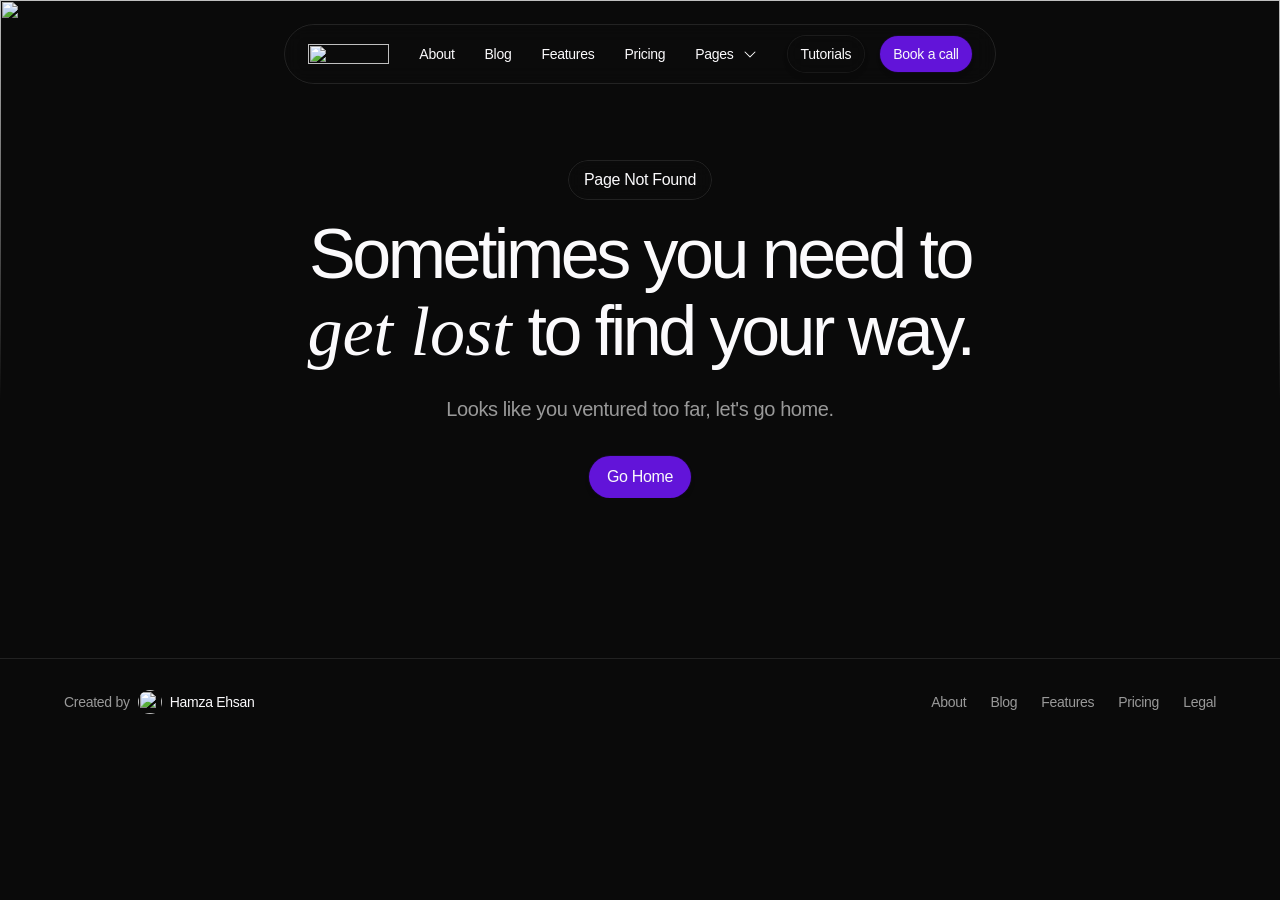
==== website-export/404/index.html @ 0feccca8 "Add files via upload" ====
<!DOCTYPE html><html lang="en" class="lenis lenis-smooth"><head>
	<meta charset="utf-8">
	
	
	
	<!-- Start of headStart -->
    
    <!-- End of headStart -->
	<meta name="viewport" content="width=device-width">
	<meta name="generator" content="Framer e999480">
	<title>Page Not Found - Limitless</title>
    <meta name="description" content="Sometimes you need to get lost to find your way. Let's go home. ">
    <meta name="framer-search-index" content="https://framerusercontent.com/sites/24rWmoLACJZylcA6WXKSKS/searchIndex-WU6wCUag4esI.json">
    <meta name="framer-html-plugin" content="disable">
    <link href="https://framerusercontent.com/images/AAwSuugmMv3rKrLmZa3T2tvUDVI.png" rel="icon" media="(prefers-color-scheme: light)">
    <link href="https://framerusercontent.com/images/AAwSuugmMv3rKrLmZa3T2tvUDVI.png" rel="icon" media="(prefers-color-scheme: dark)">
    <!-- Open Graph / Facebook -->
    <meta property="og:type" content="website">
    <meta property="og:title" content="Page Not Found - Limitless">
    <meta property="og:description" content="Sometimes you need to get lost to find your way. Let's go home. ">
    <meta property="og:image" content="https://framerusercontent.com/images/zp360aBeLFCROVHFQUn7Psrk4.jpg">
    <!-- Twitter -->
    <meta name="twitter:card" content="summary_large_image">
    <meta name="twitter:title" content="Page Not Found - Limitless">
    <meta name="twitter:description" content="Sometimes you need to get lost to find your way. Let's go home. ">
    <meta name="twitter:image" content="https://framerusercontent.com/images/zp360aBeLFCROVHFQUn7Psrk4.jpg">
	
	<style data-framer-font-css="">/* latin-ext */
@font-face {
  font-family: 'Instrument Serif';
  font-style: italic;
  font-weight: 400;
  font-display: swap;
  src: url('https://fonts.gstatic.com/s/instrumentserif/v5/jizHRFtNs2ka5fXjeivQ4LroWlx-6zAjgn7MsNo.woff2') format('woff2');
  unicode-range: U+0100-02BA, U+02BD-02C5, U+02C7-02CC, U+02CE-02D7, U+02DD-02FF, U+0304, U+0308, U+0329, U+1D00-1DBF, U+1E00-1E9F, U+1EF2-1EFF, U+2020, U+20A0-20AB, U+20AD-20C0, U+2113, U+2C60-2C7F, U+A720-A7FF;
}
/* latin */
@font-face {
  font-family: 'Instrument Serif';
  font-style: italic;
  font-weight: 400;
  font-display: swap;
  src: url('https://fonts.gstatic.com/s/instrumentserif/v5/jizHRFtNs2ka5fXjeivQ4LroWlx-6zAjjH7M.woff2') format('woff2');
  unicode-range: U+0000-00FF, U+0131, U+0152-0153, U+02BB-02BC, U+02C6, U+02DA, U+02DC, U+0304, U+0308, U+0329, U+2000-206F, U+20AC, U+2122, U+2191, U+2193, U+2212, U+2215, U+FEFF, U+FFFD;
}
/* latin-ext */
@font-face {
  font-family: 'Instrument Serif';
  font-style: normal;
  font-weight: 400;
  font-display: swap;
  src: url('https://fonts.gstatic.com/s/instrumentserif/v5/jizBRFtNs2ka5fXjeivQ4LroWlx-6zsTjmbI.woff2') format('woff2');
  unicode-range: U+0100-02BA, U+02BD-02C5, U+02C7-02CC, U+02CE-02D7, U+02DD-02FF, U+0304, U+0308, U+0329, U+1D00-1DBF, U+1E00-1E9F, U+1EF2-1EFF, U+2020, U+20A0-20AB, U+20AD-20C0, U+2113, U+2C60-2C7F, U+A720-A7FF;
}
/* latin */
@font-face {
  font-family: 'Instrument Serif';
  font-style: normal;
  font-weight: 400;
  font-display: swap;
  src: url('https://fonts.gstatic.com/s/instrumentserif/v5/jizBRFtNs2ka5fXjeivQ4LroWlx-6zUTjg.woff2') format('woff2');
  unicode-range: U+0000-00FF, U+0131, U+0152-0153, U+02BB-02BC, U+02C6, U+02DA, U+02DC, U+0304, U+0308, U+0329, U+2000-206F, U+20AC, U+2122, U+2191, U+2193, U+2212, U+2215, U+FEFF, U+FFFD;
}

@font-face { font-family: "Inter"; src: url("https://framerusercontent.com/assets/5vvr9Vy74if2I6bQbJvbw7SY1pQ.woff2"); font-display: swap; font-style: normal; font-weight: 400; unicode-range: U+0460-052F, U+1C80-1C88, U+20B4, U+2DE0-2DFF, U+A640-A69F, U+FE2E-FE2F }
@font-face { font-family: "Inter"; src: url("https://framerusercontent.com/assets/EOr0mi4hNtlgWNn9if640EZzXCo.woff2"); font-display: swap; font-style: normal; font-weight: 400; unicode-range: U+0301, U+0400-045F, U+0490-0491, U+04B0-04B1, U+2116 }
@font-face { font-family: "Inter"; src: url("https://framerusercontent.com/assets/Y9k9QrlZAqio88Klkmbd8VoMQc.woff2"); font-display: swap; font-style: normal; font-weight: 400; unicode-range: U+1F00-1FFF }
@font-face { font-family: "Inter"; src: url("https://framerusercontent.com/assets/OYrD2tBIBPvoJXiIHnLoOXnY9M.woff2"); font-display: swap; font-style: normal; font-weight: 400; unicode-range: U+0370-03FF }
@font-face { font-family: "Inter"; src: url("https://framerusercontent.com/assets/JeYwfuaPfZHQhEG8U5gtPDZ7WQ.woff2"); font-display: swap; font-style: normal; font-weight: 400; unicode-range: U+0100-024F, U+0259, U+1E00-1EFF, U+2020, U+20A0-20AB, U+20AD-20CF, U+2113, U+2C60-2C7F, U+A720-A7FF }
@font-face { font-family: "Inter"; src: url("https://framerusercontent.com/assets/GrgcKwrN6d3Uz8EwcLHZxwEfC4.woff2"); font-display: swap; font-style: normal; font-weight: 400; unicode-range: U+0000-00FF, U+0131, U+0152-0153, U+02BB-02BC, U+02C6, U+02DA, U+02DC, U+2000-206F, U+2070, U+2074-207E, U+2080-208E, U+20AC, U+2122, U+2191, U+2193, U+2212, U+2215, U+FEFF, U+FFFD }
@font-face { font-family: "Inter"; src: url("https://framerusercontent.com/assets/b6Y37FthZeALduNqHicBT6FutY.woff2"); font-display: swap; font-style: normal; font-weight: 400; unicode-range: U+0102-0103, U+0110-0111, U+0128-0129, U+0168-0169, U+01A0-01A1, U+01AF-01B0, U+1EA0-1EF9, U+20AB }
@font-face { font-family: "Inter"; src: url("https://framerusercontent.com/assets/vQyevYAyHtARFwPqUzQGpnDs.woff2"); font-display: swap; font-style: normal; font-weight: 400; unicode-range: U+0000-00FF, U+0131, U+0152-0153, U+02BB-02BC, U+02C6, U+02DA, U+02DC, U+2000-206F, U+2074, U+20AC, U+2122, U+2191, U+2193, U+2212, U+2215, U+FEFF, U+FFFD }
@font-face { font-family: "Satoshi"; src: url("https://framerusercontent.com/third-party-assets/fontshare/wf/P2LQKHE6KA6ZP4AAGN72KDWMHH6ZH3TA/ZC32TK2P7FPS5GFTL46EU6KQJA24ZYDB/7AHDUZ4A7LFLVFUIFSARGIWCRQJHISQP.woff2"); font-display: swap; font-style: normal; font-weight: 500 }
@font-face { font-family: "Satoshi"; src: url("https://framerusercontent.com/third-party-assets/fontshare/wf/TTX2Z3BF3P6Y5BQT3IV2VNOK6FL22KUT/7QYRJOI3JIMYHGY6CH7SOIFRQLZOLNJ6/KFIAZD4RUMEZIYV6FQ3T3GP5PDBDB6JY.woff2"); font-display: swap; font-style: normal; font-weight: 400 }
@font-face { font-family: "Satoshi"; src: url("https://framerusercontent.com/third-party-assets/fontshare/wf/LAFFD4SDUCDVQEXFPDC7C53EQ4ZELWQI/PXCT3G6LO6ICM5I3NTYENYPWJAECAWDD/GHM6WVH6MILNYOOCXHXB5GTSGNTMGXZR.woff2"); font-display: swap; font-style: normal; font-weight: 700 }
@font-face { font-family: "Satoshi"; src: url("https://framerusercontent.com/third-party-assets/fontshare/wf/CDEBEFT2R7XKNGXSBBLZGMY4MMHZG75P/HEVKDGQCYDZ7Z6CDVR2ZQGBCTUD6ZARH/BKWEE3VKGTFABE37K2DTH625VUSN2N35.woff2"); font-display: swap; font-style: italic; font-weight: 700 }
@font-face { font-family: "Satoshi"; src: url("https://framerusercontent.com/third-party-assets/fontshare/wf/NID3I7RITWZSKXRCJGOCMP5NOADJK6IG/2HLHGD7OBTWCOHW64YXOE5KFXHU4KJHM/ZHME2QIRFR7UPJ47NLY27RCAFY44CKZJ.woff2"); font-display: swap; font-style: italic; font-weight: 500 }
@font-face { font-family: "Instrument Serif Placeholder"; src: local("Times New Roman"); ascent-override: 117.87%; descent-override: 36.91%; line-gap-override: 0.00%; size-adjust: 83.99% }
@font-face { font-family: "Inter Placeholder"; src: local("Arial"); ascent-override: 89.79%; descent-override: 22.36%; line-gap-override: 0.00%; size-adjust: 107.89% }
@font-face { font-family: "Satoshi Placeholder"; src: local("Arial"); ascent-override: 102.23%; descent-override: 24.29%; line-gap-override: 10.12%; size-adjust: 98.80% }</style>
	<link href="https://fonts.gstatic.com/" rel="preconnect" crossorigin="">
	<meta name="robots" content="max-image-preview:large"><link rel="canonical" href="https://tiny-office-210914.framer.app/404"><meta property="og:url" content="https://tiny-office-210914.framer.app/404"><style data-framer-css-ssr-minified="" data-framer-components="framer-lib-cursors-host framer-QoYTK PropertyOverrides framer-ClzOj framer-76a1N framer-lib-combinedCSSRules framer-jSj99 framer-Vbrwc framer-MGf7c framer-tBQ2I">html,body,#main{box-sizing:border-box;margin:0;padding:0}:root{-webkit-font-smoothing:antialiased;-moz-osx-font-smoothing:grayscale}*{box-sizing:border-box;-webkit-font-smoothing:inherit}h1,h2,h3,h4,h5,h6,p,figure{margin:0}body,input,textarea,select,button{font-family:sans-serif;font-size:12px}body{--token-a0b108d1-905f-48b6-9b39-89b275654751:#fbfafc;--token-af401efc-9628-428f-bfa1-a5e362ba0ec5:#999;--token-6b2be53b-6817-448e-b133-cd93fd6651c5:#0a0a0a;--token-cddd8839-50cd-4074-8da8-8850d0d377b4:#ffffff1a;--token-0412433a-5882-4fae-9632-beb8eb5b7b5b:#0d0d0d;--token-181c343f-eac3-43c0-b453-adf6d1c0605d:#6214d9;--token-54774cac-183c-45df-a96f-ed3a6b3baaa9:#1aff75;--token-f8dc39cc-9b31-4d20-8063-4556a3d8afa9:#fff;--token-2007957d-a074-4c0c-8a33-8d85ed1ba0fd:#000;--token-cd4b28e8-0a42-4b18-88ca-07b7a717f0f8:#0000001f}@supports (z-index:calc(infinity)){#__framer-badge-container{--infinity:infinity}}#__framer-badge-container{pointer-events:none;width:100%;z-index:calc(var(--infinity,2147480000));justify-content:flex-end;padding:20px;display:flex;position:fixed;bottom:0}@supports (background:-webkit-named-image(i)) and (not (grid-template-rows:subgrid)){body{--framer-will-change-override:transform}}@supports (background:-webkit-named-image(i)) and (not (position-area:top right)){body{--framer-will-change-filter-override:filter}}[data-framer-component-type=Text] div div span,[data-framer-component-type=Text] a div span,[data-framer-component-type=Text] span span span,[data-framer-component-type=Text] p span span,[data-framer-component-type=Text] h1 span span,[data-framer-component-type=Text] h2 span span,[data-framer-component-type=Text] h3 span span,[data-framer-component-type=Text] h4 span span,[data-framer-component-type=Text] h5 span span,[data-framer-component-type=Text] h6 span span,[data-framer-component-type=Text] a{font-family:var(--font-family);font-style:var(--font-style);font-weight:min(calc(var(--framer-font-weight-increase,0) + var(--font-weight,400)),900);color:var(--text-color);letter-spacing:var(--letter-spacing);font-size:var(--font-size);text-transform:var(--text-transform);--text-decoration:var(--framer-text-decoration-style,solid)var(--framer-text-decoration,none)var(--framer-text-decoration-color,currentcolor)var(--framer-text-decoration-thickness,auto);--text-decoration-skip-ink:var(--framer-text-decoration-skip-ink);--text-underline-offset:var(--framer-text-decoration-offset);line-height:var(--line-height);--font-family:var(--framer-font-family);--font-style:var(--framer-font-style);--font-weight:var(--framer-font-weight);--text-color:var(--framer-text-color);--letter-spacing:var(--framer-letter-spacing);--font-size:var(--framer-font-size);--text-transform:var(--framer-text-transform);--line-height:var(--framer-line-height)}@supports not (color:color(display-p3 1 1 1)){p.framer-text,div.framer-text,h1.framer-text,h2.framer-text,h3.framer-text,h4.framer-text,h5.framer-text,h6.framer-text,li.framer-text,ol.framer-text,ul.framer-text,span.framer-text:not([data-text-fill]){color:var(--framer-blockquote-text-color-rgb,var(--framer-blockquote-text-color,var(--framer-text-color-rgb,var(--framer-text-color,#000))));-webkit-text-stroke-color:var(--framer-text-stroke-color-rgb,var(--framer-text-stroke-color,initial))}mark.framer-text{background-color:var(--framer-blockquote-text-background-color-rgb,var(--framer-blockquote-text-background-color,var(--framer-text-background-color-rgb,var(--framer-text-background-color,initial))))}}@supports not (color:color(display-p3 1 1 1)){code.framer-text,code.framer-text span.framer-text:not([data-text-fill]){color:var(--framer-blockquote-text-color-rgb,var(--framer-blockquote-text-color,var(--framer-code-text-color-rgb,var(--framer-code-text-color,var(--framer-text-color-rgb,var(--framer-text-color,#000))))))}}@supports not (color:color(display-p3 1 1 1)){a.framer-text,span.framer-text[data-nested-link]{color:var(--framer-blockquote-text-color-rgb,var(--framer-blockquote-text-color,var(--framer-link-text-color-rgb,var(--framer-link-text-color,var(--framer-text-color-rgb,var(--framer-text-color,#000))))));background-color:var(--framer-link-text-background-color-rgb,var(--framer-link-text-background-color,initial));-webkit-text-decoration-color:var(--framer-link-text-decoration-color-rgb,var(--framer-link-text-decoration-color,var(--framer-text-decoration-color-rgb,var(--framer-text-decoration-color,currentcolor))));text-decoration-color:var(--framer-link-text-decoration-color-rgb,var(--framer-link-text-decoration-color,var(--framer-text-decoration-color-rgb,var(--framer-text-decoration-color,currentcolor))))}}@supports not (color:color(display-p3 1 1 1)){code.framer-text a.framer-text,code.framer-text a.framer-text span.framer-text:not([data-text-fill]),code.framer-text span.framer-text[data-nested-link],code.framer-text span.framer-text[data-nested-link] span.framer-text:not([data-text-fill]){color:var(--framer-blockquote-text-color-rgb,var(--framer-blockquote-text-color,var(--framer-link-text-color-rgb,var(--framer-link-text-color,var(--framer-code-text-color-rgb,var(--framer-code-text-color,var(--framer-text-color-rgb,var(--framer-text-color,#000))))))))}}@supports not (color:color(display-p3 1 1 1)){a.framer-text:hover,span.framer-text[data-nested-link]:hover{color:var(--framer-link-hover-text-color-rgb,var(--framer-link-hover-text-color,var(--framer-blockquote-text-color-rgb,var(--framer-blockquote-text-color,var(--framer-link-text-color-rgb,var(--framer-link-text-color,var(--framer-text-color-rgb,var(--framer-text-color,#000))))))));background-color:var(--framer-link-hover-text-background-color-rgb,var(--framer-link-hover-text-background-color,var(--framer-link-text-background-color-rgb,var(--framer-link-text-background-color,var(--framer-text-background-color-rgb,var(--framer-text-background-color,initial))))));-webkit-text-decoration-color:var(--framer-link-hover-text-decoration-color-rgb,var(--framer-link-hover-text-decoration-color,var(--framer-link-text-decoration-color-rgb,var(--framer-link-text-decoration-color,var(--framer-text-decoration-color-rgb,var(--framer-text-decoration-color,currentcolor))))));text-decoration-color:var(--framer-link-hover-text-decoration-color-rgb,var(--framer-link-hover-text-decoration-color,var(--framer-link-text-decoration-color-rgb,var(--framer-link-text-decoration-color,var(--framer-text-decoration-color-rgb,var(--framer-text-decoration-color,currentcolor))))))}}@supports not (color:color(display-p3 1 1 1)){code.framer-text a.framer-text:hover,code.framer-text span.framer-text[data-nested-link]:hover{color:var(--framer-link-hover-text-color-rgb,var(--framer-link-hover-text-color,var(--framer-blockquote-text-color-rgb,var(--framer-blockquote-text-color,var(--framer-link-text-color-rgb,var(--framer-link-text-color,var(--framer-code-text-color-rgb,var(--framer-code-text-color,var(--framer-text-color-rgb,var(--framer-text-color,#000))))))))))}}@supports not (color:color(display-p3 1 1 1)){a.framer-text[data-framer-page-link-current],span.framer-text[data-framer-page-link-current]{color:var(--framer-link-current-text-color-rgb,var(--framer-link-current-text-color,var(--framer-link-text-color-rgb,var(--framer-link-text-color,var(--framer-text-color-rgb,var(--framer-text-color,#000))))));background-color:var(--framer-link-current-text-background-color-rgb,var(--framer-link-current-text-background-color,var(--framer-link-text-background-color-rgb,var(--framer-link-text-background-color,var(--framer-text-background-color-rgb,var(--framer-text-background-color,initial))))));-webkit-text-decoration-color:var(--framer-link-current-text-decoration-color-rgb,var(--framer-link-current-text-decoration-color,var(--framer-link-text-decoration-color-rgb,var(--framer-link-text-decoration-color,var(--framer-text-decoration-color-rgb,var(--framer-text-decoration-color,currentcolor))))));text-decoration-color:var(--framer-link-current-text-decoration-color-rgb,var(--framer-link-current-text-decoration-color,var(--framer-link-text-decoration-color-rgb,var(--framer-link-text-decoration-color,var(--framer-text-decoration-color-rgb,var(--framer-text-decoration-color,currentcolor))))))}}@supports not (color:color(display-p3 1 1 1)){code.framer-text a.framer-text[data-framer-page-link-current],code.framer-text a.framer-text[data-framer-page-link-current] span.framer-text:not([data-text-fill]),code.framer-text span.framer-text[data-framer-page-link-current],code.framer-text span.framer-text[data-framer-page-link-current] span.framer-text:not([data-text-fill]){color:var(--framer-link-current-text-color-rgb,var(--framer-link-current-text-color,var(--framer-link-text-color-rgb,var(--framer-link-text-color,var(--framer-code-text-color-rgb,var(--framer-code-text-color,var(--framer-text-color-rgb,var(--framer-text-color,#000))))))));background-color:var(--framer-link-current-text-background-color-rgb,var(--framer-link-current-text-background-color,var(--framer-link-text-background-color-rgb,var(--framer-link-text-background-color,var(--framer-text-background-color-rgb,var(--framer-text-background-color,initial))))))}}@supports not (color:color(display-p3 1 1 1)){a.framer-text[data-framer-page-link-current]:hover,span.framer-text[data-framer-page-link-current]:hover{color:var(--framer-link-hover-text-color-rgb,var(--framer-link-hover-text-color,var(--framer-link-current-text-color-rgb,var(--framer-link-current-text-color,var(--framer-link-text-color-rgb,var(--framer-link-text-color,var(--framer-code-text-color-rgb,var(--framer-code-text-color,var(--framer-text-color-rgb,var(--framer-text-color,#000))))))))));background-color:var(--framer-link-hover-text-background-color-rgb,var(--framer-link-hover-text-background-color,var(--framer-link-current-text-background-color-rgb,var(--framer-link-current-text-background-color,var(--framer-link-text-background-color-rgb,var(--framer-link-text-background-color,initial))))));-webkit-text-decoration-color:var(--framer-link-hover-text-decoration-color-rgb,var(--framer-link-hover-text-decoration-color,var(--framer-link-current-text-decoration-color-rgb,var(--framer-link-current-text-decoration-color,var(--framer-link-text-decoration-color-rgb,var(--framer-link-text-decoration-color,var(--framer-text-decoration-color-rgb,var(--framer-text-decoration-color,currentcolor))))))));text-decoration-color:var(--framer-link-hover-text-decoration-color-rgb,var(--framer-link-hover-text-decoration-color,var(--framer-link-current-text-decoration-color-rgb,var(--framer-link-current-text-decoration-color,var(--framer-link-text-decoration-color-rgb,var(--framer-link-text-decoration-color,var(--framer-text-decoration-color-rgb,var(--framer-text-decoration-color,currentcolor))))))))}}@supports not (color:color(display-p3 1 1 1)){code.framer-text a.framer-text[data-framer-page-link-current]:hover,code.framer-text a.framer-text[data-framer-page-link-current]:hover span.framer-text:not([data-text-fill]),code.framer-text span.framer-text[data-framer-page-link-current]:hover,code.framer-text span.framer-text[data-framer-page-link-current]:hover span.framer-text:not([data-text-fill]){color:var(--framer-link-hover-text-color-rgb,var(--framer-link-hover-text-color,var(--framer-link-current-text-color-rgb,var(--framer-link-current-text-color,var(--framer-link-text-color-rgb,var(--framer-link-text-color,var(--framer-code-text-color-rgb,var(--framer-code-text-color,var(--framer-text-color-rgb,var(--framer-text-color,#000))))))))));background-color:var(--framer-link-hover-text-background-color-rgb,var(--framer-link-hover-text-background-color,var(--framer-link-current-text-background-color-rgb,var(--framer-link-current-text-background-color,var(--framer-link-text-background-color-rgb,var(--framer-link-text-background-color,initial))))))}}@supports not (aspect-ratio:1){.framer-text-module:not([data-width=fit])[style*=aspect-ratio]{position:relative!important}.framer-text-module:not([data-width=fit])[style*=aspect-ratio]:before{content:"";padding-bottom:calc(100%/calc(var(--aspect-ratio)));display:block}.framer-text-module[data-width=fill]>:first-child,.framer-text-module[data-width=fill]>.ssr-variant>:first-child,.framer-text-module:not([data-width=fit])[style*=aspect-ratio]>:first-child,.framer-text-module:not([data-width=fit])[style*=aspect-ratio]>.ssr-variant>:first-child{position:absolute;top:0;left:0;height:100%!important}}@supports not (overflow:clip){:root{--overflow-clip-fallback:hidden}}@supports (background:-webkit-named-image(i)) and (not (contain-intrinsic-size:inherit)){div.framer-text,p.framer-text,h1.framer-text,h2.framer-text,h3.framer-text,h4.framer-text,h5.framer-text,h6.framer-text,ol.framer-text,ul.framer-text,li.framer-text,blockquote.framer-text,.framer-text.framer-image{display:var(--text-truncation-display-inline-for-safari-16,revert)}div.framer-text:after,p.framer-text:after,h1.framer-text:after,h2.framer-text:after,h3.framer-text:after,h4.framer-text:after,h5.framer-text:after,h6.framer-text:after,ol.framer-text:after,ul.framer-text:after,li.framer-text:after,blockquote.framer-text:after,.framer-text.framer-image:after{content:var(--text-truncation-line-break-for-safari-16);white-space:pre}.framer-text.framer-text-module,.framer-text.framer-table-wrapper{display:var(--text-truncation-display-none-for-safari-16,revert)}p.framer-text[data-text-fill]{display:var(--text-truncation-display-inline-for-safari-16,inline-block)}}@supports (corner-shape:superellipse(2)){:root{--one-if-corner-shape-supported:1}}@supports (aspect-ratio:1){body{--framer-aspect-ratio-supported:auto}}.framer-QoYTK.framer-175nhdr,.framer-QoYTK .framer-175nhdr{display:block}.framer-QoYTK.framer-1bq690u{background-color:#0a0a0a;flex-flow:column;place-content:center flex-start;align-items:center;gap:0;width:1200px;height:min-content;padding:0;display:flex;position:relative;overflow:hidden}.framer-QoYTK .framer-1nxnbar-container{will-change:var(--framer-will-change-effect-override,transform);z-index:10;flex:none;width:100%;height:auto;position:fixed;top:0;left:50%;transform:translate(-50%)}.framer-QoYTK .framer-18on7cr{z-index:2;flex-flow:column;flex:none;place-content:center;align-items:center;gap:0;width:100%;height:min-content;padding:0;display:flex;position:relative;overflow:hidden}.framer-QoYTK .framer-xp9jpf{background-color:var(--token-6b2be53b-6817-448e-b133-cd93fd6651c5,#0a0a0a);pointer-events:auto;flex-flow:row;flex:none;place-content:center;align-items:center;gap:0;width:100%;height:min-content;padding:160px 64px;display:flex;position:relative;overflow:visible}.framer-QoYTK .framer-1i562c6{z-index:1;flex:none;width:326px;height:8px;position:absolute;bottom:318px;left:calc(49.9167% - 163px);overflow:hidden}.framer-QoYTK .framer-u7ctaz{filter:hue-rotate(20deg);will-change:var(--framer-will-change-effect-override,transform);z-index:0;flex:none;width:100%;height:400px;position:absolute;top:0;left:0%;overflow:visible;-webkit-mask:linear-gradient(#000 0%,#0000 100%);mask:linear-gradient(#000 0%,#0000 100%)}.framer-QoYTK .framer-azvydn{flex-flow:column;flex:1 0 0;place-content:center;align-items:center;gap:16px;width:1px;max-width:1200px;height:min-content;padding:0;display:flex;position:relative;overflow:visible}.framer-QoYTK .framer-179yhc1-container,.framer-QoYTK .framer-5w5a16-container,.framer-QoYTK .framer-fly6xu-container{flex:none;width:auto;height:auto;position:relative}.framer-QoYTK .framer-sqjjjj{flex-flow:column;flex:none;place-content:center;align-items:center;gap:32px;width:100%;height:min-content;padding:0;display:flex;position:relative;overflow:hidden}.framer-QoYTK .framer-hyw9qr{flex-flow:column;flex:none;place-content:center;align-items:center;gap:24px;width:100%;height:min-content;padding:0;display:flex;position:relative;overflow:hidden}.framer-QoYTK .framer-pjuqxs{--framer-link-text-color:#09f;--framer-link-text-decoration:underline;white-space:pre-wrap;word-break:break-word;word-wrap:break-word;flex:none;width:100%;max-width:725px;height:auto;position:relative}.framer-QoYTK .framer-1s26s0e{--framer-link-text-color:#09f;--framer-link-text-decoration:underline;white-space:pre-wrap;word-break:break-word;word-wrap:break-word;flex:none;width:100%;height:auto;position:relative}.framer-QoYTK .framer-s8m900{flex-flow:row;flex:none;place-content:center;align-items:center;gap:24px;width:min-content;height:min-content;padding:0;display:flex;position:relative;overflow:visible}.framer-QoYTK .framer-1927e8t-container{z-index:1;flex:none;width:100%;height:auto;position:relative}.framer-PVTPP .framer-styles-preset-1famim8:not(.rich-text-wrapper),.framer-PVTPP .framer-styles-preset-1famim8.rich-text-wrapper p{--framer-font-family:"Satoshi","Satoshi Placeholder",sans-serif;--framer-font-family-bold:"Satoshi","Satoshi Placeholder",sans-serif;--framer-font-family-bold-italic:"Satoshi","Satoshi Placeholder",sans-serif;--framer-font-family-italic:"Satoshi","Satoshi Placeholder",sans-serif;--framer-font-open-type-features:normal;--framer-font-size:20px;--framer-font-style:normal;--framer-font-style-bold:normal;--framer-font-style-bold-italic:italic;--framer-font-style-italic:italic;--framer-font-weight:500;--framer-font-weight-bold:700;--framer-font-weight-bold-italic:700;--framer-font-weight-italic:500;--framer-letter-spacing:-.02em;--framer-line-height:1.5em;--framer-paragraph-spacing:20px;--framer-text-alignment:start;--framer-text-color:var(--token-af401efc-9628-428f-bfa1-a5e362ba0ec5,#999);--framer-text-decoration:none;--framer-text-stroke-color:initial;--framer-text-stroke-width:initial;--framer-text-transform:none;--framer-text-wrap:balance}@media (max-width:1199px) and (min-width:810px){.framer-PVTPP .framer-styles-preset-1famim8:not(.rich-text-wrapper),.framer-PVTPP .framer-styles-preset-1famim8.rich-text-wrapper p{--framer-font-family:"Satoshi","Satoshi Placeholder",sans-serif;--framer-font-family-bold:"Satoshi","Satoshi Placeholder",sans-serif;--framer-font-family-bold-italic:"Satoshi","Satoshi Placeholder",sans-serif;--framer-font-family-italic:"Satoshi","Satoshi Placeholder",sans-serif;--framer-font-open-type-features:normal;--framer-font-size:20px;--framer-font-style:normal;--framer-font-style-bold:normal;--framer-font-style-bold-italic:italic;--framer-font-style-italic:italic;--framer-font-weight:500;--framer-font-weight-bold:700;--framer-font-weight-bold-italic:700;--framer-font-weight-italic:500;--framer-letter-spacing:-.02em;--framer-line-height:1.5em;--framer-paragraph-spacing:20px;--framer-text-alignment:start;--framer-text-color:var(--token-af401efc-9628-428f-bfa1-a5e362ba0ec5,#999);--framer-text-decoration:none;--framer-text-stroke-color:initial;--framer-text-stroke-width:initial;--framer-text-transform:none;--framer-text-wrap:balance}}@media (max-width:809px) and (min-width:0){.framer-PVTPP .framer-styles-preset-1famim8:not(.rich-text-wrapper),.framer-PVTPP .framer-styles-preset-1famim8.rich-text-wrapper p{--framer-font-family:"Satoshi","Satoshi Placeholder",sans-serif;--framer-font-family-bold:"Satoshi","Satoshi Placeholder",sans-serif;--framer-font-family-bold-italic:"Satoshi","Satoshi Placeholder",sans-serif;--framer-font-family-italic:"Satoshi","Satoshi Placeholder",sans-serif;--framer-font-open-type-features:normal;--framer-font-size:18px;--framer-font-style:normal;--framer-font-style-bold:normal;--framer-font-style-bold-italic:italic;--framer-font-style-italic:italic;--framer-font-weight:500;--framer-font-weight-bold:700;--framer-font-weight-bold-italic:700;--framer-font-weight-italic:500;--framer-letter-spacing:-.02em;--framer-line-height:1.5em;--framer-paragraph-spacing:20px;--framer-text-alignment:start;--framer-text-color:var(--token-af401efc-9628-428f-bfa1-a5e362ba0ec5,#999);--framer-text-decoration:none;--framer-text-stroke-color:initial;--framer-text-stroke-width:initial;--framer-text-transform:none;--framer-text-wrap:balance}}@media (min-width:810px) and (max-width:1199.98px){.framer-QoYTK.framer-1bq690u{width:810px}.framer-QoYTK .framer-xp9jpf{padding:96px 32px 160px}.framer-QoYTK .framer-1i562c6{bottom:unset;top:100px;left:calc(50% - 163px)}.framer-QoYTK .framer-u7ctaz{height:540px}.framer-QoYTK .framer-azvydn{gap:24px}.framer-QoYTK .framer-pjuqxs{--framer-text-wrap:balance;max-width:unset}}@media (max-width:809.98px){.framer-QoYTK.framer-1bq690u{width:390px}.framer-QoYTK .framer-xp9jpf{padding:96px 24px 160px}.framer-QoYTK .framer-1i562c6{bottom:unset;top:100px;left:calc(50% - 163px)}.framer-QoYTK .framer-u7ctaz{height:422px}.framer-QoYTK .framer-azvydn{gap:24px}.framer-QoYTK .framer-pjuqxs{--framer-text-wrap:balance;max-width:unset}.framer-QoYTK .framer-s8m900{gap:16px}}.ssr-variant{display:contents}@supports (aspect-ratio:1){body{--framer-aspect-ratio-supported:auto}}.framer-ClzOj.framer-1ynafac,.framer-ClzOj .framer-1ynafac{display:block}.framer-ClzOj.framer-yw8tqs{flex-flow:row;place-content:center;align-items:center;gap:24px;width:1200px;height:min-content;padding:24px 64px;display:flex;position:relative;overflow:hidden}.framer-ClzOj .framer-1en80ge{flex-flow:row;flex:none;place-content:center flex-start;align-items:center;gap:10px;width:86px;height:min-content;padding:0;display:flex;position:relative;overflow:visible}.framer-ClzOj .framer-bmdugg,.framer-ClzOj .framer-cioob{aspect-ratio:4.03125;height:var(--framer-aspect-ratio-supported,20px);flex:none;width:81px;text-decoration:none;position:relative}.framer-ClzOj .framer-1nschop-container{flex:none;width:31px;height:31px;position:relative}.framer-ClzOj .framer-62i8gb{flex-flow:row;flex:none;place-content:center;align-items:center;gap:2px;width:200px;height:min-content;padding:0;display:flex;position:relative;overflow:visible}.framer-ClzOj .framer-qpgx3s{flex-flow:column wrap;flex:1 0 0;place-content:flex-start center;align-items:flex-start;gap:8px;width:1px;height:min-content;padding:0;display:flex;position:relative;overflow:visible}.framer-ClzOj .framer-rgelks-container,.framer-ClzOj .framer-1eayadz-container,.framer-ClzOj .framer-kwm55l-container,.framer-ClzOj .framer-1wxxfzk-container,.framer-ClzOj .framer-oqauct-container,.framer-ClzOj .framer-kgql8i-container,.framer-ClzOj .framer-18ximpu-container,.framer-ClzOj .framer-11jjurj-container,.framer-ClzOj .framer-18qm99c-container,.framer-ClzOj .framer-ue05oj-container,.framer-ClzOj .framer-1nid1sb-container,.framer-ClzOj .framer-1jh22zn-container,.framer-ClzOj .framer-k6ko1c-container,.framer-ClzOj .framer-11ohocw-container{flex:none;width:auto;height:auto;position:relative}.framer-ClzOj .framer-1nabwpv{flex-flow:column;flex:1 0 0;place-content:center;align-items:center;gap:16px;width:1px;height:min-content;padding:0;display:flex;position:relative;overflow:visible}.framer-ClzOj .framer-te6a6f-container,.framer-ClzOj .framer-7kbi8k-container{flex:none;width:100%;height:auto;position:relative}.framer-ClzOj .framer-18g6jok{flex-flow:row;flex:none;place-content:center;align-items:center;gap:16px;width:min-content;max-width:1200px;height:min-content;padding:12px 24px;display:flex;position:relative;overflow:visible}.framer-ClzOj .framer-5x15bd{flex-flow:row;flex:none;place-content:center;align-items:center;gap:16px;width:min-content;height:min-content;padding:0;display:flex;position:relative;overflow:visible}.framer-ClzOj .framer-1rii200{flex-flow:row;flex:none;place-content:center;align-items:center;gap:2px;width:min-content;height:min-content;padding:0;display:flex;position:relative;overflow:visible}.framer-ClzOj .framer-1el0025{will-change:var(--framer-will-change-override,transform);flex-flow:column;place-content:flex-start center;align-items:flex-start;gap:12px;width:180px;height:min-content;padding:16px;display:flex;position:relative;overflow:hidden}.framer-ClzOj .framer-sd6w0f,.framer-ClzOj .framer-k6nywb,.framer-ClzOj .framer-rtnrg2{flex-flow:row;flex:none;place-content:center flex-start;align-items:center;gap:15px;width:min-content;height:min-content;padding:0;display:flex;position:relative;overflow:hidden}.framer-ClzOj .framer-r6kzcp,.framer-ClzOj .framer-1ue57op,.framer-ClzOj .framer-r9i7sb{-webkit-user-select:none;user-select:none;white-space:pre;flex:none;width:auto;height:auto;position:relative}@supports (background:-webkit-named-image(i)) and (not (font-palette:dark)){.framer-ClzOj.framer-yw8tqs,.framer-ClzOj .framer-1en80ge,.framer-ClzOj .framer-62i8gb,.framer-ClzOj .framer-qpgx3s,.framer-ClzOj .framer-1nabwpv,.framer-ClzOj .framer-18g6jok,.framer-ClzOj .framer-5x15bd,.framer-ClzOj .framer-1rii200,.framer-ClzOj .framer-1el0025,.framer-ClzOj .framer-sd6w0f,.framer-ClzOj .framer-k6nywb,.framer-ClzOj .framer-rtnrg2{gap:0}.framer-ClzOj.framer-yw8tqs>*{margin:0 12px}.framer-ClzOj.framer-yw8tqs>:first-child,.framer-ClzOj .framer-1en80ge>:first-child,.framer-ClzOj .framer-62i8gb>:first-child,.framer-ClzOj .framer-18g6jok>:first-child,.framer-ClzOj .framer-5x15bd>:first-child,.framer-ClzOj .framer-1rii200>:first-child,.framer-ClzOj .framer-sd6w0f>:first-child,.framer-ClzOj .framer-k6nywb>:first-child,.framer-ClzOj .framer-rtnrg2>:first-child{margin-left:0}.framer-ClzOj.framer-yw8tqs>:last-child,.framer-ClzOj .framer-1en80ge>:last-child,.framer-ClzOj .framer-62i8gb>:last-child,.framer-ClzOj .framer-18g6jok>:last-child,.framer-ClzOj .framer-5x15bd>:last-child,.framer-ClzOj .framer-1rii200>:last-child,.framer-ClzOj .framer-sd6w0f>:last-child,.framer-ClzOj .framer-k6nywb>:last-child,.framer-ClzOj .framer-rtnrg2>:last-child{margin-right:0}.framer-ClzOj .framer-1en80ge>*{margin:0 5px}.framer-ClzOj .framer-62i8gb>*,.framer-ClzOj .framer-1rii200>*{margin:0 1px}.framer-ClzOj .framer-qpgx3s>*{margin:4px 0}.framer-ClzOj .framer-qpgx3s>:first-child,.framer-ClzOj .framer-1nabwpv>:first-child,.framer-ClzOj .framer-1el0025>:first-child{margin-top:0}.framer-ClzOj .framer-qpgx3s>:last-child,.framer-ClzOj .framer-1nabwpv>:last-child,.framer-ClzOj .framer-1el0025>:last-child{margin-bottom:0}.framer-ClzOj .framer-1nabwpv>*{margin:8px 0}.framer-ClzOj .framer-18g6jok>*,.framer-ClzOj .framer-5x15bd>*{margin:0 8px}.framer-ClzOj .framer-1el0025>*{margin:6px 0}.framer-ClzOj .framer-sd6w0f>*,.framer-ClzOj .framer-k6nywb>*,.framer-ClzOj .framer-rtnrg2>*{margin:0 7.5px}}.framer-ClzOj.framer-v-192xiry.framer-yw8tqs,.framer-ClzOj.framer-v-17gcwvt.framer-yw8tqs{flex-direction:column;justify-content:flex-start;width:390px;height:64px;padding:16px 24px}.framer-ClzOj.framer-v-192xiry .framer-1en80ge,.framer-ClzOj.framer-v-17gcwvt .framer-1en80ge,.framer-ClzOj.framer-v-1p9artn .framer-1en80ge{gap:unset;justify-content:space-between;width:100%}.framer-ClzOj.framer-v-192xiry .framer-bmdugg,.framer-ClzOj.framer-v-17gcwvt .framer-bmdugg,.framer-ClzOj.framer-v-1p9artn .framer-bmdugg{order:0}.framer-ClzOj.framer-v-192xiry .framer-1nschop-container,.framer-ClzOj.framer-v-17gcwvt .framer-1nschop-container,.framer-ClzOj.framer-v-1p9artn .framer-1nschop-container{order:1}.framer-ClzOj.framer-v-192xiry .framer-62i8gb,.framer-ClzOj.framer-v-17gcwvt .framer-62i8gb{flex-direction:column;justify-content:flex-start;gap:24px;width:100%}.framer-ClzOj.framer-v-192xiry .framer-qpgx3s,.framer-ClzOj.framer-v-192xiry .framer-1nabwpv,.framer-ClzOj.framer-v-17gcwvt .framer-qpgx3s,.framer-ClzOj.framer-v-17gcwvt .framer-1nabwpv,.framer-ClzOj.framer-v-1p9artn .framer-qpgx3s,.framer-ClzOj.framer-v-1p9artn .framer-1nabwpv{flex:none;width:100%}@supports (background:-webkit-named-image(i)) and (not (font-palette:dark)){.framer-ClzOj.framer-v-192xiry.framer-yw8tqs,.framer-ClzOj.framer-v-192xiry .framer-1en80ge,.framer-ClzOj.framer-v-192xiry .framer-62i8gb{gap:0}.framer-ClzOj.framer-v-192xiry.framer-yw8tqs>*,.framer-ClzOj.framer-v-192xiry .framer-62i8gb>*{margin:12px 0}.framer-ClzOj.framer-v-192xiry.framer-yw8tqs>:first-child,.framer-ClzOj.framer-v-192xiry .framer-62i8gb>:first-child{margin-top:0}.framer-ClzOj.framer-v-192xiry.framer-yw8tqs>:last-child,.framer-ClzOj.framer-v-192xiry .framer-62i8gb>:last-child{margin-bottom:0}.framer-ClzOj.framer-v-192xiry .framer-1en80ge>*,.framer-ClzOj.framer-v-192xiry .framer-1en80ge>:first-child,.framer-ClzOj.framer-v-192xiry .framer-1en80ge>:last-child{margin:0}.framer-ClzOj.framer-v-17gcwvt.framer-yw8tqs,.framer-ClzOj.framer-v-17gcwvt .framer-1en80ge,.framer-ClzOj.framer-v-17gcwvt .framer-62i8gb{gap:0}.framer-ClzOj.framer-v-17gcwvt.framer-yw8tqs>*,.framer-ClzOj.framer-v-17gcwvt .framer-62i8gb>*{margin:12px 0}.framer-ClzOj.framer-v-17gcwvt.framer-yw8tqs>:first-child,.framer-ClzOj.framer-v-17gcwvt .framer-62i8gb>:first-child{margin-top:0}.framer-ClzOj.framer-v-17gcwvt.framer-yw8tqs>:last-child,.framer-ClzOj.framer-v-17gcwvt .framer-62i8gb>:last-child{margin-bottom:0}.framer-ClzOj.framer-v-17gcwvt .framer-1en80ge>*,.framer-ClzOj.framer-v-17gcwvt .framer-1en80ge>:first-child,.framer-ClzOj.framer-v-17gcwvt .framer-1en80ge>:last-child{margin:0}}.framer-ClzOj.framer-v-1p9artn.framer-yw8tqs{will-change:var(--framer-will-change-override,transform);flex-direction:column;justify-content:flex-start;width:440px;padding:16px 24px 32px}.framer-ClzOj.framer-v-1p9artn .framer-62i8gb{flex-direction:column;place-content:flex-start;align-items:flex-start;gap:24px;width:100%}@supports (background:-webkit-named-image(i)) and (not (font-palette:dark)){.framer-ClzOj.framer-v-1p9artn.framer-yw8tqs,.framer-ClzOj.framer-v-1p9artn .framer-1en80ge,.framer-ClzOj.framer-v-1p9artn .framer-62i8gb{gap:0}.framer-ClzOj.framer-v-1p9artn.framer-yw8tqs>*,.framer-ClzOj.framer-v-1p9artn .framer-62i8gb>*{margin:12px 0}.framer-ClzOj.framer-v-1p9artn.framer-yw8tqs>:first-child,.framer-ClzOj.framer-v-1p9artn .framer-62i8gb>:first-child{margin-top:0}.framer-ClzOj.framer-v-1p9artn.framer-yw8tqs>:last-child,.framer-ClzOj.framer-v-1p9artn .framer-62i8gb>:last-child{margin-bottom:0}.framer-ClzOj.framer-v-1p9artn .framer-1en80ge>*,.framer-ClzOj.framer-v-1p9artn .framer-1en80ge>:first-child,.framer-ClzOj.framer-v-1p9artn .framer-1en80ge>:last-child{margin:0}}.framer-R7GO2 .framer-styles-preset-1wicq5s:not(.rich-text-wrapper),.framer-R7GO2 .framer-styles-preset-1wicq5s.rich-text-wrapper a{--framer-link-current-text-decoration:none;--framer-link-hover-text-color:var(--token-9e43930e-97a2-4cb9-bfb7-3ad05c517cd4,#999);--framer-link-hover-text-decoration:none;--framer-link-text-color:var(--token-195ca2ff-95dc-4d7d-bb9a-c5fb1e041116,#fcfcfa);--framer-link-text-decoration:none;transition:color .2s cubic-bezier(.44,0,.56,1)}.framer-ClzOj[data-border=true]:after,.framer-ClzOj [data-border=true]:after{content:"";border-width:var(--border-top-width,0)var(--border-right-width,0)var(--border-bottom-width,0)var(--border-left-width,0);border-color:var(--border-color,none);border-style:var(--border-style,none);box-sizing:border-box;border-radius:inherit;pointer-events:none;width:100%;height:100%;position:absolute;top:0;left:0}@supports (aspect-ratio:1){body{--framer-aspect-ratio-supported:auto}}.framer-76a1N.framer-1bu7ulq,.framer-76a1N .framer-1bu7ulq{display:block}.framer-76a1N.framer-1pufeoa{cursor:pointer;flex-flow:row;place-content:center;align-items:center;gap:8px;width:min-content;height:min-content;padding:8px 14px;text-decoration:none;display:flex;position:relative;overflow:visible}.framer-76a1N .framer-swg871{white-space:pre;flex:none;width:auto;height:auto;position:relative}.framer-76a1N .framer-1aiy8cx{aspect-ratio:1;height:var(--framer-aspect-ratio-supported,16px);flex:none;width:16px;position:relative}@supports (background:-webkit-named-image(i)) and (not (font-palette:dark)){.framer-76a1N.framer-1pufeoa{gap:0}.framer-76a1N.framer-1pufeoa>*{margin:0 4px}.framer-76a1N.framer-1pufeoa>:first-child{margin-left:0}.framer-76a1N.framer-1pufeoa>:last-child{margin-right:0}}.framer-76a1N.framer-v-1hqnhqv.framer-1pufeoa{justify-content:flex-start;padding:4px 0}body{--framer-will-change-override:none}@supports (background:-webkit-named-image(i)) and (not (grid-template-rows:subgrid)){body{--framer-will-change-override:transform}}body{--framer-will-change-filter-override:none}@supports (background:-webkit-named-image(i)) and (not (position-area:top right)){body{--framer-will-change-filter-override:filter}}[data-framer-component-type]{position:absolute}[data-framer-component-type=Text]{cursor:inherit}[data-framer-component-text-autosized] *{white-space:pre}[data-framer-component-type=Text]>*{text-align:var(--framer-text-alignment,start)}[data-framer-component-type=Text] span span,[data-framer-component-type=Text] p span,[data-framer-component-type=Text] h1 span,[data-framer-component-type=Text] h2 span,[data-framer-component-type=Text] h3 span,[data-framer-component-type=Text] h4 span,[data-framer-component-type=Text] h5 span,[data-framer-component-type=Text] h6 span{display:block}[data-framer-component-type=Text] span span span,[data-framer-component-type=Text] p span span,[data-framer-component-type=Text] h1 span span,[data-framer-component-type=Text] h2 span span,[data-framer-component-type=Text] h3 span span,[data-framer-component-type=Text] h4 span span,[data-framer-component-type=Text] h5 span span,[data-framer-component-type=Text] h6 span span{display:unset}[data-framer-component-type=Text] div div span,[data-framer-component-type=Text] a div span,[data-framer-component-type=Text] span span span,[data-framer-component-type=Text] p span span,[data-framer-component-type=Text] h1 span span,[data-framer-component-type=Text] h2 span span,[data-framer-component-type=Text] h3 span span,[data-framer-component-type=Text] h4 span span,[data-framer-component-type=Text] h5 span span,[data-framer-component-type=Text] h6 span span,[data-framer-component-type=Text] a{font-family:var(--font-family);font-style:var(--font-style);font-weight:min(calc(var(--framer-font-weight-increase,0) + var(--font-weight,400)),900);color:var(--text-color);letter-spacing:var(--letter-spacing);font-size:var(--font-size);text-transform:var(--text-transform);--text-decoration:var(--framer-text-decoration-style,solid)var(--framer-text-decoration,none)var(--framer-text-decoration-color,currentcolor)var(--framer-text-decoration-thickness,auto);--text-decoration-skip-ink:var(--framer-text-decoration-skip-ink);--text-underline-offset:var(--framer-text-decoration-offset);line-height:var(--line-height);--font-family:var(--framer-font-family);--font-style:var(--framer-font-style);--font-weight:var(--framer-font-weight);--text-color:var(--framer-text-color);--letter-spacing:var(--framer-letter-spacing);--font-size:var(--framer-font-size);--text-transform:var(--framer-text-transform);--line-height:var(--framer-line-height)}[data-framer-component-type=Text] a,[data-framer-component-type=Text] a div span,[data-framer-component-type=Text] a span span span,[data-framer-component-type=Text] a p span span,[data-framer-component-type=Text] a h1 span span,[data-framer-component-type=Text] a h2 span span,[data-framer-component-type=Text] a h3 span span,[data-framer-component-type=Text] a h4 span span,[data-framer-component-type=Text] a h5 span span,[data-framer-component-type=Text] a h6 span span{--font-family:var(--framer-link-font-family,var(--framer-font-family));--font-style:var(--framer-link-font-style,var(--framer-font-style));--font-weight:var(--framer-link-font-weight,var(--framer-font-weight));--text-color:var(--framer-link-text-color,var(--framer-text-color));--font-size:var(--framer-link-font-size,var(--framer-font-size));--text-transform:var(--framer-link-text-transform,var(--framer-text-transform));--text-decoration:var(--framer-link-text-decoration-style,var(--framer-text-decoration-style,solid))var(--framer-link-text-decoration,var(--framer-text-decoration,none))var(--framer-link-text-decoration-color,var(--framer-text-decoration-color,currentcolor))var(--framer-link-text-decoration-thickness,var(--framer-text-decoration-thickness,auto));--text-decoration-skip-ink:var(--framer-link-text-decoration-skip-ink,var(--framer-text-decoration-skip-ink));--text-underline-offset:var(--framer-link-text-decoration-offset,var(--framer-text-decoration-offset))}[data-framer-component-type=Text] a:hover,[data-framer-component-type=Text] a div span:hover,[data-framer-component-type=Text] a span span span:hover,[data-framer-component-type=Text] a p span span:hover,[data-framer-component-type=Text] a h1 span span:hover,[data-framer-component-type=Text] a h2 span span:hover,[data-framer-component-type=Text] a h3 span span:hover,[data-framer-component-type=Text] a h4 span span:hover,[data-framer-component-type=Text] a h5 span span:hover,[data-framer-component-type=Text] a h6 span span:hover{--font-family:var(--framer-link-hover-font-family,var(--framer-link-font-family,var(--framer-font-family)));--font-style:var(--framer-link-hover-font-style,var(--framer-link-font-style,var(--framer-font-style)));--font-weight:var(--framer-link-hover-font-weight,var(--framer-link-font-weight,var(--framer-font-weight)));--text-color:var(--framer-link-hover-text-color,var(--framer-link-text-color,var(--framer-text-color)));--font-size:var(--framer-link-hover-font-size,var(--framer-link-font-size,var(--framer-font-size)));--text-transform:var(--framer-link-hover-text-transform,var(--framer-link-text-transform,var(--framer-text-transform)));--text-decoration:var(--framer-link-hover-text-decoration-style,var(--framer-link-text-decoration-style,var(--framer-text-decoration-style,solid)))var(--framer-link-hover-text-decoration,var(--framer-link-text-decoration,var(--framer-text-decoration,none)))var(--framer-link-hover-text-decoration-color,var(--framer-link-text-decoration-color,var(--framer-text-decoration-color,currentcolor)))var(--framer-link-hover-text-decoration-thickness,var(--framer-link-text-decoration-thickness,var(--framer-text-decoration-thickness,auto)));--text-decoration-skip-ink:var(--framer-link-hover-text-decoration-skip-ink,var(--framer-link-text-decoration-skip-ink,var(--framer-text-decoration-skip-ink)));--text-underline-offset:var(--framer-link-hover-text-decoration-offset,var(--framer-link-text-decoration-offset,var(--framer-text-decoration-offset)))}[data-framer-component-type=Text].isCurrent a,[data-framer-component-type=Text].isCurrent a div span,[data-framer-component-type=Text].isCurrent a span span span,[data-framer-component-type=Text].isCurrent a p span span,[data-framer-component-type=Text].isCurrent a h1 span span,[data-framer-component-type=Text].isCurrent a h2 span span,[data-framer-component-type=Text].isCurrent a h3 span span,[data-framer-component-type=Text].isCurrent a h4 span span,[data-framer-component-type=Text].isCurrent a h5 span span,[data-framer-component-type=Text].isCurrent a h6 span span{--font-family:var(--framer-link-current-font-family,var(--framer-link-font-family,var(--framer-font-family)));--font-style:var(--framer-link-current-font-style,var(--framer-link-font-style,var(--framer-font-style)));--font-weight:var(--framer-link-current-font-weight,var(--framer-link-font-weight,var(--framer-font-weight)));--text-color:var(--framer-link-current-text-color,var(--framer-link-text-color,var(--framer-text-color)));--font-size:var(--framer-link-current-font-size,var(--framer-link-font-size,var(--framer-font-size)));--text-transform:var(--framer-link-current-text-transform,var(--framer-link-text-transform,var(--framer-text-transform)));--text-decoration:var(--framer-link-current-text-decoration-style,var(--framer-link-text-decoration-style,var(--framer-text-decoration-style,solid)))var(--framer-link-current-text-decoration,var(--framer-link-text-decoration,var(--framer-text-decoration,none)))var(--framer-link-current-text-decoration-color,var(--framer-link-text-decoration-color,var(--framer-text-decoration-color,currentcolor)))var(--framer-link-current-text-decoration-thickness,var(--framer-link-text-decoration-thickness,var(--framer-text-decoration-thickness,auto)));--text-decoration-skip-ink:var(--framer-link-current-text-decoration-skip-ink,var(--framer-link-text-decoration-skip-ink,var(--framer-text-decoration-skip-ink)));--text-underline-offset:var(--framer-link-current-text-decoration-offset,var(--framer-link-text-decoration-offset,var(--framer-text-decoration-offset)))}[data-framer-component-type=RichTextContainer]{outline:none;flex-direction:column;flex-shrink:0;justify-content:flex-start;display:flex}p.framer-text,div.framer-text,figure.framer-text,h1.framer-text,h2.framer-text,h3.framer-text,h4.framer-text,h5.framer-text,h6.framer-text,ol.framer-text,ul.framer-text{margin:0;padding:0}p.framer-text,div.framer-text,h1.framer-text,h2.framer-text,h3.framer-text,h4.framer-text,h5.framer-text,h6.framer-text,li.framer-text,ol.framer-text,ul.framer-text,mark.framer-text,span.framer-text:not([data-text-fill]){font-family:var(--framer-font-family-preview,var(--framer-blockquote-font-family,var(--framer-font-family,Inter,Inter Placeholder,sans-serif)));font-style:var(--framer-font-style-preview,var(--framer-blockquote-font-style,var(--framer-font-style,normal)));font-weight:var(--framer-font-weight-preview,var(--framer-blockquote-font-weight,var(--framer-font-weight,400)));color:var(--framer-blockquote-text-color,var(--framer-text-color,#000));font-size:calc(var(--framer-blockquote-font-size,var(--framer-font-size,16px))*var(--framer-font-size-scale,1));letter-spacing:var(--framer-blockquote-letter-spacing,var(--framer-letter-spacing,0));text-transform:var(--framer-blockquote-text-transform,var(--framer-text-transform,none));-webkit-text-decoration-line:var(--framer-blockquote-text-decoration,var(--framer-text-decoration,initial));text-decoration-line:var(--framer-blockquote-text-decoration,var(--framer-text-decoration,initial));-webkit-text-decoration-style:var(--framer-blockquote-text-decoration-style,var(--framer-text-decoration-style,initial));text-decoration-style:var(--framer-blockquote-text-decoration-style,var(--framer-text-decoration-style,initial));-webkit-text-decoration-color:var(--framer-blockquote-text-decoration-color,var(--framer-text-decoration-color,initial));text-decoration-color:var(--framer-blockquote-text-decoration-color,var(--framer-text-decoration-color,initial));text-decoration-thickness:var(--framer-blockquote-text-decoration-thickness,var(--framer-text-decoration-thickness,initial));text-decoration-skip-ink:var(--framer-blockquote-text-decoration-skip-ink,var(--framer-text-decoration-skip-ink,initial));text-underline-offset:var(--framer-blockquote-text-decoration-offset,var(--framer-text-decoration-offset,initial));line-height:var(--framer-blockquote-line-height,var(--framer-line-height,1.2em));text-align:var(--framer-blockquote-text-alignment,var(--framer-text-alignment,start));-webkit-text-stroke-width:var(--framer-text-stroke-width,initial);-webkit-text-stroke-color:var(--framer-text-stroke-color,initial);-moz-font-feature-settings:var(--framer-font-open-type-features,initial);-webkit-font-feature-settings:var(--framer-font-open-type-features,initial);font-feature-settings:var(--framer-font-open-type-features,initial);font-variation-settings:var(--framer-font-variation-axes-preview,var(--framer-font-variation-axes,normal));text-wrap:var(--framer-text-wrap-override,var(--framer-text-wrap))}mark.framer-text,p.framer-text,div.framer-text,h1.framer-text,h2.framer-text,h3.framer-text,h4.framer-text,h5.framer-text,h6.framer-text,li.framer-text,ol.framer-text,ul.framer-text{background-color:var(--framer-blockquote-text-background-color,var(--framer-text-background-color,initial));border-radius:var(--framer-blockquote-text-background-radius,var(--framer-text-background-radius,initial));corner-shape:var(--framer-blockquote-text-background-corner-shape,var(--framer-text-background-corner-shape,initial));padding:var(--framer-blockquote-text-background-padding,var(--framer-text-background-padding,initial))}@supports not (color:color(display-p3 1 1 1)){p.framer-text,div.framer-text,h1.framer-text,h2.framer-text,h3.framer-text,h4.framer-text,h5.framer-text,h6.framer-text,li.framer-text,ol.framer-text,ul.framer-text,span.framer-text:not([data-text-fill]){color:var(--framer-blockquote-text-color-rgb,var(--framer-blockquote-text-color,var(--framer-text-color-rgb,var(--framer-text-color,#000))));-webkit-text-stroke-color:var(--framer-text-stroke-color-rgb,var(--framer-text-stroke-color,initial))}mark.framer-text{background-color:var(--framer-blockquote-text-background-color-rgb,var(--framer-blockquote-text-background-color,var(--framer-text-background-color-rgb,var(--framer-text-background-color,initial))))}}.framer-fit-text .framer-text{white-space:nowrap;white-space-collapse:preserve}strong.framer-text{font-family:var(--framer-blockquote-font-family-bold,var(--framer-font-family-bold));font-style:var(--framer-blockquote-font-style-bold,var(--framer-font-style-bold));font-weight:var(--framer-blockquote-font-weight-bold,var(--framer-font-weight-bold,bolder));font-variation-settings:var(--framer-blockquote-font-variation-axes-bold,var(--framer-font-variation-axes-bold))}em.framer-text{font-family:var(--framer-blockquote-font-family-italic,var(--framer-font-family-italic));font-style:var(--framer-blockquote-font-style-italic,var(--framer-font-style-italic,italic));font-weight:var(--framer-blockquote-font-weight-italic,var(--framer-font-weight-italic));font-variation-settings:var(--framer-blockquote-font-variation-axes-italic,var(--framer-font-variation-axes-italic))}em.framer-text>strong.framer-text{font-family:var(--framer-blockquote-font-family-bold-italic,var(--framer-font-family-bold-italic));font-style:var(--framer-blockquote-font-style-bold-italic,var(--framer-font-style-bold-italic,italic));font-weight:var(--framer-blockquote-font-weight-bold-italic,var(--framer-font-weight-bold-italic,bolder));font-variation-settings:var(--framer-blockquote-font-variation-axes-bold-italic,var(--framer-font-variation-axes-bold-italic))}p.framer-text:not(:first-child),div.framer-text:not(:first-child),h1.framer-text:not(:first-child),h2.framer-text:not(:first-child),h3.framer-text:not(:first-child),h4.framer-text:not(:first-child),h5.framer-text:not(:first-child),h6.framer-text:not(:first-child),ol.framer-text:not(:first-child),ul.framer-text:not(:first-child),blockquote.framer-text:not(:first-child),table.framer-text:not(:first-child),figure.framer-text:not(:first-child),.framer-image.framer-text:not(:first-child){margin-top:var(--framer-blockquote-paragraph-spacing,var(--framer-paragraph-spacing,0))}li.framer-text>ul.framer-text:nth-child(2),li.framer-text>ol.framer-text:nth-child(2){margin-top:0}.framer-text[data-text-fill]{-webkit-text-fill-color:transparent;padding:max(0em,calc(calc(1.3em - var(--framer-blockquote-line-height,var(--framer-line-height,1.3em)))/2));margin:min(0em,calc(calc(1.3em - var(--framer-blockquote-line-height,var(--framer-line-height,1.3em)))/-2));-webkit-background-clip:text;background-clip:text;display:inline-block}code.framer-text,code.framer-text span.framer-text:not([data-text-fill]){font-family:var(--framer-code-font-family,var(--framer-font-family,Inter,Inter Placeholder,sans-serif));font-style:var(--framer-blockquote-font-style,var(--framer-code-font-style,var(--framer-font-style,normal)));font-weight:var(--framer-blockquote-font-weight,var(--framer-code-font-weight,var(--framer-font-weight,400)));color:var(--framer-blockquote-text-color,var(--framer-code-text-color,var(--framer-text-color,#000)));font-size:calc(var(--framer-blockquote-font-size,var(--framer-font-size,16px))*var(--framer-font-size-scale,1));letter-spacing:var(--framer-blockquote-letter-spacing,var(--framer-letter-spacing,0));line-height:var(--framer-blockquote-line-height,var(--framer-line-height,1.2em))}@supports not (color:color(display-p3 1 1 1)){code.framer-text,code.framer-text span.framer-text:not([data-text-fill]){color:var(--framer-blockquote-text-color-rgb,var(--framer-blockquote-text-color,var(--framer-code-text-color-rgb,var(--framer-code-text-color,var(--framer-text-color-rgb,var(--framer-text-color,#000))))))}}blockquote.framer-text{unicode-bidi:initial;margin-block-start:initial;margin-block-end:initial;margin-inline-start:initial;margin-inline-end:initial}a.framer-text,a.framer-text span.framer-text:not([data-text-fill]),span.framer-text[data-nested-link],span.framer-text[data-nested-link] span.framer-text:not([data-text-fill]){color:inherit;font-family:var(--framer-font-family-preview,var(--framer-blockquote-font-family,var(--framer-link-font-family,var(--framer-font-family,Inter,Inter Placeholder,sans-serif))));font-style:var(--framer-font-style-preview,var(--framer-blockquote-font-style,var(--framer-link-font-style,var(--framer-font-style,normal))));font-weight:var(--framer-font-weight-preview,var(--framer-blockquote-font-weight,var(--framer-link-font-weight,var(--framer-font-weight,400))));font-size:calc(var(--framer-blockquote-font-size,var(--framer-font-size,16px))*var(--framer-font-size-scale,1));text-transform:var(--framer-blockquote-text-transform,var(--framer-link-text-transform,var(--framer-text-transform,none)));cursor:var(--framer-custom-cursors,pointer);background-color:initial;border-radius:var(--framer-link-text-background-radius,initial);corner-shape:var(--framer-link-text-background-corner-shape,initial);padding:var(--framer-link-text-background-padding,initial)}a.framer-text,span.framer-text[data-nested-link]{color:var(--framer-blockquote-text-color,var(--framer-link-text-color,var(--framer-text-color,#000)));-webkit-text-decoration-line:var(--framer-blockquote-text-decoration,var(--framer-link-text-decoration,var(--framer-text-decoration,initial)));text-decoration-line:var(--framer-blockquote-text-decoration,var(--framer-link-text-decoration,var(--framer-text-decoration,initial)));-webkit-text-decoration-style:var(--framer-blockquote-text-decoration-style,var(--framer-link-text-decoration-style,var(--framer-text-decoration-style,initial)));text-decoration-style:var(--framer-blockquote-text-decoration-style,var(--framer-link-text-decoration-style,var(--framer-text-decoration-style,initial)));-webkit-text-decoration-color:var(--framer-blockquote-text-decoration-color,var(--framer-link-text-decoration-color,var(--framer-text-decoration-color,initial)));text-decoration-color:var(--framer-blockquote-text-decoration-color,var(--framer-link-text-decoration-color,var(--framer-text-decoration-color,initial)));text-decoration-thickness:var(--framer-blockquote-text-decoration-thickness,var(--framer-link-text-decoration-thickness,var(--framer-text-decoration-thickness,initial)));text-decoration-skip-ink:var(--framer-blockquote-text-decoration-skip-ink,var(--framer-link-text-decoration-skip-ink,var(--framer-text-decoration-skip-ink,initial)));text-underline-offset:var(--framer-blockquote-text-decoration-offset,var(--framer-link-text-decoration-offset,var(--framer-text-decoration-offset,initial)));background-color:var(--framer-link-text-background-color,initial)}@supports not (color:color(display-p3 1 1 1)){a.framer-text,span.framer-text[data-nested-link]{color:var(--framer-blockquote-text-color-rgb,var(--framer-blockquote-text-color,var(--framer-link-text-color-rgb,var(--framer-link-text-color,var(--framer-text-color-rgb,var(--framer-text-color,#000))))));background-color:var(--framer-link-text-background-color-rgb,var(--framer-link-text-background-color,initial));-webkit-text-decoration-color:var(--framer-link-text-decoration-color-rgb,var(--framer-link-text-decoration-color,var(--framer-text-decoration-color-rgb,var(--framer-text-decoration-color,currentcolor))));text-decoration-color:var(--framer-link-text-decoration-color-rgb,var(--framer-link-text-decoration-color,var(--framer-text-decoration-color-rgb,var(--framer-text-decoration-color,currentcolor))))}}code.framer-text a.framer-text,code.framer-text a.framer-text span.framer-text:not([data-text-fill]),code.framer-text span.framer-text[data-nested-link],code.framer-text span.framer-text[data-nested-link] span.framer-text:not([data-text-fill]){font-family:var(--framer-code-font-family,var(--framer-font-family,Inter,Inter Placeholder,sans-serif));font-style:var(--framer-blockquote-font-style,var(--framer-code-font-style,var(--framer-font-style,normal)));font-weight:var(--framer-blockquote-font-weight,var(--framer-code-font-weight,var(--framer-font-weight,400)));color:inherit;font-size:calc(var(--framer-blockquote-font-size,var(--framer-font-size,16px))*var(--framer-font-size-scale,1))}code.framer-text a.framer-text,code.framer-text span.framer-text[data-nested-link]{color:var(--framer-blockquote-text-color,var(--framer-link-text-color,var(--framer-code-text-color,var(--framer-text-color,#000))))}@supports not (color:color(display-p3 1 1 1)){code.framer-text a.framer-text,code.framer-text a.framer-text span.framer-text:not([data-text-fill]),code.framer-text span.framer-text[data-nested-link],code.framer-text span.framer-text[data-nested-link] span.framer-text:not([data-text-fill]){color:var(--framer-blockquote-text-color-rgb,var(--framer-blockquote-text-color,var(--framer-link-text-color-rgb,var(--framer-link-text-color,var(--framer-code-text-color-rgb,var(--framer-code-text-color,var(--framer-text-color-rgb,var(--framer-text-color,#000))))))))}}a.framer-text:hover,a.framer-text:hover span.framer-text:not([data-text-fill]),span.framer-text[data-nested-link]:hover,span.framer-text[data-nested-link]:hover span.framer-text:not([data-text-fill]){font-family:var(--framer-font-family-preview,var(--framer-link-hover-font-family,var(--framer-blockquote-font-family,var(--framer-link-font-family,var(--framer-font-family,Inter,Inter Placeholder,sans-serif)))));font-style:var(--framer-font-style-preview,var(--framer-link-hover-font-style,var(--framer-blockquote-font-style,var(--framer-link-font-style,var(--framer-font-style,normal)))));font-weight:var(--framer-font-weight-preview,var(--framer-link-hover-font-weight,var(--framer-blockquote-font-weight,var(--framer-link-font-weight,var(--framer-font-weight,400)))));font-size:calc(var(--framer-link-hover-font-size,var(--framer-blockquote-font-size,var(--framer-font-size,16px)))*var(--framer-font-size-scale,1));text-transform:var(--framer-link-hover-text-transform,var(--framer-blockquote-text-transform,var(--framer-link-text-transform,var(--framer-text-transform,none))));border-radius:var(--framer-link-hover-text-background-radius,var(--framer-link-text-background-radius,var(--framer-text-background-radius,initial)));corner-shape:var(--framer-link-hover-text-background-corner-shape,var(--framer-link-text-background-corner-shape,var(--framer-text-background-corner-shape,initial)));padding:var(--framer-link-hover-text-background-padding,var(--framer-link-text-background-padding,var(--framer-text-background-padding,initial)))}a.framer-text:hover,span.framer-text[data-nested-link]:hover{color:var(--framer-link-hover-text-color,var(--framer-blockquote-text-color,var(--framer-link-text-color,var(--framer-text-color,#000))));-webkit-text-decoration-line:var(--framer-link-hover-text-decoration,var(--framer-blockquote-text-decoration,var(--framer-link-text-decoration,var(--framer-text-decoration,initial))));text-decoration-line:var(--framer-link-hover-text-decoration,var(--framer-blockquote-text-decoration,var(--framer-link-text-decoration,var(--framer-text-decoration,initial))));-webkit-text-decoration-style:var(--framer-link-hover-text-decoration-style,var(--framer-blockquote-text-decoration-style,var(--framer-link-text-decoration-style,var(--framer-text-decoration-style,initial))));text-decoration-style:var(--framer-link-hover-text-decoration-style,var(--framer-blockquote-text-decoration-style,var(--framer-link-text-decoration-style,var(--framer-text-decoration-style,initial))));-webkit-text-decoration-color:var(--framer-link-hover-text-decoration-color,var(--framer-blockquote-text-decoration-color,var(--framer-link-text-decoration-color,var(--framer-text-decoration-color,initial))));text-decoration-color:var(--framer-link-hover-text-decoration-color,var(--framer-blockquote-text-decoration-color,var(--framer-link-text-decoration-color,var(--framer-text-decoration-color,initial))));text-decoration-thickness:var(--framer-link-hover-text-decoration-thickness,var(--framer-blockquote-text-decoration-thickness,var(--framer-link-text-decoration-thickness,var(--framer-text-decoration-thickness,initial))));text-decoration-skip-ink:var(--framer-link-hover-text-decoration-skip-ink,var(--framer-blockquote-text-decoration-skip-ink,var(--framer-link-text-decoration-skip-ink,var(--framer-text-decoration-skip-ink,initial))));text-underline-offset:var(--framer-link-hover-text-decoration-offset,var(--framer-blockquote-text-decoration-offset,var(--framer-link-text-decoration-offset,var(--framer-text-decoration-offset,initial))));background-color:var(--framer-link-hover-text-background-color,var(--framer-link-text-background-color,var(--framer-text-background-color,initial)))}@supports not (color:color(display-p3 1 1 1)){a.framer-text:hover,span.framer-text[data-nested-link]:hover{color:var(--framer-link-hover-text-color-rgb,var(--framer-link-hover-text-color,var(--framer-blockquote-text-color-rgb,var(--framer-blockquote-text-color,var(--framer-link-text-color-rgb,var(--framer-link-text-color,var(--framer-text-color-rgb,var(--framer-text-color,#000))))))));background-color:var(--framer-link-hover-text-background-color-rgb,var(--framer-link-hover-text-background-color,var(--framer-link-text-background-color-rgb,var(--framer-link-text-background-color,var(--framer-text-background-color-rgb,var(--framer-text-background-color,initial))))));-webkit-text-decoration-color:var(--framer-link-hover-text-decoration-color-rgb,var(--framer-link-hover-text-decoration-color,var(--framer-link-text-decoration-color-rgb,var(--framer-link-text-decoration-color,var(--framer-text-decoration-color-rgb,var(--framer-text-decoration-color,currentcolor))))));text-decoration-color:var(--framer-link-hover-text-decoration-color-rgb,var(--framer-link-hover-text-decoration-color,var(--framer-link-text-decoration-color-rgb,var(--framer-link-text-decoration-color,var(--framer-text-decoration-color-rgb,var(--framer-text-decoration-color,currentcolor))))))}}code.framer-text a.framer-text:hover,code.framer-text span.framer-text[data-nested-link]:hover{color:var(--framer-link-hover-text-color,var(--framer-blockquote-text-color,var(--framer-link-text-color,var(--framer-code-text-color,var(--framer-text-color,#000)))))}@supports not (color:color(display-p3 1 1 1)){code.framer-text a.framer-text:hover,code.framer-text span.framer-text[data-nested-link]:hover{color:var(--framer-link-hover-text-color-rgb,var(--framer-link-hover-text-color,var(--framer-blockquote-text-color-rgb,var(--framer-blockquote-text-color,var(--framer-link-text-color-rgb,var(--framer-link-text-color,var(--framer-code-text-color-rgb,var(--framer-code-text-color,var(--framer-text-color-rgb,var(--framer-text-color,#000))))))))))}}a.framer-text[data-framer-page-link-current],a.framer-text[data-framer-page-link-current] span.framer-text:not([data-text-fill]),span.framer-text[data-framer-page-link-current],span.framer-text[data-framer-page-link-current] span.framer-text:not([data-text-fill]){font-family:var(--framer-font-family-preview,var(--framer-link-current-font-family,var(--framer-link-font-family,var(--framer-font-family,Inter,Inter Placeholder,sans-serif))));font-style:var(--framer-font-style-preview,var(--framer-link-current-font-style,var(--framer-link-font-style,var(--framer-font-style,normal))));font-weight:var(--framer-font-weight-preview,var(--framer-link-current-font-weight,var(--framer-link-font-weight,var(--framer-font-weight,400))));font-size:calc(var(--framer-link-current-font-size,var(--framer-link-font-size,var(--framer-font-size,16px)))*var(--framer-font-size-scale,1));text-transform:var(--framer-link-current-text-transform,var(--framer-link-text-transform,var(--framer-text-transform,none)));border-radius:var(--framer-link-current-text-background-radius,var(--framer-link-text-background-radius,initial));corner-shape:var(--framer-link-current-text-background-corner-shape,var(--framer-link-text-background-corner-shape,initial));padding:var(--framer-link-current-text-background-padding,var(--framer-link-text-background-padding,initial))}a.framer-text[data-framer-page-link-current],span.framer-text[data-framer-page-link-current]{color:var(--framer-link-current-text-color,var(--framer-link-text-color,var(--framer-text-color,#000)));-webkit-text-decoration-line:var(--framer-link-current-text-decoration,var(--framer-link-text-decoration,var(--framer-text-decoration,initial)));text-decoration-line:var(--framer-link-current-text-decoration,var(--framer-link-text-decoration,var(--framer-text-decoration,initial)));-webkit-text-decoration-style:var(--framer-link-current-text-decoration-style,var(--framer-link-text-decoration-style,var(--framer-text-decoration-style,initial)));text-decoration-style:var(--framer-link-current-text-decoration-style,var(--framer-link-text-decoration-style,var(--framer-text-decoration-style,initial)));-webkit-text-decoration-color:var(--framer-link-current-text-decoration-color,var(--framer-link-text-decoration-color,var(--framer-text-decoration-color,initial)));text-decoration-color:var(--framer-link-current-text-decoration-color,var(--framer-link-text-decoration-color,var(--framer-text-decoration-color,initial)));text-decoration-thickness:var(--framer-link-current-text-decoration-thickness,var(--framer-link-text-decoration-thickness,var(--framer-text-decoration-thickness,initial)));text-decoration-skip-ink:var(--framer-link-current-text-decoration-skip-ink,var(--framer-link-text-decoration-skip-ink,var(--framer-text-decoration-skip-ink,initial)));text-underline-offset:var(--framer-link-current-text-decoration-offset,var(--framer-link-text-decoration-offset,var(--framer-text-decoration-offset,initial)));background-color:var(--framer-link-current-text-background-color,var(--framer-link-text-background-color,var(--framer-text-background-color,initial)))}@supports not (color:color(display-p3 1 1 1)){a.framer-text[data-framer-page-link-current],span.framer-text[data-framer-page-link-current]{color:var(--framer-link-current-text-color-rgb,var(--framer-link-current-text-color,var(--framer-link-text-color-rgb,var(--framer-link-text-color,var(--framer-text-color-rgb,var(--framer-text-color,#000))))));background-color:var(--framer-link-current-text-background-color-rgb,var(--framer-link-current-text-background-color,var(--framer-link-text-background-color-rgb,var(--framer-link-text-background-color,var(--framer-text-background-color-rgb,var(--framer-text-background-color,initial))))));-webkit-text-decoration-color:var(--framer-link-current-text-decoration-color-rgb,var(--framer-link-current-text-decoration-color,var(--framer-link-text-decoration-color-rgb,var(--framer-link-text-decoration-color,var(--framer-text-decoration-color-rgb,var(--framer-text-decoration-color,currentcolor))))));text-decoration-color:var(--framer-link-current-text-decoration-color-rgb,var(--framer-link-current-text-decoration-color,var(--framer-link-text-decoration-color-rgb,var(--framer-link-text-decoration-color,var(--framer-text-decoration-color-rgb,var(--framer-text-decoration-color,currentcolor))))))}}code.framer-text a.framer-text[data-framer-page-link-current],code.framer-text a.framer-text[data-framer-page-link-current] span.framer-text:not([data-text-fill]),code.framer-text span.framer-text[data-framer-page-link-current],code.framer-text span.framer-text[data-framer-page-link-current] span.framer-text:not([data-text-fill]){font-family:var(--framer-code-font-family,var(--framer-font-family,Inter,Inter Placeholder,sans-serif));font-style:var(--framer-code-font-style,var(--framer-font-style,normal));font-weight:var(--framer-code-font-weight,var(--framer-font-weight,400));color:inherit;font-size:calc(var(--framer-link-current-font-size,var(--framer-link-font-size,var(--framer-font-size,16px)))*var(--framer-font-size-scale,1))}code.framer-text a.framer-text[data-framer-page-link-current],code.framer-text span.framer-text[data-framer-page-link-current]{color:var(--framer-link-current-text-color,var(--framer-link-text-color,var(--framer-code-text-color,var(--framer-text-color,#000))))}@supports not (color:color(display-p3 1 1 1)){code.framer-text a.framer-text[data-framer-page-link-current],code.framer-text a.framer-text[data-framer-page-link-current] span.framer-text:not([data-text-fill]),code.framer-text span.framer-text[data-framer-page-link-current],code.framer-text span.framer-text[data-framer-page-link-current] span.framer-text:not([data-text-fill]){color:var(--framer-link-current-text-color-rgb,var(--framer-link-current-text-color,var(--framer-link-text-color-rgb,var(--framer-link-text-color,var(--framer-code-text-color-rgb,var(--framer-code-text-color,var(--framer-text-color-rgb,var(--framer-text-color,#000))))))));background-color:var(--framer-link-current-text-background-color-rgb,var(--framer-link-current-text-background-color,var(--framer-link-text-background-color-rgb,var(--framer-link-text-background-color,var(--framer-text-background-color-rgb,var(--framer-text-background-color,initial))))))}}a.framer-text[data-framer-page-link-current]:hover,a.framer-text[data-framer-page-link-current]:hover span.framer-text:not([data-text-fill]),span.framer-text[data-framer-page-link-current]:hover,span.framer-text[data-framer-page-link-current]:hover span.framer-text:not([data-text-fill]){color:inherit;font-family:var(--framer-font-family-preview,var(--framer-link-hover-font-family,var(--framer-link-current-font-family,var(--framer-link-font-family,var(--framer-font-family,Inter,Inter Placeholder,sans-serif)))));font-style:var(--framer-font-style-preview,var(--framer-link-hover-font-style,var(--framer-link-current-font-style,var(--framer-link-font-style,var(--framer-font-style,normal)))));font-weight:var(--framer-font-weight-preview,var(--framer-link-hover-font-weight,var(--framer-link-current-font-weight,var(--framer-link-font-weight,var(--framer-font-weight,400)))));font-size:calc(var(--framer-link-hover-font-size,var(--framer-link-current-font-size,var(--framer-link-font-size,var(--framer-font-size,16px))))*var(--framer-font-size-scale,1));text-transform:var(--framer-link-hover-text-transform,var(--framer-link-current-text-transform,var(--framer-link-text-transform,var(--framer-text-transform,none))));border-radius:var(--framer-link-hover-text-background-radius,var(--framer-link-current-text-background-radius,var(--framer-link-text-background-radius,initial)));corner-shape:var(--framer-link-hover-text-background-corner-shape,var(--framer-link-current-text-background-corner-shape,var(--framer-link-text-background-corner-shape,initial)));padding:var(--framer-link-hover-text-background-padding,var(--framer-link-current-text-background-padding,var(--framer-link-text-background-padding,initial)))}a.framer-text[data-framer-page-link-current]:hover,span.framer-text[data-framer-page-link-current]:hover{color:var(--framer-link-hover-text-color,var(--framer-link-current-text-color,var(--framer-link-text-color,var(--framer-text-color,#000))));-webkit-text-decoration-line:var(--framer-link-hover-text-decoration,var(--framer-link-current-text-decoration,var(--framer-link-text-decoration,var(--framer-text-decoration,initial))));text-decoration-line:var(--framer-link-hover-text-decoration,var(--framer-link-current-text-decoration,var(--framer-link-text-decoration,var(--framer-text-decoration,initial))));-webkit-text-decoration-style:var(--framer-link-hover-text-decoration-style,var(--framer-link-current-text-decoration-style,var(--framer-link-text-decoration-style,var(--framer-text-decoration-style,initial))));text-decoration-style:var(--framer-link-hover-text-decoration-style,var(--framer-link-current-text-decoration-style,var(--framer-link-text-decoration-style,var(--framer-text-decoration-style,initial))));-webkit-text-decoration-color:var(--framer-link-hover-text-decoration-color,var(--framer-link-current-text-decoration-color,var(--framer-link-text-decoration-color,var(--framer-text-decoration-color,initial))));text-decoration-color:var(--framer-link-hover-text-decoration-color,var(--framer-link-current-text-decoration-color,var(--framer-link-text-decoration-color,var(--framer-text-decoration-color,initial))));text-decoration-thickness:var(--framer-link-hover-text-decoration-thickness,var(--framer-link-current-text-decoration-thickness,var(--framer-link-text-decoration-thickness,var(--framer-text-decoration-thickness,initial))));text-decoration-skip-ink:var(--framer-link-hover-text-decoration-skip-ink,var(--framer-link-current-text-decoration-skip-ink,var(--framer-link-text-decoration-skip-ink,var(--framer-text-decoration-skip-ink,initial))));text-underline-offset:var(--framer-link-hover-text-decoration-offset,var(--framer-link-current-text-decoration-offset,var(--framer-link-text-decoration-offset,var(--framer-text-decoration-offset,initial))));background-color:var(--framer-link-hover-text-background-color,var(--framer-link-current-text-background-color,var(--framer-link-text-background-color,initial)))}@supports not (color:color(display-p3 1 1 1)){a.framer-text[data-framer-page-link-current]:hover,span.framer-text[data-framer-page-link-current]:hover{color:var(--framer-link-hover-text-color-rgb,var(--framer-link-hover-text-color,var(--framer-link-current-text-color-rgb,var(--framer-link-current-text-color,var(--framer-link-text-color-rgb,var(--framer-link-text-color,var(--framer-code-text-color-rgb,var(--framer-code-text-color,var(--framer-text-color-rgb,var(--framer-text-color,#000))))))))));background-color:var(--framer-link-hover-text-background-color-rgb,var(--framer-link-hover-text-background-color,var(--framer-link-current-text-background-color-rgb,var(--framer-link-current-text-background-color,var(--framer-link-text-background-color-rgb,var(--framer-link-text-background-color,initial))))));-webkit-text-decoration-color:var(--framer-link-hover-text-decoration-color-rgb,var(--framer-link-hover-text-decoration-color,var(--framer-link-current-text-decoration-color-rgb,var(--framer-link-current-text-decoration-color,var(--framer-link-text-decoration-color-rgb,var(--framer-link-text-decoration-color,var(--framer-text-decoration-color-rgb,var(--framer-text-decoration-color,currentcolor))))))));text-decoration-color:var(--framer-link-hover-text-decoration-color-rgb,var(--framer-link-hover-text-decoration-color,var(--framer-link-current-text-decoration-color-rgb,var(--framer-link-current-text-decoration-color,var(--framer-link-text-decoration-color-rgb,var(--framer-link-text-decoration-color,var(--framer-text-decoration-color-rgb,var(--framer-text-decoration-color,currentcolor))))))))}}code.framer-text a.framer-text[data-framer-page-link-current]:hover,code.framer-text span.framer-text[data-framer-page-link-current]:hover{color:var(--framer-link-hover-text-color,var(--framer-link-current-text-color,var(--framer-link-text-color,var(--framer-code-text-color,var(--framer-text-color,#000)))))}@supports not (color:color(display-p3 1 1 1)){code.framer-text a.framer-text[data-framer-page-link-current]:hover,code.framer-text a.framer-text[data-framer-page-link-current]:hover span.framer-text:not([data-text-fill]),code.framer-text span.framer-text[data-framer-page-link-current]:hover,code.framer-text span.framer-text[data-framer-page-link-current]:hover span.framer-text:not([data-text-fill]){color:var(--framer-link-hover-text-color-rgb,var(--framer-link-hover-text-color,var(--framer-link-current-text-color-rgb,var(--framer-link-current-text-color,var(--framer-link-text-color-rgb,var(--framer-link-text-color,var(--framer-code-text-color-rgb,var(--framer-code-text-color,var(--framer-text-color-rgb,var(--framer-text-color,#000))))))))));background-color:var(--framer-link-hover-text-background-color-rgb,var(--framer-link-hover-text-background-color,var(--framer-link-current-text-background-color-rgb,var(--framer-link-current-text-background-color,var(--framer-link-text-background-color-rgb,var(--framer-link-text-background-color,initial))))))}}.framer-image.framer-text{max-width:100%;height:auto;display:block}.text-styles-preset-reset.framer-text{--framer-font-family:Inter,Inter Placeholder,sans-serif;--framer-font-style:normal;--framer-font-weight:500;--framer-text-color:#000;--framer-font-size:16px;--framer-letter-spacing:0;--framer-text-transform:none;--framer-text-decoration:none;--framer-text-decoration-style:none;--framer-text-decoration-color:none;--framer-text-decoration-thickness:none;--framer-text-decoration-skip-ink:none;--framer-text-decoration-offset:none;--framer-line-height:1.2em;--framer-text-alignment:start;--framer-font-open-type-features:normal;--framer-text-background-color:initial;--framer-text-background-radius:initial;--framer-text-background-corner-shape:initial;--framer-text-background-padding:initial}ol.framer-text{--list-style-type:decimal}ul.framer-text,ol.framer-text{padding-inline-start:0;position:relative}li.framer-text{counter-increment:list-item;padding-inline-start:2ch;list-style:none}ol.framer-text>li.framer-text:before{content:counter(list-item,var(--list-style-type))".";font-variant-numeric:tabular-nums;position:absolute;inset-inline-start:0}ol.framer-text>li.framer-text:nth-last-child(n+10),ol.framer-text>li.framer-text:nth-last-child(n+10)~li{padding-inline-start:3ch}ol.framer-text>li.framer-text:nth-last-child(n+100),ol.framer-text>li.framer-text:nth-last-child(n+100)~li{padding-inline-start:4ch}ol.framer-text>li.framer-text:nth-last-child(n+1000),ol.framer-text>li.framer-text:nth-last-child(n+1000)~li{padding-inline-start:5ch}ol.framer-text>li.framer-text:nth-last-child(n+10000),ol.framer-text>li.framer-text:nth-last-child(n+10000)~li{padding-inline-start:6ch}ol.framer-text>li.framer-text:nth-last-child(n+100000),ol.framer-text>li.framer-text:nth-last-child(n+100000)~li{padding-inline-start:7ch}ol.framer-text>li.framer-text:nth-last-child(n+1000000),ol.framer-text>li.framer-text:nth-last-child(n+1000000)~li{padding-inline-start:8ch}ul.framer-text>li.framer-text:before{content:"•";position:absolute;inset-inline-start:0}.framer-table-wrapper{overflow-x:auto}table.framer-text,.framer-table-wrapper table.framer-text{border-collapse:separate;border-spacing:0;table-layout:auto;word-break:normal;width:100%}td.framer-text,th.framer-text{vertical-align:top;min-width:16ch}.framer-text-module[data-width=fill]>:first-child,.framer-text-module[data-width=fill]>.ssr-variant>:first-child,.framer-text-module:not([data-width=fit])[style*=aspect-ratio]>:first-child,.framer-text-module:not([data-width=fit])[style*=aspect-ratio]>.ssr-variant>:first-child{width:100%!important}@supports not (aspect-ratio:1){.framer-text-module:not([data-width=fit])[style*=aspect-ratio]{position:relative!important}.framer-text-module:not([data-width=fit])[style*=aspect-ratio]:before{content:"";padding-bottom:calc(100%/calc(var(--aspect-ratio)));display:block}.framer-text-module[data-width=fill]>:first-child,.framer-text-module[data-width=fill]>.ssr-variant>:first-child,.framer-text-module:not([data-width=fit])[style*=aspect-ratio]>:first-child,.framer-text-module:not([data-width=fit])[style*=aspect-ratio]>.ssr-variant>:first-child{position:absolute;top:0;left:0;height:100%!important}}[data-framer-component-type=DeprecatedRichText]{cursor:inherit}[data-framer-component-type=DeprecatedRichText] .text-styles-preset-reset{--framer-font-family:Inter,Inter Placeholder,sans-serif;--framer-font-style:normal;--framer-font-weight:500;--framer-text-color:#000;--framer-font-size:16px;--framer-letter-spacing:0;--framer-text-transform:none;--framer-text-decoration:none;--framer-line-height:1.2em;--framer-text-alignment:start;--framer-font-open-type-features:normal;--font-variation-settings:normal}[data-framer-component-type=DeprecatedRichText] p,[data-framer-component-type=DeprecatedRichText] div,[data-framer-component-type=DeprecatedRichText] h1,[data-framer-component-type=DeprecatedRichText] h2,[data-framer-component-type=DeprecatedRichText] h3,[data-framer-component-type=DeprecatedRichText] h4,[data-framer-component-type=DeprecatedRichText] h5,[data-framer-component-type=DeprecatedRichText] h6{margin:0;padding:0}[data-framer-component-type=DeprecatedRichText] p,[data-framer-component-type=DeprecatedRichText] div,[data-framer-component-type=DeprecatedRichText] h1,[data-framer-component-type=DeprecatedRichText] h2,[data-framer-component-type=DeprecatedRichText] h3,[data-framer-component-type=DeprecatedRichText] h4,[data-framer-component-type=DeprecatedRichText] h5,[data-framer-component-type=DeprecatedRichText] h6,[data-framer-component-type=DeprecatedRichText] li,[data-framer-component-type=DeprecatedRichText] ol,[data-framer-component-type=DeprecatedRichText] ul,[data-framer-component-type=DeprecatedRichText] span:not([data-text-fill]){font-family:var(--framer-font-family,Inter,Inter Placeholder,sans-serif);font-style:var(--framer-font-style,normal);font-weight:var(--framer-font-weight,400);color:var(--framer-text-color,#000);font-size:var(--framer-font-size,16px);letter-spacing:var(--framer-letter-spacing,0);text-transform:var(--framer-text-transform,none);-webkit-text-decoration:var(--framer-text-decoration,none);text-decoration:var(--framer-text-decoration,none);line-height:var(--framer-line-height,1.2em);text-align:var(--framer-text-alignment,start)}[data-framer-component-type=DeprecatedRichText] p:not(:first-child),[data-framer-component-type=DeprecatedRichText] div:not(:first-child),[data-framer-component-type=DeprecatedRichText] h1:not(:first-child),[data-framer-component-type=DeprecatedRichText] h2:not(:first-child),[data-framer-component-type=DeprecatedRichText] h3:not(:first-child),[data-framer-component-type=DeprecatedRichText] h4:not(:first-child),[data-framer-component-type=DeprecatedRichText] h5:not(:first-child),[data-framer-component-type=DeprecatedRichText] h6:not(:first-child),[data-framer-component-type=DeprecatedRichText] ol:not(:first-child),[data-framer-component-type=DeprecatedRichText] ul:not(:first-child),[data-framer-component-type=DeprecatedRichText] .framer-image:not(:first-child){margin-top:var(--framer-paragraph-spacing,0)}[data-framer-component-type=DeprecatedRichText] span[data-text-fill]{-webkit-text-fill-color:transparent;-webkit-background-clip:text;background-clip:text;display:inline-block}[data-framer-component-type=DeprecatedRichText] a,[data-framer-component-type=DeprecatedRichText] a span:not([data-text-fill]){font-family:var(--framer-link-font-family,var(--framer-font-family,Inter,Inter Placeholder,sans-serif));font-style:var(--framer-link-font-style,var(--framer-font-style,normal));font-weight:var(--framer-link-font-weight,var(--framer-font-weight,400));color:var(--framer-link-text-color,var(--framer-text-color,#000));font-size:var(--framer-link-font-size,var(--framer-font-size,16px));text-transform:var(--framer-link-text-transform,var(--framer-text-transform,none));-webkit-text-decoration:var(--framer-link-text-decoration,var(--framer-text-decoration,none));text-decoration:var(--framer-link-text-decoration,var(--framer-text-decoration,none))}[data-framer-component-type=DeprecatedRichText] a:hover,[data-framer-component-type=DeprecatedRichText] a:hover span:not([data-text-fill]){font-family:var(--framer-link-hover-font-family,var(--framer-link-font-family,var(--framer-font-family,Inter,Inter Placeholder,sans-serif)));font-style:var(--framer-link-hover-font-style,var(--framer-link-font-style,var(--framer-font-style,normal)));font-weight:var(--framer-link-hover-font-weight,var(--framer-link-font-weight,var(--framer-font-weight,400)));color:var(--framer-link-hover-text-color,var(--framer-link-text-color,var(--framer-text-color,#000)));font-size:var(--framer-link-hover-font-size,var(--framer-link-font-size,var(--framer-font-size,16px)));text-transform:var(--framer-link-hover-text-transform,var(--framer-link-text-transform,var(--framer-text-transform,none)));-webkit-text-decoration:var(--framer-link-hover-text-decoration,var(--framer-link-text-decoration,var(--framer-text-decoration,none)));text-decoration:var(--framer-link-hover-text-decoration,var(--framer-link-text-decoration,var(--framer-text-decoration,none)))}[data-framer-component-type=DeprecatedRichText] a[data-framer-page-link-current],[data-framer-component-type=DeprecatedRichText] a[data-framer-page-link-current] span:not([data-text-fill]):not([data-nested-link]){font-family:var(--framer-link-current-font-family,var(--framer-link-font-family,var(--framer-font-family,Inter,Inter Placeholder,sans-serif)));font-style:var(--framer-link-current-font-style,var(--framer-link-font-style,var(--framer-font-style,normal)));font-weight:var(--framer-link-current-font-weight,var(--framer-link-font-weight,var(--framer-font-weight,400)));color:var(--framer-link-current-text-color,var(--framer-link-text-color,var(--framer-text-color,#000)));font-size:var(--framer-link-current-font-size,var(--framer-link-font-size,var(--framer-font-size,16px)));text-transform:var(--framer-link-current-text-transform,var(--framer-link-text-transform,var(--framer-text-transform,none)));-webkit-text-decoration:var(--framer-link-current-text-decoration,var(--framer-link-text-decoration,var(--framer-text-decoration,none)));text-decoration:var(--framer-link-current-text-decoration,var(--framer-link-text-decoration,var(--framer-text-decoration,none)))}[data-framer-component-type=DeprecatedRichText] a[data-framer-page-link-current]:hover,[data-framer-component-type=DeprecatedRichText] a[data-framer-page-link-current]:hover span:not([data-text-fill]):not([data-nested-link]){font-family:var(--framer-link-hover-font-family,var(--framer-link-current-font-family,var(--framer-link-font-family,var(--framer-font-family,Inter,Inter Placeholder,sans-serif))));font-style:var(--framer-link-hover-font-style,var(--framer-link-current-font-style,var(--framer-link-font-style,var(--framer-font-style,normal))));font-weight:var(--framer-link-hover-font-weight,var(--framer-link-current-font-weight,var(--framer-link-font-weight,var(--framer-font-weight,400))));color:var(--framer-link-hover-text-color,var(--framer-link-current-text-color,var(--framer-link-text-color,var(--framer-text-color,#000))));font-size:var(--framer-link-hover-font-size,var(--framer-link-current-font-size,var(--framer-link-font-size,var(--framer-font-size,16px))));text-transform:var(--framer-link-hover-text-transform,var(--framer-link-current-text-transform,var(--framer-link-text-transform,var(--framer-text-transform,none))));-webkit-text-decoration:var(--framer-link-hover-text-decoration,var(--framer-link-current-text-decoration,var(--framer-link-text-decoration,var(--framer-text-decoration,none))));text-decoration:var(--framer-link-hover-text-decoration,var(--framer-link-current-text-decoration,var(--framer-link-text-decoration,var(--framer-text-decoration,none))))}[data-framer-component-type=DeprecatedRichText] strong{font-weight:bolder}[data-framer-component-type=DeprecatedRichText] em{font-style:italic}[data-framer-component-type=DeprecatedRichText] .framer-image{max-width:100%;height:auto;display:block}[data-framer-component-type=DeprecatedRichText] ul,[data-framer-component-type=DeprecatedRichText] ol{width:100%;margin:0;padding-left:0;display:table}[data-framer-component-type=DeprecatedRichText] li{counter-increment:list-item;list-style:none;display:table-row}[data-framer-component-type=DeprecatedRichText] ol>li:before{box-sizing:border-box;content:counter(list-item)".";white-space:nowrap;width:2.25ch;padding-right:.75ch;display:table-cell}[data-framer-component-type=DeprecatedRichText] ul>li:before{box-sizing:border-box;content:"•";width:2.25ch;padding-right:.75ch;display:table-cell}:not([data-framer-generated])>[data-framer-stack-content-wrapper]>*,:not([data-framer-generated])>[data-framer-stack-content-wrapper]>[data-framer-component-type],:not([data-framer-generated])>[data-framer-stack-content-wrapper]>[data-framer-legacy-stack-gap-enabled]>*,:not([data-framer-generated])>[data-framer-stack-content-wrapper]>[data-framer-legacy-stack-gap-enabled]>[data-framer-component-type]{position:relative}.flexbox-gap-not-supported [data-framer-legacy-stack-gap-enabled=true]>*,[data-framer-legacy-stack-gap-enabled=true][data-framer-stack-flexbox-gap=false]{margin-top:calc(var(--stack-gap-y)/2);margin-bottom:calc(var(--stack-gap-y)/2);margin-right:calc(var(--stack-gap-x)/2);margin-left:calc(var(--stack-gap-x)/2)}[data-framer-stack-content-wrapper][data-framer-stack-gap-enabled=true]{row-gap:var(--stack-native-row-gap);column-gap:var(--stack-native-column-gap)}.flexbox-gap-not-supported [data-framer-stack-content-wrapper][data-framer-stack-gap-enabled=true]{row-gap:unset;column-gap:unset}.flexbox-gap-not-supported [data-framer-stack-direction-reverse=false] [data-framer-legacy-stack-gap-enabled=true]>:first-child,[data-framer-stack-direction-reverse=false] [data-framer-legacy-stack-gap-enabled=true][data-framer-stack-flexbox-gap=false]>:first-child,.flexbox-gap-not-supported [data-framer-stack-direction-reverse=true] [data-framer-legacy-stack-gap-enabled=true]>:last-child,[data-framer-stack-direction-reverse=true] [data-framer-legacy-stack-gap-enabled=true][data-framer-stack-flexbox-gap=false]>:last-child{margin-top:0;margin-left:0}.flexbox-gap-not-supported [data-framer-stack-direction-reverse=false] [data-framer-legacy-stack-gap-enabled=true]>:last-child,[data-framer-stack-direction-reverse=false] [data-framer-legacy-stack-gap-enabled=true][data-framer-stack-flexbox-gap=false]>:last-child,.flexbox-gap-not-supported [data-framer-stack-direction-reverse=true] [data-framer-legacy-stack-gap-enabled=true]>:first-child,[data-framer-stack-direction-reverse=true] [data-framer-legacy-stack-gap-enabled=true][data-framer-stack-flexbox-gap=false]>:first-child{margin-bottom:0;margin-right:0}NavigationContainer [data-framer-component-type=NavigationContainer]>*,[data-framer-component-type=NavigationContainer]>[data-framer-component-type]{position:relative}[data-framer-component-type=Scroll]::-webkit-scrollbar{display:none}[data-framer-component-type=ScrollContentWrapper]>*{position:relative}[data-framer-component-type=NativeScroll]{-webkit-overflow-scrolling:touch}[data-framer-component-type=NativeScroll]>*{position:relative}[data-framer-component-type=NativeScroll].direction-both{overflow:auto}[data-framer-component-type=NativeScroll].direction-vertical{overflow:hidden auto}[data-framer-component-type=NativeScroll].direction-horizontal{overflow:auto hidden}[data-framer-component-type=NativeScroll].direction-vertical>*{width:100%!important}[data-framer-component-type=NativeScroll].direction-horizontal>*{height:100%!important}[data-framer-component-type=NativeScroll].scrollbar-hidden::-webkit-scrollbar{display:none}[data-framer-component-type=PageContentWrapper]>*,[data-framer-component-type=PageContentWrapper]>[data-framer-component-type]{position:relative}[data-framer-component-type=DeviceComponent].no-device>*{width:100%!important;height:100%!important}[data-is-present=false],[data-is-present=false] *{pointer-events:none!important}[data-framer-cursor=grab]:active{cursor:grabbing}[data-framer-component-type=Frame] *,[data-framer-component-type=Stack] *{pointer-events:auto}[data-framer-generated] *{pointer-events:unset}.svgContainer svg{display:block}[data-reset=button]{background:0 0;border-width:0;padding:0}[data-hide-scrollbars=true]::-webkit-scrollbar{width:0;height:0}[data-hide-scrollbars=true]::-webkit-scrollbar-thumb{background:0 0}[data-hide-scrollbars=true]{scrollbar-width:none}@supports not (overflow:clip){:root{--overflow-clip-fallback:hidden}}.framer-lightbox-container{opacity:1!important;pointer-events:auto!important}@supports (background:-webkit-named-image(i)) and (not (contain-intrinsic-size:inherit)){div.framer-text,p.framer-text,h1.framer-text,h2.framer-text,h3.framer-text,h4.framer-text,h5.framer-text,h6.framer-text,ol.framer-text,ul.framer-text,li.framer-text,blockquote.framer-text,.framer-text.framer-image{display:var(--text-truncation-display-inline-for-safari-16,revert)}div.framer-text:after,p.framer-text:after,h1.framer-text:after,h2.framer-text:after,h3.framer-text:after,h4.framer-text:after,h5.framer-text:after,h6.framer-text:after,ol.framer-text:after,ul.framer-text:after,li.framer-text:after,blockquote.framer-text:after,.framer-text.framer-image:after{content:var(--text-truncation-line-break-for-safari-16);white-space:pre}.framer-text.framer-text-module,.framer-text.framer-table-wrapper{display:var(--text-truncation-display-none-for-safari-16,revert)}p.framer-text[data-text-fill]{display:var(--text-truncation-display-inline-for-safari-16,inline-block)}}@supports (corner-shape:superellipse(2)){:root{--one-if-corner-shape-supported:1}}@supports (aspect-ratio:1){body{--framer-aspect-ratio-supported:auto}}.framer-jSj99.framer-1snnu2a,.framer-jSj99 .framer-1snnu2a{display:block}.framer-jSj99.framer-1y85anj{cursor:pointer;flex-flow:row;place-content:center;align-items:center;gap:10px;width:min-content;height:min-content;padding:24px 48px;text-decoration:none;display:flex;position:relative;overflow:visible}.framer-jSj99 .framer-10ao4ux-container{flex:none;width:18px;height:18px;position:relative}.framer-jSj99 .framer-1oq9jkb{-webkit-user-select:none;user-select:none;white-space:pre;flex:none;width:auto;height:20px;position:relative}.framer-jSj99 .framer-15sk7ka-container{flex:none;width:21px;height:21px;position:relative}@supports (background:-webkit-named-image(i)) and (not (font-palette:dark)){.framer-jSj99.framer-1y85anj{gap:0}.framer-jSj99.framer-1y85anj>*{margin:0 5px}.framer-jSj99.framer-1y85anj>:first-child{margin-left:0}.framer-jSj99.framer-1y85anj>:last-child{margin-right:0}}.framer-jSj99.framer-v-1qeza48.framer-1y85anj,.framer-jSj99.framer-v-1wq5eci.framer-1y85anj{gap:8px;padding:9px 13px}.framer-jSj99.framer-v-1qeza48 .framer-1oq9jkb,.framer-jSj99.framer-v-cb3mkt .framer-1oq9jkb,.framer-jSj99.framer-v-1wq5eci .framer-1oq9jkb,.framer-jSj99.framer-v-13pq63p .framer-1oq9jkb{height:18px}.framer-jSj99.framer-v-1qeza48 .framer-15sk7ka-container,.framer-jSj99.framer-v-cb3mkt .framer-15sk7ka-container,.framer-jSj99.framer-v-13pq63p .framer-15sk7ka-container{width:18px;height:18px}@supports (background:-webkit-named-image(i)) and (not (font-palette:dark)){.framer-jSj99.framer-v-1qeza48.framer-1y85anj{gap:0}.framer-jSj99.framer-v-1qeza48.framer-1y85anj>*{margin:0 4px}.framer-jSj99.framer-v-1qeza48.framer-1y85anj>:first-child{margin-left:0}.framer-jSj99.framer-v-1qeza48.framer-1y85anj>:last-child{margin-right:0}}.framer-jSj99.framer-v-cb3mkt.framer-1y85anj,.framer-jSj99.framer-v-13pq63p.framer-1y85anj{gap:8px;padding:12px 18px}@supports (background:-webkit-named-image(i)) and (not (font-palette:dark)){.framer-jSj99.framer-v-cb3mkt.framer-1y85anj{gap:0}.framer-jSj99.framer-v-cb3mkt.framer-1y85anj>*{margin:0 4px}.framer-jSj99.framer-v-cb3mkt.framer-1y85anj>:first-child{margin-left:0}.framer-jSj99.framer-v-cb3mkt.framer-1y85anj>:last-child{margin-right:0}.framer-jSj99.framer-v-1wq5eci.framer-1y85anj{gap:0}.framer-jSj99.framer-v-1wq5eci.framer-1y85anj>*{margin:0 4px}.framer-jSj99.framer-v-1wq5eci.framer-1y85anj>:first-child{margin-left:0}.framer-jSj99.framer-v-1wq5eci.framer-1y85anj>:last-child{margin-right:0}.framer-jSj99.framer-v-13pq63p.framer-1y85anj{gap:0}.framer-jSj99.framer-v-13pq63p.framer-1y85anj>*{margin:0 4px}.framer-jSj99.framer-v-13pq63p.framer-1y85anj>:first-child{margin-left:0}.framer-jSj99.framer-v-13pq63p.framer-1y85anj>:last-child{margin-right:0}}@supports (aspect-ratio:1){body{--framer-aspect-ratio-supported:auto}}.framer-Vbrwc.framer-e33g22,.framer-Vbrwc .framer-e33g22{display:block}.framer-Vbrwc.framer-12x6qj7{cursor:pointer;width:31px;height:31px;position:relative;overflow:hidden}.framer-Vbrwc .framer-mo6mep{will-change:var(--framer-will-change-override,transform);flex:none;height:2px;position:absolute;top:6px;left:0;right:0;overflow:hidden}.framer-Vbrwc .framer-eqiune{will-change:var(--framer-will-change-override,transform);flex:none;height:2px;position:absolute;top:calc(48.3871% - 1px);left:0;right:0;overflow:hidden}.framer-Vbrwc .framer-126a8bk{will-change:var(--framer-will-change-override,transform);flex:none;height:2px;position:absolute;bottom:6px;left:0;right:0;overflow:hidden}.framer-Vbrwc.framer-v-1ow9zvb .framer-mo6mep{left:calc(48.3871% - 13.5px);right:unset;width:27px;top:calc(51.6129% - 1px)}.framer-Vbrwc.framer-v-1ow9zvb .framer-eqiune{right:unset;width:1px;top:calc(51.6129% - 1px)}.framer-Vbrwc.framer-v-1ow9zvb .framer-126a8bk{bottom:unset;left:calc(48.3871% - 13.5px);right:unset;width:27px;top:calc(51.6129% - 1px)}@supports (aspect-ratio:1){body{--framer-aspect-ratio-supported:auto}}.framer-MGf7c.framer-2uenee,.framer-MGf7c .framer-2uenee{display:block}.framer-MGf7c.framer-1n4ul8v{align-content:center;align-items:center;gap:calc(max(0,var(--11ffo17))*1px);will-change:var(--framer-will-change-override,transform);flex-flow:row;justify-content:center;width:auto;height:auto;padding:12px 16px;display:flex;position:relative;overflow:hidden}.framer-MGf7c .framer-a5ly3g-container{flex:none;width:8px;height:8px;position:relative}.framer-MGf7c .framer-15qssfl{aspect-ratio:4.03125;height:var(--framer-aspect-ratio-supported,15px);flex:none;width:60px;position:relative}.framer-MGf7c .framer-eexkeb{white-space:pre;flex:none;width:auto;height:auto;position:relative}@supports (background:-webkit-named-image(i)) and (not (font-palette:dark)){.framer-MGf7c.framer-1n4ul8v{gap:0}.framer-MGf7c.framer-1n4ul8v>*{margin:0;margin-left:calc(calc(max(0,var(--11ffo17))*1px)/2);margin-right:calc(calc(max(0,var(--11ffo17))*1px)/2)}.framer-MGf7c.framer-1n4ul8v>:first-child{margin-left:0}.framer-MGf7c.framer-1n4ul8v>:last-child{margin-right:0}}.framer-MGf7c.framer-v-1hohbha.framer-1n4ul8v{padding:8px 12px}.framer-MGf7c[data-border=true]:after,.framer-MGf7c [data-border=true]:after{content:"";border-width:var(--border-top-width,0)var(--border-right-width,0)var(--border-bottom-width,0)var(--border-left-width,0);border-color:var(--border-color,none);border-style:var(--border-style,none);box-sizing:border-box;border-radius:inherit;pointer-events:none;width:100%;height:100%;position:absolute;top:0;left:0}@supports (aspect-ratio:1){body{--framer-aspect-ratio-supported:auto}}.framer-tBQ2I.framer-z3xh21,.framer-tBQ2I .framer-z3xh21{display:block}.framer-tBQ2I.framer-1dfov0g{flex-flow:column;place-content:center;align-items:center;gap:32px;width:1200px;height:min-content;padding:32px 64px;display:flex;position:relative;overflow:hidden}.framer-tBQ2I .framer-1n1admo{z-index:1;flex-flow:row;flex:none;place-content:center space-between;align-items:center;width:100%;max-width:1200px;height:min-content;padding:0;display:flex;position:relative;overflow:visible}.framer-tBQ2I .framer-1xzf691{flex-flow:row;flex:none;place-content:center;align-items:center;gap:8px;width:min-content;height:min-content;padding:0;display:flex;position:relative;overflow:hidden}.framer-tBQ2I .framer-7wuiwq,.framer-tBQ2I .framer-v1wxzt{white-space:pre;z-index:1;flex:none;width:auto;height:auto;position:relative}.framer-tBQ2I .framer-19207b6{aspect-ratio:1;height:var(--framer-aspect-ratio-supported,24px);flex:none;width:24px;position:relative}.framer-tBQ2I .framer-1ecxiwu{z-index:1;flex-flow:row;flex:none;place-content:flex-start;align-items:flex-start;gap:24px;width:min-content;height:min-content;padding:0;display:flex;position:relative;overflow:visible}.framer-tBQ2I .framer-m57fro,.framer-tBQ2I .framer-1v75y0o,.framer-tBQ2I .framer-1vyw4gj,.framer-tBQ2I .framer-17vsdb,.framer-tBQ2I .framer-1nhie7d{white-space:pre;flex:none;width:auto;height:auto;position:relative}.framer-tBQ2I.framer-v-1ejivkr.framer-1dfov0g{width:810px}.framer-tBQ2I.framer-v-1ejivkr .framer-1n1admo,.framer-tBQ2I.framer-v-cya6a7 .framer-1n1admo{flex-direction:column;justify-content:center;gap:64px}.framer-tBQ2I.framer-v-cya6a7.framer-1dfov0g{width:390px}.framer-Qd3wE .framer-styles-preset-1g4487k:not(.rich-text-wrapper),.framer-Qd3wE .framer-styles-preset-1g4487k.rich-text-wrapper a{--framer-link-current-text-decoration:none;--framer-link-hover-text-color:var(--token-af401efc-9628-428f-bfa1-a5e362ba0ec5,#999);--framer-link-hover-text-decoration:none;--framer-link-text-color:var(--token-a0b108d1-905f-48b6-9b39-89b275654751,#fbfafc);--framer-link-text-decoration:none;transition:color .3s cubic-bezier(.44,0,.56,1)}.framer-lZW8G .framer-styles-preset-zy3tiq:not(.rich-text-wrapper),.framer-lZW8G .framer-styles-preset-zy3tiq.rich-text-wrapper a{--framer-link-current-text-decoration:none;--framer-link-hover-text-color:var(--token-a0b108d1-905f-48b6-9b39-89b275654751,#fcfcfa);--framer-link-hover-text-decoration:none;--framer-link-text-color:var(--token-af401efc-9628-428f-bfa1-a5e362ba0ec5,#999);--framer-link-text-decoration:none;transition:color .3s cubic-bezier(.44,0,.56,1)}.framer-tBQ2I[data-border=true]:after,.framer-tBQ2I [data-border=true]:after{content:"";border-width:var(--border-top-width,0)var(--border-right-width,0)var(--border-bottom-width,0)var(--border-left-width,0);border-color:var(--border-color,none);border-style:var(--border-style,none);box-sizing:border-box;border-radius:inherit;pointer-events:none;width:100%;height:100%;position:absolute;top:0;left:0}</style><!-- Start of headEnd -->
    
    <!-- End of headEnd -->
<style>
#__framer-editorbar-container {
    align-items: center;
    display: flex;
    gap: 8px;
    position: fixed;
    z-index: calc(2147483647);
    width: max-content;
    cursor: pointer;
}

#__framer-editorbar-label {
    background-color: #111;
    border-radius: 8px;
    font-family: "Inter", "Inter-Regular", system-ui, Arial, sans-serif;
    font-size: 12px;
    height: fit-content;
    opacity: 0;
    padding: 4px 8px;
    transition: opacity 0.4s ease-out;
    font-weight: 500;
    flex-shrink: 0;
    position: fixed;
    width: max-content;
    pointer-events: none;
    user-select: none;
}

#__framer-editorbar-button {
    all: unset;
    align-items: center;
    border-radius: 15px;
    display: flex;
    height: 30px;
    justify-content: center;
    width: 30px;
    flex-shrink: 0;
}

#__framer-editorbar-label.__framer-editorbar-button-tooltip-visible {
    opacity: 1;
}

#__framer-editorbar-label, #__framer-editorbar-button {
    backdrop-filter: blur(10px);
    background-color: rgba(34, 34, 34, 0.8);
    box-shadow: rgba(0, 0, 0, 0.1) 0px 2px 4px 0px, rgba(0, 0, 0, 0.05) 0px 1px 0px 0px, rgba(255, 255, 255, 0.15) 0px 0px 0px 1px;
    color: #fff;
}

#__framer-editorbar-loading-spinner {
    width: 12px;
    height: 12px;
    -webkit-mask: url([data-uri]);
    mask: url([data-uri]);
    -webkit-mask-size: 12px;
    mask-size: 12px;
    background-color: #fff;


    animation-duration: 800ms;
    animation-iteration-count: infinite;
    animation-name: __framer-loading-spin;
    animation-timing-function: linear;
}

@keyframes __framer-loading-spin {
    0% {
        transform: rotate(0deg);
    }

    100% {
        transform: rotate(360deg);
    }
}
</style><style>
#__framer-editorbar {
    /* https://sergeyski.com/css-color-scheme-and-iframes-lessons-learned-from-disqus-background-bug */
    color-scheme: light dark;
    overflow: hidden;
    position: fixed;
    border: none;
    z-index: calc(2147483647);
    top: 0;
    left: 0;
    width: 100vw;
    height: 100vh;
    touch-action: manipulation;
}

@supports (height: 100dvh) {
    #__framer-editorbar {
        height: 100dvh;
    }
}

#__framer-editorbar.status_hidden {
    display: none;
}

#__framer-editorbar.status_visually_hidden {
    clip-path: circle(1px at calc(100% - 1px) calc(100% - 1px));
    z-index: calc(2147483647 - 1);
}

#__framer-editorbar.status_measuring {
    clip-path: unset;
}
</style><style>
html.lenis {
height: auto;
}
.lenis.lenis-smooth {

scroll-behavior: auto !important;
}
.lenis.lenis-smooth [data-lenis-prevent] {

overscroll-behavior: contain;
}
.lenis.lenis-stopped {

overflow: hidden;
}
.lenis.lenis-scrolling iframe {

pointer-events: none;
}
</style><style type="text/css" data-framer-css="true"></style><style data-nce-breakpoints="">
@media (min-width: 1200px) { .hidden-1bq690u { display: none !important; } }
@media (min-width: 810px) and (max-width: 1199.98px) { .hidden-61mz4s { display: none !important; } }
@media (max-width: 809.98px) { .hidden-17dihss { display: none !important; } }
</style><style data-nce-scroll-fallback="">[data-nce-scroll]{opacity:1!important;transform:none!important}</style></head>
<body>
	
	<!-- Start of bodyStart -->
    
    <!-- End of bodyStart -->
	
	<div id="main" data-framer-hydrate-v2="{&quot;routeId&quot;:&quot;tIUqB8oYE&quot;,&quot;localeId&quot;:&quot;default&quot;,&quot;breakpoints&quot;:[{&quot;hash&quot;:&quot;1bq690u&quot;,&quot;mediaQuery&quot;:&quot;(min-width: 1200px)&quot;},{&quot;hash&quot;:&quot;61mz4s&quot;,&quot;mediaQuery&quot;:&quot;(min-width: 810px) and (max-width: 1199.98px)&quot;},{&quot;hash&quot;:&quot;17dihss&quot;,&quot;mediaQuery&quot;:&quot;(max-width: 809.98px)&quot;}]}" data-framer-ssr-released-at="2026-04-07T13:22:57.412Z" data-framer-page-optimized-at="2026-04-08T00:14:07.558Z" data-framer-generated-page=""><!--$--><style data-framer-html-style="">html body { background: rgb(10, 10, 10); }</style><div data-framer-root="" class="framer-QoYTK framer-PVTPP framer-1bq690u" style="min-height:100vh;width:auto"><div class="framer-1nxnbar-container" data-framer-appear-id="1nxnbar" style="opacity: 1; transform: translateX(-50%); will-change: transform;"><div class="ssr-variant hidden-17dihss hidden-61mz4s"><nav class="framer-ClzOj framer-R7GO2 framer-yw8tqs framer-v-yw8tqs" data-framer-name="Desktop" style="--border-bottom-width: 0px; --border-color: rgba(0, 0, 0, 0); --border-left-width: 0px; --border-right-width: 0px; --border-style: solid; --border-top-width: 0px; backdrop-filter: none; background-color: rgba(0, 0, 0, 0); width: 100%; border-bottom-left-radius: 0px; border-bottom-right-radius: 0px; opacity: 1;color:rgb(0, 0, 0);font-size:12px;font-family:sans-serif;gap:24px;row-gap:24px;column-gap:24px"><div class="framer-18g6jok" data-border="true" data-framer-name="Desktop" style="--border-bottom-width: 1px; --border-color: var(--token-cddd8839-50cd-4074-8da8-8850d0d377b4, rgba(255, 255, 255, 0.1)); --border-left-width: 1px; --border-right-width: 1px; --border-style: solid; --border-top-width: 1px; backdrop-filter: blur(10px); background-color: rgba(13, 13, 13, 0.5); border-radius: 999px; opacity: 1;background:rgba(13, 13, 13, 0.5) none repeat scroll 0% 0% / auto padding-box border-box;color:rgb(0, 0, 0);font-size:12px;font-family:sans-serif;gap:16px;row-gap:16px;column-gap:16px"><div class="framer-5x15bd" data-framer-name="Container" style="opacity: 1;color:rgb(0, 0, 0);font-size:12px;font-family:sans-serif;gap:16px;row-gap:16px;column-gap:16px"><!--$--><a as="a" class="framer-cioob framer-1ynafac" data-framer-name="Logo" href="../index.html" style="opacity: 1;color:rgb(0, 0, 238);font-size:12px;font-family:sans-serif"><div style="position:absolute;border-radius:inherit;corner-shape:inherit;top:0;right:0;bottom:0;left:0" data-framer-background-image-wrapper="true"><img decoding="auto" width="471" height="117" src="https://framerusercontent.com/images/XiJDuh3df47NsYBH2QkYL99f3A.svg" alt="" style="display:block;width:100%;height:100%;border-radius:inherit;corner-shape:inherit;object-position:center;object-fit:cover"></div></a><!--/$--><div class="framer-1rii200" data-framer-name="Links" style="opacity: 1;color:rgb(0, 0, 0);font-size:12px;font-family:sans-serif;gap:2px;row-gap:2px;column-gap:2px"><!--$--><div class="framer-11jjurj-container" style="opacity: 1;"><!--$--><a class="framer-76a1N framer-1pufeoa framer-v-1pufeoa framer-1bu7ulq" data-framer-name="Default" data-highlight="true" href="../about/index.html" tabindex="0" style="background-color: rgba(255, 255, 255, 0); border-radius: 8px; box-shadow: rgba(255, 255, 255, 0) 0px 0px 0px 1px; opacity: 1;background:rgba(255, 255, 255, 0) none repeat scroll 0% 0% / auto padding-box border-box;color:rgb(0, 0, 238);font-size:12px;font-family:sans-serif;gap:8px;row-gap:8px;column-gap:8px" data-nce-hover-nav="true"><div class="framer-swg871" data-framer-component-type="RichTextContainer" style="--extracted-r6o4lv: var(--token-a0b108d1-905f-48b6-9b39-89b275654751, rgb(252, 252, 250)); --framer-link-text-color: rgb(0, 153, 255); --framer-link-text-decoration: underline; --framer-paragraph-spacing: 0px; transform: none; opacity: 1;color:rgb(0, 0, 238);font-size:12px;font-family:sans-serif"><p class="framer-text" style="--font-selector:RlM7U2F0b3NoaS1tZWRpdW0=;--framer-font-family:&quot;Satoshi&quot;, &quot;Satoshi Placeholder&quot;, sans-serif;--framer-font-size:14px;--framer-font-weight:500;--framer-letter-spacing:-0.02em;--framer-text-alignment:left;--framer-text-color:var(--extracted-r6o4lv, var(--token-a0b108d1-905f-48b6-9b39-89b275654751, rgb(252, 252, 250)))">About</p></div></a><!--/$--></div><!--/$--><!--$--><div class="framer-18qm99c-container" style="opacity: 1;"><!--$--><a class="framer-76a1N framer-1pufeoa framer-v-1pufeoa framer-1bu7ulq" data-framer-name="Default" data-highlight="true" href="../blog/index.html" tabindex="0" style="background-color: rgba(255, 255, 255, 0); border-radius: 8px; box-shadow: rgba(255, 255, 255, 0) 0px 0px 0px 1px; opacity: 1;background:rgba(255, 255, 255, 0) none repeat scroll 0% 0% / auto padding-box border-box;color:rgb(0, 0, 238);font-size:12px;font-family:sans-serif;gap:8px;row-gap:8px;column-gap:8px" data-nce-hover-nav="true"><div class="framer-swg871" data-framer-component-type="RichTextContainer" style="--extracted-r6o4lv: var(--token-a0b108d1-905f-48b6-9b39-89b275654751, rgb(252, 252, 250)); --framer-link-text-color: rgb(0, 153, 255); --framer-link-text-decoration: underline; --framer-paragraph-spacing: 0px; transform: none; opacity: 1;color:rgb(0, 0, 238);font-size:12px;font-family:sans-serif"><p class="framer-text" style="--font-selector:RlM7U2F0b3NoaS1tZWRpdW0=;--framer-font-family:&quot;Satoshi&quot;, &quot;Satoshi Placeholder&quot;, sans-serif;--framer-font-size:14px;--framer-font-weight:500;--framer-letter-spacing:-0.02em;--framer-text-alignment:left;--framer-text-color:var(--extracted-r6o4lv, var(--token-a0b108d1-905f-48b6-9b39-89b275654751, rgb(252, 252, 250)))">Blog</p></div></a><!--/$--></div><!--/$--><!--$--><div class="framer-ue05oj-container" style="opacity: 1;"><!--$--><a class="framer-76a1N framer-1pufeoa framer-v-1pufeoa framer-1bu7ulq" data-framer-name="Default" data-highlight="true" href="../index.html#benefits" tabindex="0" style="background-color: rgba(255, 255, 255, 0); border-radius: 8px; box-shadow: rgba(255, 255, 255, 0) 0px 0px 0px 1px; opacity: 1;background:rgba(255, 255, 255, 0) none repeat scroll 0% 0% / auto padding-box border-box;color:rgb(0, 0, 238);font-size:12px;font-family:sans-serif;gap:8px;row-gap:8px;column-gap:8px" data-nce-hover-nav="true"><div class="framer-swg871" data-framer-component-type="RichTextContainer" style="--extracted-r6o4lv: var(--token-a0b108d1-905f-48b6-9b39-89b275654751, rgb(252, 252, 250)); --framer-link-text-color: rgb(0, 153, 255); --framer-link-text-decoration: underline; --framer-paragraph-spacing: 0px; transform: none; opacity: 1;color:rgb(0, 0, 238);font-size:12px;font-family:sans-serif"><p class="framer-text" style="--font-selector:RlM7U2F0b3NoaS1tZWRpdW0=;--framer-font-family:&quot;Satoshi&quot;, &quot;Satoshi Placeholder&quot;, sans-serif;--framer-font-size:14px;--framer-font-weight:500;--framer-letter-spacing:-0.02em;--framer-text-alignment:left;--framer-text-color:var(--extracted-r6o4lv, var(--token-a0b108d1-905f-48b6-9b39-89b275654751, rgb(252, 252, 250)))">Features</p></div></a><!--/$--></div><!--/$--><!--$--><div class="framer-1nid1sb-container" style="opacity: 1;"><!--$--><a class="framer-76a1N framer-1pufeoa framer-v-1pufeoa framer-1bu7ulq" data-framer-name="Default" data-highlight="true" href="../index.html#pricing" tabindex="0" style="background-color: rgba(255, 255, 255, 0); border-radius: 8px; box-shadow: rgba(255, 255, 255, 0) 0px 0px 0px 1px; opacity: 1;background:rgba(255, 255, 255, 0) none repeat scroll 0% 0% / auto padding-box border-box;color:rgb(0, 0, 238);font-size:12px;font-family:sans-serif;gap:8px;row-gap:8px;column-gap:8px" data-nce-hover-nav="true"><div class="framer-swg871" data-framer-component-type="RichTextContainer" style="--extracted-r6o4lv: var(--token-a0b108d1-905f-48b6-9b39-89b275654751, rgb(252, 252, 250)); --framer-link-text-color: rgb(0, 153, 255); --framer-link-text-decoration: underline; --framer-paragraph-spacing: 0px; transform: none; opacity: 1;color:rgb(0, 0, 238);font-size:12px;font-family:sans-serif"><p class="framer-text" style="--font-selector:RlM7U2F0b3NoaS1tZWRpdW0=;--framer-font-family:&quot;Satoshi&quot;, &quot;Satoshi Placeholder&quot;, sans-serif;--framer-font-size:14px;--framer-font-weight:500;--framer-letter-spacing:-0.02em;--framer-text-alignment:left;--framer-text-color:var(--extracted-r6o4lv, var(--token-a0b108d1-905f-48b6-9b39-89b275654751, rgb(252, 252, 250)))">Pricing</p></div></a><!--/$--></div><!--/$--><!--$--><div class="framer-1jh22zn-container" id="undefined-1jh22zn" style="opacity: 1;"><!--$--><a class="framer-76a1N framer-1pufeoa framer-v-1pufeoa framer-1bu7ulq" data-framer-name="Default" data-highlight="true" href="../index.html#pricing" tabindex="0" style="background-color: rgba(255, 255, 255, 0); border-radius: 8px; box-shadow: rgba(255, 255, 255, 0) 0px 0px 0px 1px; opacity: 1;background:rgba(255, 255, 255, 0) none repeat scroll 0% 0% / auto padding-box border-box;color:rgb(0, 0, 238);font-size:12px;font-family:sans-serif;gap:8px;row-gap:8px;column-gap:8px"><div class="framer-swg871" data-framer-component-type="RichTextContainer" style="--extracted-r6o4lv: var(--token-a0b108d1-905f-48b6-9b39-89b275654751, rgb(252, 252, 250)); --framer-link-text-color: rgb(0, 153, 255); --framer-link-text-decoration: underline; --framer-paragraph-spacing: 0px; transform: none; opacity: 1;color:rgb(0, 0, 238);font-size:12px;font-family:sans-serif"><p class="framer-text" style="--font-selector:RlM7U2F0b3NoaS1tZWRpdW0=;--framer-font-family:&quot;Satoshi&quot;, &quot;Satoshi Placeholder&quot;, sans-serif;--framer-font-size:14px;--framer-font-weight:500;--framer-letter-spacing:-0.02em;--framer-text-alignment:left;--framer-text-color:var(--extracted-r6o4lv, var(--token-a0b108d1-905f-48b6-9b39-89b275654751, rgb(252, 252, 250)))">Pages</p></div><div data-framer-component-type="SVG" data-framer-name="Icon" parentsize="0" _constraints="[object Object]" rotation="0" shadows="" class="framer-1aiy8cx" aria-hidden="true" style="image-rendering: pixelated; flex-shrink: 0; fill: rgb(255, 255, 255); color: rgb(255, 255, 255); opacity: 1;font-size:12px;font-family:sans-serif"><div class="svgContainer" style="width:100%;height:100%;aspect-ratio:inherit"><svg style="width:100%;height:100%;" viewBox="0 0 32 32" preserveAspectRatio="none" width="100%" height="100%"><use href="#svg1141691408_216"></use></svg></div></div></a><!--/$--></div><!--/$--></div><!--$--><div class="framer-k6ko1c-container" style="opacity: 1;"><!--$--><a class="framer-jSj99 framer-1y85anj framer-v-1qeza48 framer-1snnu2a" data-framer-name="Secondary Small" data-highlight="true" href="javascript:void(0)" tabindex="0" style="backdrop-filter: blur(10px); background-color: rgba(13, 13, 13, 0.5); border-radius: 999px; box-shadow: rgba(0, 0, 0, 0.1) 0px 4px 10px -2px, rgba(0, 0, 0, 0.1) 0px 2px 2px -1px, rgba(255, 255, 255, 0.08) 0px 0px 0px 1px; opacity: 1; background: rgba(13, 13, 13, 0.5) none repeat scroll 0% 0% / auto padding-box border-box; color: rgb(0, 0, 238); font-size: 12px; font-family: sans-serif; gap: 8px; row-gap: 8px; column-gap: 8px; cursor: default;" data-nce-hover-nav="true"><div class="framer-1oq9jkb" data-framer-name="Categories" data-framer-component-type="RichTextContainer" style="justify-content: center; --extracted-1w1cjl5: var(--token-a0b108d1-905f-48b6-9b39-89b275654751, rgb(252, 252, 250)); transform: none; opacity: 1;color:rgb(0, 0, 238);font-size:12px;font-family:sans-serif"><h6 class="framer-text" style="--font-selector:RlM7U2F0b3NoaS1tZWRpdW0=;--framer-font-family:&quot;Satoshi&quot;, &quot;Satoshi Placeholder&quot;, sans-serif;--framer-font-size:14px;--framer-font-weight:500;--framer-letter-spacing:-0.02em;--framer-line-height:24px;--framer-text-color:var(--extracted-1w1cjl5, var(--token-a0b108d1-905f-48b6-9b39-89b275654751, rgb(252, 252, 250)))">Tutorials</h6></div></a><!--/$--></div><!--/$--><!--$--><div class="framer-11ohocw-container" style="opacity: 1;"><!--$--><a class="framer-jSj99 framer-1y85anj framer-v-1wq5eci framer-1snnu2a" data-framer-name="Primary Small" data-highlight="true" href="javascript:void(0)" tabindex="0" style="backdrop-filter: blur(10px); background-color: var(--token-181c343f-eac3-43c0-b453-adf6d1c0605d, rgb(98, 20, 217)); border-radius: 999px; box-shadow: rgba(0, 0, 0, 0.05) 0px 4px 10px -2px, rgba(0, 0, 0, 0.1) 0px 2px 2px -1px, rgba(98, 20, 217, 0.12) 0px 0px 0px 1px; opacity: 1; background: rgb(98, 20, 217) none repeat scroll 0% 0% / auto padding-box border-box; color: rgb(0, 0, 238); font-size: 12px; font-family: sans-serif; gap: 8px; row-gap: 8px; column-gap: 8px; cursor: default;" data-nce-hover-nav="true"><div class="framer-1oq9jkb" data-framer-name="Categories" data-framer-component-type="RichTextContainer" style="justify-content: center; --extracted-1w1cjl5: var(--token-3294dda8-8f0a-48e2-90c8-89344355926c, rgb(249, 250, 251)); transform: none; opacity: 1;color:rgb(0, 0, 238);font-size:12px;font-family:sans-serif"><h6 class="framer-text" style="--font-selector:RlM7U2F0b3NoaS1tZWRpdW0=;--framer-font-family:&quot;Satoshi&quot;, &quot;Satoshi Placeholder&quot;, sans-serif;--framer-font-size:14px;--framer-font-weight:500;--framer-letter-spacing:-0.02em;--framer-line-height:24px;--framer-text-color:var(--extracted-1w1cjl5, var(--token-3294dda8-8f0a-48e2-90c8-89344355926c, rgb(249, 250, 251)))">Book a call</h6></div></a><!--/$--></div><!--/$--></div></div></nav></div></div><div class="framer-18on7cr" data-framer-name="Main" style="color:rgb(0, 0, 0);font-size:12px;font-family:sans-serif"><div class="framer-xp9jpf" data-framer-name="Hero" id="hero" style="background-color:rgb(10, 10, 10);background:rgb(10, 10, 10) none repeat scroll 0% 0% / auto padding-box border-box;color:rgb(0, 0, 0);font-size:12px;font-family:sans-serif"><div class="framer-1i562c6" data-framer-name="Scroll Effect Activate" id="nav-activation" style="color:rgb(0, 0, 0);font-size:12px;font-family:sans-serif"></div><div class="framer-u7ctaz" data-framer-appear-id="u7ctaz" data-framer-name="BG" style="opacity: 1; transform: none; will-change: transform;color:rgb(0, 0, 0);font-size:12px;font-family:sans-serif" data-nce-scroll="true"><div style="position:absolute;border-radius:inherit;corner-shape:inherit;top:0;right:0;bottom:0;left:0" data-framer-background-image-wrapper="true"><img decoding="auto" width="3840" height="2160" sizes="(min-width: 1200px) 100vw, (min-width: 810px) and (max-width: 1199.98px) 100vw, (max-width: 809.98px) 100vw" srcset="https://framerusercontent.com/images/6r0vvVuGQv5a5xOQMwdN7Ed3SVY.jpg?scale-down-to=512&amp;width=3840&amp;height=2160 512w, https://framerusercontent.com/images/6r0vvVuGQv5a5xOQMwdN7Ed3SVY.jpg?scale-down-to=1024&amp;width=3840&amp;height=2160 1024w, https://framerusercontent.com/images/6r0vvVuGQv5a5xOQMwdN7Ed3SVY.jpg?scale-down-to=2048&amp;width=3840&amp;height=2160 2048w, https://framerusercontent.com/images/6r0vvVuGQv5a5xOQMwdN7Ed3SVY.jpg?width=3840&amp;height=2160 3840w" src="https://framerusercontent.com/images/6r0vvVuGQv5a5xOQMwdN7Ed3SVY.jpg?width=3840&amp;height=2160" alt="" style="display:block;width:100%;height:100%;border-radius:inherit;corner-shape:inherit;object-position:center;object-fit:cover"></div></div><div class="framer-azvydn" data-framer-name="Container" style="opacity:1;transform:perspective(1200px);color:rgb(0, 0, 0);font-size:12px;font-family:sans-serif;gap:16px;row-gap:16px;column-gap:16px"><div class="ssr-variant"><div class="framer-179yhc1-container"><div class="framer-MGf7c framer-1n4ul8v framer-v-1n4ul8v" data-border="true" data-framer-name="Large" tabindex="0" style="--11ffo17: 8; --border-bottom-width: 1px; --border-color: rgba(255, 255, 255, 0.1); --border-left-width: 1px; --border-right-width: 1px; --border-style: solid; --border-top-width: 1px; backdrop-filter: blur(10px); background-color: rgba(13, 13, 13, 0.4); border-radius: 50px; opacity: 1;background:rgba(13, 13, 13, 0.4) none repeat scroll 0% 0% / auto padding-box border-box;color:rgb(0, 0, 0);font-size:12px;font-family:sans-serif;gap:8px;row-gap:8px;column-gap:8px"><div class="framer-eexkeb" data-framer-component-type="RichTextContainer" style="--extracted-r6o4lv: var(--token-a0b108d1-905f-48b6-9b39-89b275654751, rgb(252, 252, 250)); --framer-link-text-color: rgb(0, 153, 255); --framer-link-text-decoration: underline; transform: none; opacity: 1;color:rgb(0, 0, 0);font-size:12px;font-family:sans-serif"><p class="framer-text" style="--font-selector:RlM7U2F0b3NoaS1tZWRpdW0=;--framer-font-family:&quot;Satoshi&quot;, &quot;Satoshi Placeholder&quot;, sans-serif;--framer-font-weight:500;--framer-letter-spacing:-0.02em;--framer-line-height:1em;--framer-text-alignment:center;--framer-text-color:var(--extracted-r6o4lv, var(--token-a0b108d1-905f-48b6-9b39-89b275654751, rgb(252, 252, 250)))">Page Not Found</p></div></div></div></div><div class="framer-sqjjjj"><div class="framer-hyw9qr"><div class="ssr-variant hidden-17dihss hidden-61mz4s"><div class="framer-pjuqxs" data-framer-component-type="RichTextContainer" style="transform:none;color:rgb(0, 0, 0);font-size:12px;font-family:sans-serif"><h1 style="--font-selector:RlM7U2F0b3NoaS1tZWRpdW0=;--framer-font-family:&quot;Satoshi&quot;, &quot;Satoshi Placeholder&quot;, sans-serif;--framer-font-size:70px;--framer-font-weight:500;--framer-letter-spacing:-0.05em;--framer-line-height:1.1em;--framer-text-alignment:center;--framer-text-color:var(--token-a0b108d1-905f-48b6-9b39-89b275654751, rgb(252, 252, 250))" class="framer-text">Sometimes you need to <span style="--font-selector:R0Y7SW5zdHJ1bWVudCBTZXJpZi1pdGFsaWM=;--framer-font-family:&quot;Instrument Serif&quot;, &quot;Instrument Serif Placeholder&quot;, serif;--framer-font-style:italic;--framer-font-weight:400;--framer-letter-spacing:0em" class="framer-text">get lost</span> to find your way.</h1></div></div><div class="framer-1s26s0e" data-framer-component-type="RichTextContainer" style="transform:none;color:rgb(0, 0, 0);font-size:12px;font-family:sans-serif"><p class="framer-text framer-styles-preset-1famim8" data-styles-preset="R5wA5WPbD" style="--framer-text-alignment:center">Looks like you ventured too far, let's go home.</p></div></div><div class="framer-s8m900" data-framer-name="Buttons" style="color:rgb(0, 0, 0);font-size:12px;font-family:sans-serif;gap:24px;row-gap:24px;column-gap:24px"><!--$--><div class="ssr-variant"><div class="framer-5w5a16-container"><!--$--><a class="framer-jSj99 framer-1y85anj framer-v-13pq63p framer-1snnu2a" data-framer-name="Primary Medium" data-highlight="true" href="../index.html" tabindex="0" style="backdrop-filter: blur(10px); background-color: var(--token-181c343f-eac3-43c0-b453-adf6d1c0605d, rgb(98, 20, 217)); border-radius: 999px; box-shadow: rgba(0, 0, 0, 0.05) 0px 4px 10px -2px, rgba(0, 0, 0, 0.1) 0px 2px 2px -1px, rgba(98, 20, 217, 0.12) 0px 0px 0px 1px; opacity: 1;background:rgb(98, 20, 217) none repeat scroll 0% 0% / auto padding-box border-box;color:rgb(0, 0, 238);font-size:12px;font-family:sans-serif;gap:8px;row-gap:8px;column-gap:8px"><div class="framer-1oq9jkb" data-framer-name="Categories" data-framer-component-type="RichTextContainer" style="justify-content: center; --extracted-1w1cjl5: var(--token-3294dda8-8f0a-48e2-90c8-89344355926c, rgb(249, 250, 251)); transform: none; opacity: 1;color:rgb(0, 0, 238);font-size:12px;font-family:sans-serif"><h6 class="framer-text" style="--font-selector:RlM7U2F0b3NoaS1tZWRpdW0=;--framer-font-family:&quot;Satoshi&quot;, &quot;Satoshi Placeholder&quot;, sans-serif;--framer-font-weight:500;--framer-letter-spacing:-0.02em;--framer-line-height:24px;--framer-text-color:var(--extracted-1w1cjl5, var(--token-3294dda8-8f0a-48e2-90c8-89344355926c, rgb(249, 250, 251)))">Go Home</h6></div></a><!--/$--></div></div><!--/$--></div></div></div></div><div class="ssr-variant hidden-17dihss hidden-61mz4s"><div class="framer-1927e8t-container"><div class="framer-tBQ2I framer-Qd3wE framer-lZW8G framer-1dfov0g framer-v-1dfov0g" data-border="true" data-framer-name="Desktop" style="--border-bottom-width: 0px; --border-color: var(--token-cddd8839-50cd-4074-8da8-8850d0d377b4, rgba(255, 255, 255, 0.1)); --border-left-width: 0px; --border-right-width: 0px; --border-style: solid; --border-top-width: 1px; width: 100%; opacity: 1;color:rgb(0, 0, 0);font-size:12px;font-family:sans-serif;gap:32px;row-gap:32px;column-gap:32px"><div class="framer-1n1admo" data-framer-name="Container" style="opacity: 1;color:rgb(0, 0, 0);font-size:12px;font-family:sans-serif"><div class="framer-1xzf691" data-framer-name="Elements/Created By" style="opacity: 1;color:rgb(0, 0, 0);font-size:12px;font-family:sans-serif;gap:8px;row-gap:8px;column-gap:8px"><div class="framer-7wuiwq" data-framer-name="Creator" data-framer-component-type="RichTextContainer" style="--extracted-r6o4lv: var(--token-af401efc-9628-428f-bfa1-a5e362ba0ec5, rgb(153, 153, 153)); --framer-link-text-color: rgb(0, 153, 255); --framer-link-text-decoration: underline; --framer-paragraph-spacing: 0px; transform: none; opacity: 1;color:rgb(0, 0, 0);font-size:12px;font-family:sans-serif"><p class="framer-text" style="--font-selector:RlM7U2F0b3NoaS1tZWRpdW0=;--framer-font-family:&quot;Satoshi&quot;, &quot;Satoshi Placeholder&quot;, sans-serif;--framer-font-size:14px;--framer-font-weight:500;--framer-letter-spacing:-0.02em;--framer-line-height:150%;--framer-text-color:var(--extracted-r6o4lv, var(--token-af401efc-9628-428f-bfa1-a5e362ba0ec5, rgb(153, 153, 153)))">Created by</p></div><div class="framer-19207b6" style="border-radius: 50px; opacity: 1;"><div style="position:absolute;border-radius:inherit;corner-shape:inherit;top:0;right:0;bottom:0;left:0" data-framer-background-image-wrapper="true"><img decoding="auto" width="2048" height="2048" sizes="(min-width: 1200px) 24px, (max-width: 809.98px) 24px, (min-width: 810px) and (max-width: 1199.98px) 24px" srcset="https://framerusercontent.com/images/OeUMJwP5hOLQ8dVue2LqSYO5os.jpg?scale-down-to=512 512w, https://framerusercontent.com/images/OeUMJwP5hOLQ8dVue2LqSYO5os.jpg?scale-down-to=1024 1024w, https://framerusercontent.com/images/OeUMJwP5hOLQ8dVue2LqSYO5os.jpg 2048w" src="https://framerusercontent.com/images/OeUMJwP5hOLQ8dVue2LqSYO5os.jpg" alt="" style="display:block;width:100%;height:100%;border-radius:inherit;corner-shape:inherit;object-position:center;object-fit:cover"></div></div><div class="framer-v1wxzt" data-framer-name="Creator" data-framer-component-type="RichTextContainer" style="--extracted-r6o4lv: var(--token-a794e296-4a0c-4de8-b169-b7fa03ed1c3d, rgba(255, 255, 255, 0.7)); --framer-paragraph-spacing: 0px; transform: none; opacity: 1;color:rgb(0, 0, 0);font-size:12px;font-family:sans-serif"><p class="framer-text" style="--font-selector:RlM7U2F0b3NoaS1tZWRpdW0=;--framer-font-family:&quot;Satoshi&quot;, &quot;Satoshi Placeholder&quot;, sans-serif;--framer-font-size:14px;--framer-font-weight:500;--framer-letter-spacing:-0.02em;--framer-line-height:150%;--framer-text-color:var(--extracted-r6o4lv, var(--token-a794e296-4a0c-4de8-b169-b7fa03ed1c3d, rgba(255, 255, 255, 0.7)))"><!--$--><a class="framer-text framer-styles-preset-1g4487k" data-styles-preset="sVDQq2G6n" href="https://hxmzaehsan.com/" target="_blank" rel="noopener">Hamza Ehsan</a><!--/$--></p></div></div><div class="framer-1ecxiwu" data-framer-name="Links" style="opacity: 1;color:rgb(0, 0, 0);font-size:12px;font-family:sans-serif;gap:24px;row-gap:24px;column-gap:24px"><div class="framer-m57fro" data-framer-component-type="RichTextContainer" style="--extracted-r6o4lv: var(--token-af401efc-9628-428f-bfa1-a5e362ba0ec5, rgb(153, 153, 153)); --framer-paragraph-spacing: 0px; transform: none; opacity: 1;color:rgb(0, 0, 0);font-size:12px;font-family:sans-serif"><p class="framer-text" style="--font-selector:RlM7U2F0b3NoaS1tZWRpdW0=;--framer-font-family:&quot;Satoshi&quot;, &quot;Satoshi Placeholder&quot;, sans-serif;--framer-font-size:14px;--framer-font-weight:500;--framer-letter-spacing:-0.02em;--framer-text-alignment:left;--framer-text-color:var(--extracted-r6o4lv, var(--token-af401efc-9628-428f-bfa1-a5e362ba0ec5, rgb(153, 153, 153)))"><!--$--><a class="framer-text framer-styles-preset-zy3tiq" data-styles-preset="oHHGnuSU0" href="../index.html#process">About</a><!--/$--></p></div><div class="framer-1v75y0o" data-framer-component-type="RichTextContainer" style="--extracted-r6o4lv: var(--token-af401efc-9628-428f-bfa1-a5e362ba0ec5, rgb(153, 153, 153)); --framer-paragraph-spacing: 0px; transform: none; opacity: 1;color:rgb(0, 0, 0);font-size:12px;font-family:sans-serif"><p class="framer-text" style="--font-selector:RlM7U2F0b3NoaS1tZWRpdW0=;--framer-font-family:&quot;Satoshi&quot;, &quot;Satoshi Placeholder&quot;, sans-serif;--framer-font-size:14px;--framer-font-weight:500;--framer-letter-spacing:-0.02em;--framer-text-alignment:left;--framer-text-color:var(--extracted-r6o4lv, var(--token-af401efc-9628-428f-bfa1-a5e362ba0ec5, rgb(153, 153, 153)))"><!--$--><a class="framer-text framer-styles-preset-zy3tiq" data-styles-preset="oHHGnuSU0" href="../index.html#benefits">Blog</a><!--/$--></p></div><div class="framer-1vyw4gj" data-framer-component-type="RichTextContainer" style="--extracted-r6o4lv: var(--token-af401efc-9628-428f-bfa1-a5e362ba0ec5, rgb(153, 153, 153)); --framer-paragraph-spacing: 0px; transform: none; opacity: 1;color:rgb(0, 0, 0);font-size:12px;font-family:sans-serif"><p class="framer-text" style="--font-selector:RlM7U2F0b3NoaS1tZWRpdW0=;--framer-font-family:&quot;Satoshi&quot;, &quot;Satoshi Placeholder&quot;, sans-serif;--framer-font-size:14px;--framer-font-weight:500;--framer-letter-spacing:-0.02em;--framer-text-alignment:left;--framer-text-color:var(--extracted-r6o4lv, var(--token-af401efc-9628-428f-bfa1-a5e362ba0ec5, rgb(153, 153, 153)))"><!--$--><a class="framer-text framer-styles-preset-zy3tiq" data-styles-preset="oHHGnuSU0" href="../index.html#features">Features</a><!--/$--></p></div><div class="framer-17vsdb" data-framer-component-type="RichTextContainer" style="--extracted-r6o4lv: var(--token-af401efc-9628-428f-bfa1-a5e362ba0ec5, rgb(153, 153, 153)); --framer-paragraph-spacing: 0px; transform: none; opacity: 1;color:rgb(0, 0, 0);font-size:12px;font-family:sans-serif"><p class="framer-text" style="--font-selector:RlM7U2F0b3NoaS1tZWRpdW0=;--framer-font-family:&quot;Satoshi&quot;, &quot;Satoshi Placeholder&quot;, sans-serif;--framer-font-size:14px;--framer-font-weight:500;--framer-letter-spacing:-0.02em;--framer-text-alignment:left;--framer-text-color:var(--extracted-r6o4lv, var(--token-af401efc-9628-428f-bfa1-a5e362ba0ec5, rgb(153, 153, 153)))"><!--$--><a class="framer-text framer-styles-preset-zy3tiq" data-styles-preset="oHHGnuSU0" href="../index.html#pricing">Pricing</a><!--/$--></p></div><div class="framer-1nhie7d" data-framer-component-type="RichTextContainer" style="--extracted-r6o4lv: var(--token-af401efc-9628-428f-bfa1-a5e362ba0ec5, rgb(153, 153, 153)); --framer-paragraph-spacing: 0px; transform: none; opacity: 1;color:rgb(0, 0, 0);font-size:12px;font-family:sans-serif"><p class="framer-text" style="--font-selector:RlM7U2F0b3NoaS1tZWRpdW0=;--framer-font-family:&quot;Satoshi&quot;, &quot;Satoshi Placeholder&quot;, sans-serif;--framer-font-size:14px;--framer-font-weight:500;--framer-letter-spacing:-0.02em;--framer-text-alignment:left;--framer-text-color:var(--extracted-r6o4lv, var(--token-af401efc-9628-428f-bfa1-a5e362ba0ec5, rgb(153, 153, 153)))"><!--$--><a class="framer-text framer-styles-preset-zy3tiq" data-styles-preset="oHHGnuSU0" href="../index.html#pricing">Legal</a><!--/$--></p></div></div></div></div></div></div></div><div class="framer-fly6xu-container"><!--$--><!--/$--></div></div><div id="overlay"></div><!--/$--></div><script>(()=>{function u(){function n(t,e,i){let r=document.createElement("a");r.href=t,r.target=i,r.rel=e,document.body.appendChild(r),r.click(),r.remove()}function o(t){if(this.dataset.hydrated){this.removeEventListener("click",o);return}t.preventDefault(),t.stopPropagation();let e=this.getAttribute("href");if(!e)return;if(/Mac|iPod|iPhone|iPad/u.test(navigator.userAgent)?t.metaKey:t.ctrlKey)return n(e,"","_blank");let r=this.getAttribute("rel")??"",c=this.getAttribute("target")??"";n(e,r,c)}function a(t){if(this.dataset.hydrated){this.removeEventListener("auxclick",o);return}t.preventDefault(),t.stopPropagation();let e=this.getAttribute("href");e&&n(e,"","_blank")}function s(t){if(this.dataset.hydrated){this.removeEventListener("keydown",s);return}if(t.key!=="Enter")return;t.preventDefault(),t.stopPropagation();let e=this.getAttribute("href");if(!e)return;let i=this.getAttribute("rel")??"",r=this.getAttribute("target")??"";n(e,i,r)}document.querySelectorAll("[data-nested-link]").forEach(t=>{t instanceof HTMLElement&&(t.addEventListener("click",o),t.addEventListener("auxclick",a),t.addEventListener("keydown",s))})}return u})()()</script><script>(()=>{function P(e,t){if(!e.startsWith("/")||!t.startsWith("/"))throw new Error("from/to paths are expected to be absolute");let[s]=S(e),[l,o]=S(t),n=w(s,l);return n===""&&(n="."),!n.startsWith(".")&&!n.startsWith("/")&&(n="./"+n),n+"/"+o}function S(e){let t=e.lastIndexOf("/");return[e.substring(0,t+1),e.substring(t+1)]}var m=46,g=47,a=(e,t)=>e.charCodeAt(t),b=(e,t)=>e.lastIndexOf(t),h=(e,t,s)=>e.slice(t,s);function w(e,t){if(e===t||(e="/"+A(e),t="/"+A(t),e===t))return"";let s=1,l=e.length,o=l-s,n=1,i=t.length-n,f=o<i?o:i,c=-1,r=0;for(;r<f;r++){let p=a(e,s+r);if(p!==a(t,n+r))break;p===g&&(c=r)}if(r===f)if(i>f){if(a(t,n+r)===g)return h(t,n+r+1);if(r===0)return h(t,n+r)}else o>f&&(a(e,s+r)===g?c=r:r===0&&(c=0));let d="";for(r=s+c+1;r<=l;++r)(r===l||a(e,r)===g)&&(d+=d.length===0?"..":"/..");return`${d}${h(t,n+c)}`}var C=!1,u="/",x=e=>e===g;function A(e){let t="",s=0,l=-1,o=0,n=0;for(let i=0;i<=e.length;++i){if(i<e.length)n=a(e,i);else{if(x(n))break;n=g}if(x(n)){if(!(l===i-1||o===1))if(o===2){if(t.length<2||s!==2||a(t,t.length-1)!==m||a(t,t.length-2)!==m){if(t.length>2){let f=b(t,u);f===-1?(t="",s=0):(t=h(t,0,f),s=t.length-1-b(t,u)),l=i,o=0;continue}else if(t.length!==0){t="",s=0,l=i,o=0;continue}}C&&(t+=t.length>0?`${u}..`:"..",s=2)}else t.length>0?t+=`${u}${h(e,l+1,i)}`:t=h(e,l+1,i),s=i-l-1;l=i,o=0}else n===m&&o!==-1?++o:o=-1}return t}function R(e){if(!e)return"";let t;try{t=new URL(e)}catch{return""}return t.pathname==="/"||window.location.origin!==t.origin?"":t.pathname.endsWith("/")?t.pathname.slice(0,-1):t.pathname}function D(e,t){let l="https://example.com"+R(e)+t,o=document.querySelectorAll("#main a");for(let n of o){let i=n.getAttribute("href");if(!i||i.charCodeAt(0)!==46)continue;let f=new URL(i,l),c=window.location.pathname,r=P(c,f.pathname+f.search+f.hash);n.setAttribute("href",r)}}return D})()("https://tiny-office-210914.framer.app", "/404")</script>
	<script>!function(){var w="framer_variant";function u(a,r){let e=r.indexOf("#"),t=e===-1?r:r.substring(0,e),o=e===-1?"":r.substring(e),n=t.indexOf("?"),h=n===-1?t:t.substring(0,n),d=n===-1?"":t.substring(n),s=new URLSearchParams(d),m=new URLSearchParams(a);for(let[i,l]of m)s.has(i)||i!==w&&s.append(i,l);let c=s.toString();return c===""?t+o:h+"?"+c+o}var g='div#main a[href^="#"],div#main a[href^="/"],div#main a[href^="."]',f="div#main a[data-framer-preserve-params]",S=document.currentScript?.hasAttribute("data-preserve-internal-params");if(window.location.search&&!navigator.webdriver&&!/bot|-google|google-|yandex|ia_archiver|crawl|spider/iu.test(navigator.userAgent)){let a=document.querySelectorAll(S?`${g},${f}`:f);for(let r of a){let e=u(window.location.search,r.href);r.setAttribute("href",e)}}
}()</script>
	
	
	
                
                
	<script>typeof document<"u"&&(window.process={...window.process,env:{...window.process?.env,NODE_ENV:"production"}});</script>
	<div id="svg-templates" style="position: absolute; overflow: hidden; bottom: 0; left: 0; width: 0; height: 0; z-index: 0; contain: strict" aria-hidden="true">
<svg width="32" height="32" viewBox="0 0 256 256" id="svg1141691408_216"><path d="m213.66 101.66-80 80a8 8 0 0 1-11.32 0l-80-80a8 8 0 0 1 11.32-11.32L128 164.69l74.34-74.35a8 8 0 0 1 11.32 11.32Z"></path></svg>
</div>
	<!-- Start of bodyEnd -->
    <!-- Snippet: legacy-bodyEnd -->
<script>
  const utmKeys = ['utm_source', 'utm_medium', 'utm_campaign', 'utm_content'];
  const refKey = 'ref';

  // Store UTM and ref values from URL
  (function () {
    const urlParams = new URLSearchParams(window.location.search);
    let hasNewUTM = false;

    utmKeys.forEach(key => {
      if (urlParams.has(key)) {
        hasNewUTM = true;
      }
    });

    if (hasNewUTM) {
      utmKeys.forEach(key => {
        const value = urlParams.get(key);
        if (value) {
          localStorage.setItem(key, value);
        }
      });
    }

    if (urlParams.has(refKey)) {
      const ref = urlParams.get(refKey);
      if (ref) {
        localStorage.setItem(refKey, ref);
      }
    }
  })();

  function applyParamsToButtons() {
    const storedParams = new URLSearchParams();

    // Add UTM params from localStorage
    utmKeys.forEach(key => {
      const value = localStorage.getItem(key);
      if (value) {
        storedParams.set(key, value);
      }
    });

    // Add ref param from localStorage
    const ref = localStorage.getItem(refKey);
    if (ref) {
      storedParams.set(refKey, ref);
    }

    const buttons = document.querySelectorAll('a.buy-now');
    buttons.forEach(button => {
      try {
        const url = new URL(button.href);
        const params = new URLSearchParams(url.search);

        storedParams.forEach((value, key) => {
          params.set(key, value);
        });

        url.search = params.toString();
        button.href = url.toString();
      } catch (err) {
        console.warn('Param append error:', err);
      }
    });
  }

  window.addEventListener('DOMContentLoaded', applyParamsToButtons);

  const observer = new MutationObserver(() => {
    applyParamsToButtons();
  });

  observer.observe(document.body, {
    childList: true,
    subtree: true
  });
</script>
<!-- SnippetEnd: legacy-bodyEnd -->

    <!-- End of bodyEnd -->


<script>/**
 * Scroll Reveal Polyfill (Vanilla JS)
 *
 * Uses IntersectionObserver + element.animate() — zero dependencies.
 * Works from file:// protocol (no module imports, no CDN).
 *
 * Targets: [data-nce-scroll] elements tagged by page-processor Cheerio phase.
 * Also scans [style] at runtime for opacity:0 + transform elements
 * not caught by Cheerio (covers computed/cascaded styles).
 */
(function() {
  var fallbackStyle = document.querySelector('style[data-nce-scroll-fallback]');
  var observer;
  var mutationObserver;
  var mutationTimer = null;

  // Check API support — if missing, CSS fallback handles visibility
  if (typeof IntersectionObserver === 'undefined' || typeof Element.prototype.animate !== 'function') {
    return;
  }

  // Remove CSS fallback — JS will handle animation
  if (fallbackStyle) fallbackStyle.remove();

  var prefersReducedMotion = window.matchMedia
    && window.matchMedia('(prefers-reduced-motion: reduce)').matches;

  // IMPORTANT: Keep in sync with isCenteringTransform() in page-processor.ts
  function isCenteringTransform(transform) {
    var t = transform || '';
    return /translate\(\s*-50%\s*,\s*-50%\s*\)/.test(t)
      || /translateX\(\s*-50%\s*\)/.test(t)
      || /translateY\(\s*-50%\s*\)/.test(t);
  }

  function getInlineStyleTransform(el) {
    var styleAttr = el.getAttribute('style') || '';
    var match = styleAttr.match(/transform\s*:\s*([^;]+)/);
    return match ? match[1].trim() : '';
  }

  function getComputedTransform(el) {
    var computed = window.getComputedStyle ? window.getComputedStyle(el) : null;
    if (!computed) return '';
    return computed.transform || computed.webkitTransform || '';
  }

  function getInlineStyleFilter(el) {
    var styleAttr = el.getAttribute('style') || '';
    var match = styleAttr.match(/(?:^|;)\s*filter\s*:\s*([^;]+)/);
    if (match) return match[1].trim();
    match = styleAttr.match(/(?:^|;)\s*-webkit-filter\s*:\s*([^;]+)/);
    return match ? match[1].trim() : '';
  }

  function getComputedFilter(el) {
    var computed = window.getComputedStyle ? window.getComputedStyle(el) : null;
    if (!computed) return '';
    return computed.filter || computed.webkitFilter || '';
  }

  function getInitialTransform(el) {
    return el.getAttribute('data-nce-initial-transform')
      || getInlineStyleTransform(el)
      || getComputedTransform(el)
      || 'translateY(20px)';
  }

  function getInitialFilter(el) {
    return el.getAttribute('data-nce-initial-filter')
      || getInlineStyleFilter(el)
      || getComputedFilter(el)
      || 'none';
  }

  function getFinalFilter(el) {
    var explicitFinal = el.getAttribute('data-nce-scroll-final-filter');
    if (explicitFinal) return explicitFinal;

    var initialFilter = getInitialFilter(el);
    if (initialFilter && initialFilter !== 'none') {
      return 'none';
    }

    return 'none';
  }

  function tagRuntimeCandidates() {
    document.querySelectorAll('body *').forEach(function(el) {
      if (el.hasAttribute('data-nce-scroll')) return;

      var computed = window.getComputedStyle ? window.getComputedStyle(el) : null;
      if (!computed) return;
      if (computed.display === 'none' || computed.visibility === 'hidden') return;

      var rect = typeof el.getBoundingClientRect === 'function' ? el.getBoundingClientRect() : null;
      if (!rect || (rect.width === 0 && rect.height === 0)) return;

      var opacity = parseFloat(computed.opacity || '1');
      var transform = computed.transform || computed.webkitTransform || '';
      if (!(opacity <= 0.01) || !transform || transform === 'none') return;

      var inlineTransform = getInlineStyleTransform(el);
      // Centering transforms — skip entirely (not a scroll animation).
      // Don't force opacity:1 — these may be hover tooltips that should stay hidden.
      if (isCenteringTransform(inlineTransform)) return;

      el.setAttribute('data-nce-scroll', 'true');
      el.setAttribute('data-nce-initial-transform', inlineTransform || transform);
      var filter = getInlineStyleFilter(el) || getComputedFilter(el);
      if (filter && filter !== 'none') {
        el.setAttribute('data-nce-initial-filter', filter);
        el.setAttribute('data-nce-scroll-final-filter', 'none');
      }
    });
  }

  function applyFinalStyles(el, finalTransform, finalFilter) {
    el.style.opacity = '1';
    el.style.transform = finalTransform;
    el.style.filter = finalFilter;
    el.style.webkitFilter = finalFilter;
    el.setAttribute('data-nce-scroll-revealed', 'true');
    el.removeAttribute('data-nce-scroll-observing');
  }

  function revealElement(el) {
    if (!el || el.hasAttribute('data-nce-scroll-revealed')) return;

    var initialTransform = getInitialTransform(el);

    // Skip centering transforms
    if (isCenteringTransform(initialTransform)) {
      el.style.opacity = '1';
      el.setAttribute('data-nce-scroll-revealed', 'true');
      el.removeAttribute('data-nce-scroll-observing');
      if (observer) observer.unobserve(el);
      return;
    }

    // Final transform: use explicit final if set (design transforms like rotate/skew),
    // otherwise strip entrance offsets, keep perspective
    var finalTransform = el.getAttribute('data-nce-scroll-final-transform');
    if (!finalTransform) {
      finalTransform = 'none';
      if (/perspective\([^)]+\)/.test(initialTransform)) {
        var p = initialTransform.match(/perspective\([^)]+\)/);
        finalTransform = p ? p[0] : 'none';
      }
    }
    var initialFilter = getInitialFilter(el);
    var finalFilter = getFinalFilter(el);

    try {
      var animation = el.animate(
        [
          {
            opacity: 0,
            transform: initialTransform,
            filter: initialFilter,
            webkitFilter: initialFilter
          },
          {
            opacity: 1,
            transform: finalTransform,
            filter: finalFilter,
            webkitFilter: finalFilter
          }
        ],
        { duration: 600, easing: 'ease-out', fill: 'forwards' }
      );
      animation.onfinish = function() { applyFinalStyles(el, finalTransform, finalFilter); };
      animation.oncancel = function() { applyFinalStyles(el, finalTransform, finalFilter); };
    } catch {
      applyFinalStyles(el, finalTransform, finalFilter);
    }

    if (observer) observer.unobserve(el);
  }

  function revealImmediately(el) {
    if (!el || el.hasAttribute('data-nce-scroll-revealed')) return;

    var explicitFinal = el.getAttribute('data-nce-scroll-final-transform');
    if (explicitFinal) {
      el.style.transform = explicitFinal;
    } else {
      var t = getInitialTransform(el);
      if (/perspective\([^)]+\)/.test(t)) {
        el.style.transform = t.match(/perspective\([^)]+\)/)[0];
      } else {
        el.style.transform = 'none';
      }
    }
    var finalFilter = getFinalFilter(el);
    el.style.filter = finalFilter;
    el.style.webkitFilter = finalFilter;
    el.style.opacity = '1';
    el.setAttribute('data-nce-scroll-revealed', 'true');
    el.removeAttribute('data-nce-scroll-observing');
    if (observer) observer.unobserve(el);
  }

  function isWithinRevealBand(rect, topThreshold, bottomThreshold) {
    return rect.top <= topThreshold && rect.bottom >= bottomThreshold;
  }

  function hasEntranceOffset(transform) {
    return !!transform
      && transform !== 'none'
      && !isCenteringTransform(transform)
      && /translate(?:3d|X|Y)?\(/.test(transform);
  }

  function hasVisibleAncestor(el, viewportHeight, topThreshold, bottomThreshold) {
    var depth = 0;
    var cur = el ? el.parentElement : null;

    while (cur && cur !== document.body && depth < 5) {
      var computed = window.getComputedStyle ? window.getComputedStyle(cur) : null;
      if (computed && (computed.display === 'none' || computed.visibility === 'hidden')) {
        cur = cur.parentElement;
        depth++;
        continue;
      }

      var rect = typeof cur.getBoundingClientRect === 'function' ? cur.getBoundingClientRect() : null;
      if (rect && !(rect.width === 0 && rect.height === 0)) {
        if (isWithinRevealBand(rect, topThreshold, bottomThreshold)) return true;

        // If a nearby layout ancestor is clearly offscreen, don't keep walking up to
        // large root wrappers that would make every translated child look visible.
        if (rect.bottom <= 0 || rect.top >= viewportHeight) return false;
      }

      cur = cur.parentElement;
      depth++;
    }

    return false;
  }

  function observeTaggedElements() {
    if (!observer) return;
    document.querySelectorAll('[data-nce-scroll]:not([data-nce-scroll-revealed]):not([data-nce-scroll-observing])').forEach(function(el) {
      el.setAttribute('data-nce-scroll-observing', 'true');
      observer.observe(el);
    });
  }

  function revealVisibleElements() {
    var viewportHeight = window.innerHeight || document.documentElement.clientHeight || 0;
    var topThreshold = Math.max(viewportHeight * 0.92, 120);
    var bottomThreshold = Math.max(viewportHeight * 0.08, 24);

    document.querySelectorAll('[data-nce-scroll]:not([data-nce-scroll-revealed])').forEach(function(el) {
      var rect = el.getBoundingClientRect();
      if ((rect.width === 0 && rect.height === 0) || rect.bottom <= 0) return;
      if (isWithinRevealBand(rect, topThreshold, bottomThreshold)) {
        revealElement(el);
        return;
      }

      var initialTransform = getInitialTransform(el);
      if (hasEntranceOffset(initialTransform) && hasVisibleAncestor(el, viewportHeight, topThreshold, bottomThreshold)) {
        revealElement(el);
      }
    });
  }

  function queueVisibleCheck() {
    window.requestAnimationFrame(function() {
      window.requestAnimationFrame(revealVisibleElements);
    });
  }

  function runPass() {
    tagRuntimeCandidates();

    var els = document.querySelectorAll('[data-nce-scroll]:not([data-nce-scroll-revealed])');
    if (els.length === 0) return;

    if (prefersReducedMotion) {
      els.forEach(revealImmediately);
      return;
    }

    observeTaggedElements();
    queueVisibleCheck();
  }

  if (!prefersReducedMotion) {
    observer = new IntersectionObserver(function(entries) {
      entries.forEach(function(entry) {
        if (!entry.isIntersecting) return;
        revealElement(entry.target);
      });
    }, { threshold: 0.1 });
  }

  function scheduleMutationPass() {
    if (mutationTimer !== null) {
      window.clearTimeout(mutationTimer);
    }
    mutationTimer = window.setTimeout(function() {
      mutationTimer = null;
      runPass();
    }, 80);
  }

  runPass();
  window.addEventListener('load', runPass, { once: true });
  window.addEventListener('pageshow', runPass);
  window.addEventListener('resize', scheduleMutationPass, { passive: true });
  window.setTimeout(runPass, 250);
  window.setTimeout(runPass, 1000);
  window.setTimeout(runPass, 2500);

  if (typeof MutationObserver === 'function' && document.body) {
    mutationObserver = new MutationObserver(scheduleMutationPass);
    mutationObserver.observe(document.body, {
      subtree: true,
      childList: true,
      attributes: true,
      attributeFilter: [
        'style',
        'class',
        'data-nce-scroll',
        'data-nce-initial-transform',
        'data-nce-scroll-final-transform',
        'data-nce-initial-filter',
        'data-nce-scroll-final-filter'
      ]
    });
  }
})();
</script><script>/**
 * Nav Scroll Polyfill — Structural Detection Algorithm
 *
 * Adds scroll-based background transition for fixed navigation headers.
 * Frameworks like Framer Motion normally drive this via variant animations on scroll.
 *
 * ALGORITHM:
 *   1. PRE-TAGGED: Check for [data-nce-nav-scroll] (set by page-processor.ts
 *      during the Cheerio phase, which can inspect CSS rules for position:fixed).
 *   2. SELF-DETECT: If no pre-tagged elements found, scan for elements matching
 *      the fixed-transparent-nav heuristic:
 *        a. computedStyle position is "fixed" or "sticky"
 *        b. computedStyle top ≤ 5px (pinned to top)
 *        c. Background is transparent (rgba alpha ≈ 0, or "transparent")
 *        d. Contains ≥ 1 anchor link (navigation heuristic)
 *   3. SCROLL HANDLER: On scroll > 50px → apply dark bg + backdrop blur.
 *      On scroll ≤ 10px → revert. Hysteresis gap prevents flicker.
 *   4. TARGET BG: Read from data-nce-nav-scroll-bg if pre-tagged, else default
 *      to rgba(0,0,0,0.8).
 */
(function() {
    // ─── Detection ─────────────────────────────────────────────

    /** Check if a background-color string is transparent */
    function isTransparentBg(bg) {
        if (!bg || bg === 'transparent' || bg === 'rgba(0, 0, 0, 0)') return true;
        var m = bg.match(/rgba?\(\s*\d+\s*,\s*\d+\s*,\s*\d+\s*,?\s*([\d.]+)?\s*\)/);
        if (m && m[1] !== undefined) return parseFloat(m[1]) < 0.05;
        return false;
    }

    /** Pick a scroll background that contrasts with the nav's text color */
    function inferScrollBg(el) {
        var link = el.querySelector('a');
        var textColor = link ? getComputedStyle(link).color : getComputedStyle(el).color;
        var m = textColor.match(/rgba?\(\s*(\d+)\s*,\s*(\d+)\s*,\s*(\d+)/);
        if (m) {
            // Relative luminance approximation
            var lum = (parseInt(m[1]) * 299 + parseInt(m[2]) * 587 + parseInt(m[3]) * 114) / 1000;
            // Light text → dark bg, dark text → light bg
            if (lum > 140) return 'rgba(0,0,0,0.8)';
            return 'rgba(255,255,255,0.85)';
        }
        return 'rgba(0,0,0,0.8)';
    }

    /** Find nav elements that should get scroll behavior.
     *  Returns Array<{ el: Element, targetBg: string }> */
    function findNavs() {
        var results = [];

        // 1. Pre-tagged by page-processor
        document.querySelectorAll('[data-nce-nav-scroll]').forEach(function(el) {
            results.push({
                el: el,
                targetBg: el.getAttribute('data-nce-nav-scroll-bg') || inferScrollBg(el)
            });
        });

        if (results.length > 0) return results;

        // 2. Self-detect: scan <nav> and header-like elements
        var candidates = document.querySelectorAll('nav, header, [role="navigation"]');
        candidates.forEach(function(el) {
            var cs = getComputedStyle(el);

            // Also check the parent (Framer wraps nav in a -container div that
            // holds position:fixed while the <nav> itself has the bg color)
            var parent = el.parentElement;
            var pcs = parent ? getComputedStyle(parent) : null;

            var isFixed = cs.position === 'fixed' || cs.position === 'sticky'
                || (pcs && (pcs.position === 'fixed' || pcs.position === 'sticky'));
            var isTop = parseFloat(cs.top) <= 5
                || (pcs && parseFloat(pcs.top) <= 5);

            if (!isFixed || !isTop) return;
            if (!isTransparentBg(cs.backgroundColor)) return;
            if (el.querySelectorAll('a').length === 0) return;

            results.push({ el: el, targetBg: inferScrollBg(el) });
        });

        return results;
    }

    // ─── Scroll Handler ────────────────────────────────────────

    var navs = findNavs();
    if (!navs.length) return;

    navs.forEach(function(nav) {
        var el = nav.el;
        var targetBg = nav.targetBg;
        var originalBg = el.style.backgroundColor || getComputedStyle(el).backgroundColor;
        var originalBackdrop = el.style.backdropFilter || 'none';

        el.style.transition = 'background-color 0.3s ease, backdrop-filter 0.3s ease, -webkit-backdrop-filter 0.3s ease';

        var scrolled = false;
        var ticking = false;

        function onScroll() {
            if (ticking) return;
            ticking = true;
            requestAnimationFrame(function() {
                var y = window.pageYOffset || document.documentElement.scrollTop;
                if (y > 50 && !scrolled) {
                    scrolled = true;
                    el.style.backgroundColor = targetBg;
                    el.style.backdropFilter = 'blur(5px)';
                    el.style.webkitBackdropFilter = 'blur(5px)';
                } else if (y <= 10 && scrolled) {
                    scrolled = false;
                    el.style.backgroundColor = originalBg;
                    el.style.backdropFilter = originalBackdrop;
                    el.style.webkitBackdropFilter = originalBackdrop;
                }
                ticking = false;
            });
        }

        window.addEventListener('scroll', onScroll, { passive: true });
        onScroll();
    });
})();
</script><script>/**
 * Hover Patterns Polyfill — Structural Detection (cross-platform)
 *
 * Adds hover effects to structurally-tagged elements:
 * - [data-nce-hover-nav]: nav links get opacity transition
 * - [data-nce-hover-card] + [data-nce-hover-card-img]: card links get
 *   image darkening overlay + arrow indicator on hover
 *
 * Tagged by page-processor.ts step 8d using structural detection
 * (nav containers, links with image+heading children).
 */
(function() {
    if (window.matchMedia && window.matchMedia('(hover: none)').matches) return;

    var cssRules = [];

    // 1. Nav link hover — opacity transition
    if (document.querySelector('[data-nce-hover-nav]')) {
        cssRules.push(
            '[data-nce-hover-nav] {',
            '  transition: opacity 0.2s ease;',
            '}',
            '[data-nce-hover-nav]:hover {',
            '  opacity: 0.65;',
            '}'
        );
    }

    // 2. Card image hover — darken + arrow
    if (document.querySelector('[data-nce-hover-card]')) {
        cssRules.push(
            '[data-nce-hover-card-img] {',
            '  overflow: hidden;',
            '}',
            '[data-nce-hover-card-img]::before {',
            '  content: "";',
            '  position: absolute;',
            '  inset: 0;',
            '  background: rgba(0,0,0,0);',
            '  transition: background 0.3s ease;',
            '  border-radius: inherit;',
            '  pointer-events: none;',
            '  z-index: 2;',
            '}',
            '[data-nce-hover-card]:hover [data-nce-hover-card-img]::before {',
            '  background: rgba(0,0,0,0.18);',
            '}',
            '[data-nce-hover-card-img]::after {',
            '  content: "\\2192";',
            '  position: absolute;',
            '  top: 50%;',
            '  left: 50%;',
            '  transform: translate(-50%, -50%) scale(0.8);',
            '  font-size: 28px;',
            '  color: white;',
            '  opacity: 0;',
            '  transition: opacity 0.3s ease, transform 0.3s ease;',
            '  z-index: 3;',
            '  pointer-events: none;',
            '  width: 48px;',
            '  height: 48px;',
            '  line-height: 48px;',
            '  text-align: center;',
            '  border-radius: 50%;',
            '  background: rgba(0,0,0,0.4);',
            '}',
            '[data-nce-hover-card]:hover [data-nce-hover-card-img]::after {',
            '  opacity: 1;',
            '  transform: translate(-50%, -50%) scale(1);',
            '}',
            '[data-nce-hover-card] {',
            '  cursor: pointer;',
            '}'
        );
    }

    if (cssRules.length > 0) {
        var style = document.createElement('style');
        style.setAttribute('data-nce-hover-patterns', '');
        style.textContent = '@media (hover: hover) {\n' + cssRules.join('\n') + '\n}';
        document.head.appendChild(style);
    }
})();
</script><script>/**
 * Accordion Polyfill — Structural Detection Algorithm
 *
 * Replaces framework AnimatePresence for accordion/FAQ components.
 * Instead of matching specific attribute names, this polyfill detects the
 * accordion *pattern* algorithmically:
 *
 * ALGORITHM:
 *   1. Find "accordion groups": containers with 3+ similar sibling children
 *      (same tag, ±1 child-element-count, all have [data-highlight] or [tabindex])
 *   2. For each item, identify the TRIGGER vs CONTENT regions:
 *      - CONTENT: a descendant whose computed height ≤ 2px, or whose first
 *        text-bearing child has opacity 0 (collapsed state signal)
 *      - TRIGGER: everything that is NOT the content region (the visible part)
 *   3. Find the ICON: an element containing an SVG with a transform style
 *      (Framer uses rotation to indicate open/closed state)
 *   4. Determine initial state: if icon has rotate() → open, else → closed
 *   5. Wire click handler: toggle content height + text opacity, rotate icon,
 *      close siblings (single-open per group)
 */
(function() {
    var styleId = 'nce-accordion-style';
    if (!document.getElementById(styleId)) {
        var s = document.createElement('style');
        s.id = styleId;
        s.textContent = [
            '.nce-acc-content { transition: height 0.35s ease !important; overflow: hidden !important; }',
            '.nce-acc-text { transition: opacity 0.3s ease !important; }',
            '.nce-acc-icon { transition: transform 0.3s ease !important; }',
            '.nce-acc-trigger { cursor: pointer; }'
        ].join('\n');
        document.head.appendChild(s);
    }

    // ─── Helpers ────────────────────────────────────────────────

    /** Structural fingerprint: tag + direct-child-count */
    function fingerprint(el) {
        return el.tagName + ':' + el.children.length;
    }

    function getOpacity(el) {
        var opacity = parseFloat(getComputedStyle(el).opacity);
        return isNaN(opacity) ? 1 : opacity;
    }

    function getOpacityString(el, fallback) {
        if (!el) return fallback;
        if (el.style && el.style.opacity !== '') return el.style.opacity;
        return String(getOpacity(el));
    }

    function getTransformValue(el) {
        if (!el) return '';
        if (el.style && el.style.transform) return el.style.transform;
        var style = el.getAttribute('style') || '';
        var match = style.match(/transform:\s*([^;]+)/);
        return match ? match[1].trim() : '';
    }

    function parseStateValue(value) {
        if (value == null) return null;
        var normalized = String(value).trim().toLowerCase();
        if (!normalized) return null;
        if (
            normalized === 'true' ||
            normalized === 'open' ||
            normalized === 'opened' ||
            normalized === 'expanded' ||
            normalized === 'active' ||
            normalized === 'visible'
        ) return true;
        if (
            normalized === 'false' ||
            normalized === 'closed' ||
            normalized === 'collapsed' ||
            normalized === 'inactive' ||
            normalized === 'hidden'
        ) return false;
        return null;
    }

    function getExplicitState(el) {
        if (!el) return null;
        if (el.tagName === 'DETAILS') return !!el.open;
        if (el.hasAttribute('hidden')) return false;

        var ariaExpanded = parseStateValue(el.getAttribute('aria-expanded'));
        if (ariaExpanded !== null) return ariaExpanded;

        var ariaHidden = parseStateValue(el.getAttribute('aria-hidden'));
        if (ariaHidden !== null) return !ariaHidden;

        var dataState = parseStateValue(el.getAttribute('data-state'));
        if (dataState !== null) return dataState;

        var dataExpanded = parseStateValue(el.getAttribute('data-expanded'));
        if (dataExpanded !== null) return dataExpanded;

        var dataOpen = parseStateValue(el.getAttribute('data-open'));
        if (dataOpen !== null) return dataOpen;

        var framerName = parseStateValue(el.getAttribute('data-framer-name'));
        if (framerName !== null) return framerName;

        return null;
    }

    function isElementHidden(el) {
        if (!el) return false;
        if (el.hasAttribute('hidden')) return true;
        if (el.getAttribute('aria-hidden') === 'true') return true;

        var cs = getComputedStyle(el);
        if (cs.display === 'none' || cs.visibility === 'hidden') return true;
        if (getOpacity(el) === 0) return true;
        return false;
    }

    /** Is this element "collapsed"? height ≤ 2px with overflow hidden, the
     *  element itself is visually hidden, or a descendant visibility signal
     *  indicates collapse. */
    function isCollapsed(el) {
        if (!el) return false;
        var cs = getComputedStyle(el);
        // Height-based collapse (Framer uses height:1px + overflow:hidden)
        if (parseFloat(cs.height) <= 2 && (cs.overflow === 'hidden' || cs.overflowY === 'hidden' || cs.overflowX === 'hidden')) return true;
        if (isElementHidden(el)) return true;

        // Descendant-based collapse: a nested visibility toggle is hiding content
        var firstHidden = el.querySelector('[hidden], [aria-hidden="true"], [style*="opacity"]');
        if (firstHidden && isElementHidden(firstHidden)) return true;
        return false;
    }

    function isBarLike(el) {
        if (!el || el.children.length > 0) return false;
        if ((el.textContent || '').replace(/\s+/g, '') !== '') return false;
        var style = el.getAttribute('style') || '';
        return style.indexOf('background') !== -1 || style.indexOf('border-radius') !== -1 || style.indexOf('transform') !== -1;
    }

    function findBarIcon(triggerEl) {
        var descendants = Array.prototype.slice.call(triggerEl.querySelectorAll('*')).reverse();
        for (var i = 0; i < descendants.length; i++) {
            var candidate = descendants[i];
            if (!candidate || candidate.children.length < 2) continue;
            var bars = 0;
            for (var j = 0; j < candidate.children.length; j++) {
                if (isBarLike(candidate.children[j])) bars++;
            }
            if (bars >= 2) return candidate;
        }
        return null;
    }

    /** Find the deepest element containing an SVG with a transform style, or a
     *  plus/minus icon assembled from simple bar divs. */
    function findIcon(triggerEl) {
        var svgs = triggerEl.querySelectorAll('svg');
        for (var i = 0; i < svgs.length; i++) {
            // Walk up from svg to find the element with transform
            var p = svgs[i].parentElement;
            while (p && p !== triggerEl) {
                var t = p.getAttribute('style') || '';
                if (t.indexOf('transform') !== -1) return p;
                p = p.parentElement;
            }
        }
        return findBarIcon(triggerEl);
    }

    /** Detect the open-state rotation from the icon's current transform. */
    function getRotation(icon) {
        var t = getTransformValue(icon);
        var m = t.match(/rotate\(([^)]+)\)/);
        return m ? m[1] : null;
    }

    function getRotationDegrees(value) {
        if (!value) return null;
        var rotation = typeof value === 'string' ? value : getRotation(value);
        if (!rotation) return null;
        var match = String(rotation).match(/(-?[\d.]+)deg/);
        if (!match) return null;
        var deg = parseFloat(match[1]);
        if (isNaN(deg)) return null;
        deg = deg % 360;
        return deg < 0 ? deg + 360 : deg;
    }

    function isVerticalRotation(value) {
        var deg = getRotationDegrees(value);
        if (deg === null) return false;
        return Math.abs(deg - 90) < 1 || Math.abs(deg - 270) < 1;
    }

    function getBarSegments(icon) {
        if (!icon) return [];
        var bars = [];
        for (var i = 0; i < icon.children.length; i++) {
            if (isBarLike(icon.children[i])) bars.push(icon.children[i]);
        }
        return bars;
    }

    function inferBarState(bars) {
        if (!bars || bars.length < 2) return null;
        var visible = [];
        for (var i = 0; i < bars.length; i++) {
            if (!isElementHidden(bars[i])) visible.push(bars[i]);
        }
        if (visible.length === 0) return null;

        var verticalCount = 0;
        for (var j = 0; j < visible.length; j++) {
            if (isVerticalRotation(visible[j])) verticalCount++;
        }

        if (verticalCount > 0 && verticalCount < visible.length) return false;
        if (verticalCount === 0) return true;
        return null;
    }

    function synthesizeClosedBarTransforms(bars) {
        var transforms = [];
        for (var i = 0; i < bars.length; i++) {
            transforms.push(i === 0 ? 'rotate(90deg)' : 'none');
        }
        return transforms;
    }

    function synthesizeOpenBarTransforms(bars) {
        var transforms = [];
        for (var i = 0; i < bars.length; i++) {
            transforms.push('rotate(180deg)');
        }
        return transforms;
    }

    function createIconController(icon, isOpen) {
        if (!icon) return null;

        var bars = getBarSegments(icon);
        if (bars.length >= 2) {
            var currentTransforms = [];
            var hasVertical = false;
            for (var i = 0; i < bars.length; i++) {
                var current = getTransformValue(bars[i]) || 'none';
                currentTransforms.push(current);
                if (isVerticalRotation(current)) hasVertical = true;
            }

            return {
                type: 'bars',
                bars: bars,
                openTransforms: isOpen ? currentTransforms : synthesizeOpenBarTransforms(bars),
                closedTransforms: isOpen
                    ? synthesizeClosedBarTransforms(bars)
                    : (hasVertical ? currentTransforms : synthesizeClosedBarTransforms(bars))
            };
        }

        return {
            type: 'transform',
            element: icon
        };
    }

    function applyIconState(info, isOpen) {
        if (!info || !info.iconController) return;
        if (info.iconController.type === 'bars') {
            var transforms = isOpen ? info.iconController.openTransforms : info.iconController.closedTransforms;
            for (var i = 0; i < info.iconController.bars.length; i++) {
                info.iconController.bars[i].style.transform = transforms[i] || 'none';
            }
            return;
        }

        if (info.icon) {
            info.icon.style.transform = isOpen ? 'rotate(' + info.openRotation + ')' : 'none';
        }
    }

    // ─── Group Detection ───────────────────────────────────────

    /** Check if a group of items looks like a real accordion (FAQs, expandable
     *  sections) rather than a list of navigation links or buttons.
     *  Accordion items typically have:
     *   - A toggle button (button tag, or SVG icon element)
     *   - OR question-like text (containing "?")
     *   - AND substantial text content (not just one-liner link labels)
     *   Navigation links are rejected: <a> tags, short text, no buttons. */
    function isAccordionGroup(items) {
        // Quick reject: if most items are <a> tags, this is a nav list
        var linkCount = 0;
        for (var i = 0; i < items.length; i++) {
            if (items[i].tagName === 'A' || (items[i].children.length === 1 && items[i].firstElementChild && items[i].firstElementChild.tagName === 'A')) {
                linkCount++;
            }
        }
        if (linkCount > items.length / 2) return false;

        var buttonCount = 0;
        var questionCount = 0;
        var hasLongText = false;
        var multiRegionCount = 0;
        var sampleSize = Math.min(items.length, 4);

        for (var j = 0; j < sampleSize; j++) {
            var item = items[j];
            // Check for toggle buttons (Framer uses <button> with rotating bars)
            if (item.querySelector('button') || item.querySelector('[data-reset]')) buttonCount++;
            // Check for question-mark text
            if ((item.textContent || '').indexOf('?') !== -1) questionCount++;
            // Check for substantial text (answers are typically >50 chars)
            if ((item.textContent || '').length > 50) hasLongText = true;
            // Check for multi-region layout (heading + answer)
            var inner = item.children.length === 1 ? item.firstElementChild : item;
            if (inner && inner.children.length >= 2) {
                var tallChildren = 0;
                for (var k = 0; k < inner.children.length; k++) {
                    if (parseFloat(getComputedStyle(inner.children[k]).height) > 10) tallChildren++;
                }
                if (tallChildren >= 2) multiRegionCount++;
            }
        }
        // Must have either buttons or questions in at least half the sample,
        // AND have substantial text content or multi-region layout
        var hasSignals = (buttonCount >= sampleSize / 2) || (questionCount >= sampleSize / 2);
        var hasStructure = hasLongText || (multiRegionCount >= sampleSize / 2);
        return hasSignals && hasStructure;
    }

    /** Scan the DOM for accordion-shaped groups.
     *  Returns Array<{ group: Element, items: Element[] }> */
    function findAccordionGroups() {
        var results = [];
        // Candidates: elements that Framer marks as interactive
        var clickables = document.querySelectorAll('[data-highlight="true"][tabindex]');
        if (clickables.length < 2) return results;

        // Group candidate accordion items by ancestor depth so we can support
        // both flat FAQs and nested Framer wrappers.
        var candidateGroups = new Map();
        clickables.forEach(function(el) {
            var item = el.parentElement;
            var depth = 0;
            while (item && item !== document.body && depth < 4) {
                var host = item.parentElement;
                if (host) {
                    var list = candidateGroups.get(host);
                    if (!list) {
                        list = [];
                        candidateGroups.set(host, list);
                    }
                    if (list.indexOf(item) === -1) list.push(item);
                }
                item = item.parentElement;
                depth++;
            }
        });

        var bestByHost = new Map();
        candidateGroups.forEach(function(items, host) {
            if (items.length < 2) return;

            var fps = items.map(fingerprint);
            var majority = fps.sort()[Math.floor(fps.length / 2)];
            var similar = items.filter(function(el) { return fingerprint(el) === majority; });
            if (similar.length >= 2 && isAccordionGroup(similar)) {
                var prev = bestByHost.get(host);
                if (!prev || similar.length > prev.items.length) {
                    bestByHost.set(host, { group: host, items: similar, isNative: false });
                }
            }
        });

        bestByHost.forEach(function(group) {
            results.push(group);
        });

        // Native <details>/<summary> elements
        var detailsEls = document.querySelectorAll('details');
        if (detailsEls.length >= 2) {
            var detailsMap = new Map();
            Array.prototype.slice.call(detailsEls).forEach(function(el) {
                var parent = el.parentElement || document.body;
                var list = detailsMap.get(parent) || [];
                list.push(el);
                detailsMap.set(parent, list);
            });
            detailsMap.forEach(function(items, host) {
                if (items.length >= 2) {
                    results.push({ group: host, items: items, isNative: true });
                }
            });
        }

        return results;
    }

    // ─── Item Analysis ─────────────────────────────────────────

    /** For a single accordion item, find its trigger, content, icon, and state. */
    function analyzeItem(item) {
        var children = item.querySelectorAll(':scope > * > *'); // inner wrapper's children
        if (children.length === 0) children = item.children;

        var content = null;
        var trigger = null;

        // Walk children of the inner wrapper to find the collapsed content region
        // Framer structures items as: wrapper > inner > [heading, answer/content, divider]
        var inner = item.children.length === 1 ? item.firstElementChild : item;
        var candidates = inner.children;

        for (var i = 0; i < candidates.length; i++) {
            var child = candidates[i];
            // Skip very thin elements (dividers)
            var ch = parseFloat(getComputedStyle(child).height);
            if (ch <= 2 && child.children.length === 0) continue;

            if (!content && isCollapsed(child)) {
                content = child;
            } else if (!trigger && ch > 2) {
                trigger = child;
            }
        }

        // Deeper scan: content might be nested (wrapper > inner > heading-group > [heading, answer])
        if (!content) {
            var allDescendants = item.querySelectorAll('*');
            for (var j = 0; j < allDescendants.length; j++) {
                var d = allDescendants[j];
                if (d.children.length > 0 && isCollapsed(d)) {
                    content = d;
                    break;
                }
            }
        }

        // If still no content found, this item may be currently OPEN.
        // Use positional heuristic: content is the sibling after the trigger.
        if (!content && trigger) {
            for (var k = 0; k < candidates.length; k++) {
                var sib = candidates[k];
                if (sib === trigger) continue;
                var sh = parseFloat(getComputedStyle(sib).height);
                if (sh <= 2 && sib.children.length === 0) continue; // skip dividers
                // This non-trigger, non-divider sibling is likely the content
                content = sib;
                break;
            }
        }

        // ENHANCED: If NO collapsed content AND NO trigger identified yet,
        // use a button-based heuristic. In Sova-style FAQs, the trigger region
        // contains a <button> or [data-reset] (the plus/cross icon toggle).
        // The content region is the other tall sibling.
        if (!content && !trigger) {
            for (var m = 0; m < candidates.length; m++) {
                var cand = candidates[m];
                var ch2 = parseFloat(getComputedStyle(cand).height);
                if (ch2 <= 2 && cand.children.length === 0) continue;
                if (!trigger && (cand.querySelector('button') || cand.querySelector('[data-reset]') || cand.querySelector('svg'))) {
                    trigger = cand;
                } else if (!content && ch2 > 10) {
                    content = cand;
                }
            }
            // If we found a trigger but content ended up being the trigger, swap
            if (trigger && !content) {
                for (var n = 0; n < candidates.length; n++) {
                    var cand2 = candidates[n];
                    if (cand2 === trigger) continue;
                    var ch3 = parseFloat(getComputedStyle(cand2).height);
                    if (ch3 <= 2 && cand2.children.length === 0) continue;
                    content = cand2;
                    break;
                }
            }
        }

        if (!content) return null;

        // Find icon in the trigger area (or the whole item if no trigger isolated)
        var iconScope = trigger || item;
        var icon = findIcon(iconScope);

        // Also look for Framer plus/cross toggle buttons as icon substitutes
        if (!icon && iconScope) {
            var btn = iconScope.querySelector('button[data-reset]') || iconScope.querySelector('button');
            if (btn) icon = btn;
        }

        var textEl = content.querySelector('[style*="opacity"]') || content.firstElementChild;

        // Determine initial open state using explicit labels first, then
        // visibility, then icon geometry as a last resort.
        var openRotation = icon ? getRotation(icon) : null;
        var stateSource = 'fallback';
        var explicitState = getExplicitState(item);
        if (explicitState === null) explicitState = getExplicitState(trigger);
        if (explicitState === null) explicitState = getExplicitState(content);

        var isOpen = false;
        if (explicitState !== null) {
            isOpen = explicitState;
            stateSource = 'explicit';
        } else if (isElementHidden(content) || isCollapsed(content)) {
            isOpen = false;
            stateSource = 'visibility';
        } else if (parseFloat(getComputedStyle(content).height) > 2 && (!textEl || getOpacity(textEl) > 0)) {
            isOpen = true;
            stateSource = 'visibility';
        } else if (icon) {
            var barState = inferBarState(getBarSegments(icon));
            if (barState !== null) {
                isOpen = barState;
                stateSource = 'icon-bars';
            } else if (openRotation) {
                isOpen = true;
                stateSource = 'icon';
            }
        }

        var iconController = createIconController(icon, isOpen);
        var openContentOpacity = isOpen ? getOpacityString(content, '1') : '1';
        var closedContentOpacity = isOpen ? '0' : getOpacityString(content, '0');
        var openTextOpacity = textEl ? (isOpen ? getOpacityString(textEl, '1') : '0.7') : null;
        var closedTextOpacity = textEl ? '0' : null;

        return {
            wrapper: item,
            content: content,
            textEl: textEl,
            icon: icon,
            isOpen: isOpen,
            stateSource: stateSource,
            openRotation: openRotation || '45deg',
            iconController: iconController,
            openContentOpacity: openContentOpacity,
            closedContentOpacity: closedContentOpacity,
            openTextOpacity: openTextOpacity,
            closedTextOpacity: closedTextOpacity
        };
    }

    // ─── Initialization ────────────────────────────────────────

    function initNativeDetails(g) {
        g.items.forEach(function(details) {
            if (details.dataset.nceAccInit) return;
            details.dataset.nceAccInit = 'true';

            var content = details.querySelector('summary ~ *') || details;
            content.style.overflow = 'hidden';
            content.style.transition = 'opacity 0.35s ease';

            details.addEventListener('toggle', function() {
                if (details.open) {
                    content.style.opacity = '0';
                    requestAnimationFrame(function() { content.style.opacity = '1'; });
                }
            });
        });
    }

    function init() {
        var groups = findAccordionGroups();

        groups.forEach(function(g) {
            if (g.isNative) { initNativeDetails(g); return; }

            var analyzed = [];
            g.items.forEach(function(item) {
                if (item.dataset.nceAccInit) return;
                item.dataset.nceAccInit = 'true';
                var info = analyzeItem(item);
                if (info) analyzed.push(info);
            });

            if (analyzed.length === 0) return;

            // If ALL items are open, collapse all except the first one.
            // This handles the case where the framework exported items fully open
            // (e.g., Sova-style FAQs where React would have collapsed them on hydration).
            var allOpen = analyzed.every(function(a) { return a.isOpen; });
            var hasStrongState = analyzed.some(function(a) {
                return a.stateSource === 'explicit' || a.stateSource === 'visibility';
            });
            if (allOpen && analyzed.length > 1 && !hasStrongState) {
                for (var idx = 1; idx < analyzed.length; idx++) {
                    analyzed[idx].isOpen = false;
                }
            }

            // Apply CSS classes
            analyzed.forEach(function(a) {
                a.content.classList.add('nce-acc-content');
                a.wrapper.classList.add('nce-acc-trigger');
                if (a.textEl) a.textEl.classList.add('nce-acc-text');
                if (a.icon) a.icon.classList.add('nce-acc-icon');

                // Ensure initial state is applied
                if (!a.isOpen) {
                    a.content.style.height = '1px';
                    a.content.style.overflow = 'hidden';
                    a.content.style.opacity = a.closedContentOpacity;
                    if (a.textEl) a.textEl.style.opacity = a.closedTextOpacity;
                    applyIconState(a, false);
                } else {
                    a.content.style.height = 'auto';
                    a.content.style.opacity = a.openContentOpacity;
                    if (a.textEl) a.textEl.style.opacity = a.openTextOpacity;
                    applyIconState(a, true);
                }
            });

            // Wire click handlers with single-open-per-group behavior
            analyzed.forEach(function(a) {
                function toggle(e) {
                    if (e && e.target && e.target.closest('a')) return;
                    var open = a.content.style.height !== '1px';

                    if (!open) {
                        // Close siblings
                        analyzed.forEach(function(sib) {
                            if (sib === a) return;
                            sib.content.style.height = sib.content.scrollHeight + 'px';
                            void sib.content.offsetHeight;
                            sib.content.style.height = '1px';
                            sib.content.style.opacity = sib.closedContentOpacity;
                            if (sib.textEl) sib.textEl.style.opacity = sib.closedTextOpacity;
                            applyIconState(sib, false);
                        });

                        // Open this
                        a.content.style.height = 'auto';
                        var h = a.content.scrollHeight;
                        a.content.style.height = '1px';
                        void a.content.offsetHeight;
                        a.content.style.height = h + 'px';
                        a.content.style.opacity = a.openContentOpacity;
                        if (a.textEl) a.textEl.style.opacity = a.openTextOpacity;
                        applyIconState(a, true);
                        setTimeout(function() {
                            if (a.content.style.height !== '1px') a.content.style.height = 'auto';
                        }, 400);
                    } else {
                        // Close this
                        a.content.style.height = a.content.scrollHeight + 'px';
                        void a.content.offsetHeight;
                        a.content.style.height = '1px';
                        a.content.style.opacity = a.closedContentOpacity;
                        if (a.textEl) a.textEl.style.opacity = a.closedTextOpacity;
                        applyIconState(a, false);
                    }
                }

                a.wrapper.addEventListener('click', toggle);
                a.wrapper.addEventListener('keydown', function(e) {
                    if (e.key === 'Enter' || e.key === ' ') { e.preventDefault(); toggle(e); }
                });
            });
        });
    }

    init();
    window.addEventListener('load', init);
})();
</script><script>/**
 * Framer Hover Enhancement Polyfill (Framer-gated)
 *
 * Framer renders hover/pressed states via React variant swapping which is
 * lost in static export.  page-processor.ts extracts CSS :hover rules from
 * the Playwright session and injects them as a <style data-nce-hover> block.
 *
 * This lightweight polyfill adds a subtle default hover effect to Framer
 * buttons and links that lack explicit :hover CSS rules, ensuring the
 * exported site still feels interactive.
 *
 * Nav/card hover patterns are handled by the cross-platform hover-patterns.js.
 */
(function() {
    // Skip on touch-only devices where hover isn't meaningful
    if (window.matchMedia && window.matchMedia('(hover: none)').matches) return;

    // Check if we already have injected hover CSS from Playwright extraction
    var hasExtractedHover = document.querySelector('style[data-nce-hover]');

    // Find Framer interactive elements
    var interactiveEls = document.querySelectorAll(
        '[data-framer-component-type*="Link"], ' +
        '[data-framer-component-type*="Button"], ' +
        'a[data-framer-name], ' +
        'button[data-framer-name]'
    );

    if (!interactiveEls.length) return;

    // Build a set of elements that already have :hover rules from extraction
    var coveredSelectors = new Set();
    if (hasExtractedHover) {
        var rules = hasExtractedHover.textContent || '';
        // Extract selectors from the hover CSS
        var matches = rules.match(/[^{}]+(?=\s*\{)/g);
        if (matches) {
            matches.forEach(function(sel) {
                coveredSelectors.add(sel.trim().replace(/:hover/g, '').trim());
            });
        }
    }

    // Inject default hover styles for uncovered elements
    var needsDefault = [];
    interactiveEls.forEach(function(el) {
        // Check if any extracted rule covers this element
        var isCovered = false;
        coveredSelectors.forEach(function(sel) {
            try { if (el.matches(sel)) isCovered = true; } catch {}
        });
        // Skip elements handled by the cross-platform hover-patterns polyfill
        if (el.hasAttribute('data-nce-hover-nav') || el.hasAttribute('data-nce-hover-card')) return;
        if (!isCovered) {
            el.setAttribute('data-nce-hover-default', 'true');
            needsDefault.push(el);
        }
    });

    if (needsDefault.length > 0) {
        var style = document.createElement('style');
        style.setAttribute('data-nce-hover-default', '');
        style.textContent = [
            '@media (hover: hover) {',
            '[data-nce-hover-default] {',
            '  transition: transform 0.15s ease, filter 0.15s ease;',
            '}',
            '[data-nce-hover-default]:hover {',
            '  transform: scale(1.02);',
            '  filter: brightness(1.05);',
            '}',
            '[data-nce-hover-default]:active {',
            '  transform: scale(0.98);',
            '}',
            '}'
        ].join('\n');
        document.head.appendChild(style);
    }
})();
</script><script>
(function() {
    var origin = "https://tiny-office-210914.framer.app";
    var allowed = ["https://tiny-office-210914.framer.app/", "https://tiny-office-210914.framer.app/404", "https://tiny-office-210914.framer.app/about", "https://tiny-office-210914.framer.app/blog", "https://tiny-office-210914.framer.app/blog/5-proven-strategies-to-increase-your-agency-s-lead-generation", "https://tiny-office-210914.framer.app/blog/how-to-craft-high-converting-service-pages-for-your-agency", "https://tiny-office-210914.framer.app/blog/top-marketing-trends-every-agency-should-watch-in-2024", "https://tiny-office-210914.framer.app/blog/why-your-digital-marketing-agency-needs-a-blog-(and-how-to-start)"];
    var currentPath = "/404";
    var relativeRoot = "../";

    function normalizePath(pathname) {
        var withoutIndex = pathname.replace(/\/index\.html$/i, "");
        var withoutTrailingSlash = withoutIndex.replace(/\/$/, "");
        return withoutTrailingSlash || "/";
    }

    function buildExportHref(url) {
        var clean = normalizePath(url.pathname);
        if (clean === currentPath && url.hash) {
            return url.hash;
        }

        var targetPath = clean === "/" ? "index.html" : clean.substring(1) + "/index.html";
        return relativeRoot + targetPath + (url.hash || "");
    }
    
    function neutralizeLink(a) {
        if (!a) return;
        var rawHref = a.getAttribute("href");
        if (!rawHref) return;
        if (a.getAttribute("data-nce-checked") === rawHref) return;

        a.setAttribute("data-nce-checked", rawHref);

        // Ignore anchors, JS, mailto, tel
        if (rawHref.indexOf("#") === 0 || rawHref.indexOf("javascript:") === 0 || rawHref.indexOf("mailto:") === 0 || rawHref.indexOf("tel:") === 0) return;

        try {
            // Crucial: Resolve against intended page URL, NOT local filesystem.
            var url = new URL(rawHref, origin + "/404");
            if (url.origin === origin) {
                // Internal link
                var clean = normalizePath(url.pathname);
                var full = url.origin + clean;
                var isExported = allowed.indexOf(full) !== -1;
                
                if (!isExported) {
                    // Block unexported pages
                    a.setAttribute("href", "javascript:void(0)");
                    a.removeAttribute("target");
                    a.style.cursor = "default";
                } else {
                    a.setAttribute("href", buildExportHref(url));
                    if (a.style.cursor === "default") {
                        a.style.cursor = "";
                    }
                }
            } else {
                // External link
                if (a.getAttribute("target") !== "_blank") {
                    a.setAttribute("target", "_top");
                }
            }
        } catch(err) {}
    }

    // Process existing links immediately
    document.querySelectorAll("a[href]").forEach(neutralizeLink);

    // Watch for dynamically added links (e.g., React portals, dropdowns)
    var observer = new MutationObserver(function(mutations) {
        mutations.forEach(function(mutation) {
            mutation.addedNodes.forEach(function(node) {
                if (node.nodeType === 1) { // ELEMENT_NODE
                    if (node.tagName === "A") neutralizeLink(node);
                    if (node.querySelectorAll) {
                        node.querySelectorAll("a[href]").forEach(neutralizeLink);
                    }
                }
            });
            if (mutation.type === "attributes" && mutation.attributeName === "href") {
                neutralizeLink(mutation.target);
            }
        });
    });
    // Target documentElement to catch portals/overlays injected outside <body>
    observer.observe(document.documentElement, { childList: true, subtree: true, attributes: true, attributeFilter: ["href"] });

    // Fallback event blackhole for advanced SPAs targeting unexported links
    var events = ["click", "mousedown", "mouseup", "pointerdown", "pointerup", "touchstart", "touchend"];
    events.forEach(function(ev) {
        document.addEventListener(ev, function(e) {
            var a = e.target.closest("a");
            if (!a) return;
            var rawHref = a.getAttribute("href");
            if (!rawHref || rawHref.indexOf("#") === 0) return;
            
            // Blackhole neutralized links completely across all interactions
            if (rawHref.indexOf("javascript:void(0)") !== -1) {
                e.preventDefault();
                e.stopPropagation();
                e.stopImmediatePropagation();
                return;
            }

            // Offline file:// routing fallback
            if (ev === "click" && window.location.protocol === "file:") {
                try {
                    var url = new URL(rawHref, origin + "/404");
                    if (url.origin === origin) {
                        e.preventDefault();
                        e.stopPropagation();
                        e.stopImmediatePropagation();
                        
                        var clean = normalizePath(url.pathname);
                        var full = url.origin + clean;
                        var isExported = allowed.indexOf(full) !== -1;
                        if (isExported) {
                            if (clean === currentPath && url.hash) {
                                var el = document.querySelector(url.hash);
                                if (el) { el.scrollIntoView({ behavior: 'smooth' }); }
                                else { window.location.hash = url.hash; }
                                return;
                            }

                            window.location.href = buildExportHref(url);
                        }
                        return;
                    }
                } catch(err) {}
            }
        }, true);
    });
})();
</script></body></html>
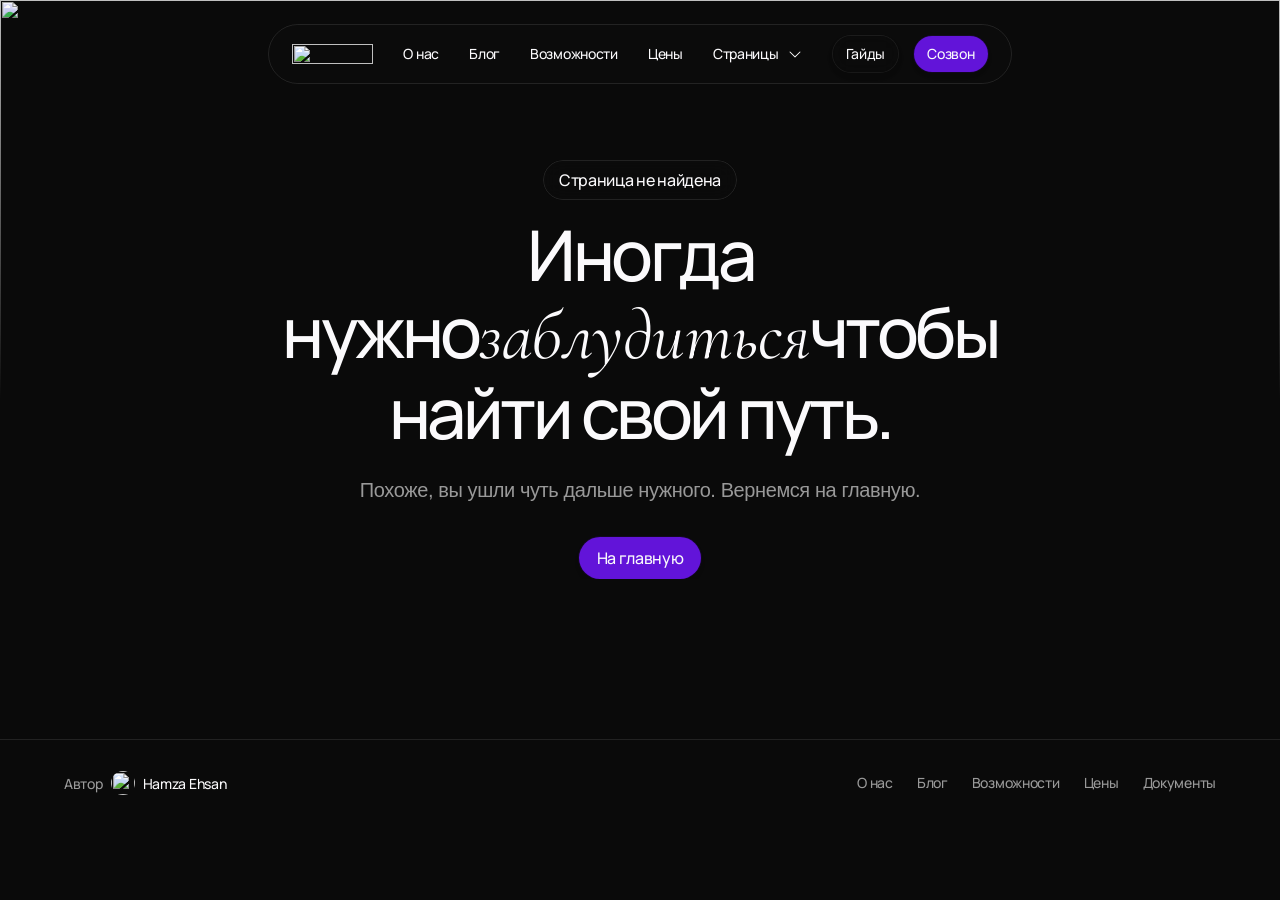
==== commit bf01ee85: "Add files via upload" ====
--- a/website-export/404/index.html
+++ b/website-export/404/index.html
@@ -1,1748 +1,188 @@
-<!DOCTYPE html><html lang="en" class="lenis lenis-smooth"><head>
-	<meta charset="utf-8">
-	
-	
-	
-	<!-- Start of headStart -->
-    
-    <!-- End of headStart -->
-	<meta name="viewport" content="width=device-width">
-	<meta name="generator" content="Framer e999480">
-	<title>Page Not Found - Limitless</title>
-    <meta name="description" content="Sometimes you need to get lost to find your way. Let's go home. ">
-    <meta name="framer-search-index" content="https://framerusercontent.com/sites/24rWmoLACJZylcA6WXKSKS/searchIndex-WU6wCUag4esI.json">
-    <meta name="framer-html-plugin" content="disable">
-    <link href="https://framerusercontent.com/images/AAwSuugmMv3rKrLmZa3T2tvUDVI.png" rel="icon" media="(prefers-color-scheme: light)">
-    <link href="https://framerusercontent.com/images/AAwSuugmMv3rKrLmZa3T2tvUDVI.png" rel="icon" media="(prefers-color-scheme: dark)">
-    <!-- Open Graph / Facebook -->
-    <meta property="og:type" content="website">
-    <meta property="og:title" content="Page Not Found - Limitless">
-    <meta property="og:description" content="Sometimes you need to get lost to find your way. Let's go home. ">
-    <meta property="og:image" content="https://framerusercontent.com/images/zp360aBeLFCROVHFQUn7Psrk4.jpg">
-    <!-- Twitter -->
-    <meta name="twitter:card" content="summary_large_image">
-    <meta name="twitter:title" content="Page Not Found - Limitless">
-    <meta name="twitter:description" content="Sometimes you need to get lost to find your way. Let's go home. ">
-    <meta name="twitter:image" content="https://framerusercontent.com/images/zp360aBeLFCROVHFQUn7Psrk4.jpg">
-	
-	<style data-framer-font-css="">/* latin-ext */
-@font-face {
-  font-family: 'Instrument Serif';
-  font-style: italic;
-  font-weight: 400;
-  font-display: swap;
-  src: url('https://fonts.gstatic.com/s/instrumentserif/v5/jizHRFtNs2ka5fXjeivQ4LroWlx-6zAjgn7MsNo.woff2') format('woff2');
-  unicode-range: U+0100-02BA, U+02BD-02C5, U+02C7-02CC, U+02CE-02D7, U+02DD-02FF, U+0304, U+0308, U+0329, U+1D00-1DBF, U+1E00-1E9F, U+1EF2-1EFF, U+2020, U+20A0-20AB, U+20AD-20C0, U+2113, U+2C60-2C7F, U+A720-A7FF;
-}
-/* latin */
-@font-face {
-  font-family: 'Instrument Serif';
-  font-style: italic;
-  font-weight: 400;
-  font-display: swap;
-  src: url('https://fonts.gstatic.com/s/instrumentserif/v5/jizHRFtNs2ka5fXjeivQ4LroWlx-6zAjjH7M.woff2') format('woff2');
-  unicode-range: U+0000-00FF, U+0131, U+0152-0153, U+02BB-02BC, U+02C6, U+02DA, U+02DC, U+0304, U+0308, U+0329, U+2000-206F, U+20AC, U+2122, U+2191, U+2193, U+2212, U+2215, U+FEFF, U+FFFD;
-}
-/* latin-ext */
-@font-face {
-  font-family: 'Instrument Serif';
-  font-style: normal;
-  font-weight: 400;
-  font-display: swap;
-  src: url('https://fonts.gstatic.com/s/instrumentserif/v5/jizBRFtNs2ka5fXjeivQ4LroWlx-6zsTjmbI.woff2') format('woff2');
-  unicode-range: U+0100-02BA, U+02BD-02C5, U+02C7-02CC, U+02CE-02D7, U+02DD-02FF, U+0304, U+0308, U+0329, U+1D00-1DBF, U+1E00-1E9F, U+1EF2-1EFF, U+2020, U+20A0-20AB, U+20AD-20C0, U+2113, U+2C60-2C7F, U+A720-A7FF;
-}
-/* latin */
-@font-face {
-  font-family: 'Instrument Serif';
-  font-style: normal;
-  font-weight: 400;
-  font-display: swap;
-  src: url('https://fonts.gstatic.com/s/instrumentserif/v5/jizBRFtNs2ka5fXjeivQ4LroWlx-6zUTjg.woff2') format('woff2');
-  unicode-range: U+0000-00FF, U+0131, U+0152-0153, U+02BB-02BC, U+02C6, U+02DA, U+02DC, U+0304, U+0308, U+0329, U+2000-206F, U+20AC, U+2122, U+2191, U+2193, U+2212, U+2215, U+FEFF, U+FFFD;
-}
-
-@font-face { font-family: "Inter"; src: url("https://framerusercontent.com/assets/5vvr9Vy74if2I6bQbJvbw7SY1pQ.woff2"); font-display: swap; font-style: normal; font-weight: 400; unicode-range: U+0460-052F, U+1C80-1C88, U+20B4, U+2DE0-2DFF, U+A640-A69F, U+FE2E-FE2F }
-@font-face { font-family: "Inter"; src: url("https://framerusercontent.com/assets/EOr0mi4hNtlgWNn9if640EZzXCo.woff2"); font-display: swap; font-style: normal; font-weight: 400; unicode-range: U+0301, U+0400-045F, U+0490-0491, U+04B0-04B1, U+2116 }
-@font-face { font-family: "Inter"; src: url("https://framerusercontent.com/assets/Y9k9QrlZAqio88Klkmbd8VoMQc.woff2"); font-display: swap; font-style: normal; font-weight: 400; unicode-range: U+1F00-1FFF }
-@font-face { font-family: "Inter"; src: url("https://framerusercontent.com/assets/OYrD2tBIBPvoJXiIHnLoOXnY9M.woff2"); font-display: swap; font-style: normal; font-weight: 400; unicode-range: U+0370-03FF }
-@font-face { font-family: "Inter"; src: url("https://framerusercontent.com/assets/JeYwfuaPfZHQhEG8U5gtPDZ7WQ.woff2"); font-display: swap; font-style: normal; font-weight: 400; unicode-range: U+0100-024F, U+0259, U+1E00-1EFF, U+2020, U+20A0-20AB, U+20AD-20CF, U+2113, U+2C60-2C7F, U+A720-A7FF }
-@font-face { font-family: "Inter"; src: url("https://framerusercontent.com/assets/GrgcKwrN6d3Uz8EwcLHZxwEfC4.woff2"); font-display: swap; font-style: normal; font-weight: 400; unicode-range: U+0000-00FF, U+0131, U+0152-0153, U+02BB-02BC, U+02C6, U+02DA, U+02DC, U+2000-206F, U+2070, U+2074-207E, U+2080-208E, U+20AC, U+2122, U+2191, U+2193, U+2212, U+2215, U+FEFF, U+FFFD }
-@font-face { font-family: "Inter"; src: url("https://framerusercontent.com/assets/b6Y37FthZeALduNqHicBT6FutY.woff2"); font-display: swap; font-style: normal; font-weight: 400; unicode-range: U+0102-0103, U+0110-0111, U+0128-0129, U+0168-0169, U+01A0-01A1, U+01AF-01B0, U+1EA0-1EF9, U+20AB }
-@font-face { font-family: "Inter"; src: url("https://framerusercontent.com/assets/vQyevYAyHtARFwPqUzQGpnDs.woff2"); font-display: swap; font-style: normal; font-weight: 400; unicode-range: U+0000-00FF, U+0131, U+0152-0153, U+02BB-02BC, U+02C6, U+02DA, U+02DC, U+2000-206F, U+2074, U+20AC, U+2122, U+2191, U+2193, U+2212, U+2215, U+FEFF, U+FFFD }
-@font-face { font-family: "Satoshi"; src: url("https://framerusercontent.com/third-party-assets/fontshare/wf/P2LQKHE6KA6ZP4AAGN72KDWMHH6ZH3TA/ZC32TK2P7FPS5GFTL46EU6KQJA24ZYDB/7AHDUZ4A7LFLVFUIFSARGIWCRQJHISQP.woff2"); font-display: swap; font-style: normal; font-weight: 500 }
-@font-face { font-family: "Satoshi"; src: url("https://framerusercontent.com/third-party-assets/fontshare/wf/TTX2Z3BF3P6Y5BQT3IV2VNOK6FL22KUT/7QYRJOI3JIMYHGY6CH7SOIFRQLZOLNJ6/KFIAZD4RUMEZIYV6FQ3T3GP5PDBDB6JY.woff2"); font-display: swap; font-style: normal; font-weight: 400 }
-@font-face { font-family: "Satoshi"; src: url("https://framerusercontent.com/third-party-assets/fontshare/wf/LAFFD4SDUCDVQEXFPDC7C53EQ4ZELWQI/PXCT3G6LO6ICM5I3NTYENYPWJAECAWDD/GHM6WVH6MILNYOOCXHXB5GTSGNTMGXZR.woff2"); font-display: swap; font-style: normal; font-weight: 700 }
-@font-face { font-family: "Satoshi"; src: url("https://framerusercontent.com/third-party-assets/fontshare/wf/CDEBEFT2R7XKNGXSBBLZGMY4MMHZG75P/HEVKDGQCYDZ7Z6CDVR2ZQGBCTUD6ZARH/BKWEE3VKGTFABE37K2DTH625VUSN2N35.woff2"); font-display: swap; font-style: italic; font-weight: 700 }
-@font-face { font-family: "Satoshi"; src: url("https://framerusercontent.com/third-party-assets/fontshare/wf/NID3I7RITWZSKXRCJGOCMP5NOADJK6IG/2HLHGD7OBTWCOHW64YXOE5KFXHU4KJHM/ZHME2QIRFR7UPJ47NLY27RCAFY44CKZJ.woff2"); font-display: swap; font-style: italic; font-weight: 500 }
-@font-face { font-family: "Instrument Serif Placeholder"; src: local("Times New Roman"); ascent-override: 117.87%; descent-override: 36.91%; line-gap-override: 0.00%; size-adjust: 83.99% }
-@font-face { font-family: "Inter Placeholder"; src: local("Arial"); ascent-override: 89.79%; descent-override: 22.36%; line-gap-override: 0.00%; size-adjust: 107.89% }
-@font-face { font-family: "Satoshi Placeholder"; src: local("Arial"); ascent-override: 102.23%; descent-override: 24.29%; line-gap-override: 10.12%; size-adjust: 98.80% }</style>
-	<link href="https://fonts.gstatic.com/" rel="preconnect" crossorigin="">
-	<meta name="robots" content="max-image-preview:large"><link rel="canonical" href="https://tiny-office-210914.framer.app/404"><meta property="og:url" content="https://tiny-office-210914.framer.app/404"><style data-framer-css-ssr-minified="" data-framer-components="framer-lib-cursors-host framer-QoYTK PropertyOverrides framer-ClzOj framer-76a1N framer-lib-combinedCSSRules framer-jSj99 framer-Vbrwc framer-MGf7c framer-tBQ2I">html,body,#main{box-sizing:border-box;margin:0;padding:0}:root{-webkit-font-smoothing:antialiased;-moz-osx-font-smoothing:grayscale}*{box-sizing:border-box;-webkit-font-smoothing:inherit}h1,h2,h3,h4,h5,h6,p,figure{margin:0}body,input,textarea,select,button{font-family:sans-serif;font-size:12px}body{--token-a0b108d1-905f-48b6-9b39-89b275654751:#fbfafc;--token-af401efc-9628-428f-bfa1-a5e362ba0ec5:#999;--token-6b2be53b-6817-448e-b133-cd93fd6651c5:#0a0a0a;--token-cddd8839-50cd-4074-8da8-8850d0d377b4:#ffffff1a;--token-0412433a-5882-4fae-9632-beb8eb5b7b5b:#0d0d0d;--token-181c343f-eac3-43c0-b453-adf6d1c0605d:#6214d9;--token-54774cac-183c-45df-a96f-ed3a6b3baaa9:#1aff75;--token-f8dc39cc-9b31-4d20-8063-4556a3d8afa9:#fff;--token-2007957d-a074-4c0c-8a33-8d85ed1ba0fd:#000;--token-cd4b28e8-0a42-4b18-88ca-07b7a717f0f8:#0000001f}@supports (z-index:calc(infinity)){#__framer-badge-container{--infinity:infinity}}#__framer-badge-container{pointer-events:none;width:100%;z-index:calc(var(--infinity,2147480000));justify-content:flex-end;padding:20px;display:flex;position:fixed;bottom:0}@supports (background:-webkit-named-image(i)) and (not (grid-template-rows:subgrid)){body{--framer-will-change-override:transform}}@supports (background:-webkit-named-image(i)) and (not (position-area:top right)){body{--framer-will-change-filter-override:filter}}[data-framer-component-type=Text] div div span,[data-framer-component-type=Text] a div span,[data-framer-component-type=Text] span span span,[data-framer-component-type=Text] p span span,[data-framer-component-type=Text] h1 span span,[data-framer-component-type=Text] h2 span span,[data-framer-component-type=Text] h3 span span,[data-framer-component-type=Text] h4 span span,[data-framer-component-type=Text] h5 span span,[data-framer-component-type=Text] h6 span span,[data-framer-component-type=Text] a{font-family:var(--font-family);font-style:var(--font-style);font-weight:min(calc(var(--framer-font-weight-increase,0) + var(--font-weight,400)),900);color:var(--text-color);letter-spacing:var(--letter-spacing);font-size:var(--font-size);text-transform:var(--text-transform);--text-decoration:var(--framer-text-decoration-style,solid)var(--framer-text-decoration,none)var(--framer-text-decoration-color,currentcolor)var(--framer-text-decoration-thickness,auto);--text-decoration-skip-ink:var(--framer-text-decoration-skip-ink);--text-underline-offset:var(--framer-text-decoration-offset);line-height:var(--line-height);--font-family:var(--framer-font-family);--font-style:var(--framer-font-style);--font-weight:var(--framer-font-weight);--text-color:var(--framer-text-color);--letter-spacing:var(--framer-letter-spacing);--font-size:var(--framer-font-size);--text-transform:var(--framer-text-transform);--line-height:var(--framer-line-height)}@supports not (color:color(display-p3 1 1 1)){p.framer-text,div.framer-text,h1.framer-text,h2.framer-text,h3.framer-text,h4.framer-text,h5.framer-text,h6.framer-text,li.framer-text,ol.framer-text,ul.framer-text,span.framer-text:not([data-text-fill]){color:var(--framer-blockquote-text-color-rgb,var(--framer-blockquote-text-color,var(--framer-text-color-rgb,var(--framer-text-color,#000))));-webkit-text-stroke-color:var(--framer-text-stroke-color-rgb,var(--framer-text-stroke-color,initial))}mark.framer-text{background-color:var(--framer-blockquote-text-background-color-rgb,var(--framer-blockquote-text-background-color,var(--framer-text-background-color-rgb,var(--framer-text-background-color,initial))))}}@supports not (color:color(display-p3 1 1 1)){code.framer-text,code.framer-text span.framer-text:not([data-text-fill]){color:var(--framer-blockquote-text-color-rgb,var(--framer-blockquote-text-color,var(--framer-code-text-color-rgb,var(--framer-code-text-color,var(--framer-text-color-rgb,var(--framer-text-color,#000))))))}}@supports not (color:color(display-p3 1 1 1)){a.framer-text,span.framer-text[data-nested-link]{color:var(--framer-blockquote-text-color-rgb,var(--framer-blockquote-text-color,var(--framer-link-text-color-rgb,var(--framer-link-text-color,var(--framer-text-color-rgb,var(--framer-text-color,#000))))));background-color:var(--framer-link-text-background-color-rgb,var(--framer-link-text-background-color,initial));-webkit-text-decoration-color:var(--framer-link-text-decoration-color-rgb,var(--framer-link-text-decoration-color,var(--framer-text-decoration-color-rgb,var(--framer-text-decoration-color,currentcolor))));text-decoration-color:var(--framer-link-text-decoration-color-rgb,var(--framer-link-text-decoration-color,var(--framer-text-decoration-color-rgb,var(--framer-text-decoration-color,currentcolor))))}}@supports not (color:color(display-p3 1 1 1)){code.framer-text a.framer-text,code.framer-text a.framer-text span.framer-text:not([data-text-fill]),code.framer-text span.framer-text[data-nested-link],code.framer-text span.framer-text[data-nested-link] span.framer-text:not([data-text-fill]){color:var(--framer-blockquote-text-color-rgb,var(--framer-blockquote-text-color,var(--framer-link-text-color-rgb,var(--framer-link-text-color,var(--framer-code-text-color-rgb,var(--framer-code-text-color,var(--framer-text-color-rgb,var(--framer-text-color,#000))))))))}}@supports not (color:color(display-p3 1 1 1)){a.framer-text:hover,span.framer-text[data-nested-link]:hover{color:var(--framer-link-hover-text-color-rgb,var(--framer-link-hover-text-color,var(--framer-blockquote-text-color-rgb,var(--framer-blockquote-text-color,var(--framer-link-text-color-rgb,var(--framer-link-text-color,var(--framer-text-color-rgb,var(--framer-text-color,#000))))))));background-color:var(--framer-link-hover-text-background-color-rgb,var(--framer-link-hover-text-background-color,var(--framer-link-text-background-color-rgb,var(--framer-link-text-background-color,var(--framer-text-background-color-rgb,var(--framer-text-background-color,initial))))));-webkit-text-decoration-color:var(--framer-link-hover-text-decoration-color-rgb,var(--framer-link-hover-text-decoration-color,var(--framer-link-text-decoration-color-rgb,var(--framer-link-text-decoration-color,var(--framer-text-decoration-color-rgb,var(--framer-text-decoration-color,currentcolor))))));text-decoration-color:var(--framer-link-hover-text-decoration-color-rgb,var(--framer-link-hover-text-decoration-color,var(--framer-link-text-decoration-color-rgb,var(--framer-link-text-decoration-color,var(--framer-text-decoration-color-rgb,var(--framer-text-decoration-color,currentcolor))))))}}@supports not (color:color(display-p3 1 1 1)){code.framer-text a.framer-text:hover,code.framer-text span.framer-text[data-nested-link]:hover{color:var(--framer-link-hover-text-color-rgb,var(--framer-link-hover-text-color,var(--framer-blockquote-text-color-rgb,var(--framer-blockquote-text-color,var(--framer-link-text-color-rgb,var(--framer-link-text-color,var(--framer-code-text-color-rgb,var(--framer-code-text-color,var(--framer-text-color-rgb,var(--framer-text-color,#000))))))))))}}@supports not (color:color(display-p3 1 1 1)){a.framer-text[data-framer-page-link-current],span.framer-text[data-framer-page-link-current]{color:var(--framer-link-current-text-color-rgb,var(--framer-link-current-text-color,var(--framer-link-text-color-rgb,var(--framer-link-text-color,var(--framer-text-color-rgb,var(--framer-text-color,#000))))));background-color:var(--framer-link-current-text-background-color-rgb,var(--framer-link-current-text-background-color,var(--framer-link-text-background-color-rgb,var(--framer-link-text-background-color,var(--framer-text-background-color-rgb,var(--framer-text-background-color,initial))))));-webkit-text-decoration-color:var(--framer-link-current-text-decoration-color-rgb,var(--framer-link-current-text-decoration-color,var(--framer-link-text-decoration-color-rgb,var(--framer-link-text-decoration-color,var(--framer-text-decoration-color-rgb,var(--framer-text-decoration-color,currentcolor))))));text-decoration-color:var(--framer-link-current-text-decoration-color-rgb,var(--framer-link-current-text-decoration-color,var(--framer-link-text-decoration-color-rgb,var(--framer-link-text-decoration-color,var(--framer-text-decoration-color-rgb,var(--framer-text-decoration-color,currentcolor))))))}}@supports not (color:color(display-p3 1 1 1)){code.framer-text a.framer-text[data-framer-page-link-current],code.framer-text a.framer-text[data-framer-page-link-current] span.framer-text:not([data-text-fill]),code.framer-text span.framer-text[data-framer-page-link-current],code.framer-text span.framer-text[data-framer-page-link-current] span.framer-text:not([data-text-fill]){color:var(--framer-link-current-text-color-rgb,var(--framer-link-current-text-color,var(--framer-link-text-color-rgb,var(--framer-link-text-color,var(--framer-code-text-color-rgb,var(--framer-code-text-color,var(--framer-text-color-rgb,var(--framer-text-color,#000))))))));background-color:var(--framer-link-current-text-background-color-rgb,var(--framer-link-current-text-background-color,var(--framer-link-text-background-color-rgb,var(--framer-link-text-background-color,var(--framer-text-background-color-rgb,var(--framer-text-background-color,initial))))))}}@supports not (color:color(display-p3 1 1 1)){a.framer-text[data-framer-page-link-current]:hover,span.framer-text[data-framer-page-link-current]:hover{color:var(--framer-link-hover-text-color-rgb,var(--framer-link-hover-text-color,var(--framer-link-current-text-color-rgb,var(--framer-link-current-text-color,var(--framer-link-text-color-rgb,var(--framer-link-text-color,var(--framer-code-text-color-rgb,var(--framer-code-text-color,var(--framer-text-color-rgb,var(--framer-text-color,#000))))))))));background-color:var(--framer-link-hover-text-background-color-rgb,var(--framer-link-hover-text-background-color,var(--framer-link-current-text-background-color-rgb,var(--framer-link-current-text-background-color,var(--framer-link-text-background-color-rgb,var(--framer-link-text-background-color,initial))))));-webkit-text-decoration-color:var(--framer-link-hover-text-decoration-color-rgb,var(--framer-link-hover-text-decoration-color,var(--framer-link-current-text-decoration-color-rgb,var(--framer-link-current-text-decoration-color,var(--framer-link-text-decoration-color-rgb,var(--framer-link-text-decoration-color,var(--framer-text-decoration-color-rgb,var(--framer-text-decoration-color,currentcolor))))))));text-decoration-color:var(--framer-link-hover-text-decoration-color-rgb,var(--framer-link-hover-text-decoration-color,var(--framer-link-current-text-decoration-color-rgb,var(--framer-link-current-text-decoration-color,var(--framer-link-text-decoration-color-rgb,var(--framer-link-text-decoration-color,var(--framer-text-decoration-color-rgb,var(--framer-text-decoration-color,currentcolor))))))))}}@supports not (color:color(display-p3 1 1 1)){code.framer-text a.framer-text[data-framer-page-link-current]:hover,code.framer-text a.framer-text[data-framer-page-link-current]:hover span.framer-text:not([data-text-fill]),code.framer-text span.framer-text[data-framer-page-link-current]:hover,code.framer-text span.framer-text[data-framer-page-link-current]:hover span.framer-text:not([data-text-fill]){color:var(--framer-link-hover-text-color-rgb,var(--framer-link-hover-text-color,var(--framer-link-current-text-color-rgb,var(--framer-link-current-text-color,var(--framer-link-text-color-rgb,var(--framer-link-text-color,var(--framer-code-text-color-rgb,var(--framer-code-text-color,var(--framer-text-color-rgb,var(--framer-text-color,#000))))))))));background-color:var(--framer-link-hover-text-background-color-rgb,var(--framer-link-hover-text-background-color,var(--framer-link-current-text-background-color-rgb,var(--framer-link-current-text-background-color,var(--framer-link-text-background-color-rgb,var(--framer-link-text-background-color,initial))))))}}@supports not (aspect-ratio:1){.framer-text-module:not([data-width=fit])[style*=aspect-ratio]{position:relative!important}.framer-text-module:not([data-width=fit])[style*=aspect-ratio]:before{content:"";padding-bottom:calc(100%/calc(var(--aspect-ratio)));display:block}.framer-text-module[data-width=fill]>:first-child,.framer-text-module[data-width=fill]>.ssr-variant>:first-child,.framer-text-module:not([data-width=fit])[style*=aspect-ratio]>:first-child,.framer-text-module:not([data-width=fit])[style*=aspect-ratio]>.ssr-variant>:first-child{position:absolute;top:0;left:0;height:100%!important}}@supports not (overflow:clip){:root{--overflow-clip-fallback:hidden}}@supports (background:-webkit-named-image(i)) and (not (contain-intrinsic-size:inherit)){div.framer-text,p.framer-text,h1.framer-text,h2.framer-text,h3.framer-text,h4.framer-text,h5.framer-text,h6.framer-text,ol.framer-text,ul.framer-text,li.framer-text,blockquote.framer-text,.framer-text.framer-image{display:var(--text-truncation-display-inline-for-safari-16,revert)}div.framer-text:after,p.framer-text:after,h1.framer-text:after,h2.framer-text:after,h3.framer-text:after,h4.framer-text:after,h5.framer-text:after,h6.framer-text:after,ol.framer-text:after,ul.framer-text:after,li.framer-text:after,blockquote.framer-text:after,.framer-text.framer-image:after{content:var(--text-truncation-line-break-for-safari-16);white-space:pre}.framer-text.framer-text-module,.framer-text.framer-table-wrapper{display:var(--text-truncation-display-none-for-safari-16,revert)}p.framer-text[data-text-fill]{display:var(--text-truncation-display-inline-for-safari-16,inline-block)}}@supports (corner-shape:superellipse(2)){:root{--one-if-corner-shape-supported:1}}@supports (aspect-ratio:1){body{--framer-aspect-ratio-supported:auto}}.framer-QoYTK.framer-175nhdr,.framer-QoYTK .framer-175nhdr{display:block}.framer-QoYTK.framer-1bq690u{background-color:#0a0a0a;flex-flow:column;place-content:center flex-start;align-items:center;gap:0;width:1200px;height:min-content;padding:0;display:flex;position:relative;overflow:hidden}.framer-QoYTK .framer-1nxnbar-container{will-change:var(--framer-will-change-effect-override,transform);z-index:10;flex:none;width:100%;height:auto;position:fixed;top:0;left:50%;transform:translate(-50%)}.framer-QoYTK .framer-18on7cr{z-index:2;flex-flow:column;flex:none;place-content:center;align-items:center;gap:0;width:100%;height:min-content;padding:0;display:flex;position:relative;overflow:hidden}.framer-QoYTK .framer-xp9jpf{background-color:var(--token-6b2be53b-6817-448e-b133-cd93fd6651c5,#0a0a0a);pointer-events:auto;flex-flow:row;flex:none;place-content:center;align-items:center;gap:0;width:100%;height:min-content;padding:160px 64px;display:flex;position:relative;overflow:visible}.framer-QoYTK .framer-1i562c6{z-index:1;flex:none;width:326px;height:8px;position:absolute;bottom:318px;left:calc(49.9167% - 163px);overflow:hidden}.framer-QoYTK .framer-u7ctaz{filter:hue-rotate(20deg);will-change:var(--framer-will-change-effect-override,transform);z-index:0;flex:none;width:100%;height:400px;position:absolute;top:0;left:0%;overflow:visible;-webkit-mask:linear-gradient(#000 0%,#0000 100%);mask:linear-gradient(#000 0%,#0000 100%)}.framer-QoYTK .framer-azvydn{flex-flow:column;flex:1 0 0;place-content:center;align-items:center;gap:16px;width:1px;max-width:1200px;height:min-content;padding:0;display:flex;position:relative;overflow:visible}.framer-QoYTK .framer-179yhc1-container,.framer-QoYTK .framer-5w5a16-container,.framer-QoYTK .framer-fly6xu-container{flex:none;width:auto;height:auto;position:relative}.framer-QoYTK .framer-sqjjjj{flex-flow:column;flex:none;place-content:center;align-items:center;gap:32px;width:100%;height:min-content;padding:0;display:flex;position:relative;overflow:hidden}.framer-QoYTK .framer-hyw9qr{flex-flow:column;flex:none;place-content:center;align-items:center;gap:24px;width:100%;height:min-content;padding:0;display:flex;position:relative;overflow:hidden}.framer-QoYTK .framer-pjuqxs{--framer-link-text-color:#09f;--framer-link-text-decoration:underline;white-space:pre-wrap;word-break:break-word;word-wrap:break-word;flex:none;width:100%;max-width:725px;height:auto;position:relative}.framer-QoYTK .framer-1s26s0e{--framer-link-text-color:#09f;--framer-link-text-decoration:underline;white-space:pre-wrap;word-break:break-word;word-wrap:break-word;flex:none;width:100%;height:auto;position:relative}.framer-QoYTK .framer-s8m900{flex-flow:row;flex:none;place-content:center;align-items:center;gap:24px;width:min-content;height:min-content;padding:0;display:flex;position:relative;overflow:visible}.framer-QoYTK .framer-1927e8t-container{z-index:1;flex:none;width:100%;height:auto;position:relative}.framer-PVTPP .framer-styles-preset-1famim8:not(.rich-text-wrapper),.framer-PVTPP .framer-styles-preset-1famim8.rich-text-wrapper p{--framer-font-family:"Satoshi","Satoshi Placeholder",sans-serif;--framer-font-family-bold:"Satoshi","Satoshi Placeholder",sans-serif;--framer-font-family-bold-italic:"Satoshi","Satoshi Placeholder",sans-serif;--framer-font-family-italic:"Satoshi","Satoshi Placeholder",sans-serif;--framer-font-open-type-features:normal;--framer-font-size:20px;--framer-font-style:normal;--framer-font-style-bold:normal;--framer-font-style-bold-italic:italic;--framer-font-style-italic:italic;--framer-font-weight:500;--framer-font-weight-bold:700;--framer-font-weight-bold-italic:700;--framer-font-weight-italic:500;--framer-letter-spacing:-.02em;--framer-line-height:1.5em;--framer-paragraph-spacing:20px;--framer-text-alignment:start;--framer-text-color:var(--token-af401efc-9628-428f-bfa1-a5e362ba0ec5,#999);--framer-text-decoration:none;--framer-text-stroke-color:initial;--framer-text-stroke-width:initial;--framer-text-transform:none;--framer-text-wrap:balance}@media (max-width:1199px) and (min-width:810px){.framer-PVTPP .framer-styles-preset-1famim8:not(.rich-text-wrapper),.framer-PVTPP .framer-styles-preset-1famim8.rich-text-wrapper p{--framer-font-family:"Satoshi","Satoshi Placeholder",sans-serif;--framer-font-family-bold:"Satoshi","Satoshi Placeholder",sans-serif;--framer-font-family-bold-italic:"Satoshi","Satoshi Placeholder",sans-serif;--framer-font-family-italic:"Satoshi","Satoshi Placeholder",sans-serif;--framer-font-open-type-features:normal;--framer-font-size:20px;--framer-font-style:normal;--framer-font-style-bold:normal;--framer-font-style-bold-italic:italic;--framer-font-style-italic:italic;--framer-font-weight:500;--framer-font-weight-bold:700;--framer-font-weight-bold-italic:700;--framer-font-weight-italic:500;--framer-letter-spacing:-.02em;--framer-line-height:1.5em;--framer-paragraph-spacing:20px;--framer-text-alignment:start;--framer-text-color:var(--token-af401efc-9628-428f-bfa1-a5e362ba0ec5,#999);--framer-text-decoration:none;--framer-text-stroke-color:initial;--framer-text-stroke-width:initial;--framer-text-transform:none;--framer-text-wrap:balance}}@media (max-width:809px) and (min-width:0){.framer-PVTPP .framer-styles-preset-1famim8:not(.rich-text-wrapper),.framer-PVTPP .framer-styles-preset-1famim8.rich-text-wrapper p{--framer-font-family:"Satoshi","Satoshi Placeholder",sans-serif;--framer-font-family-bold:"Satoshi","Satoshi Placeholder",sans-serif;--framer-font-family-bold-italic:"Satoshi","Satoshi Placeholder",sans-serif;--framer-font-family-italic:"Satoshi","Satoshi Placeholder",sans-serif;--framer-font-open-type-features:normal;--framer-font-size:18px;--framer-font-style:normal;--framer-font-style-bold:normal;--framer-font-style-bold-italic:italic;--framer-font-style-italic:italic;--framer-font-weight:500;--framer-font-weight-bold:700;--framer-font-weight-bold-italic:700;--framer-font-weight-italic:500;--framer-letter-spacing:-.02em;--framer-line-height:1.5em;--framer-paragraph-spacing:20px;--framer-text-alignment:start;--framer-text-color:var(--token-af401efc-9628-428f-bfa1-a5e362ba0ec5,#999);--framer-text-decoration:none;--framer-text-stroke-color:initial;--framer-text-stroke-width:initial;--framer-text-transform:none;--framer-text-wrap:balance}}@media (min-width:810px) and (max-width:1199.98px){.framer-QoYTK.framer-1bq690u{width:810px}.framer-QoYTK .framer-xp9jpf{padding:96px 32px 160px}.framer-QoYTK .framer-1i562c6{bottom:unset;top:100px;left:calc(50% - 163px)}.framer-QoYTK .framer-u7ctaz{height:540px}.framer-QoYTK .framer-azvydn{gap:24px}.framer-QoYTK .framer-pjuqxs{--framer-text-wrap:balance;max-width:unset}}@media (max-width:809.98px){.framer-QoYTK.framer-1bq690u{width:390px}.framer-QoYTK .framer-xp9jpf{padding:96px 24px 160px}.framer-QoYTK .framer-1i562c6{bottom:unset;top:100px;left:calc(50% - 163px)}.framer-QoYTK .framer-u7ctaz{height:422px}.framer-QoYTK .framer-azvydn{gap:24px}.framer-QoYTK .framer-pjuqxs{--framer-text-wrap:balance;max-width:unset}.framer-QoYTK .framer-s8m900{gap:16px}}.ssr-variant{display:contents}@supports (aspect-ratio:1){body{--framer-aspect-ratio-supported:auto}}.framer-ClzOj.framer-1ynafac,.framer-ClzOj .framer-1ynafac{display:block}.framer-ClzOj.framer-yw8tqs{flex-flow:row;place-content:center;align-items:center;gap:24px;width:1200px;height:min-content;padding:24px 64px;display:flex;position:relative;overflow:hidden}.framer-ClzOj .framer-1en80ge{flex-flow:row;flex:none;place-content:center flex-start;align-items:center;gap:10px;width:86px;height:min-content;padding:0;display:flex;position:relative;overflow:visible}.framer-ClzOj .framer-bmdugg,.framer-ClzOj .framer-cioob{aspect-ratio:4.03125;height:var(--framer-aspect-ratio-supported,20px);flex:none;width:81px;text-decoration:none;position:relative}.framer-ClzOj .framer-1nschop-container{flex:none;width:31px;height:31px;position:relative}.framer-ClzOj .framer-62i8gb{flex-flow:row;flex:none;place-content:center;align-items:center;gap:2px;width:200px;height:min-content;padding:0;display:flex;position:relative;overflow:visible}.framer-ClzOj .framer-qpgx3s{flex-flow:column wrap;flex:1 0 0;place-content:flex-start center;align-items:flex-start;gap:8px;width:1px;height:min-content;padding:0;display:flex;position:relative;overflow:visible}.framer-ClzOj .framer-rgelks-container,.framer-ClzOj .framer-1eayadz-container,.framer-ClzOj .framer-kwm55l-container,.framer-ClzOj .framer-1wxxfzk-container,.framer-ClzOj .framer-oqauct-container,.framer-ClzOj .framer-kgql8i-container,.framer-ClzOj .framer-18ximpu-container,.framer-ClzOj .framer-11jjurj-container,.framer-ClzOj .framer-18qm99c-container,.framer-ClzOj .framer-ue05oj-container,.framer-ClzOj .framer-1nid1sb-container,.framer-ClzOj .framer-1jh22zn-container,.framer-ClzOj .framer-k6ko1c-container,.framer-ClzOj .framer-11ohocw-container{flex:none;width:auto;height:auto;position:relative}.framer-ClzOj .framer-1nabwpv{flex-flow:column;flex:1 0 0;place-content:center;align-items:center;gap:16px;width:1px;height:min-content;padding:0;display:flex;position:relative;overflow:visible}.framer-ClzOj .framer-te6a6f-container,.framer-ClzOj .framer-7kbi8k-container{flex:none;width:100%;height:auto;position:relative}.framer-ClzOj .framer-18g6jok{flex-flow:row;flex:none;place-content:center;align-items:center;gap:16px;width:min-content;max-width:1200px;height:min-content;padding:12px 24px;display:flex;position:relative;overflow:visible}.framer-ClzOj .framer-5x15bd{flex-flow:row;flex:none;place-content:center;align-items:center;gap:16px;width:min-content;height:min-content;padding:0;display:flex;position:relative;overflow:visible}.framer-ClzOj .framer-1rii200{flex-flow:row;flex:none;place-content:center;align-items:center;gap:2px;width:min-content;height:min-content;padding:0;display:flex;position:relative;overflow:visible}.framer-ClzOj .framer-1el0025{will-change:var(--framer-will-change-override,transform);flex-flow:column;place-content:flex-start center;align-items:flex-start;gap:12px;width:180px;height:min-content;padding:16px;display:flex;position:relative;overflow:hidden}.framer-ClzOj .framer-sd6w0f,.framer-ClzOj .framer-k6nywb,.framer-ClzOj .framer-rtnrg2{flex-flow:row;flex:none;place-content:center flex-start;align-items:center;gap:15px;width:min-content;height:min-content;padding:0;display:flex;position:relative;overflow:hidden}.framer-ClzOj .framer-r6kzcp,.framer-ClzOj .framer-1ue57op,.framer-ClzOj .framer-r9i7sb{-webkit-user-select:none;user-select:none;white-space:pre;flex:none;width:auto;height:auto;position:relative}@supports (background:-webkit-named-image(i)) and (not (font-palette:dark)){.framer-ClzOj.framer-yw8tqs,.framer-ClzOj .framer-1en80ge,.framer-ClzOj .framer-62i8gb,.framer-ClzOj .framer-qpgx3s,.framer-ClzOj .framer-1nabwpv,.framer-ClzOj .framer-18g6jok,.framer-ClzOj .framer-5x15bd,.framer-ClzOj .framer-1rii200,.framer-ClzOj .framer-1el0025,.framer-ClzOj .framer-sd6w0f,.framer-ClzOj .framer-k6nywb,.framer-ClzOj .framer-rtnrg2{gap:0}.framer-ClzOj.framer-yw8tqs>*{margin:0 12px}.framer-ClzOj.framer-yw8tqs>:first-child,.framer-ClzOj .framer-1en80ge>:first-child,.framer-ClzOj .framer-62i8gb>:first-child,.framer-ClzOj .framer-18g6jok>:first-child,.framer-ClzOj .framer-5x15bd>:first-child,.framer-ClzOj .framer-1rii200>:first-child,.framer-ClzOj .framer-sd6w0f>:first-child,.framer-ClzOj .framer-k6nywb>:first-child,.framer-ClzOj .framer-rtnrg2>:first-child{margin-left:0}.framer-ClzOj.framer-yw8tqs>:last-child,.framer-ClzOj .framer-1en80ge>:last-child,.framer-ClzOj .framer-62i8gb>:last-child,.framer-ClzOj .framer-18g6jok>:last-child,.framer-ClzOj .framer-5x15bd>:last-child,.framer-ClzOj .framer-1rii200>:last-child,.framer-ClzOj .framer-sd6w0f>:last-child,.framer-ClzOj .framer-k6nywb>:last-child,.framer-ClzOj .framer-rtnrg2>:last-child{margin-right:0}.framer-ClzOj .framer-1en80ge>*{margin:0 5px}.framer-ClzOj .framer-62i8gb>*,.framer-ClzOj .framer-1rii200>*{margin:0 1px}.framer-ClzOj .framer-qpgx3s>*{margin:4px 0}.framer-ClzOj .framer-qpgx3s>:first-child,.framer-ClzOj .framer-1nabwpv>:first-child,.framer-ClzOj .framer-1el0025>:first-child{margin-top:0}.framer-ClzOj .framer-qpgx3s>:last-child,.framer-ClzOj .framer-1nabwpv>:last-child,.framer-ClzOj .framer-1el0025>:last-child{margin-bottom:0}.framer-ClzOj .framer-1nabwpv>*{margin:8px 0}.framer-ClzOj .framer-18g6jok>*,.framer-ClzOj .framer-5x15bd>*{margin:0 8px}.framer-ClzOj .framer-1el0025>*{margin:6px 0}.framer-ClzOj .framer-sd6w0f>*,.framer-ClzOj .framer-k6nywb>*,.framer-ClzOj .framer-rtnrg2>*{margin:0 7.5px}}.framer-ClzOj.framer-v-192xiry.framer-yw8tqs,.framer-ClzOj.framer-v-17gcwvt.framer-yw8tqs{flex-direction:column;justify-content:flex-start;width:390px;height:64px;padding:16px 24px}.framer-ClzOj.framer-v-192xiry .framer-1en80ge,.framer-ClzOj.framer-v-17gcwvt .framer-1en80ge,.framer-ClzOj.framer-v-1p9artn .framer-1en80ge{gap:unset;justify-content:space-between;width:100%}.framer-ClzOj.framer-v-192xiry .framer-bmdugg,.framer-ClzOj.framer-v-17gcwvt .framer-bmdugg,.framer-ClzOj.framer-v-1p9artn .framer-bmdugg{order:0}.framer-ClzOj.framer-v-192xiry .framer-1nschop-container,.framer-ClzOj.framer-v-17gcwvt .framer-1nschop-container,.framer-ClzOj.framer-v-1p9artn .framer-1nschop-container{order:1}.framer-ClzOj.framer-v-192xiry .framer-62i8gb,.framer-ClzOj.framer-v-17gcwvt .framer-62i8gb{flex-direction:column;justify-content:flex-start;gap:24px;width:100%}.framer-ClzOj.framer-v-192xiry .framer-qpgx3s,.framer-ClzOj.framer-v-192xiry .framer-1nabwpv,.framer-ClzOj.framer-v-17gcwvt .framer-qpgx3s,.framer-ClzOj.framer-v-17gcwvt .framer-1nabwpv,.framer-ClzOj.framer-v-1p9artn .framer-qpgx3s,.framer-ClzOj.framer-v-1p9artn .framer-1nabwpv{flex:none;width:100%}@supports (background:-webkit-named-image(i)) and (not (font-palette:dark)){.framer-ClzOj.framer-v-192xiry.framer-yw8tqs,.framer-ClzOj.framer-v-192xiry .framer-1en80ge,.framer-ClzOj.framer-v-192xiry .framer-62i8gb{gap:0}.framer-ClzOj.framer-v-192xiry.framer-yw8tqs>*,.framer-ClzOj.framer-v-192xiry .framer-62i8gb>*{margin:12px 0}.framer-ClzOj.framer-v-192xiry.framer-yw8tqs>:first-child,.framer-ClzOj.framer-v-192xiry .framer-62i8gb>:first-child{margin-top:0}.framer-ClzOj.framer-v-192xiry.framer-yw8tqs>:last-child,.framer-ClzOj.framer-v-192xiry .framer-62i8gb>:last-child{margin-bottom:0}.framer-ClzOj.framer-v-192xiry .framer-1en80ge>*,.framer-ClzOj.framer-v-192xiry .framer-1en80ge>:first-child,.framer-ClzOj.framer-v-192xiry .framer-1en80ge>:last-child{margin:0}.framer-ClzOj.framer-v-17gcwvt.framer-yw8tqs,.framer-ClzOj.framer-v-17gcwvt .framer-1en80ge,.framer-ClzOj.framer-v-17gcwvt .framer-62i8gb{gap:0}.framer-ClzOj.framer-v-17gcwvt.framer-yw8tqs>*,.framer-ClzOj.framer-v-17gcwvt .framer-62i8gb>*{margin:12px 0}.framer-ClzOj.framer-v-17gcwvt.framer-yw8tqs>:first-child,.framer-ClzOj.framer-v-17gcwvt .framer-62i8gb>:first-child{margin-top:0}.framer-ClzOj.framer-v-17gcwvt.framer-yw8tqs>:last-child,.framer-ClzOj.framer-v-17gcwvt .framer-62i8gb>:last-child{margin-bottom:0}.framer-ClzOj.framer-v-17gcwvt .framer-1en80ge>*,.framer-ClzOj.framer-v-17gcwvt .framer-1en80ge>:first-child,.framer-ClzOj.framer-v-17gcwvt .framer-1en80ge>:last-child{margin:0}}.framer-ClzOj.framer-v-1p9artn.framer-yw8tqs{will-change:var(--framer-will-change-override,transform);flex-direction:column;justify-content:flex-start;width:440px;padding:16px 24px 32px}.framer-ClzOj.framer-v-1p9artn .framer-62i8gb{flex-direction:column;place-content:flex-start;align-items:flex-start;gap:24px;width:100%}@supports (background:-webkit-named-image(i)) and (not (font-palette:dark)){.framer-ClzOj.framer-v-1p9artn.framer-yw8tqs,.framer-ClzOj.framer-v-1p9artn .framer-1en80ge,.framer-ClzOj.framer-v-1p9artn .framer-62i8gb{gap:0}.framer-ClzOj.framer-v-1p9artn.framer-yw8tqs>*,.framer-ClzOj.framer-v-1p9artn .framer-62i8gb>*{margin:12px 0}.framer-ClzOj.framer-v-1p9artn.framer-yw8tqs>:first-child,.framer-ClzOj.framer-v-1p9artn .framer-62i8gb>:first-child{margin-top:0}.framer-ClzOj.framer-v-1p9artn.framer-yw8tqs>:last-child,.framer-ClzOj.framer-v-1p9artn .framer-62i8gb>:last-child{margin-bottom:0}.framer-ClzOj.framer-v-1p9artn .framer-1en80ge>*,.framer-ClzOj.framer-v-1p9artn .framer-1en80ge>:first-child,.framer-ClzOj.framer-v-1p9artn .framer-1en80ge>:last-child{margin:0}}.framer-R7GO2 .framer-styles-preset-1wicq5s:not(.rich-text-wrapper),.framer-R7GO2 .framer-styles-preset-1wicq5s.rich-text-wrapper a{--framer-link-current-text-decoration:none;--framer-link-hover-text-color:var(--token-9e43930e-97a2-4cb9-bfb7-3ad05c517cd4,#999);--framer-link-hover-text-decoration:none;--framer-link-text-color:var(--token-195ca2ff-95dc-4d7d-bb9a-c5fb1e041116,#fcfcfa);--framer-link-text-decoration:none;transition:color .2s cubic-bezier(.44,0,.56,1)}.framer-ClzOj[data-border=true]:after,.framer-ClzOj [data-border=true]:after{content:"";border-width:var(--border-top-width,0)var(--border-right-width,0)var(--border-bottom-width,0)var(--border-left-width,0);border-color:var(--border-color,none);border-style:var(--border-style,none);box-sizing:border-box;border-radius:inherit;pointer-events:none;width:100%;height:100%;position:absolute;top:0;left:0}@supports (aspect-ratio:1){body{--framer-aspect-ratio-supported:auto}}.framer-76a1N.framer-1bu7ulq,.framer-76a1N .framer-1bu7ulq{display:block}.framer-76a1N.framer-1pufeoa{cursor:pointer;flex-flow:row;place-content:center;align-items:center;gap:8px;width:min-content;height:min-content;padding:8px 14px;text-decoration:none;display:flex;position:relative;overflow:visible}.framer-76a1N .framer-swg871{white-space:pre;flex:none;width:auto;height:auto;position:relative}.framer-76a1N .framer-1aiy8cx{aspect-ratio:1;height:var(--framer-aspect-ratio-supported,16px);flex:none;width:16px;position:relative}@supports (background:-webkit-named-image(i)) and (not (font-palette:dark)){.framer-76a1N.framer-1pufeoa{gap:0}.framer-76a1N.framer-1pufeoa>*{margin:0 4px}.framer-76a1N.framer-1pufeoa>:first-child{margin-left:0}.framer-76a1N.framer-1pufeoa>:last-child{margin-right:0}}.framer-76a1N.framer-v-1hqnhqv.framer-1pufeoa{justify-content:flex-start;padding:4px 0}body{--framer-will-change-override:none}@supports (background:-webkit-named-image(i)) and (not (grid-template-rows:subgrid)){body{--framer-will-change-override:transform}}body{--framer-will-change-filter-override:none}@supports (background:-webkit-named-image(i)) and (not (position-area:top right)){body{--framer-will-change-filter-override:filter}}[data-framer-component-type]{position:absolute}[data-framer-component-type=Text]{cursor:inherit}[data-framer-component-text-autosized] *{white-space:pre}[data-framer-component-type=Text]>*{text-align:var(--framer-text-alignment,start)}[data-framer-component-type=Text] span span,[data-framer-component-type=Text] p span,[data-framer-component-type=Text] h1 span,[data-framer-component-type=Text] h2 span,[data-framer-component-type=Text] h3 span,[data-framer-component-type=Text] h4 span,[data-framer-component-type=Text] h5 span,[data-framer-component-type=Text] h6 span{display:block}[data-framer-component-type=Text] span span span,[data-framer-component-type=Text] p span span,[data-framer-component-type=Text] h1 span span,[data-framer-component-type=Text] h2 span span,[data-framer-component-type=Text] h3 span span,[data-framer-component-type=Text] h4 span span,[data-framer-component-type=Text] h5 span span,[data-framer-component-type=Text] h6 span span{display:unset}[data-framer-component-type=Text] div div span,[data-framer-component-type=Text] a div span,[data-framer-component-type=Text] span span span,[data-framer-component-type=Text] p span span,[data-framer-component-type=Text] h1 span span,[data-framer-component-type=Text] h2 span span,[data-framer-component-type=Text] h3 span span,[data-framer-component-type=Text] h4 span span,[data-framer-component-type=Text] h5 span span,[data-framer-component-type=Text] h6 span span,[data-framer-component-type=Text] a{font-family:var(--font-family);font-style:var(--font-style);font-weight:min(calc(var(--framer-font-weight-increase,0) + var(--font-weight,400)),900);color:var(--text-color);letter-spacing:var(--letter-spacing);font-size:var(--font-size);text-transform:var(--text-transform);--text-decoration:var(--framer-text-decoration-style,solid)var(--framer-text-decoration,none)var(--framer-text-decoration-color,currentcolor)var(--framer-text-decoration-thickness,auto);--text-decoration-skip-ink:var(--framer-text-decoration-skip-ink);--text-underline-offset:var(--framer-text-decoration-offset);line-height:var(--line-height);--font-family:var(--framer-font-family);--font-style:var(--framer-font-style);--font-weight:var(--framer-font-weight);--text-color:var(--framer-text-color);--letter-spacing:var(--framer-letter-spacing);--font-size:var(--framer-font-size);--text-transform:var(--framer-text-transform);--line-height:var(--framer-line-height)}[data-framer-component-type=Text] a,[data-framer-component-type=Text] a div span,[data-framer-component-type=Text] a span span span,[data-framer-component-type=Text] a p span span,[data-framer-component-type=Text] a h1 span span,[data-framer-component-type=Text] a h2 span span,[data-framer-component-type=Text] a h3 span span,[data-framer-component-type=Text] a h4 span span,[data-framer-component-type=Text] a h5 span span,[data-framer-component-type=Text] a h6 span span{--font-family:var(--framer-link-font-family,var(--framer-font-family));--font-style:var(--framer-link-font-style,var(--framer-font-style));--font-weight:var(--framer-link-font-weight,var(--framer-font-weight));--text-color:var(--framer-link-text-color,var(--framer-text-color));--font-size:var(--framer-link-font-size,var(--framer-font-size));--text-transform:var(--framer-link-text-transform,var(--framer-text-transform));--text-decoration:var(--framer-link-text-decoration-style,var(--framer-text-decoration-style,solid))var(--framer-link-text-decoration,var(--framer-text-decoration,none))var(--framer-link-text-decoration-color,var(--framer-text-decoration-color,currentcolor))var(--framer-link-text-decoration-thickness,var(--framer-text-decoration-thickness,auto));--text-decoration-skip-ink:var(--framer-link-text-decoration-skip-ink,var(--framer-text-decoration-skip-ink));--text-underline-offset:var(--framer-link-text-decoration-offset,var(--framer-text-decoration-offset))}[data-framer-component-type=Text] a:hover,[data-framer-component-type=Text] a div span:hover,[data-framer-component-type=Text] a span span span:hover,[data-framer-component-type=Text] a p span span:hover,[data-framer-component-type=Text] a h1 span span:hover,[data-framer-component-type=Text] a h2 span span:hover,[data-framer-component-type=Text] a h3 span span:hover,[data-framer-component-type=Text] a h4 span span:hover,[data-framer-component-type=Text] a h5 span span:hover,[data-framer-component-type=Text] a h6 span span:hover{--font-family:var(--framer-link-hover-font-family,var(--framer-link-font-family,var(--framer-font-family)));--font-style:var(--framer-link-hover-font-style,var(--framer-link-font-style,var(--framer-font-style)));--font-weight:var(--framer-link-hover-font-weight,var(--framer-link-font-weight,var(--framer-font-weight)));--text-color:var(--framer-link-hover-text-color,var(--framer-link-text-color,var(--framer-text-color)));--font-size:var(--framer-link-hover-font-size,var(--framer-link-font-size,var(--framer-font-size)));--text-transform:var(--framer-link-hover-text-transform,var(--framer-link-text-transform,var(--framer-text-transform)));--text-decoration:var(--framer-link-hover-text-decoration-style,var(--framer-link-text-decoration-style,var(--framer-text-decoration-style,solid)))var(--framer-link-hover-text-decoration,var(--framer-link-text-decoration,var(--framer-text-decoration,none)))var(--framer-link-hover-text-decoration-color,var(--framer-link-text-decoration-color,var(--framer-text-decoration-color,currentcolor)))var(--framer-link-hover-text-decoration-thickness,var(--framer-link-text-decoration-thickness,var(--framer-text-decoration-thickness,auto)));--text-decoration-skip-ink:var(--framer-link-hover-text-decoration-skip-ink,var(--framer-link-text-decoration-skip-ink,var(--framer-text-decoration-skip-ink)));--text-underline-offset:var(--framer-link-hover-text-decoration-offset,var(--framer-link-text-decoration-offset,var(--framer-text-decoration-offset)))}[data-framer-component-type=Text].isCurrent a,[data-framer-component-type=Text].isCurrent a div span,[data-framer-component-type=Text].isCurrent a span span span,[data-framer-component-type=Text].isCurrent a p span span,[data-framer-component-type=Text].isCurrent a h1 span span,[data-framer-component-type=Text].isCurrent a h2 span span,[data-framer-component-type=Text].isCurrent a h3 span span,[data-framer-component-type=Text].isCurrent a h4 span span,[data-framer-component-type=Text].isCurrent a h5 span span,[data-framer-component-type=Text].isCurrent a h6 span span{--font-family:var(--framer-link-current-font-family,var(--framer-link-font-family,var(--framer-font-family)));--font-style:var(--framer-link-current-font-style,var(--framer-link-font-style,var(--framer-font-style)));--font-weight:var(--framer-link-current-font-weight,var(--framer-link-font-weight,var(--framer-font-weight)));--text-color:var(--framer-link-current-text-color,var(--framer-link-text-color,var(--framer-text-color)));--font-size:var(--framer-link-current-font-size,var(--framer-link-font-size,var(--framer-font-size)));--text-transform:var(--framer-link-current-text-transform,var(--framer-link-text-transform,var(--framer-text-transform)));--text-decoration:var(--framer-link-current-text-decoration-style,var(--framer-link-text-decoration-style,var(--framer-text-decoration-style,solid)))var(--framer-link-current-text-decoration,var(--framer-link-text-decoration,var(--framer-text-decoration,none)))var(--framer-link-current-text-decoration-color,var(--framer-link-text-decoration-color,var(--framer-text-decoration-color,currentcolor)))var(--framer-link-current-text-decoration-thickness,var(--framer-link-text-decoration-thickness,var(--framer-text-decoration-thickness,auto)));--text-decoration-skip-ink:var(--framer-link-current-text-decoration-skip-ink,var(--framer-link-text-decoration-skip-ink,var(--framer-text-decoration-skip-ink)));--text-underline-offset:var(--framer-link-current-text-decoration-offset,var(--framer-link-text-decoration-offset,var(--framer-text-decoration-offset)))}[data-framer-component-type=RichTextContainer]{outline:none;flex-direction:column;flex-shrink:0;justify-content:flex-start;display:flex}p.framer-text,div.framer-text,figure.framer-text,h1.framer-text,h2.framer-text,h3.framer-text,h4.framer-text,h5.framer-text,h6.framer-text,ol.framer-text,ul.framer-text{margin:0;padding:0}p.framer-text,div.framer-text,h1.framer-text,h2.framer-text,h3.framer-text,h4.framer-text,h5.framer-text,h6.framer-text,li.framer-text,ol.framer-text,ul.framer-text,mark.framer-text,span.framer-text:not([data-text-fill]){font-family:var(--framer-font-family-preview,var(--framer-blockquote-font-family,var(--framer-font-family,Inter,Inter Placeholder,sans-serif)));font-style:var(--framer-font-style-preview,var(--framer-blockquote-font-style,var(--framer-font-style,normal)));font-weight:var(--framer-font-weight-preview,var(--framer-blockquote-font-weight,var(--framer-font-weight,400)));color:var(--framer-blockquote-text-color,var(--framer-text-color,#000));font-size:calc(var(--framer-blockquote-font-size,var(--framer-font-size,16px))*var(--framer-font-size-scale,1));letter-spacing:var(--framer-blockquote-letter-spacing,var(--framer-letter-spacing,0));text-transform:var(--framer-blockquote-text-transform,var(--framer-text-transform,none));-webkit-text-decoration-line:var(--framer-blockquote-text-decoration,var(--framer-text-decoration,initial));text-decoration-line:var(--framer-blockquote-text-decoration,var(--framer-text-decoration,initial));-webkit-text-decoration-style:var(--framer-blockquote-text-decoration-style,var(--framer-text-decoration-style,initial));text-decoration-style:var(--framer-blockquote-text-decoration-style,var(--framer-text-decoration-style,initial));-webkit-text-decoration-color:var(--framer-blockquote-text-decoration-color,var(--framer-text-decoration-color,initial));text-decoration-color:var(--framer-blockquote-text-decoration-color,var(--framer-text-decoration-color,initial));text-decoration-thickness:var(--framer-blockquote-text-decoration-thickness,var(--framer-text-decoration-thickness,initial));text-decoration-skip-ink:var(--framer-blockquote-text-decoration-skip-ink,var(--framer-text-decoration-skip-ink,initial));text-underline-offset:var(--framer-blockquote-text-decoration-offset,var(--framer-text-decoration-offset,initial));line-height:var(--framer-blockquote-line-height,var(--framer-line-height,1.2em));text-align:var(--framer-blockquote-text-alignment,var(--framer-text-alignment,start));-webkit-text-stroke-width:var(--framer-text-stroke-width,initial);-webkit-text-stroke-color:var(--framer-text-stroke-color,initial);-moz-font-feature-settings:var(--framer-font-open-type-features,initial);-webkit-font-feature-settings:var(--framer-font-open-type-features,initial);font-feature-settings:var(--framer-font-open-type-features,initial);font-variation-settings:var(--framer-font-variation-axes-preview,var(--framer-font-variation-axes,normal));text-wrap:var(--framer-text-wrap-override,var(--framer-text-wrap))}mark.framer-text,p.framer-text,div.framer-text,h1.framer-text,h2.framer-text,h3.framer-text,h4.framer-text,h5.framer-text,h6.framer-text,li.framer-text,ol.framer-text,ul.framer-text{background-color:var(--framer-blockquote-text-background-color,var(--framer-text-background-color,initial));border-radius:var(--framer-blockquote-text-background-radius,var(--framer-text-background-radius,initial));corner-shape:var(--framer-blockquote-text-background-corner-shape,var(--framer-text-background-corner-shape,initial));padding:var(--framer-blockquote-text-background-padding,var(--framer-text-background-padding,initial))}@supports not (color:color(display-p3 1 1 1)){p.framer-text,div.framer-text,h1.framer-text,h2.framer-text,h3.framer-text,h4.framer-text,h5.framer-text,h6.framer-text,li.framer-text,ol.framer-text,ul.framer-text,span.framer-text:not([data-text-fill]){color:var(--framer-blockquote-text-color-rgb,var(--framer-blockquote-text-color,var(--framer-text-color-rgb,var(--framer-text-color,#000))));-webkit-text-stroke-color:var(--framer-text-stroke-color-rgb,var(--framer-text-stroke-color,initial))}mark.framer-text{background-color:var(--framer-blockquote-text-background-color-rgb,var(--framer-blockquote-text-background-color,var(--framer-text-background-color-rgb,var(--framer-text-background-color,initial))))}}.framer-fit-text .framer-text{white-space:nowrap;white-space-collapse:preserve}strong.framer-text{font-family:var(--framer-blockquote-font-family-bold,var(--framer-font-family-bold));font-style:var(--framer-blockquote-font-style-bold,var(--framer-font-style-bold));font-weight:var(--framer-blockquote-font-weight-bold,var(--framer-font-weight-bold,bolder));font-variation-settings:var(--framer-blockquote-font-variation-axes-bold,var(--framer-font-variation-axes-bold))}em.framer-text{font-family:var(--framer-blockquote-font-family-italic,var(--framer-font-family-italic));font-style:var(--framer-blockquote-font-style-italic,var(--framer-font-style-italic,italic));font-weight:var(--framer-blockquote-font-weight-italic,var(--framer-font-weight-italic));font-variation-settings:var(--framer-blockquote-font-variation-axes-italic,var(--framer-font-variation-axes-italic))}em.framer-text>strong.framer-text{font-family:var(--framer-blockquote-font-family-bold-italic,var(--framer-font-family-bold-italic));font-style:var(--framer-blockquote-font-style-bold-italic,var(--framer-font-style-bold-italic,italic));font-weight:var(--framer-blockquote-font-weight-bold-italic,var(--framer-font-weight-bold-italic,bolder));font-variation-settings:var(--framer-blockquote-font-variation-axes-bold-italic,var(--framer-font-variation-axes-bold-italic))}p.framer-text:not(:first-child),div.framer-text:not(:first-child),h1.framer-text:not(:first-child),h2.framer-text:not(:first-child),h3.framer-text:not(:first-child),h4.framer-text:not(:first-child),h5.framer-text:not(:first-child),h6.framer-text:not(:first-child),ol.framer-text:not(:first-child),ul.framer-text:not(:first-child),blockquote.framer-text:not(:first-child),table.framer-text:not(:first-child),figure.framer-text:not(:first-child),.framer-image.framer-text:not(:first-child){margin-top:var(--framer-blockquote-paragraph-spacing,var(--framer-paragraph-spacing,0))}li.framer-text>ul.framer-text:nth-child(2),li.framer-text>ol.framer-text:nth-child(2){margin-top:0}.framer-text[data-text-fill]{-webkit-text-fill-color:transparent;padding:max(0em,calc(calc(1.3em - var(--framer-blockquote-line-height,var(--framer-line-height,1.3em)))/2));margin:min(0em,calc(calc(1.3em - var(--framer-blockquote-line-height,var(--framer-line-height,1.3em)))/-2));-webkit-background-clip:text;background-clip:text;display:inline-block}code.framer-text,code.framer-text span.framer-text:not([data-text-fill]){font-family:var(--framer-code-font-family,var(--framer-font-family,Inter,Inter Placeholder,sans-serif));font-style:var(--framer-blockquote-font-style,var(--framer-code-font-style,var(--framer-font-style,normal)));font-weight:var(--framer-blockquote-font-weight,var(--framer-code-font-weight,var(--framer-font-weight,400)));color:var(--framer-blockquote-text-color,var(--framer-code-text-color,var(--framer-text-color,#000)));font-size:calc(var(--framer-blockquote-font-size,var(--framer-font-size,16px))*var(--framer-font-size-scale,1));letter-spacing:var(--framer-blockquote-letter-spacing,var(--framer-letter-spacing,0));line-height:var(--framer-blockquote-line-height,var(--framer-line-height,1.2em))}@supports not (color:color(display-p3 1 1 1)){code.framer-text,code.framer-text span.framer-text:not([data-text-fill]){color:var(--framer-blockquote-text-color-rgb,var(--framer-blockquote-text-color,var(--framer-code-text-color-rgb,var(--framer-code-text-color,var(--framer-text-color-rgb,var(--framer-text-color,#000))))))}}blockquote.framer-text{unicode-bidi:initial;margin-block-start:initial;margin-block-end:initial;margin-inline-start:initial;margin-inline-end:initial}a.framer-text,a.framer-text span.framer-text:not([data-text-fill]),span.framer-text[data-nested-link],span.framer-text[data-nested-link] span.framer-text:not([data-text-fill]){color:inherit;font-family:var(--framer-font-family-preview,var(--framer-blockquote-font-family,var(--framer-link-font-family,var(--framer-font-family,Inter,Inter Placeholder,sans-serif))));font-style:var(--framer-font-style-preview,var(--framer-blockquote-font-style,var(--framer-link-font-style,var(--framer-font-style,normal))));font-weight:var(--framer-font-weight-preview,var(--framer-blockquote-font-weight,var(--framer-link-font-weight,var(--framer-font-weight,400))));font-size:calc(var(--framer-blockquote-font-size,var(--framer-font-size,16px))*var(--framer-font-size-scale,1));text-transform:var(--framer-blockquote-text-transform,var(--framer-link-text-transform,var(--framer-text-transform,none)));cursor:var(--framer-custom-cursors,pointer);background-color:initial;border-radius:var(--framer-link-text-background-radius,initial);corner-shape:var(--framer-link-text-background-corner-shape,initial);padding:var(--framer-link-text-background-padding,initial)}a.framer-text,span.framer-text[data-nested-link]{color:var(--framer-blockquote-text-color,var(--framer-link-text-color,var(--framer-text-color,#000)));-webkit-text-decoration-line:var(--framer-blockquote-text-decoration,var(--framer-link-text-decoration,var(--framer-text-decoration,initial)));text-decoration-line:var(--framer-blockquote-text-decoration,var(--framer-link-text-decoration,var(--framer-text-decoration,initial)));-webkit-text-decoration-style:var(--framer-blockquote-text-decoration-style,var(--framer-link-text-decoration-style,var(--framer-text-decoration-style,initial)));text-decoration-style:var(--framer-blockquote-text-decoration-style,var(--framer-link-text-decoration-style,var(--framer-text-decoration-style,initial)));-webkit-text-decoration-color:var(--framer-blockquote-text-decoration-color,var(--framer-link-text-decoration-color,var(--framer-text-decoration-color,initial)));text-decoration-color:var(--framer-blockquote-text-decoration-color,var(--framer-link-text-decoration-color,var(--framer-text-decoration-color,initial)));text-decoration-thickness:var(--framer-blockquote-text-decoration-thickness,var(--framer-link-text-decoration-thickness,var(--framer-text-decoration-thickness,initial)));text-decoration-skip-ink:var(--framer-blockquote-text-decoration-skip-ink,var(--framer-link-text-decoration-skip-ink,var(--framer-text-decoration-skip-ink,initial)));text-underline-offset:var(--framer-blockquote-text-decoration-offset,var(--framer-link-text-decoration-offset,var(--framer-text-decoration-offset,initial)));background-color:var(--framer-link-text-background-color,initial)}@supports not (color:color(display-p3 1 1 1)){a.framer-text,span.framer-text[data-nested-link]{color:var(--framer-blockquote-text-color-rgb,var(--framer-blockquote-text-color,var(--framer-link-text-color-rgb,var(--framer-link-text-color,var(--framer-text-color-rgb,var(--framer-text-color,#000))))));background-color:var(--framer-link-text-background-color-rgb,var(--framer-link-text-background-color,initial));-webkit-text-decoration-color:var(--framer-link-text-decoration-color-rgb,var(--framer-link-text-decoration-color,var(--framer-text-decoration-color-rgb,var(--framer-text-decoration-color,currentcolor))));text-decoration-color:var(--framer-link-text-decoration-color-rgb,var(--framer-link-text-decoration-color,var(--framer-text-decoration-color-rgb,var(--framer-text-decoration-color,currentcolor))))}}code.framer-text a.framer-text,code.framer-text a.framer-text span.framer-text:not([data-text-fill]),code.framer-text span.framer-text[data-nested-link],code.framer-text span.framer-text[data-nested-link] span.framer-text:not([data-text-fill]){font-family:var(--framer-code-font-family,var(--framer-font-family,Inter,Inter Placeholder,sans-serif));font-style:var(--framer-blockquote-font-style,var(--framer-code-font-style,var(--framer-font-style,normal)));font-weight:var(--framer-blockquote-font-weight,var(--framer-code-font-weight,var(--framer-font-weight,400)));color:inherit;font-size:calc(var(--framer-blockquote-font-size,var(--framer-font-size,16px))*var(--framer-font-size-scale,1))}code.framer-text a.framer-text,code.framer-text span.framer-text[data-nested-link]{color:var(--framer-blockquote-text-color,var(--framer-link-text-color,var(--framer-code-text-color,var(--framer-text-color,#000))))}@supports not (color:color(display-p3 1 1 1)){code.framer-text a.framer-text,code.framer-text a.framer-text span.framer-text:not([data-text-fill]),code.framer-text span.framer-text[data-nested-link],code.framer-text span.framer-text[data-nested-link] span.framer-text:not([data-text-fill]){color:var(--framer-blockquote-text-color-rgb,var(--framer-blockquote-text-color,var(--framer-link-text-color-rgb,var(--framer-link-text-color,var(--framer-code-text-color-rgb,var(--framer-code-text-color,var(--framer-text-color-rgb,var(--framer-text-color,#000))))))))}}a.framer-text:hover,a.framer-text:hover span.framer-text:not([data-text-fill]),span.framer-text[data-nested-link]:hover,span.framer-text[data-nested-link]:hover span.framer-text:not([data-text-fill]){font-family:var(--framer-font-family-preview,var(--framer-link-hover-font-family,var(--framer-blockquote-font-family,var(--framer-link-font-family,var(--framer-font-family,Inter,Inter Placeholder,sans-serif)))));font-style:var(--framer-font-style-preview,var(--framer-link-hover-font-style,var(--framer-blockquote-font-style,var(--framer-link-font-style,var(--framer-font-style,normal)))));font-weight:var(--framer-font-weight-preview,var(--framer-link-hover-font-weight,var(--framer-blockquote-font-weight,var(--framer-link-font-weight,var(--framer-font-weight,400)))));font-size:calc(var(--framer-link-hover-font-size,var(--framer-blockquote-font-size,var(--framer-font-size,16px)))*var(--framer-font-size-scale,1));text-transform:var(--framer-link-hover-text-transform,var(--framer-blockquote-text-transform,var(--framer-link-text-transform,var(--framer-text-transform,none))));border-radius:var(--framer-link-hover-text-background-radius,var(--framer-link-text-background-radius,var(--framer-text-background-radius,initial)));corner-shape:var(--framer-link-hover-text-background-corner-shape,var(--framer-link-text-background-corner-shape,var(--framer-text-background-corner-shape,initial)));padding:var(--framer-link-hover-text-background-padding,var(--framer-link-text-background-padding,var(--framer-text-background-padding,initial)))}a.framer-text:hover,span.framer-text[data-nested-link]:hover{color:var(--framer-link-hover-text-color,var(--framer-blockquote-text-color,var(--framer-link-text-color,var(--framer-text-color,#000))));-webkit-text-decoration-line:var(--framer-link-hover-text-decoration,var(--framer-blockquote-text-decoration,var(--framer-link-text-decoration,var(--framer-text-decoration,initial))));text-decoration-line:var(--framer-link-hover-text-decoration,var(--framer-blockquote-text-decoration,var(--framer-link-text-decoration,var(--framer-text-decoration,initial))));-webkit-text-decoration-style:var(--framer-link-hover-text-decoration-style,var(--framer-blockquote-text-decoration-style,var(--framer-link-text-decoration-style,var(--framer-text-decoration-style,initial))));text-decoration-style:var(--framer-link-hover-text-decoration-style,var(--framer-blockquote-text-decoration-style,var(--framer-link-text-decoration-style,var(--framer-text-decoration-style,initial))));-webkit-text-decoration-color:var(--framer-link-hover-text-decoration-color,var(--framer-blockquote-text-decoration-color,var(--framer-link-text-decoration-color,var(--framer-text-decoration-color,initial))));text-decoration-color:var(--framer-link-hover-text-decoration-color,var(--framer-blockquote-text-decoration-color,var(--framer-link-text-decoration-color,var(--framer-text-decoration-color,initial))));text-decoration-thickness:var(--framer-link-hover-text-decoration-thickness,var(--framer-blockquote-text-decoration-thickness,var(--framer-link-text-decoration-thickness,var(--framer-text-decoration-thickness,initial))));text-decoration-skip-ink:var(--framer-link-hover-text-decoration-skip-ink,var(--framer-blockquote-text-decoration-skip-ink,var(--framer-link-text-decoration-skip-ink,var(--framer-text-decoration-skip-ink,initial))));text-underline-offset:var(--framer-link-hover-text-decoration-offset,var(--framer-blockquote-text-decoration-offset,var(--framer-link-text-decoration-offset,var(--framer-text-decoration-offset,initial))));background-color:var(--framer-link-hover-text-background-color,var(--framer-link-text-background-color,var(--framer-text-background-color,initial)))}@supports not (color:color(display-p3 1 1 1)){a.framer-text:hover,span.framer-text[data-nested-link]:hover{color:var(--framer-link-hover-text-color-rgb,var(--framer-link-hover-text-color,var(--framer-blockquote-text-color-rgb,var(--framer-blockquote-text-color,var(--framer-link-text-color-rgb,var(--framer-link-text-color,var(--framer-text-color-rgb,var(--framer-text-color,#000))))))));background-color:var(--framer-link-hover-text-background-color-rgb,var(--framer-link-hover-text-background-color,var(--framer-link-text-background-color-rgb,var(--framer-link-text-background-color,var(--framer-text-background-color-rgb,var(--framer-text-background-color,initial))))));-webkit-text-decoration-color:var(--framer-link-hover-text-decoration-color-rgb,var(--framer-link-hover-text-decoration-color,var(--framer-link-text-decoration-color-rgb,var(--framer-link-text-decoration-color,var(--framer-text-decoration-color-rgb,var(--framer-text-decoration-color,currentcolor))))));text-decoration-color:var(--framer-link-hover-text-decoration-color-rgb,var(--framer-link-hover-text-decoration-color,var(--framer-link-text-decoration-color-rgb,var(--framer-link-text-decoration-color,var(--framer-text-decoration-color-rgb,var(--framer-text-decoration-color,currentcolor))))))}}code.framer-text a.framer-text:hover,code.framer-text span.framer-text[data-nested-link]:hover{color:var(--framer-link-hover-text-color,var(--framer-blockquote-text-color,var(--framer-link-text-color,var(--framer-code-text-color,var(--framer-text-color,#000)))))}@supports not (color:color(display-p3 1 1 1)){code.framer-text a.framer-text:hover,code.framer-text span.framer-text[data-nested-link]:hover{color:var(--framer-link-hover-text-color-rgb,var(--framer-link-hover-text-color,var(--framer-blockquote-text-color-rgb,var(--framer-blockquote-text-color,var(--framer-link-text-color-rgb,var(--framer-link-text-color,var(--framer-code-text-color-rgb,var(--framer-code-text-color,var(--framer-text-color-rgb,var(--framer-text-color,#000))))))))))}}a.framer-text[data-framer-page-link-current],a.framer-text[data-framer-page-link-current] span.framer-text:not([data-text-fill]),span.framer-text[data-framer-page-link-current],span.framer-text[data-framer-page-link-current] span.framer-text:not([data-text-fill]){font-family:var(--framer-font-family-preview,var(--framer-link-current-font-family,var(--framer-link-font-family,var(--framer-font-family,Inter,Inter Placeholder,sans-serif))));font-style:var(--framer-font-style-preview,var(--framer-link-current-font-style,var(--framer-link-font-style,var(--framer-font-style,normal))));font-weight:var(--framer-font-weight-preview,var(--framer-link-current-font-weight,var(--framer-link-font-weight,var(--framer-font-weight,400))));font-size:calc(var(--framer-link-current-font-size,var(--framer-link-font-size,var(--framer-font-size,16px)))*var(--framer-font-size-scale,1));text-transform:var(--framer-link-current-text-transform,var(--framer-link-text-transform,var(--framer-text-transform,none)));border-radius:var(--framer-link-current-text-background-radius,var(--framer-link-text-background-radius,initial));corner-shape:var(--framer-link-current-text-background-corner-shape,var(--framer-link-text-background-corner-shape,initial));padding:var(--framer-link-current-text-background-padding,var(--framer-link-text-background-padding,initial))}a.framer-text[data-framer-page-link-current],span.framer-text[data-framer-page-link-current]{color:var(--framer-link-current-text-color,var(--framer-link-text-color,var(--framer-text-color,#000)));-webkit-text-decoration-line:var(--framer-link-current-text-decoration,var(--framer-link-text-decoration,var(--framer-text-decoration,initial)));text-decoration-line:var(--framer-link-current-text-decoration,var(--framer-link-text-decoration,var(--framer-text-decoration,initial)));-webkit-text-decoration-style:var(--framer-link-current-text-decoration-style,var(--framer-link-text-decoration-style,var(--framer-text-decoration-style,initial)));text-decoration-style:var(--framer-link-current-text-decoration-style,var(--framer-link-text-decoration-style,var(--framer-text-decoration-style,initial)));-webkit-text-decoration-color:var(--framer-link-current-text-decoration-color,var(--framer-link-text-decoration-color,var(--framer-text-decoration-color,initial)));text-decoration-color:var(--framer-link-current-text-decoration-color,var(--framer-link-text-decoration-color,var(--framer-text-decoration-color,initial)));text-decoration-thickness:var(--framer-link-current-text-decoration-thickness,var(--framer-link-text-decoration-thickness,var(--framer-text-decoration-thickness,initial)));text-decoration-skip-ink:var(--framer-link-current-text-decoration-skip-ink,var(--framer-link-text-decoration-skip-ink,var(--framer-text-decoration-skip-ink,initial)));text-underline-offset:var(--framer-link-current-text-decoration-offset,var(--framer-link-text-decoration-offset,var(--framer-text-decoration-offset,initial)));background-color:var(--framer-link-current-text-background-color,var(--framer-link-text-background-color,var(--framer-text-background-color,initial)))}@supports not (color:color(display-p3 1 1 1)){a.framer-text[data-framer-page-link-current],span.framer-text[data-framer-page-link-current]{color:var(--framer-link-current-text-color-rgb,var(--framer-link-current-text-color,var(--framer-link-text-color-rgb,var(--framer-link-text-color,var(--framer-text-color-rgb,var(--framer-text-color,#000))))));background-color:var(--framer-link-current-text-background-color-rgb,var(--framer-link-current-text-background-color,var(--framer-link-text-background-color-rgb,var(--framer-link-text-background-color,var(--framer-text-background-color-rgb,var(--framer-text-background-color,initial))))));-webkit-text-decoration-color:var(--framer-link-current-text-decoration-color-rgb,var(--framer-link-current-text-decoration-color,var(--framer-link-text-decoration-color-rgb,var(--framer-link-text-decoration-color,var(--framer-text-decoration-color-rgb,var(--framer-text-decoration-color,currentcolor))))));text-decoration-color:var(--framer-link-current-text-decoration-color-rgb,var(--framer-link-current-text-decoration-color,var(--framer-link-text-decoration-color-rgb,var(--framer-link-text-decoration-color,var(--framer-text-decoration-color-rgb,var(--framer-text-decoration-color,currentcolor))))))}}code.framer-text a.framer-text[data-framer-page-link-current],code.framer-text a.framer-text[data-framer-page-link-current] span.framer-text:not([data-text-fill]),code.framer-text span.framer-text[data-framer-page-link-current],code.framer-text span.framer-text[data-framer-page-link-current] span.framer-text:not([data-text-fill]){font-family:var(--framer-code-font-family,var(--framer-font-family,Inter,Inter Placeholder,sans-serif));font-style:var(--framer-code-font-style,var(--framer-font-style,normal));font-weight:var(--framer-code-font-weight,var(--framer-font-weight,400));color:inherit;font-size:calc(var(--framer-link-current-font-size,var(--framer-link-font-size,var(--framer-font-size,16px)))*var(--framer-font-size-scale,1))}code.framer-text a.framer-text[data-framer-page-link-current],code.framer-text span.framer-text[data-framer-page-link-current]{color:var(--framer-link-current-text-color,var(--framer-link-text-color,var(--framer-code-text-color,var(--framer-text-color,#000))))}@supports not (color:color(display-p3 1 1 1)){code.framer-text a.framer-text[data-framer-page-link-current],code.framer-text a.framer-text[data-framer-page-link-current] span.framer-text:not([data-text-fill]),code.framer-text span.framer-text[data-framer-page-link-current],code.framer-text span.framer-text[data-framer-page-link-current] span.framer-text:not([data-text-fill]){color:var(--framer-link-current-text-color-rgb,var(--framer-link-current-text-color,var(--framer-link-text-color-rgb,var(--framer-link-text-color,var(--framer-code-text-color-rgb,var(--framer-code-text-color,var(--framer-text-color-rgb,var(--framer-text-color,#000))))))));background-color:var(--framer-link-current-text-background-color-rgb,var(--framer-link-current-text-background-color,var(--framer-link-text-background-color-rgb,var(--framer-link-text-background-color,var(--framer-text-background-color-rgb,var(--framer-text-background-color,initial))))))}}a.framer-text[data-framer-page-link-current]:hover,a.framer-text[data-framer-page-link-current]:hover span.framer-text:not([data-text-fill]),span.framer-text[data-framer-page-link-current]:hover,span.framer-text[data-framer-page-link-current]:hover span.framer-text:not([data-text-fill]){color:inherit;font-family:var(--framer-font-family-preview,var(--framer-link-hover-font-family,var(--framer-link-current-font-family,var(--framer-link-font-family,var(--framer-font-family,Inter,Inter Placeholder,sans-serif)))));font-style:var(--framer-font-style-preview,var(--framer-link-hover-font-style,var(--framer-link-current-font-style,var(--framer-link-font-style,var(--framer-font-style,normal)))));font-weight:var(--framer-font-weight-preview,var(--framer-link-hover-font-weight,var(--framer-link-current-font-weight,var(--framer-link-font-weight,var(--framer-font-weight,400)))));font-size:calc(var(--framer-link-hover-font-size,var(--framer-link-current-font-size,var(--framer-link-font-size,var(--framer-font-size,16px))))*var(--framer-font-size-scale,1));text-transform:var(--framer-link-hover-text-transform,var(--framer-link-current-text-transform,var(--framer-link-text-transform,var(--framer-text-transform,none))));border-radius:var(--framer-link-hover-text-background-radius,var(--framer-link-current-text-background-radius,var(--framer-link-text-background-radius,initial)));corner-shape:var(--framer-link-hover-text-background-corner-shape,var(--framer-link-current-text-background-corner-shape,var(--framer-link-text-background-corner-shape,initial)));padding:var(--framer-link-hover-text-background-padding,var(--framer-link-current-text-background-padding,var(--framer-link-text-background-padding,initial)))}a.framer-text[data-framer-page-link-current]:hover,span.framer-text[data-framer-page-link-current]:hover{color:var(--framer-link-hover-text-color,var(--framer-link-current-text-color,var(--framer-link-text-color,var(--framer-text-color,#000))));-webkit-text-decoration-line:var(--framer-link-hover-text-decoration,var(--framer-link-current-text-decoration,var(--framer-link-text-decoration,var(--framer-text-decoration,initial))));text-decoration-line:var(--framer-link-hover-text-decoration,var(--framer-link-current-text-decoration,var(--framer-link-text-decoration,var(--framer-text-decoration,initial))));-webkit-text-decoration-style:var(--framer-link-hover-text-decoration-style,var(--framer-link-current-text-decoration-style,var(--framer-link-text-decoration-style,var(--framer-text-decoration-style,initial))));text-decoration-style:var(--framer-link-hover-text-decoration-style,var(--framer-link-current-text-decoration-style,var(--framer-link-text-decoration-style,var(--framer-text-decoration-style,initial))));-webkit-text-decoration-color:var(--framer-link-hover-text-decoration-color,var(--framer-link-current-text-decoration-color,var(--framer-link-text-decoration-color,var(--framer-text-decoration-color,initial))));text-decoration-color:var(--framer-link-hover-text-decoration-color,var(--framer-link-current-text-decoration-color,var(--framer-link-text-decoration-color,var(--framer-text-decoration-color,initial))));text-decoration-thickness:var(--framer-link-hover-text-decoration-thickness,var(--framer-link-current-text-decoration-thickness,var(--framer-link-text-decoration-thickness,var(--framer-text-decoration-thickness,initial))));text-decoration-skip-ink:var(--framer-link-hover-text-decoration-skip-ink,var(--framer-link-current-text-decoration-skip-ink,var(--framer-link-text-decoration-skip-ink,var(--framer-text-decoration-skip-ink,initial))));text-underline-offset:var(--framer-link-hover-text-decoration-offset,var(--framer-link-current-text-decoration-offset,var(--framer-link-text-decoration-offset,var(--framer-text-decoration-offset,initial))));background-color:var(--framer-link-hover-text-background-color,var(--framer-link-current-text-background-color,var(--framer-link-text-background-color,initial)))}@supports not (color:color(display-p3 1 1 1)){a.framer-text[data-framer-page-link-current]:hover,span.framer-text[data-framer-page-link-current]:hover{color:var(--framer-link-hover-text-color-rgb,var(--framer-link-hover-text-color,var(--framer-link-current-text-color-rgb,var(--framer-link-current-text-color,var(--framer-link-text-color-rgb,var(--framer-link-text-color,var(--framer-code-text-color-rgb,var(--framer-code-text-color,var(--framer-text-color-rgb,var(--framer-text-color,#000))))))))));background-color:var(--framer-link-hover-text-background-color-rgb,var(--framer-link-hover-text-background-color,var(--framer-link-current-text-background-color-rgb,var(--framer-link-current-text-background-color,var(--framer-link-text-background-color-rgb,var(--framer-link-text-background-color,initial))))));-webkit-text-decoration-color:var(--framer-link-hover-text-decoration-color-rgb,var(--framer-link-hover-text-decoration-color,var(--framer-link-current-text-decoration-color-rgb,var(--framer-link-current-text-decoration-color,var(--framer-link-text-decoration-color-rgb,var(--framer-link-text-decoration-color,var(--framer-text-decoration-color-rgb,var(--framer-text-decoration-color,currentcolor))))))));text-decoration-color:var(--framer-link-hover-text-decoration-color-rgb,var(--framer-link-hover-text-decoration-color,var(--framer-link-current-text-decoration-color-rgb,var(--framer-link-current-text-decoration-color,var(--framer-link-text-decoration-color-rgb,var(--framer-link-text-decoration-color,var(--framer-text-decoration-color-rgb,var(--framer-text-decoration-color,currentcolor))))))))}}code.framer-text a.framer-text[data-framer-page-link-current]:hover,code.framer-text span.framer-text[data-framer-page-link-current]:hover{color:var(--framer-link-hover-text-color,var(--framer-link-current-text-color,var(--framer-link-text-color,var(--framer-code-text-color,var(--framer-text-color,#000)))))}@supports not (color:color(display-p3 1 1 1)){code.framer-text a.framer-text[data-framer-page-link-current]:hover,code.framer-text a.framer-text[data-framer-page-link-current]:hover span.framer-text:not([data-text-fill]),code.framer-text span.framer-text[data-framer-page-link-current]:hover,code.framer-text span.framer-text[data-framer-page-link-current]:hover span.framer-text:not([data-text-fill]){color:var(--framer-link-hover-text-color-rgb,var(--framer-link-hover-text-color,var(--framer-link-current-text-color-rgb,var(--framer-link-current-text-color,var(--framer-link-text-color-rgb,var(--framer-link-text-color,var(--framer-code-text-color-rgb,var(--framer-code-text-color,var(--framer-text-color-rgb,var(--framer-text-color,#000))))))))));background-color:var(--framer-link-hover-text-background-color-rgb,var(--framer-link-hover-text-background-color,var(--framer-link-current-text-background-color-rgb,var(--framer-link-current-text-background-color,var(--framer-link-text-background-color-rgb,var(--framer-link-text-background-color,initial))))))}}.framer-image.framer-text{max-width:100%;height:auto;display:block}.text-styles-preset-reset.framer-text{--framer-font-family:Inter,Inter Placeholder,sans-serif;--framer-font-style:normal;--framer-font-weight:500;--framer-text-color:#000;--framer-font-size:16px;--framer-letter-spacing:0;--framer-text-transform:none;--framer-text-decoration:none;--framer-text-decoration-style:none;--framer-text-decoration-color:none;--framer-text-decoration-thickness:none;--framer-text-decoration-skip-ink:none;--framer-text-decoration-offset:none;--framer-line-height:1.2em;--framer-text-alignment:start;--framer-font-open-type-features:normal;--framer-text-background-color:initial;--framer-text-background-radius:initial;--framer-text-background-corner-shape:initial;--framer-text-background-padding:initial}ol.framer-text{--list-style-type:decimal}ul.framer-text,ol.framer-text{padding-inline-start:0;position:relative}li.framer-text{counter-increment:list-item;padding-inline-start:2ch;list-style:none}ol.framer-text>li.framer-text:before{content:counter(list-item,var(--list-style-type))".";font-variant-numeric:tabular-nums;position:absolute;inset-inline-start:0}ol.framer-text>li.framer-text:nth-last-child(n+10),ol.framer-text>li.framer-text:nth-last-child(n+10)~li{padding-inline-start:3ch}ol.framer-text>li.framer-text:nth-last-child(n+100),ol.framer-text>li.framer-text:nth-last-child(n+100)~li{padding-inline-start:4ch}ol.framer-text>li.framer-text:nth-last-child(n+1000),ol.framer-text>li.framer-text:nth-last-child(n+1000)~li{padding-inline-start:5ch}ol.framer-text>li.framer-text:nth-last-child(n+10000),ol.framer-text>li.framer-text:nth-last-child(n+10000)~li{padding-inline-start:6ch}ol.framer-text>li.framer-text:nth-last-child(n+100000),ol.framer-text>li.framer-text:nth-last-child(n+100000)~li{padding-inline-start:7ch}ol.framer-text>li.framer-text:nth-last-child(n+1000000),ol.framer-text>li.framer-text:nth-last-child(n+1000000)~li{padding-inline-start:8ch}ul.framer-text>li.framer-text:before{content:"•";position:absolute;inset-inline-start:0}.framer-table-wrapper{overflow-x:auto}table.framer-text,.framer-table-wrapper table.framer-text{border-collapse:separate;border-spacing:0;table-layout:auto;word-break:normal;width:100%}td.framer-text,th.framer-text{vertical-align:top;min-width:16ch}.framer-text-module[data-width=fill]>:first-child,.framer-text-module[data-width=fill]>.ssr-variant>:first-child,.framer-text-module:not([data-width=fit])[style*=aspect-ratio]>:first-child,.framer-text-module:not([data-width=fit])[style*=aspect-ratio]>.ssr-variant>:first-child{width:100%!important}@supports not (aspect-ratio:1){.framer-text-module:not([data-width=fit])[style*=aspect-ratio]{position:relative!important}.framer-text-module:not([data-width=fit])[style*=aspect-ratio]:before{content:"";padding-bottom:calc(100%/calc(var(--aspect-ratio)));display:block}.framer-text-module[data-width=fill]>:first-child,.framer-text-module[data-width=fill]>.ssr-variant>:first-child,.framer-text-module:not([data-width=fit])[style*=aspect-ratio]>:first-child,.framer-text-module:not([data-width=fit])[style*=aspect-ratio]>.ssr-variant>:first-child{position:absolute;top:0;left:0;height:100%!important}}[data-framer-component-type=DeprecatedRichText]{cursor:inherit}[data-framer-component-type=DeprecatedRichText] .text-styles-preset-reset{--framer-font-family:Inter,Inter Placeholder,sans-serif;--framer-font-style:normal;--framer-font-weight:500;--framer-text-color:#000;--framer-font-size:16px;--framer-letter-spacing:0;--framer-text-transform:none;--framer-text-decoration:none;--framer-line-height:1.2em;--framer-text-alignment:start;--framer-font-open-type-features:normal;--font-variation-settings:normal}[data-framer-component-type=DeprecatedRichText] p,[data-framer-component-type=DeprecatedRichText] div,[data-framer-component-type=DeprecatedRichText] h1,[data-framer-component-type=DeprecatedRichText] h2,[data-framer-component-type=DeprecatedRichText] h3,[data-framer-component-type=DeprecatedRichText] h4,[data-framer-component-type=DeprecatedRichText] h5,[data-framer-component-type=DeprecatedRichText] h6{margin:0;padding:0}[data-framer-component-type=DeprecatedRichText] p,[data-framer-component-type=DeprecatedRichText] div,[data-framer-component-type=DeprecatedRichText] h1,[data-framer-component-type=DeprecatedRichText] h2,[data-framer-component-type=DeprecatedRichText] h3,[data-framer-component-type=DeprecatedRichText] h4,[data-framer-component-type=DeprecatedRichText] h5,[data-framer-component-type=DeprecatedRichText] h6,[data-framer-component-type=DeprecatedRichText] li,[data-framer-component-type=DeprecatedRichText] ol,[data-framer-component-type=DeprecatedRichText] ul,[data-framer-component-type=DeprecatedRichText] span:not([data-text-fill]){font-family:var(--framer-font-family,Inter,Inter Placeholder,sans-serif);font-style:var(--framer-font-style,normal);font-weight:var(--framer-font-weight,400);color:var(--framer-text-color,#000);font-size:var(--framer-font-size,16px);letter-spacing:var(--framer-letter-spacing,0);text-transform:var(--framer-text-transform,none);-webkit-text-decoration:var(--framer-text-decoration,none);text-decoration:var(--framer-text-decoration,none);line-height:var(--framer-line-height,1.2em);text-align:var(--framer-text-alignment,start)}[data-framer-component-type=DeprecatedRichText] p:not(:first-child),[data-framer-component-type=DeprecatedRichText] div:not(:first-child),[data-framer-component-type=DeprecatedRichText] h1:not(:first-child),[data-framer-component-type=DeprecatedRichText] h2:not(:first-child),[data-framer-component-type=DeprecatedRichText] h3:not(:first-child),[data-framer-component-type=DeprecatedRichText] h4:not(:first-child),[data-framer-component-type=DeprecatedRichText] h5:not(:first-child),[data-framer-component-type=DeprecatedRichText] h6:not(:first-child),[data-framer-component-type=DeprecatedRichText] ol:not(:first-child),[data-framer-component-type=DeprecatedRichText] ul:not(:first-child),[data-framer-component-type=DeprecatedRichText] .framer-image:not(:first-child){margin-top:var(--framer-paragraph-spacing,0)}[data-framer-component-type=DeprecatedRichText] span[data-text-fill]{-webkit-text-fill-color:transparent;-webkit-background-clip:text;background-clip:text;display:inline-block}[data-framer-component-type=DeprecatedRichText] a,[data-framer-component-type=DeprecatedRichText] a span:not([data-text-fill]){font-family:var(--framer-link-font-family,var(--framer-font-family,Inter,Inter Placeholder,sans-serif));font-style:var(--framer-link-font-style,var(--framer-font-style,normal));font-weight:var(--framer-link-font-weight,var(--framer-font-weight,400));color:var(--framer-link-text-color,var(--framer-text-color,#000));font-size:var(--framer-link-font-size,var(--framer-font-size,16px));text-transform:var(--framer-link-text-transform,var(--framer-text-transform,none));-webkit-text-decoration:var(--framer-link-text-decoration,var(--framer-text-decoration,none));text-decoration:var(--framer-link-text-decoration,var(--framer-text-decoration,none))}[data-framer-component-type=DeprecatedRichText] a:hover,[data-framer-component-type=DeprecatedRichText] a:hover span:not([data-text-fill]){font-family:var(--framer-link-hover-font-family,var(--framer-link-font-family,var(--framer-font-family,Inter,Inter Placeholder,sans-serif)));font-style:var(--framer-link-hover-font-style,var(--framer-link-font-style,var(--framer-font-style,normal)));font-weight:var(--framer-link-hover-font-weight,var(--framer-link-font-weight,var(--framer-font-weight,400)));color:var(--framer-link-hover-text-color,var(--framer-link-text-color,var(--framer-text-color,#000)));font-size:var(--framer-link-hover-font-size,var(--framer-link-font-size,var(--framer-font-size,16px)));text-transform:var(--framer-link-hover-text-transform,var(--framer-link-text-transform,var(--framer-text-transform,none)));-webkit-text-decoration:var(--framer-link-hover-text-decoration,var(--framer-link-text-decoration,var(--framer-text-decoration,none)));text-decoration:var(--framer-link-hover-text-decoration,var(--framer-link-text-decoration,var(--framer-text-decoration,none)))}[data-framer-component-type=DeprecatedRichText] a[data-framer-page-link-current],[data-framer-component-type=DeprecatedRichText] a[data-framer-page-link-current] span:not([data-text-fill]):not([data-nested-link]){font-family:var(--framer-link-current-font-family,var(--framer-link-font-family,var(--framer-font-family,Inter,Inter Placeholder,sans-serif)));font-style:var(--framer-link-current-font-style,var(--framer-link-font-style,var(--framer-font-style,normal)));font-weight:var(--framer-link-current-font-weight,var(--framer-link-font-weight,var(--framer-font-weight,400)));color:var(--framer-link-current-text-color,var(--framer-link-text-color,var(--framer-text-color,#000)));font-size:var(--framer-link-current-font-size,var(--framer-link-font-size,var(--framer-font-size,16px)));text-transform:var(--framer-link-current-text-transform,var(--framer-link-text-transform,var(--framer-text-transform,none)));-webkit-text-decoration:var(--framer-link-current-text-decoration,var(--framer-link-text-decoration,var(--framer-text-decoration,none)));text-decoration:var(--framer-link-current-text-decoration,var(--framer-link-text-decoration,var(--framer-text-decoration,none)))}[data-framer-component-type=DeprecatedRichText] a[data-framer-page-link-current]:hover,[data-framer-component-type=DeprecatedRichText] a[data-framer-page-link-current]:hover span:not([data-text-fill]):not([data-nested-link]){font-family:var(--framer-link-hover-font-family,var(--framer-link-current-font-family,var(--framer-link-font-family,var(--framer-font-family,Inter,Inter Placeholder,sans-serif))));font-style:var(--framer-link-hover-font-style,var(--framer-link-current-font-style,var(--framer-link-font-style,var(--framer-font-style,normal))));font-weight:var(--framer-link-hover-font-weight,var(--framer-link-current-font-weight,var(--framer-link-font-weight,var(--framer-font-weight,400))));color:var(--framer-link-hover-text-color,var(--framer-link-current-text-color,var(--framer-link-text-color,var(--framer-text-color,#000))));font-size:var(--framer-link-hover-font-size,var(--framer-link-current-font-size,var(--framer-link-font-size,var(--framer-font-size,16px))));text-transform:var(--framer-link-hover-text-transform,var(--framer-link-current-text-transform,var(--framer-link-text-transform,var(--framer-text-transform,none))));-webkit-text-decoration:var(--framer-link-hover-text-decoration,var(--framer-link-current-text-decoration,var(--framer-link-text-decoration,var(--framer-text-decoration,none))));text-decoration:var(--framer-link-hover-text-decoration,var(--framer-link-current-text-decoration,var(--framer-link-text-decoration,var(--framer-text-decoration,none))))}[data-framer-component-type=DeprecatedRichText] strong{font-weight:bolder}[data-framer-component-type=DeprecatedRichText] em{font-style:italic}[data-framer-component-type=DeprecatedRichText] .framer-image{max-width:100%;height:auto;display:block}[data-framer-component-type=DeprecatedRichText] ul,[data-framer-component-type=DeprecatedRichText] ol{width:100%;margin:0;padding-left:0;display:table}[data-framer-component-type=DeprecatedRichText] li{counter-increment:list-item;list-style:none;display:table-row}[data-framer-component-type=DeprecatedRichText] ol>li:before{box-sizing:border-box;content:counter(list-item)".";white-space:nowrap;width:2.25ch;padding-right:.75ch;display:table-cell}[data-framer-component-type=DeprecatedRichText] ul>li:before{box-sizing:border-box;content:"•";width:2.25ch;padding-right:.75ch;display:table-cell}:not([data-framer-generated])>[data-framer-stack-content-wrapper]>*,:not([data-framer-generated])>[data-framer-stack-content-wrapper]>[data-framer-component-type],:not([data-framer-generated])>[data-framer-stack-content-wrapper]>[data-framer-legacy-stack-gap-enabled]>*,:not([data-framer-generated])>[data-framer-stack-content-wrapper]>[data-framer-legacy-stack-gap-enabled]>[data-framer-component-type]{position:relative}.flexbox-gap-not-supported [data-framer-legacy-stack-gap-enabled=true]>*,[data-framer-legacy-stack-gap-enabled=true][data-framer-stack-flexbox-gap=false]{margin-top:calc(var(--stack-gap-y)/2);margin-bottom:calc(var(--stack-gap-y)/2);margin-right:calc(var(--stack-gap-x)/2);margin-left:calc(var(--stack-gap-x)/2)}[data-framer-stack-content-wrapper][data-framer-stack-gap-enabled=true]{row-gap:var(--stack-native-row-gap);column-gap:var(--stack-native-column-gap)}.flexbox-gap-not-supported [data-framer-stack-content-wrapper][data-framer-stack-gap-enabled=true]{row-gap:unset;column-gap:unset}.flexbox-gap-not-supported [data-framer-stack-direction-reverse=false] [data-framer-legacy-stack-gap-enabled=true]>:first-child,[data-framer-stack-direction-reverse=false] [data-framer-legacy-stack-gap-enabled=true][data-framer-stack-flexbox-gap=false]>:first-child,.flexbox-gap-not-supported [data-framer-stack-direction-reverse=true] [data-framer-legacy-stack-gap-enabled=true]>:last-child,[data-framer-stack-direction-reverse=true] [data-framer-legacy-stack-gap-enabled=true][data-framer-stack-flexbox-gap=false]>:last-child{margin-top:0;margin-left:0}.flexbox-gap-not-supported [data-framer-stack-direction-reverse=false] [data-framer-legacy-stack-gap-enabled=true]>:last-child,[data-framer-stack-direction-reverse=false] [data-framer-legacy-stack-gap-enabled=true][data-framer-stack-flexbox-gap=false]>:last-child,.flexbox-gap-not-supported [data-framer-stack-direction-reverse=true] [data-framer-legacy-stack-gap-enabled=true]>:first-child,[data-framer-stack-direction-reverse=true] [data-framer-legacy-stack-gap-enabled=true][data-framer-stack-flexbox-gap=false]>:first-child{margin-bottom:0;margin-right:0}NavigationContainer [data-framer-component-type=NavigationContainer]>*,[data-framer-component-type=NavigationContainer]>[data-framer-component-type]{position:relative}[data-framer-component-type=Scroll]::-webkit-scrollbar{display:none}[data-framer-component-type=ScrollContentWrapper]>*{position:relative}[data-framer-component-type=NativeScroll]{-webkit-overflow-scrolling:touch}[data-framer-component-type=NativeScroll]>*{position:relative}[data-framer-component-type=NativeScroll].direction-both{overflow:auto}[data-framer-component-type=NativeScroll].direction-vertical{overflow:hidden auto}[data-framer-component-type=NativeScroll].direction-horizontal{overflow:auto hidden}[data-framer-component-type=NativeScroll].direction-vertical>*{width:100%!important}[data-framer-component-type=NativeScroll].direction-horizontal>*{height:100%!important}[data-framer-component-type=NativeScroll].scrollbar-hidden::-webkit-scrollbar{display:none}[data-framer-component-type=PageContentWrapper]>*,[data-framer-component-type=PageContentWrapper]>[data-framer-component-type]{position:relative}[data-framer-component-type=DeviceComponent].no-device>*{width:100%!important;height:100%!important}[data-is-present=false],[data-is-present=false] *{pointer-events:none!important}[data-framer-cursor=grab]:active{cursor:grabbing}[data-framer-component-type=Frame] *,[data-framer-component-type=Stack] *{pointer-events:auto}[data-framer-generated] *{pointer-events:unset}.svgContainer svg{display:block}[data-reset=button]{background:0 0;border-width:0;padding:0}[data-hide-scrollbars=true]::-webkit-scrollbar{width:0;height:0}[data-hide-scrollbars=true]::-webkit-scrollbar-thumb{background:0 0}[data-hide-scrollbars=true]{scrollbar-width:none}@supports not (overflow:clip){:root{--overflow-clip-fallback:hidden}}.framer-lightbox-container{opacity:1!important;pointer-events:auto!important}@supports (background:-webkit-named-image(i)) and (not (contain-intrinsic-size:inherit)){div.framer-text,p.framer-text,h1.framer-text,h2.framer-text,h3.framer-text,h4.framer-text,h5.framer-text,h6.framer-text,ol.framer-text,ul.framer-text,li.framer-text,blockquote.framer-text,.framer-text.framer-image{display:var(--text-truncation-display-inline-for-safari-16,revert)}div.framer-text:after,p.framer-text:after,h1.framer-text:after,h2.framer-text:after,h3.framer-text:after,h4.framer-text:after,h5.framer-text:after,h6.framer-text:after,ol.framer-text:after,ul.framer-text:after,li.framer-text:after,blockquote.framer-text:after,.framer-text.framer-image:after{content:var(--text-truncation-line-break-for-safari-16);white-space:pre}.framer-text.framer-text-module,.framer-text.framer-table-wrapper{display:var(--text-truncation-display-none-for-safari-16,revert)}p.framer-text[data-text-fill]{display:var(--text-truncation-display-inline-for-safari-16,inline-block)}}@supports (corner-shape:superellipse(2)){:root{--one-if-corner-shape-supported:1}}@supports (aspect-ratio:1){body{--framer-aspect-ratio-supported:auto}}.framer-jSj99.framer-1snnu2a,.framer-jSj99 .framer-1snnu2a{display:block}.framer-jSj99.framer-1y85anj{cursor:pointer;flex-flow:row;place-content:center;align-items:center;gap:10px;width:min-content;height:min-content;padding:24px 48px;text-decoration:none;display:flex;position:relative;overflow:visible}.framer-jSj99 .framer-10ao4ux-container{flex:none;width:18px;height:18px;position:relative}.framer-jSj99 .framer-1oq9jkb{-webkit-user-select:none;user-select:none;white-space:pre;flex:none;width:auto;height:20px;position:relative}.framer-jSj99 .framer-15sk7ka-container{flex:none;width:21px;height:21px;position:relative}@supports (background:-webkit-named-image(i)) and (not (font-palette:dark)){.framer-jSj99.framer-1y85anj{gap:0}.framer-jSj99.framer-1y85anj>*{margin:0 5px}.framer-jSj99.framer-1y85anj>:first-child{margin-left:0}.framer-jSj99.framer-1y85anj>:last-child{margin-right:0}}.framer-jSj99.framer-v-1qeza48.framer-1y85anj,.framer-jSj99.framer-v-1wq5eci.framer-1y85anj{gap:8px;padding:9px 13px}.framer-jSj99.framer-v-1qeza48 .framer-1oq9jkb,.framer-jSj99.framer-v-cb3mkt .framer-1oq9jkb,.framer-jSj99.framer-v-1wq5eci .framer-1oq9jkb,.framer-jSj99.framer-v-13pq63p .framer-1oq9jkb{height:18px}.framer-jSj99.framer-v-1qeza48 .framer-15sk7ka-container,.framer-jSj99.framer-v-cb3mkt .framer-15sk7ka-container,.framer-jSj99.framer-v-13pq63p .framer-15sk7ka-container{width:18px;height:18px}@supports (background:-webkit-named-image(i)) and (not (font-palette:dark)){.framer-jSj99.framer-v-1qeza48.framer-1y85anj{gap:0}.framer-jSj99.framer-v-1qeza48.framer-1y85anj>*{margin:0 4px}.framer-jSj99.framer-v-1qeza48.framer-1y85anj>:first-child{margin-left:0}.framer-jSj99.framer-v-1qeza48.framer-1y85anj>:last-child{margin-right:0}}.framer-jSj99.framer-v-cb3mkt.framer-1y85anj,.framer-jSj99.framer-v-13pq63p.framer-1y85anj{gap:8px;padding:12px 18px}@supports (background:-webkit-named-image(i)) and (not (font-palette:dark)){.framer-jSj99.framer-v-cb3mkt.framer-1y85anj{gap:0}.framer-jSj99.framer-v-cb3mkt.framer-1y85anj>*{margin:0 4px}.framer-jSj99.framer-v-cb3mkt.framer-1y85anj>:first-child{margin-left:0}.framer-jSj99.framer-v-cb3mkt.framer-1y85anj>:last-child{margin-right:0}.framer-jSj99.framer-v-1wq5eci.framer-1y85anj{gap:0}.framer-jSj99.framer-v-1wq5eci.framer-1y85anj>*{margin:0 4px}.framer-jSj99.framer-v-1wq5eci.framer-1y85anj>:first-child{margin-left:0}.framer-jSj99.framer-v-1wq5eci.framer-1y85anj>:last-child{margin-right:0}.framer-jSj99.framer-v-13pq63p.framer-1y85anj{gap:0}.framer-jSj99.framer-v-13pq63p.framer-1y85anj>*{margin:0 4px}.framer-jSj99.framer-v-13pq63p.framer-1y85anj>:first-child{margin-left:0}.framer-jSj99.framer-v-13pq63p.framer-1y85anj>:last-child{margin-right:0}}@supports (aspect-ratio:1){body{--framer-aspect-ratio-supported:auto}}.framer-Vbrwc.framer-e33g22,.framer-Vbrwc .framer-e33g22{display:block}.framer-Vbrwc.framer-12x6qj7{cursor:pointer;width:31px;height:31px;position:relative;overflow:hidden}.framer-Vbrwc .framer-mo6mep{will-change:var(--framer-will-change-override,transform);flex:none;height:2px;position:absolute;top:6px;left:0;right:0;overflow:hidden}.framer-Vbrwc .framer-eqiune{will-change:var(--framer-will-change-override,transform);flex:none;height:2px;position:absolute;top:calc(48.3871% - 1px);left:0;right:0;overflow:hidden}.framer-Vbrwc .framer-126a8bk{will-change:var(--framer-will-change-override,transform);flex:none;height:2px;position:absolute;bottom:6px;left:0;right:0;overflow:hidden}.framer-Vbrwc.framer-v-1ow9zvb .framer-mo6mep{left:calc(48.3871% - 13.5px);right:unset;width:27px;top:calc(51.6129% - 1px)}.framer-Vbrwc.framer-v-1ow9zvb .framer-eqiune{right:unset;width:1px;top:calc(51.6129% - 1px)}.framer-Vbrwc.framer-v-1ow9zvb .framer-126a8bk{bottom:unset;left:calc(48.3871% - 13.5px);right:unset;width:27px;top:calc(51.6129% - 1px)}@supports (aspect-ratio:1){body{--framer-aspect-ratio-supported:auto}}.framer-MGf7c.framer-2uenee,.framer-MGf7c .framer-2uenee{display:block}.framer-MGf7c.framer-1n4ul8v{align-content:center;align-items:center;gap:calc(max(0,var(--11ffo17))*1px);will-change:var(--framer-will-change-override,transform);flex-flow:row;justify-content:center;width:auto;height:auto;padding:12px 16px;display:flex;position:relative;overflow:hidden}.framer-MGf7c .framer-a5ly3g-container{flex:none;width:8px;height:8px;position:relative}.framer-MGf7c .framer-15qssfl{aspect-ratio:4.03125;height:var(--framer-aspect-ratio-supported,15px);flex:none;width:60px;position:relative}.framer-MGf7c .framer-eexkeb{white-space:pre;flex:none;width:auto;height:auto;position:relative}@supports (background:-webkit-named-image(i)) and (not (font-palette:dark)){.framer-MGf7c.framer-1n4ul8v{gap:0}.framer-MGf7c.framer-1n4ul8v>*{margin:0;margin-left:calc(calc(max(0,var(--11ffo17))*1px)/2);margin-right:calc(calc(max(0,var(--11ffo17))*1px)/2)}.framer-MGf7c.framer-1n4ul8v>:first-child{margin-left:0}.framer-MGf7c.framer-1n4ul8v>:last-child{margin-right:0}}.framer-MGf7c.framer-v-1hohbha.framer-1n4ul8v{padding:8px 12px}.framer-MGf7c[data-border=true]:after,.framer-MGf7c [data-border=true]:after{content:"";border-width:var(--border-top-width,0)var(--border-right-width,0)var(--border-bottom-width,0)var(--border-left-width,0);border-color:var(--border-color,none);border-style:var(--border-style,none);box-sizing:border-box;border-radius:inherit;pointer-events:none;width:100%;height:100%;position:absolute;top:0;left:0}@supports (aspect-ratio:1){body{--framer-aspect-ratio-supported:auto}}.framer-tBQ2I.framer-z3xh21,.framer-tBQ2I .framer-z3xh21{display:block}.framer-tBQ2I.framer-1dfov0g{flex-flow:column;place-content:center;align-items:center;gap:32px;width:1200px;height:min-content;padding:32px 64px;display:flex;position:relative;overflow:hidden}.framer-tBQ2I .framer-1n1admo{z-index:1;flex-flow:row;flex:none;place-content:center space-between;align-items:center;width:100%;max-width:1200px;height:min-content;padding:0;display:flex;position:relative;overflow:visible}.framer-tBQ2I .framer-1xzf691{flex-flow:row;flex:none;place-content:center;align-items:center;gap:8px;width:min-content;height:min-content;padding:0;display:flex;position:relative;overflow:hidden}.framer-tBQ2I .framer-7wuiwq,.framer-tBQ2I .framer-v1wxzt{white-space:pre;z-index:1;flex:none;width:auto;height:auto;position:relative}.framer-tBQ2I .framer-19207b6{aspect-ratio:1;height:var(--framer-aspect-ratio-supported,24px);flex:none;width:24px;position:relative}.framer-tBQ2I .framer-1ecxiwu{z-index:1;flex-flow:row;flex:none;place-content:flex-start;align-items:flex-start;gap:24px;width:min-content;height:min-content;padding:0;display:flex;position:relative;overflow:visible}.framer-tBQ2I .framer-m57fro,.framer-tBQ2I .framer-1v75y0o,.framer-tBQ2I .framer-1vyw4gj,.framer-tBQ2I .framer-17vsdb,.framer-tBQ2I .framer-1nhie7d{white-space:pre;flex:none;width:auto;height:auto;position:relative}.framer-tBQ2I.framer-v-1ejivkr.framer-1dfov0g{width:810px}.framer-tBQ2I.framer-v-1ejivkr .framer-1n1admo,.framer-tBQ2I.framer-v-cya6a7 .framer-1n1admo{flex-direction:column;justify-content:center;gap:64px}.framer-tBQ2I.framer-v-cya6a7.framer-1dfov0g{width:390px}.framer-Qd3wE .framer-styles-preset-1g4487k:not(.rich-text-wrapper),.framer-Qd3wE .framer-styles-preset-1g4487k.rich-text-wrapper a{--framer-link-current-text-decoration:none;--framer-link-hover-text-color:var(--token-af401efc-9628-428f-bfa1-a5e362ba0ec5,#999);--framer-link-hover-text-decoration:none;--framer-link-text-color:var(--token-a0b108d1-905f-48b6-9b39-89b275654751,#fbfafc);--framer-link-text-decoration:none;transition:color .3s cubic-bezier(.44,0,.56,1)}.framer-lZW8G .framer-styles-preset-zy3tiq:not(.rich-text-wrapper),.framer-lZW8G .framer-styles-preset-zy3tiq.rich-text-wrapper a{--framer-link-current-text-decoration:none;--framer-link-hover-text-color:var(--token-a0b108d1-905f-48b6-9b39-89b275654751,#fcfcfa);--framer-link-hover-text-decoration:none;--framer-link-text-color:var(--token-af401efc-9628-428f-bfa1-a5e362ba0ec5,#999);--framer-link-text-decoration:none;transition:color .3s cubic-bezier(.44,0,.56,1)}.framer-tBQ2I[data-border=true]:after,.framer-tBQ2I [data-border=true]:after{content:"";border-width:var(--border-top-width,0)var(--border-right-width,0)var(--border-bottom-width,0)var(--border-left-width,0);border-color:var(--border-color,none);border-style:var(--border-style,none);box-sizing:border-box;border-radius:inherit;pointer-events:none;width:100%;height:100%;position:absolute;top:0;left:0}</style><!-- Start of headEnd -->
-    
-    <!-- End of headEnd -->
-<style>
-#__framer-editorbar-container {
-    align-items: center;
-    display: flex;
-    gap: 8px;
-    position: fixed;
-    z-index: calc(2147483647);
-    width: max-content;
-    cursor: pointer;
-}
-
-#__framer-editorbar-label {
-    background-color: #111;
-    border-radius: 8px;
-    font-family: "Inter", "Inter-Regular", system-ui, Arial, sans-serif;
-    font-size: 12px;
-    height: fit-content;
-    opacity: 0;
-    padding: 4px 8px;
-    transition: opacity 0.4s ease-out;
-    font-weight: 500;
-    flex-shrink: 0;
-    position: fixed;
-    width: max-content;
-    pointer-events: none;
-    user-select: none;
-}
-
-#__framer-editorbar-button {
-    all: unset;
-    align-items: center;
-    border-radius: 15px;
-    display: flex;
-    height: 30px;
-    justify-content: center;
-    width: 30px;
-    flex-shrink: 0;
-}
-
-#__framer-editorbar-label.__framer-editorbar-button-tooltip-visible {
-    opacity: 1;
-}
-
-#__framer-editorbar-label, #__framer-editorbar-button {
-    backdrop-filter: blur(10px);
-    background-color: rgba(34, 34, 34, 0.8);
-    box-shadow: rgba(0, 0, 0, 0.1) 0px 2px 4px 0px, rgba(0, 0, 0, 0.05) 0px 1px 0px 0px, rgba(255, 255, 255, 0.15) 0px 0px 0px 1px;
-    color: #fff;
-}
-
-#__framer-editorbar-loading-spinner {
-    width: 12px;
-    height: 12px;
-    -webkit-mask: url([data-uri]);
-    mask: url([data-uri]);
-    -webkit-mask-size: 12px;
-    mask-size: 12px;
-    background-color: #fff;
-
-
-    animation-duration: 800ms;
-    animation-iteration-count: infinite;
-    animation-name: __framer-loading-spin;
-    animation-timing-function: linear;
-}
-
-@keyframes __framer-loading-spin {
-    0% {
-        transform: rotate(0deg);
-    }
-
-    100% {
-        transform: rotate(360deg);
-    }
-}
-</style><style>
-#__framer-editorbar {
-    /* https://sergeyski.com/css-color-scheme-and-iframes-lessons-learned-from-disqus-background-bug */
-    color-scheme: light dark;
-    overflow: hidden;
-    position: fixed;
-    border: none;
-    z-index: calc(2147483647);
-    top: 0;
-    left: 0;
-    width: 100vw;
-    height: 100vh;
-    touch-action: manipulation;
-}
-
-@supports (height: 100dvh) {
-    #__framer-editorbar {
-        height: 100dvh;
-    }
-}
-
-#__framer-editorbar.status_hidden {
-    display: none;
-}
-
-#__framer-editorbar.status_visually_hidden {
-    clip-path: circle(1px at calc(100% - 1px) calc(100% - 1px));
-    z-index: calc(2147483647 - 1);
-}
-
-#__framer-editorbar.status_measuring {
-    clip-path: unset;
-}
-</style><style>
-html.lenis {
-height: auto;
-}
-.lenis.lenis-smooth {
-
-scroll-behavior: auto !important;
-}
-.lenis.lenis-smooth [data-lenis-prevent] {
-
-overscroll-behavior: contain;
-}
-.lenis.lenis-stopped {
-
-overflow: hidden;
-}
-.lenis.lenis-scrolling iframe {
-
-pointer-events: none;
-}
-</style><style type="text/css" data-framer-css="true"></style><style data-nce-breakpoints="">
-@media (min-width: 1200px) { .hidden-1bq690u { display: none !important; } }
-@media (min-width: 810px) and (max-width: 1199.98px) { .hidden-61mz4s { display: none !important; } }
-@media (max-width: 809.98px) { .hidden-17dihss { display: none !important; } }
-</style><style data-nce-scroll-fallback="">[data-nce-scroll]{opacity:1!important;transform:none!important}</style></head>
-<body>
-	
-	<!-- Start of bodyStart -->
-    
-    <!-- End of bodyStart -->
-	
-	<div id="main" data-framer-hydrate-v2="{&quot;routeId&quot;:&quot;tIUqB8oYE&quot;,&quot;localeId&quot;:&quot;default&quot;,&quot;breakpoints&quot;:[{&quot;hash&quot;:&quot;1bq690u&quot;,&quot;mediaQuery&quot;:&quot;(min-width: 1200px)&quot;},{&quot;hash&quot;:&quot;61mz4s&quot;,&quot;mediaQuery&quot;:&quot;(min-width: 810px) and (max-width: 1199.98px)&quot;},{&quot;hash&quot;:&quot;17dihss&quot;,&quot;mediaQuery&quot;:&quot;(max-width: 809.98px)&quot;}]}" data-framer-ssr-released-at="2026-04-07T13:22:57.412Z" data-framer-page-optimized-at="2026-04-08T00:14:07.558Z" data-framer-generated-page=""><!--$--><style data-framer-html-style="">html body { background: rgb(10, 10, 10); }</style><div data-framer-root="" class="framer-QoYTK framer-PVTPP framer-1bq690u" style="min-height:100vh;width:auto"><div class="framer-1nxnbar-container" data-framer-appear-id="1nxnbar" style="opacity: 1; transform: translateX(-50%); will-change: transform;"><div class="ssr-variant hidden-17dihss hidden-61mz4s"><nav class="framer-ClzOj framer-R7GO2 framer-yw8tqs framer-v-yw8tqs" data-framer-name="Desktop" style="--border-bottom-width: 0px; --border-color: rgba(0, 0, 0, 0); --border-left-width: 0px; --border-right-width: 0px; --border-style: solid; --border-top-width: 0px; backdrop-filter: none; background-color: rgba(0, 0, 0, 0); width: 100%; border-bottom-left-radius: 0px; border-bottom-right-radius: 0px; opacity: 1;color:rgb(0, 0, 0);font-size:12px;font-family:sans-serif;gap:24px;row-gap:24px;column-gap:24px"><div class="framer-18g6jok" data-border="true" data-framer-name="Desktop" style="--border-bottom-width: 1px; --border-color: var(--token-cddd8839-50cd-4074-8da8-8850d0d377b4, rgba(255, 255, 255, 0.1)); --border-left-width: 1px; --border-right-width: 1px; --border-style: solid; --border-top-width: 1px; backdrop-filter: blur(10px); background-color: rgba(13, 13, 13, 0.5); border-radius: 999px; opacity: 1;background:rgba(13, 13, 13, 0.5) none repeat scroll 0% 0% / auto padding-box border-box;color:rgb(0, 0, 0);font-size:12px;font-family:sans-serif;gap:16px;row-gap:16px;column-gap:16px"><div class="framer-5x15bd" data-framer-name="Container" style="opacity: 1;color:rgb(0, 0, 0);font-size:12px;font-family:sans-serif;gap:16px;row-gap:16px;column-gap:16px"><!--$--><a as="a" class="framer-cioob framer-1ynafac" data-framer-name="Logo" href="../index.html" style="opacity: 1;color:rgb(0, 0, 238);font-size:12px;font-family:sans-serif"><div style="position:absolute;border-radius:inherit;corner-shape:inherit;top:0;right:0;bottom:0;left:0" data-framer-background-image-wrapper="true"><img decoding="auto" width="471" height="117" src="https://framerusercontent.com/images/XiJDuh3df47NsYBH2QkYL99f3A.svg" alt="" style="display:block;width:100%;height:100%;border-radius:inherit;corner-shape:inherit;object-position:center;object-fit:cover"></div></a><!--/$--><div class="framer-1rii200" data-framer-name="Links" style="opacity: 1;color:rgb(0, 0, 0);font-size:12px;font-family:sans-serif;gap:2px;row-gap:2px;column-gap:2px"><!--$--><div class="framer-11jjurj-container" style="opacity: 1;"><!--$--><a class="framer-76a1N framer-1pufeoa framer-v-1pufeoa framer-1bu7ulq" data-framer-name="Default" data-highlight="true" href="../about/index.html" tabindex="0" style="background-color: rgba(255, 255, 255, 0); border-radius: 8px; box-shadow: rgba(255, 255, 255, 0) 0px 0px 0px 1px; opacity: 1;background:rgba(255, 255, 255, 0) none repeat scroll 0% 0% / auto padding-box border-box;color:rgb(0, 0, 238);font-size:12px;font-family:sans-serif;gap:8px;row-gap:8px;column-gap:8px" data-nce-hover-nav="true"><div class="framer-swg871" data-framer-component-type="RichTextContainer" style="--extracted-r6o4lv: var(--token-a0b108d1-905f-48b6-9b39-89b275654751, rgb(252, 252, 250)); --framer-link-text-color: rgb(0, 153, 255); --framer-link-text-decoration: underline; --framer-paragraph-spacing: 0px; transform: none; opacity: 1;color:rgb(0, 0, 238);font-size:12px;font-family:sans-serif"><p class="framer-text" style="--font-selector:RlM7U2F0b3NoaS1tZWRpdW0=;--framer-font-family:&quot;Satoshi&quot;, &quot;Satoshi Placeholder&quot;, sans-serif;--framer-font-size:14px;--framer-font-weight:500;--framer-letter-spacing:-0.02em;--framer-text-alignment:left;--framer-text-color:var(--extracted-r6o4lv, var(--token-a0b108d1-905f-48b6-9b39-89b275654751, rgb(252, 252, 250)))">About</p></div></a><!--/$--></div><!--/$--><!--$--><div class="framer-18qm99c-container" style="opacity: 1;"><!--$--><a class="framer-76a1N framer-1pufeoa framer-v-1pufeoa framer-1bu7ulq" data-framer-name="Default" data-highlight="true" href="../blog/index.html" tabindex="0" style="background-color: rgba(255, 255, 255, 0); border-radius: 8px; box-shadow: rgba(255, 255, 255, 0) 0px 0px 0px 1px; opacity: 1;background:rgba(255, 255, 255, 0) none repeat scroll 0% 0% / auto padding-box border-box;color:rgb(0, 0, 238);font-size:12px;font-family:sans-serif;gap:8px;row-gap:8px;column-gap:8px" data-nce-hover-nav="true"><div class="framer-swg871" data-framer-component-type="RichTextContainer" style="--extracted-r6o4lv: var(--token-a0b108d1-905f-48b6-9b39-89b275654751, rgb(252, 252, 250)); --framer-link-text-color: rgb(0, 153, 255); --framer-link-text-decoration: underline; --framer-paragraph-spacing: 0px; transform: none; opacity: 1;color:rgb(0, 0, 238);font-size:12px;font-family:sans-serif"><p class="framer-text" style="--font-selector:RlM7U2F0b3NoaS1tZWRpdW0=;--framer-font-family:&quot;Satoshi&quot;, &quot;Satoshi Placeholder&quot;, sans-serif;--framer-font-size:14px;--framer-font-weight:500;--framer-letter-spacing:-0.02em;--framer-text-alignment:left;--framer-text-color:var(--extracted-r6o4lv, var(--token-a0b108d1-905f-48b6-9b39-89b275654751, rgb(252, 252, 250)))">Blog</p></div></a><!--/$--></div><!--/$--><!--$--><div class="framer-ue05oj-container" style="opacity: 1;"><!--$--><a class="framer-76a1N framer-1pufeoa framer-v-1pufeoa framer-1bu7ulq" data-framer-name="Default" data-highlight="true" href="../index.html#benefits" tabindex="0" style="background-color: rgba(255, 255, 255, 0); border-radius: 8px; box-shadow: rgba(255, 255, 255, 0) 0px 0px 0px 1px; opacity: 1;background:rgba(255, 255, 255, 0) none repeat scroll 0% 0% / auto padding-box border-box;color:rgb(0, 0, 238);font-size:12px;font-family:sans-serif;gap:8px;row-gap:8px;column-gap:8px" data-nce-hover-nav="true"><div class="framer-swg871" data-framer-component-type="RichTextContainer" style="--extracted-r6o4lv: var(--token-a0b108d1-905f-48b6-9b39-89b275654751, rgb(252, 252, 250)); --framer-link-text-color: rgb(0, 153, 255); --framer-link-text-decoration: underline; --framer-paragraph-spacing: 0px; transform: none; opacity: 1;color:rgb(0, 0, 238);font-size:12px;font-family:sans-serif"><p class="framer-text" style="--font-selector:RlM7U2F0b3NoaS1tZWRpdW0=;--framer-font-family:&quot;Satoshi&quot;, &quot;Satoshi Placeholder&quot;, sans-serif;--framer-font-size:14px;--framer-font-weight:500;--framer-letter-spacing:-0.02em;--framer-text-alignment:left;--framer-text-color:var(--extracted-r6o4lv, var(--token-a0b108d1-905f-48b6-9b39-89b275654751, rgb(252, 252, 250)))">Features</p></div></a><!--/$--></div><!--/$--><!--$--><div class="framer-1nid1sb-container" style="opacity: 1;"><!--$--><a class="framer-76a1N framer-1pufeoa framer-v-1pufeoa framer-1bu7ulq" data-framer-name="Default" data-highlight="true" href="../index.html#pricing" tabindex="0" style="background-color: rgba(255, 255, 255, 0); border-radius: 8px; box-shadow: rgba(255, 255, 255, 0) 0px 0px 0px 1px; opacity: 1;background:rgba(255, 255, 255, 0) none repeat scroll 0% 0% / auto padding-box border-box;color:rgb(0, 0, 238);font-size:12px;font-family:sans-serif;gap:8px;row-gap:8px;column-gap:8px" data-nce-hover-nav="true"><div class="framer-swg871" data-framer-component-type="RichTextContainer" style="--extracted-r6o4lv: var(--token-a0b108d1-905f-48b6-9b39-89b275654751, rgb(252, 252, 250)); --framer-link-text-color: rgb(0, 153, 255); --framer-link-text-decoration: underline; --framer-paragraph-spacing: 0px; transform: none; opacity: 1;color:rgb(0, 0, 238);font-size:12px;font-family:sans-serif"><p class="framer-text" style="--font-selector:RlM7U2F0b3NoaS1tZWRpdW0=;--framer-font-family:&quot;Satoshi&quot;, &quot;Satoshi Placeholder&quot;, sans-serif;--framer-font-size:14px;--framer-font-weight:500;--framer-letter-spacing:-0.02em;--framer-text-alignment:left;--framer-text-color:var(--extracted-r6o4lv, var(--token-a0b108d1-905f-48b6-9b39-89b275654751, rgb(252, 252, 250)))">Pricing</p></div></a><!--/$--></div><!--/$--><!--$--><div class="framer-1jh22zn-container" id="undefined-1jh22zn" style="opacity: 1;"><!--$--><a class="framer-76a1N framer-1pufeoa framer-v-1pufeoa framer-1bu7ulq" data-framer-name="Default" data-highlight="true" href="../index.html#pricing" tabindex="0" style="background-color: rgba(255, 255, 255, 0); border-radius: 8px; box-shadow: rgba(255, 255, 255, 0) 0px 0px 0px 1px; opacity: 1;background:rgba(255, 255, 255, 0) none repeat scroll 0% 0% / auto padding-box border-box;color:rgb(0, 0, 238);font-size:12px;font-family:sans-serif;gap:8px;row-gap:8px;column-gap:8px"><div class="framer-swg871" data-framer-component-type="RichTextContainer" style="--extracted-r6o4lv: var(--token-a0b108d1-905f-48b6-9b39-89b275654751, rgb(252, 252, 250)); --framer-link-text-color: rgb(0, 153, 255); --framer-link-text-decoration: underline; --framer-paragraph-spacing: 0px; transform: none; opacity: 1;color:rgb(0, 0, 238);font-size:12px;font-family:sans-serif"><p class="framer-text" style="--font-selector:RlM7U2F0b3NoaS1tZWRpdW0=;--framer-font-family:&quot;Satoshi&quot;, &quot;Satoshi Placeholder&quot;, sans-serif;--framer-font-size:14px;--framer-font-weight:500;--framer-letter-spacing:-0.02em;--framer-text-alignment:left;--framer-text-color:var(--extracted-r6o4lv, var(--token-a0b108d1-905f-48b6-9b39-89b275654751, rgb(252, 252, 250)))">Pages</p></div><div data-framer-component-type="SVG" data-framer-name="Icon" parentsize="0" _constraints="[object Object]" rotation="0" shadows="" class="framer-1aiy8cx" aria-hidden="true" style="image-rendering: pixelated; flex-shrink: 0; fill: rgb(255, 255, 255); color: rgb(255, 255, 255); opacity: 1;font-size:12px;font-family:sans-serif"><div class="svgContainer" style="width:100%;height:100%;aspect-ratio:inherit"><svg style="width:100%;height:100%;" viewBox="0 0 32 32" preserveAspectRatio="none" width="100%" height="100%"><use href="#svg1141691408_216"></use></svg></div></div></a><!--/$--></div><!--/$--></div><!--$--><div class="framer-k6ko1c-container" style="opacity: 1;"><!--$--><a class="framer-jSj99 framer-1y85anj framer-v-1qeza48 framer-1snnu2a" data-framer-name="Secondary Small" data-highlight="true" href="javascript:void(0)" tabindex="0" style="backdrop-filter: blur(10px); background-color: rgba(13, 13, 13, 0.5); border-radius: 999px; box-shadow: rgba(0, 0, 0, 0.1) 0px 4px 10px -2px, rgba(0, 0, 0, 0.1) 0px 2px 2px -1px, rgba(255, 255, 255, 0.08) 0px 0px 0px 1px; opacity: 1; background: rgba(13, 13, 13, 0.5) none repeat scroll 0% 0% / auto padding-box border-box; color: rgb(0, 0, 238); font-size: 12px; font-family: sans-serif; gap: 8px; row-gap: 8px; column-gap: 8px; cursor: default;" data-nce-hover-nav="true"><div class="framer-1oq9jkb" data-framer-name="Categories" data-framer-component-type="RichTextContainer" style="justify-content: center; --extracted-1w1cjl5: var(--token-a0b108d1-905f-48b6-9b39-89b275654751, rgb(252, 252, 250)); transform: none; opacity: 1;color:rgb(0, 0, 238);font-size:12px;font-family:sans-serif"><h6 class="framer-text" style="--font-selector:RlM7U2F0b3NoaS1tZWRpdW0=;--framer-font-family:&quot;Satoshi&quot;, &quot;Satoshi Placeholder&quot;, sans-serif;--framer-font-size:14px;--framer-font-weight:500;--framer-letter-spacing:-0.02em;--framer-line-height:24px;--framer-text-color:var(--extracted-1w1cjl5, var(--token-a0b108d1-905f-48b6-9b39-89b275654751, rgb(252, 252, 250)))">Tutorials</h6></div></a><!--/$--></div><!--/$--><!--$--><div class="framer-11ohocw-container" style="opacity: 1;"><!--$--><a class="framer-jSj99 framer-1y85anj framer-v-1wq5eci framer-1snnu2a" data-framer-name="Primary Small" data-highlight="true" href="javascript:void(0)" tabindex="0" style="backdrop-filter: blur(10px); background-color: var(--token-181c343f-eac3-43c0-b453-adf6d1c0605d, rgb(98, 20, 217)); border-radius: 999px; box-shadow: rgba(0, 0, 0, 0.05) 0px 4px 10px -2px, rgba(0, 0, 0, 0.1) 0px 2px 2px -1px, rgba(98, 20, 217, 0.12) 0px 0px 0px 1px; opacity: 1; background: rgb(98, 20, 217) none repeat scroll 0% 0% / auto padding-box border-box; color: rgb(0, 0, 238); font-size: 12px; font-family: sans-serif; gap: 8px; row-gap: 8px; column-gap: 8px; cursor: default;" data-nce-hover-nav="true"><div class="framer-1oq9jkb" data-framer-name="Categories" data-framer-component-type="RichTextContainer" style="justify-content: center; --extracted-1w1cjl5: var(--token-3294dda8-8f0a-48e2-90c8-89344355926c, rgb(249, 250, 251)); transform: none; opacity: 1;color:rgb(0, 0, 238);font-size:12px;font-family:sans-serif"><h6 class="framer-text" style="--font-selector:RlM7U2F0b3NoaS1tZWRpdW0=;--framer-font-family:&quot;Satoshi&quot;, &quot;Satoshi Placeholder&quot;, sans-serif;--framer-font-size:14px;--framer-font-weight:500;--framer-letter-spacing:-0.02em;--framer-line-height:24px;--framer-text-color:var(--extracted-1w1cjl5, var(--token-3294dda8-8f0a-48e2-90c8-89344355926c, rgb(249, 250, 251)))">Book a call</h6></div></a><!--/$--></div><!--/$--></div></div></nav></div></div><div class="framer-18on7cr" data-framer-name="Main" style="color:rgb(0, 0, 0);font-size:12px;font-family:sans-serif"><div class="framer-xp9jpf" data-framer-name="Hero" id="hero" style="background-color:rgb(10, 10, 10);background:rgb(10, 10, 10) none repeat scroll 0% 0% / auto padding-box border-box;color:rgb(0, 0, 0);font-size:12px;font-family:sans-serif"><div class="framer-1i562c6" data-framer-name="Scroll Effect Activate" id="nav-activation" style="color:rgb(0, 0, 0);font-size:12px;font-family:sans-serif"></div><div class="framer-u7ctaz" data-framer-appear-id="u7ctaz" data-framer-name="BG" style="opacity: 1; transform: none; will-change: transform;color:rgb(0, 0, 0);font-size:12px;font-family:sans-serif" data-nce-scroll="true"><div style="position:absolute;border-radius:inherit;corner-shape:inherit;top:0;right:0;bottom:0;left:0" data-framer-background-image-wrapper="true"><img decoding="auto" width="3840" height="2160" sizes="(min-width: 1200px) 100vw, (min-width: 810px) and (max-width: 1199.98px) 100vw, (max-width: 809.98px) 100vw" srcset="https://framerusercontent.com/images/6r0vvVuGQv5a5xOQMwdN7Ed3SVY.jpg?scale-down-to=512&amp;width=3840&amp;height=2160 512w, https://framerusercontent.com/images/6r0vvVuGQv5a5xOQMwdN7Ed3SVY.jpg?scale-down-to=1024&amp;width=3840&amp;height=2160 1024w, https://framerusercontent.com/images/6r0vvVuGQv5a5xOQMwdN7Ed3SVY.jpg?scale-down-to=2048&amp;width=3840&amp;height=2160 2048w, https://framerusercontent.com/images/6r0vvVuGQv5a5xOQMwdN7Ed3SVY.jpg?width=3840&amp;height=2160 3840w" src="https://framerusercontent.com/images/6r0vvVuGQv5a5xOQMwdN7Ed3SVY.jpg?width=3840&amp;height=2160" alt="" style="display:block;width:100%;height:100%;border-radius:inherit;corner-shape:inherit;object-position:center;object-fit:cover"></div></div><div class="framer-azvydn" data-framer-name="Container" style="opacity:1;transform:perspective(1200px);color:rgb(0, 0, 0);font-size:12px;font-family:sans-serif;gap:16px;row-gap:16px;column-gap:16px"><div class="ssr-variant"><div class="framer-179yhc1-container"><div class="framer-MGf7c framer-1n4ul8v framer-v-1n4ul8v" data-border="true" data-framer-name="Large" tabindex="0" style="--11ffo17: 8; --border-bottom-width: 1px; --border-color: rgba(255, 255, 255, 0.1); --border-left-width: 1px; --border-right-width: 1px; --border-style: solid; --border-top-width: 1px; backdrop-filter: blur(10px); background-color: rgba(13, 13, 13, 0.4); border-radius: 50px; opacity: 1;background:rgba(13, 13, 13, 0.4) none repeat scroll 0% 0% / auto padding-box border-box;color:rgb(0, 0, 0);font-size:12px;font-family:sans-serif;gap:8px;row-gap:8px;column-gap:8px"><div class="framer-eexkeb" data-framer-component-type="RichTextContainer" style="--extracted-r6o4lv: var(--token-a0b108d1-905f-48b6-9b39-89b275654751, rgb(252, 252, 250)); --framer-link-text-color: rgb(0, 153, 255); --framer-link-text-decoration: underline; transform: none; opacity: 1;color:rgb(0, 0, 0);font-size:12px;font-family:sans-serif"><p class="framer-text" style="--font-selector:RlM7U2F0b3NoaS1tZWRpdW0=;--framer-font-family:&quot;Satoshi&quot;, &quot;Satoshi Placeholder&quot;, sans-serif;--framer-font-weight:500;--framer-letter-spacing:-0.02em;--framer-line-height:1em;--framer-text-alignment:center;--framer-text-color:var(--extracted-r6o4lv, var(--token-a0b108d1-905f-48b6-9b39-89b275654751, rgb(252, 252, 250)))">Page Not Found</p></div></div></div></div><div class="framer-sqjjjj"><div class="framer-hyw9qr"><div class="ssr-variant hidden-17dihss hidden-61mz4s"><div class="framer-pjuqxs" data-framer-component-type="RichTextContainer" style="transform:none;color:rgb(0, 0, 0);font-size:12px;font-family:sans-serif"><h1 style="--font-selector:RlM7U2F0b3NoaS1tZWRpdW0=;--framer-font-family:&quot;Satoshi&quot;, &quot;Satoshi Placeholder&quot;, sans-serif;--framer-font-size:70px;--framer-font-weight:500;--framer-letter-spacing:-0.05em;--framer-line-height:1.1em;--framer-text-alignment:center;--framer-text-color:var(--token-a0b108d1-905f-48b6-9b39-89b275654751, rgb(252, 252, 250))" class="framer-text">Sometimes you need to <span style="--font-selector:R0Y7SW5zdHJ1bWVudCBTZXJpZi1pdGFsaWM=;--framer-font-family:&quot;Instrument Serif&quot;, &quot;Instrument Serif Placeholder&quot;, serif;--framer-font-style:italic;--framer-font-weight:400;--framer-letter-spacing:0em" class="framer-text">get lost</span> to find your way.</h1></div></div><div class="framer-1s26s0e" data-framer-component-type="RichTextContainer" style="transform:none;color:rgb(0, 0, 0);font-size:12px;font-family:sans-serif"><p class="framer-text framer-styles-preset-1famim8" data-styles-preset="R5wA5WPbD" style="--framer-text-alignment:center">Looks like you ventured too far, let's go home.</p></div></div><div class="framer-s8m900" data-framer-name="Buttons" style="color:rgb(0, 0, 0);font-size:12px;font-family:sans-serif;gap:24px;row-gap:24px;column-gap:24px"><!--$--><div class="ssr-variant"><div class="framer-5w5a16-container"><!--$--><a class="framer-jSj99 framer-1y85anj framer-v-13pq63p framer-1snnu2a" data-framer-name="Primary Medium" data-highlight="true" href="../index.html" tabindex="0" style="backdrop-filter: blur(10px); background-color: var(--token-181c343f-eac3-43c0-b453-adf6d1c0605d, rgb(98, 20, 217)); border-radius: 999px; box-shadow: rgba(0, 0, 0, 0.05) 0px 4px 10px -2px, rgba(0, 0, 0, 0.1) 0px 2px 2px -1px, rgba(98, 20, 217, 0.12) 0px 0px 0px 1px; opacity: 1;background:rgb(98, 20, 217) none repeat scroll 0% 0% / auto padding-box border-box;color:rgb(0, 0, 238);font-size:12px;font-family:sans-serif;gap:8px;row-gap:8px;column-gap:8px"><div class="framer-1oq9jkb" data-framer-name="Categories" data-framer-component-type="RichTextContainer" style="justify-content: center; --extracted-1w1cjl5: var(--token-3294dda8-8f0a-48e2-90c8-89344355926c, rgb(249, 250, 251)); transform: none; opacity: 1;color:rgb(0, 0, 238);font-size:12px;font-family:sans-serif"><h6 class="framer-text" style="--font-selector:RlM7U2F0b3NoaS1tZWRpdW0=;--framer-font-family:&quot;Satoshi&quot;, &quot;Satoshi Placeholder&quot;, sans-serif;--framer-font-weight:500;--framer-letter-spacing:-0.02em;--framer-line-height:24px;--framer-text-color:var(--extracted-1w1cjl5, var(--token-3294dda8-8f0a-48e2-90c8-89344355926c, rgb(249, 250, 251)))">Go Home</h6></div></a><!--/$--></div></div><!--/$--></div></div></div></div><div class="ssr-variant hidden-17dihss hidden-61mz4s"><div class="framer-1927e8t-container"><div class="framer-tBQ2I framer-Qd3wE framer-lZW8G framer-1dfov0g framer-v-1dfov0g" data-border="true" data-framer-name="Desktop" style="--border-bottom-width: 0px; --border-color: var(--token-cddd8839-50cd-4074-8da8-8850d0d377b4, rgba(255, 255, 255, 0.1)); --border-left-width: 0px; --border-right-width: 0px; --border-style: solid; --border-top-width: 1px; width: 100%; opacity: 1;color:rgb(0, 0, 0);font-size:12px;font-family:sans-serif;gap:32px;row-gap:32px;column-gap:32px"><div class="framer-1n1admo" data-framer-name="Container" style="opacity: 1;color:rgb(0, 0, 0);font-size:12px;font-family:sans-serif"><div class="framer-1xzf691" data-framer-name="Elements/Created By" style="opacity: 1;color:rgb(0, 0, 0);font-size:12px;font-family:sans-serif;gap:8px;row-gap:8px;column-gap:8px"><div class="framer-7wuiwq" data-framer-name="Creator" data-framer-component-type="RichTextContainer" style="--extracted-r6o4lv: var(--token-af401efc-9628-428f-bfa1-a5e362ba0ec5, rgb(153, 153, 153)); --framer-link-text-color: rgb(0, 153, 255); --framer-link-text-decoration: underline; --framer-paragraph-spacing: 0px; transform: none; opacity: 1;color:rgb(0, 0, 0);font-size:12px;font-family:sans-serif"><p class="framer-text" style="--font-selector:RlM7U2F0b3NoaS1tZWRpdW0=;--framer-font-family:&quot;Satoshi&quot;, &quot;Satoshi Placeholder&quot;, sans-serif;--framer-font-size:14px;--framer-font-weight:500;--framer-letter-spacing:-0.02em;--framer-line-height:150%;--framer-text-color:var(--extracted-r6o4lv, var(--token-af401efc-9628-428f-bfa1-a5e362ba0ec5, rgb(153, 153, 153)))">Created by</p></div><div class="framer-19207b6" style="border-radius: 50px; opacity: 1;"><div style="position:absolute;border-radius:inherit;corner-shape:inherit;top:0;right:0;bottom:0;left:0" data-framer-background-image-wrapper="true"><img decoding="auto" width="2048" height="2048" sizes="(min-width: 1200px) 24px, (max-width: 809.98px) 24px, (min-width: 810px) and (max-width: 1199.98px) 24px" srcset="https://framerusercontent.com/images/OeUMJwP5hOLQ8dVue2LqSYO5os.jpg?scale-down-to=512 512w, https://framerusercontent.com/images/OeUMJwP5hOLQ8dVue2LqSYO5os.jpg?scale-down-to=1024 1024w, https://framerusercontent.com/images/OeUMJwP5hOLQ8dVue2LqSYO5os.jpg 2048w" src="https://framerusercontent.com/images/OeUMJwP5hOLQ8dVue2LqSYO5os.jpg" alt="" style="display:block;width:100%;height:100%;border-radius:inherit;corner-shape:inherit;object-position:center;object-fit:cover"></div></div><div class="framer-v1wxzt" data-framer-name="Creator" data-framer-component-type="RichTextContainer" style="--extracted-r6o4lv: var(--token-a794e296-4a0c-4de8-b169-b7fa03ed1c3d, rgba(255, 255, 255, 0.7)); --framer-paragraph-spacing: 0px; transform: none; opacity: 1;color:rgb(0, 0, 0);font-size:12px;font-family:sans-serif"><p class="framer-text" style="--font-selector:RlM7U2F0b3NoaS1tZWRpdW0=;--framer-font-family:&quot;Satoshi&quot;, &quot;Satoshi Placeholder&quot;, sans-serif;--framer-font-size:14px;--framer-font-weight:500;--framer-letter-spacing:-0.02em;--framer-line-height:150%;--framer-text-color:var(--extracted-r6o4lv, var(--token-a794e296-4a0c-4de8-b169-b7fa03ed1c3d, rgba(255, 255, 255, 0.7)))"><!--$--><a class="framer-text framer-styles-preset-1g4487k" data-styles-preset="sVDQq2G6n" href="https://hxmzaehsan.com/" target="_blank" rel="noopener">Hamza Ehsan</a><!--/$--></p></div></div><div class="framer-1ecxiwu" data-framer-name="Links" style="opacity: 1;color:rgb(0, 0, 0);font-size:12px;font-family:sans-serif;gap:24px;row-gap:24px;column-gap:24px"><div class="framer-m57fro" data-framer-component-type="RichTextContainer" style="--extracted-r6o4lv: var(--token-af401efc-9628-428f-bfa1-a5e362ba0ec5, rgb(153, 153, 153)); --framer-paragraph-spacing: 0px; transform: none; opacity: 1;color:rgb(0, 0, 0);font-size:12px;font-family:sans-serif"><p class="framer-text" style="--font-selector:RlM7U2F0b3NoaS1tZWRpdW0=;--framer-font-family:&quot;Satoshi&quot;, &quot;Satoshi Placeholder&quot;, sans-serif;--framer-font-size:14px;--framer-font-weight:500;--framer-letter-spacing:-0.02em;--framer-text-alignment:left;--framer-text-color:var(--extracted-r6o4lv, var(--token-af401efc-9628-428f-bfa1-a5e362ba0ec5, rgb(153, 153, 153)))"><!--$--><a class="framer-text framer-styles-preset-zy3tiq" data-styles-preset="oHHGnuSU0" href="../index.html#process">About</a><!--/$--></p></div><div class="framer-1v75y0o" data-framer-component-type="RichTextContainer" style="--extracted-r6o4lv: var(--token-af401efc-9628-428f-bfa1-a5e362ba0ec5, rgb(153, 153, 153)); --framer-paragraph-spacing: 0px; transform: none; opacity: 1;color:rgb(0, 0, 0);font-size:12px;font-family:sans-serif"><p class="framer-text" style="--font-selector:RlM7U2F0b3NoaS1tZWRpdW0=;--framer-font-family:&quot;Satoshi&quot;, &quot;Satoshi Placeholder&quot;, sans-serif;--framer-font-size:14px;--framer-font-weight:500;--framer-letter-spacing:-0.02em;--framer-text-alignment:left;--framer-text-color:var(--extracted-r6o4lv, var(--token-af401efc-9628-428f-bfa1-a5e362ba0ec5, rgb(153, 153, 153)))"><!--$--><a class="framer-text framer-styles-preset-zy3tiq" data-styles-preset="oHHGnuSU0" href="../index.html#benefits">Blog</a><!--/$--></p></div><div class="framer-1vyw4gj" data-framer-component-type="RichTextContainer" style="--extracted-r6o4lv: var(--token-af401efc-9628-428f-bfa1-a5e362ba0ec5, rgb(153, 153, 153)); --framer-paragraph-spacing: 0px; transform: none; opacity: 1;color:rgb(0, 0, 0);font-size:12px;font-family:sans-serif"><p class="framer-text" style="--font-selector:RlM7U2F0b3NoaS1tZWRpdW0=;--framer-font-family:&quot;Satoshi&quot;, &quot;Satoshi Placeholder&quot;, sans-serif;--framer-font-size:14px;--framer-font-weight:500;--framer-letter-spacing:-0.02em;--framer-text-alignment:left;--framer-text-color:var(--extracted-r6o4lv, var(--token-af401efc-9628-428f-bfa1-a5e362ba0ec5, rgb(153, 153, 153)))"><!--$--><a class="framer-text framer-styles-preset-zy3tiq" data-styles-preset="oHHGnuSU0" href="../index.html#features">Features</a><!--/$--></p></div><div class="framer-17vsdb" data-framer-component-type="RichTextContainer" style="--extracted-r6o4lv: var(--token-af401efc-9628-428f-bfa1-a5e362ba0ec5, rgb(153, 153, 153)); --framer-paragraph-spacing: 0px; transform: none; opacity: 1;color:rgb(0, 0, 0);font-size:12px;font-family:sans-serif"><p class="framer-text" style="--font-selector:RlM7U2F0b3NoaS1tZWRpdW0=;--framer-font-family:&quot;Satoshi&quot;, &quot;Satoshi Placeholder&quot;, sans-serif;--framer-font-size:14px;--framer-font-weight:500;--framer-letter-spacing:-0.02em;--framer-text-alignment:left;--framer-text-color:var(--extracted-r6o4lv, var(--token-af401efc-9628-428f-bfa1-a5e362ba0ec5, rgb(153, 153, 153)))"><!--$--><a class="framer-text framer-styles-preset-zy3tiq" data-styles-preset="oHHGnuSU0" href="../index.html#pricing">Pricing</a><!--/$--></p></div><div class="framer-1nhie7d" data-framer-component-type="RichTextContainer" style="--extracted-r6o4lv: var(--token-af401efc-9628-428f-bfa1-a5e362ba0ec5, rgb(153, 153, 153)); --framer-paragraph-spacing: 0px; transform: none; opacity: 1;color:rgb(0, 0, 0);font-size:12px;font-family:sans-serif"><p class="framer-text" style="--font-selector:RlM7U2F0b3NoaS1tZWRpdW0=;--framer-font-family:&quot;Satoshi&quot;, &quot;Satoshi Placeholder&quot;, sans-serif;--framer-font-size:14px;--framer-font-weight:500;--framer-letter-spacing:-0.02em;--framer-text-alignment:left;--framer-text-color:var(--extracted-r6o4lv, var(--token-af401efc-9628-428f-bfa1-a5e362ba0ec5, rgb(153, 153, 153)))"><!--$--><a class="framer-text framer-styles-preset-zy3tiq" data-styles-preset="oHHGnuSU0" href="../index.html#pricing">Legal</a><!--/$--></p></div></div></div></div></div></div></div><div class="framer-fly6xu-container"><!--$--><!--/$--></div></div><div id="overlay"></div><!--/$--></div><script>(()=>{function u(){function n(t,e,i){let r=document.createElement("a");r.href=t,r.target=i,r.rel=e,document.body.appendChild(r),r.click(),r.remove()}function o(t){if(this.dataset.hydrated){this.removeEventListener("click",o);return}t.preventDefault(),t.stopPropagation();let e=this.getAttribute("href");if(!e)return;if(/Mac|iPod|iPhone|iPad/u.test(navigator.userAgent)?t.metaKey:t.ctrlKey)return n(e,"","_blank");let r=this.getAttribute("rel")??"",c=this.getAttribute("target")??"";n(e,r,c)}function a(t){if(this.dataset.hydrated){this.removeEventListener("auxclick",o);return}t.preventDefault(),t.stopPropagation();let e=this.getAttribute("href");e&&n(e,"","_blank")}function s(t){if(this.dataset.hydrated){this.removeEventListener("keydown",s);return}if(t.key!=="Enter")return;t.preventDefault(),t.stopPropagation();let e=this.getAttribute("href");if(!e)return;let i=this.getAttribute("rel")??"",r=this.getAttribute("target")??"";n(e,i,r)}document.querySelectorAll("[data-nested-link]").forEach(t=>{t instanceof HTMLElement&&(t.addEventListener("click",o),t.addEventListener("auxclick",a),t.addEventListener("keydown",s))})}return u})()()</script><script>(()=>{function P(e,t){if(!e.startsWith("/")||!t.startsWith("/"))throw new Error("from/to paths are expected to be absolute");let[s]=S(e),[l,o]=S(t),n=w(s,l);return n===""&&(n="."),!n.startsWith(".")&&!n.startsWith("/")&&(n="./"+n),n+"/"+o}function S(e){let t=e.lastIndexOf("/");return[e.substring(0,t+1),e.substring(t+1)]}var m=46,g=47,a=(e,t)=>e.charCodeAt(t),b=(e,t)=>e.lastIndexOf(t),h=(e,t,s)=>e.slice(t,s);function w(e,t){if(e===t||(e="/"+A(e),t="/"+A(t),e===t))return"";let s=1,l=e.length,o=l-s,n=1,i=t.length-n,f=o<i?o:i,c=-1,r=0;for(;r<f;r++){let p=a(e,s+r);if(p!==a(t,n+r))break;p===g&&(c=r)}if(r===f)if(i>f){if(a(t,n+r)===g)return h(t,n+r+1);if(r===0)return h(t,n+r)}else o>f&&(a(e,s+r)===g?c=r:r===0&&(c=0));let d="";for(r=s+c+1;r<=l;++r)(r===l||a(e,r)===g)&&(d+=d.length===0?"..":"/..");return`${d}${h(t,n+c)}`}var C=!1,u="/",x=e=>e===g;function A(e){let t="",s=0,l=-1,o=0,n=0;for(let i=0;i<=e.length;++i){if(i<e.length)n=a(e,i);else{if(x(n))break;n=g}if(x(n)){if(!(l===i-1||o===1))if(o===2){if(t.length<2||s!==2||a(t,t.length-1)!==m||a(t,t.length-2)!==m){if(t.length>2){let f=b(t,u);f===-1?(t="",s=0):(t=h(t,0,f),s=t.length-1-b(t,u)),l=i,o=0;continue}else if(t.length!==0){t="",s=0,l=i,o=0;continue}}C&&(t+=t.length>0?`${u}..`:"..",s=2)}else t.length>0?t+=`${u}${h(e,l+1,i)}`:t=h(e,l+1,i),s=i-l-1;l=i,o=0}else n===m&&o!==-1?++o:o=-1}return t}function R(e){if(!e)return"";let t;try{t=new URL(e)}catch{return""}return t.pathname==="/"||window.location.origin!==t.origin?"":t.pathname.endsWith("/")?t.pathname.slice(0,-1):t.pathname}function D(e,t){let l="https://example.com"+R(e)+t,o=document.querySelectorAll("#main a");for(let n of o){let i=n.getAttribute("href");if(!i||i.charCodeAt(0)!==46)continue;let f=new URL(i,l),c=window.location.pathname,r=P(c,f.pathname+f.search+f.hash);n.setAttribute("href",r)}}return D})()("https://tiny-office-210914.framer.app", "/404")</script>
-	<script>!function(){var w="framer_variant";function u(a,r){let e=r.indexOf("#"),t=e===-1?r:r.substring(0,e),o=e===-1?"":r.substring(e),n=t.indexOf("?"),h=n===-1?t:t.substring(0,n),d=n===-1?"":t.substring(n),s=new URLSearchParams(d),m=new URLSearchParams(a);for(let[i,l]of m)s.has(i)||i!==w&&s.append(i,l);let c=s.toString();return c===""?t+o:h+"?"+c+o}var g='div#main a[href^="#"],div#main a[href^="/"],div#main a[href^="."]',f="div#main a[data-framer-preserve-params]",S=document.currentScript?.hasAttribute("data-preserve-internal-params");if(window.location.search&&!navigator.webdriver&&!/bot|-google|google-|yandex|ia_archiver|crawl|spider/iu.test(navigator.userAgent)){let a=document.querySelectorAll(S?`${g},${f}`:f);for(let r of a){let e=u(window.location.search,r.href);r.setAttribute("href",e)}}
-}()</script>
-	
-	
-	
-                
-                
-	<script>typeof document<"u"&&(window.process={...window.process,env:{...window.process?.env,NODE_ENV:"production"}});</script>
-	<div id="svg-templates" style="position: absolute; overflow: hidden; bottom: 0; left: 0; width: 0; height: 0; z-index: 0; contain: strict" aria-hidden="true">
-<svg width="32" height="32" viewBox="0 0 256 256" id="svg1141691408_216"><path d="m213.66 101.66-80 80a8 8 0 0 1-11.32 0l-80-80a8 8 0 0 1 11.32-11.32L128 164.69l74.34-74.35a8 8 0 0 1 11.32 11.32Z"></path></svg>
-</div>
-	<!-- Start of bodyEnd -->
-    <!-- Snippet: legacy-bodyEnd -->
-<script>
-  const utmKeys = ['utm_source', 'utm_medium', 'utm_campaign', 'utm_content'];
-  const refKey = 'ref';
-
-  // Store UTM and ref values from URL
-  (function () {
-    const urlParams = new URLSearchParams(window.location.search);
-    let hasNewUTM = false;
-
-    utmKeys.forEach(key => {
-      if (urlParams.has(key)) {
-        hasNewUTM = true;
-      }
-    });
-
-    if (hasNewUTM) {
-      utmKeys.forEach(key => {
-        const value = urlParams.get(key);
-        if (value) {
-          localStorage.setItem(key, value);
-        }
-      });
-    }
-
-    if (urlParams.has(refKey)) {
-      const ref = urlParams.get(refKey);
-      if (ref) {
-        localStorage.setItem(refKey, ref);
-      }
-    }
-  })();
-
-  function applyParamsToButtons() {
-    const storedParams = new URLSearchParams();
-
-    // Add UTM params from localStorage
-    utmKeys.forEach(key => {
-      const value = localStorage.getItem(key);
-      if (value) {
-        storedParams.set(key, value);
-      }
-    });
-
-    // Add ref param from localStorage
-    const ref = localStorage.getItem(refKey);
-    if (ref) {
-      storedParams.set(refKey, ref);
-    }
-
-    const buttons = document.querySelectorAll('a.buy-now');
-    buttons.forEach(button => {
-      try {
-        const url = new URL(button.href);
-        const params = new URLSearchParams(url.search);
-
-        storedParams.forEach((value, key) => {
-          params.set(key, value);
-        });
-
-        url.search = params.toString();
-        button.href = url.toString();
-      } catch (err) {
-        console.warn('Param append error:', err);
-      }
-    });
-  }
-
-  window.addEventListener('DOMContentLoaded', applyParamsToButtons);
-
-  const observer = new MutationObserver(() => {
-    applyParamsToButtons();
-  });
-
-  observer.observe(document.body, {
-    childList: true,
-    subtree: true
-  });
-</script>
-<!-- SnippetEnd: legacy-bodyEnd -->
-
-    <!-- End of bodyEnd -->
-
-
-<script>/**
- * Scroll Reveal Polyfill (Vanilla JS)
- *
- * Uses IntersectionObserver + element.animate() — zero dependencies.
- * Works from file:// protocol (no module imports, no CDN).
- *
- * Targets: [data-nce-scroll] elements tagged by page-processor Cheerio phase.
- * Also scans [style] at runtime for opacity:0 + transform elements
- * not caught by Cheerio (covers computed/cascaded styles).
- */
-(function() {
-  var fallbackStyle = document.querySelector('style[data-nce-scroll-fallback]');
-  var observer;
-  var mutationObserver;
-  var mutationTimer = null;
-
-  // Check API support — if missing, CSS fallback handles visibility
-  if (typeof IntersectionObserver === 'undefined' || typeof Element.prototype.animate !== 'function') {
-    return;
-  }
-
-  // Remove CSS fallback — JS will handle animation
-  if (fallbackStyle) fallbackStyle.remove();
-
-  var prefersReducedMotion = window.matchMedia
-    && window.matchMedia('(prefers-reduced-motion: reduce)').matches;
-
-  // IMPORTANT: Keep in sync with isCenteringTransform() in page-processor.ts
-  function isCenteringTransform(transform) {
-    var t = transform || '';
-    return /translate\(\s*-50%\s*,\s*-50%\s*\)/.test(t)
-      || /translateX\(\s*-50%\s*\)/.test(t)
-      || /translateY\(\s*-50%\s*\)/.test(t);
-  }
-
-  function getInlineStyleTransform(el) {
-    var styleAttr = el.getAttribute('style') || '';
-    var match = styleAttr.match(/transform\s*:\s*([^;]+)/);
-    return match ? match[1].trim() : '';
-  }
-
-  function getComputedTransform(el) {
-    var computed = window.getComputedStyle ? window.getComputedStyle(el) : null;
-    if (!computed) return '';
-    return computed.transform || computed.webkitTransform || '';
-  }
-
-  function getInlineStyleFilter(el) {
-    var styleAttr = el.getAttribute('style') || '';
-    var match = styleAttr.match(/(?:^|;)\s*filter\s*:\s*([^;]+)/);
-    if (match) return match[1].trim();
-    match = styleAttr.match(/(?:^|;)\s*-webkit-filter\s*:\s*([^;]+)/);
-    return match ? match[1].trim() : '';
-  }
-
-  function getComputedFilter(el) {
-    var computed = window.getComputedStyle ? window.getComputedStyle(el) : null;
-    if (!computed) return '';
-    return computed.filter || computed.webkitFilter || '';
-  }
-
-  function getInitialTransform(el) {
-    return el.getAttribute('data-nce-initial-transform')
-      || getInlineStyleTransform(el)
-      || getComputedTransform(el)
-      || 'translateY(20px)';
-  }
-
-  function getInitialFilter(el) {
-    return el.getAttribute('data-nce-initial-filter')
-      || getInlineStyleFilter(el)
-      || getComputedFilter(el)
-      || 'none';
-  }
-
-  function getFinalFilter(el) {
-    var explicitFinal = el.getAttribute('data-nce-scroll-final-filter');
-    if (explicitFinal) return explicitFinal;
-
-    var initialFilter = getInitialFilter(el);
-    if (initialFilter && initialFilter !== 'none') {
-      return 'none';
-    }
-
-    return 'none';
-  }
-
-  function tagRuntimeCandidates() {
-    document.querySelectorAll('body *').forEach(function(el) {
-      if (el.hasAttribute('data-nce-scroll')) return;
-
-      var computed = window.getComputedStyle ? window.getComputedStyle(el) : null;
-      if (!computed) return;
-      if (computed.display === 'none' || computed.visibility === 'hidden') return;
-
-      var rect = typeof el.getBoundingClientRect === 'function' ? el.getBoundingClientRect() : null;
-      if (!rect || (rect.width === 0 && rect.height === 0)) return;
-
-      var opacity = parseFloat(computed.opacity || '1');
-      var transform = computed.transform || computed.webkitTransform || '';
-      if (!(opacity <= 0.01) || !transform || transform === 'none') return;
-
-      var inlineTransform = getInlineStyleTransform(el);
-      // Centering transforms — skip entirely (not a scroll animation).
-      // Don't force opacity:1 — these may be hover tooltips that should stay hidden.
-      if (isCenteringTransform(inlineTransform)) return;
-
-      el.setAttribute('data-nce-scroll', 'true');
-      el.setAttribute('data-nce-initial-transform', inlineTransform || transform);
-      var filter = getInlineStyleFilter(el) || getComputedFilter(el);
-      if (filter && filter !== 'none') {
-        el.setAttribute('data-nce-initial-filter', filter);
-        el.setAttribute('data-nce-scroll-final-filter', 'none');
-      }
-    });
-  }
-
-  function applyFinalStyles(el, finalTransform, finalFilter) {
-    el.style.opacity = '1';
-    el.style.transform = finalTransform;
-    el.style.filter = finalFilter;
-    el.style.webkitFilter = finalFilter;
-    el.setAttribute('data-nce-scroll-revealed', 'true');
-    el.removeAttribute('data-nce-scroll-observing');
-  }
-
-  function revealElement(el) {
-    if (!el || el.hasAttribute('data-nce-scroll-revealed')) return;
-
-    var initialTransform = getInitialTransform(el);
-
-    // Skip centering transforms
-    if (isCenteringTransform(initialTransform)) {
-      el.style.opacity = '1';
-      el.setAttribute('data-nce-scroll-revealed', 'true');
-      el.removeAttribute('data-nce-scroll-observing');
-      if (observer) observer.unobserve(el);
-      return;
-    }
-
-    // Final transform: use explicit final if set (design transforms like rotate/skew),
-    // otherwise strip entrance offsets, keep perspective
-    var finalTransform = el.getAttribute('data-nce-scroll-final-transform');
-    if (!finalTransform) {
-      finalTransform = 'none';
-      if (/perspective\([^)]+\)/.test(initialTransform)) {
-        var p = initialTransform.match(/perspective\([^)]+\)/);
-        finalTransform = p ? p[0] : 'none';
-      }
-    }
-    var initialFilter = getInitialFilter(el);
-    var finalFilter = getFinalFilter(el);
-
-    try {
-      var animation = el.animate(
-        [
-          {
-            opacity: 0,
-            transform: initialTransform,
-            filter: initialFilter,
-            webkitFilter: initialFilter
-          },
-          {
-            opacity: 1,
-            transform: finalTransform,
-            filter: finalFilter,
-            webkitFilter: finalFilter
-          }
-        ],
-        { duration: 600, easing: 'ease-out', fill: 'forwards' }
-      );
-      animation.onfinish = function() { applyFinalStyles(el, finalTransform, finalFilter); };
-      animation.oncancel = function() { applyFinalStyles(el, finalTransform, finalFilter); };
-    } catch {
-      applyFinalStyles(el, finalTransform, finalFilter);
-    }
-
-    if (observer) observer.unobserve(el);
-  }
-
-  function revealImmediately(el) {
-    if (!el || el.hasAttribute('data-nce-scroll-revealed')) return;
-
-    var explicitFinal = el.getAttribute('data-nce-scroll-final-transform');
-    if (explicitFinal) {
-      el.style.transform = explicitFinal;
-    } else {
-      var t = getInitialTransform(el);
-      if (/perspective\([^)]+\)/.test(t)) {
-        el.style.transform = t.match(/perspective\([^)]+\)/)[0];
-      } else {
-        el.style.transform = 'none';
-      }
-    }
-    var finalFilter = getFinalFilter(el);
-    el.style.filter = finalFilter;
-    el.style.webkitFilter = finalFilter;
-    el.style.opacity = '1';
-    el.setAttribute('data-nce-scroll-revealed', 'true');
-    el.removeAttribute('data-nce-scroll-observing');
-    if (observer) observer.unobserve(el);
-  }
-
-  function isWithinRevealBand(rect, topThreshold, bottomThreshold) {
-    return rect.top <= topThreshold && rect.bottom >= bottomThreshold;
-  }
-
-  function hasEntranceOffset(transform) {
-    return !!transform
-      && transform !== 'none'
-      && !isCenteringTransform(transform)
-      && /translate(?:3d|X|Y)?\(/.test(transform);
-  }
-
-  function hasVisibleAncestor(el, viewportHeight, topThreshold, bottomThreshold) {
-    var depth = 0;
-    var cur = el ? el.parentElement : null;
-
-    while (cur && cur !== document.body && depth < 5) {
-      var computed = window.getComputedStyle ? window.getComputedStyle(cur) : null;
-      if (computed && (computed.display === 'none' || computed.visibility === 'hidden')) {
-        cur = cur.parentElement;
-        depth++;
-        continue;
-      }
-
-      var rect = typeof cur.getBoundingClientRect === 'function' ? cur.getBoundingClientRect() : null;
-      if (rect && !(rect.width === 0 && rect.height === 0)) {
-        if (isWithinRevealBand(rect, topThreshold, bottomThreshold)) return true;
-
-        // If a nearby layout ancestor is clearly offscreen, don't keep walking up to
-        // large root wrappers that would make every translated child look visible.
-        if (rect.bottom <= 0 || rect.top >= viewportHeight) return false;
-      }
-
-      cur = cur.parentElement;
-      depth++;
-    }
-
-    return false;
-  }
-
-  function observeTaggedElements() {
-    if (!observer) return;
-    document.querySelectorAll('[data-nce-scroll]:not([data-nce-scroll-revealed]):not([data-nce-scroll-observing])').forEach(function(el) {
-      el.setAttribute('data-nce-scroll-observing', 'true');
-      observer.observe(el);
-    });
-  }
-
-  function revealVisibleElements() {
-    var viewportHeight = window.innerHeight || document.documentElement.clientHeight || 0;
-    var topThreshold = Math.max(viewportHeight * 0.92, 120);
-    var bottomThreshold = Math.max(viewportHeight * 0.08, 24);
-
-    document.querySelectorAll('[data-nce-scroll]:not([data-nce-scroll-revealed])').forEach(function(el) {
-      var rect = el.getBoundingClientRect();
-      if ((rect.width === 0 && rect.height === 0) || rect.bottom <= 0) return;
-      if (isWithinRevealBand(rect, topThreshold, bottomThreshold)) {
-        revealElement(el);
-        return;
-      }
-
-      var initialTransform = getInitialTransform(el);
-      if (hasEntranceOffset(initialTransform) && hasVisibleAncestor(el, viewportHeight, topThreshold, bottomThreshold)) {
-        revealElement(el);
-      }
-    });
-  }
-
-  function queueVisibleCheck() {
-    window.requestAnimationFrame(function() {
-      window.requestAnimationFrame(revealVisibleElements);
-    });
-  }
-
-  function runPass() {
-    tagRuntimeCandidates();
-
-    var els = document.querySelectorAll('[data-nce-scroll]:not([data-nce-scroll-revealed])');
-    if (els.length === 0) return;
-
-    if (prefersReducedMotion) {
-      els.forEach(revealImmediately);
-      return;
-    }
-
-    observeTaggedElements();
-    queueVisibleCheck();
-  }
-
-  if (!prefersReducedMotion) {
-    observer = new IntersectionObserver(function(entries) {
-      entries.forEach(function(entry) {
-        if (!entry.isIntersecting) return;
-        revealElement(entry.target);
-      });
-    }, { threshold: 0.1 });
-  }
-
-  function scheduleMutationPass() {
-    if (mutationTimer !== null) {
-      window.clearTimeout(mutationTimer);
-    }
-    mutationTimer = window.setTimeout(function() {
-      mutationTimer = null;
-      runPass();
-    }, 80);
-  }
-
-  runPass();
-  window.addEventListener('load', runPass, { once: true });
-  window.addEventListener('pageshow', runPass);
-  window.addEventListener('resize', scheduleMutationPass, { passive: true });
-  window.setTimeout(runPass, 250);
-  window.setTimeout(runPass, 1000);
-  window.setTimeout(runPass, 2500);
-
-  if (typeof MutationObserver === 'function' && document.body) {
-    mutationObserver = new MutationObserver(scheduleMutationPass);
-    mutationObserver.observe(document.body, {
-      subtree: true,
-      childList: true,
-      attributes: true,
-      attributeFilter: [
-        'style',
-        'class',
-        'data-nce-scroll',
-        'data-nce-initial-transform',
-        'data-nce-scroll-final-transform',
-        'data-nce-initial-filter',
-        'data-nce-scroll-final-filter'
-      ]
-    });
-  }
-})();
-</script><script>/**
- * Nav Scroll Polyfill — Structural Detection Algorithm
- *
- * Adds scroll-based background transition for fixed navigation headers.
- * Frameworks like Framer Motion normally drive this via variant animations on scroll.
- *
- * ALGORITHM:
- *   1. PRE-TAGGED: Check for [data-nce-nav-scroll] (set by page-processor.ts
- *      during the Cheerio phase, which can inspect CSS rules for position:fixed).
- *   2. SELF-DETECT: If no pre-tagged elements found, scan for elements matching
- *      the fixed-transparent-nav heuristic:
- *        a. computedStyle position is "fixed" or "sticky"
- *        b. computedStyle top ≤ 5px (pinned to top)
- *        c. Background is transparent (rgba alpha ≈ 0, or "transparent")
- *        d. Contains ≥ 1 anchor link (navigation heuristic)
- *   3. SCROLL HANDLER: On scroll > 50px → apply dark bg + backdrop blur.
- *      On scroll ≤ 10px → revert. Hysteresis gap prevents flicker.
- *   4. TARGET BG: Read from data-nce-nav-scroll-bg if pre-tagged, else default
- *      to rgba(0,0,0,0.8).
- */
-(function() {
-    // ─── Detection ─────────────────────────────────────────────
-
-    /** Check if a background-color string is transparent */
-    function isTransparentBg(bg) {
-        if (!bg || bg === 'transparent' || bg === 'rgba(0, 0, 0, 0)') return true;
-        var m = bg.match(/rgba?\(\s*\d+\s*,\s*\d+\s*,\s*\d+\s*,?\s*([\d.]+)?\s*\)/);
-        if (m && m[1] !== undefined) return parseFloat(m[1]) < 0.05;
-        return false;
-    }
-
-    /** Pick a scroll background that contrasts with the nav's text color */
-    function inferScrollBg(el) {
-        var link = el.querySelector('a');
-        var textColor = link ? getComputedStyle(link).color : getComputedStyle(el).color;
-        var m = textColor.match(/rgba?\(\s*(\d+)\s*,\s*(\d+)\s*,\s*(\d+)/);
-        if (m) {
-            // Relative luminance approximation
-            var lum = (parseInt(m[1]) * 299 + parseInt(m[2]) * 587 + parseInt(m[3]) * 114) / 1000;
-            // Light text → dark bg, dark text → light bg
-            if (lum > 140) return 'rgba(0,0,0,0.8)';
-            return 'rgba(255,255,255,0.85)';
-        }
-        return 'rgba(0,0,0,0.8)';
-    }
-
-    /** Find nav elements that should get scroll behavior.
-     *  Returns Array<{ el: Element, targetBg: string }> */
-    function findNavs() {
-        var results = [];
-
-        // 1. Pre-tagged by page-processor
-        document.querySelectorAll('[data-nce-nav-scroll]').forEach(function(el) {
-            results.push({
-                el: el,
-                targetBg: el.getAttribute('data-nce-nav-scroll-bg') || inferScrollBg(el)
-            });
-        });
-
-        if (results.length > 0) return results;
-
-        // 2. Self-detect: scan <nav> and header-like elements
-        var candidates = document.querySelectorAll('nav, header, [role="navigation"]');
-        candidates.forEach(function(el) {
-            var cs = getComputedStyle(el);
-
-            // Also check the parent (Framer wraps nav in a -container div that
-            // holds position:fixed while the <nav> itself has the bg color)
-            var parent = el.parentElement;
-            var pcs = parent ? getComputedStyle(parent) : null;
-
-            var isFixed = cs.position === 'fixed' || cs.position === 'sticky'
-                || (pcs && (pcs.position === 'fixed' || pcs.position === 'sticky'));
-            var isTop = parseFloat(cs.top) <= 5
-                || (pcs && parseFloat(pcs.top) <= 5);
-
-            if (!isFixed || !isTop) return;
-            if (!isTransparentBg(cs.backgroundColor)) return;
-            if (el.querySelectorAll('a').length === 0) return;
-
-            results.push({ el: el, targetBg: inferScrollBg(el) });
-        });
-
-        return results;
-    }
-
-    // ─── Scroll Handler ────────────────────────────────────────
-
-    var navs = findNavs();
-    if (!navs.length) return;
-
-    navs.forEach(function(nav) {
-        var el = nav.el;
-        var targetBg = nav.targetBg;
-        var originalBg = el.style.backgroundColor || getComputedStyle(el).backgroundColor;
-        var originalBackdrop = el.style.backdropFilter || 'none';
-
-        el.style.transition = 'background-color 0.3s ease, backdrop-filter 0.3s ease, -webkit-backdrop-filter 0.3s ease';
-
-        var scrolled = false;
-        var ticking = false;
-
-        function onScroll() {
-            if (ticking) return;
-            ticking = true;
-            requestAnimationFrame(function() {
-                var y = window.pageYOffset || document.documentElement.scrollTop;
-                if (y > 50 && !scrolled) {
-                    scrolled = true;
-                    el.style.backgroundColor = targetBg;
-                    el.style.backdropFilter = 'blur(5px)';
-                    el.style.webkitBackdropFilter = 'blur(5px)';
-                } else if (y <= 10 && scrolled) {
-                    scrolled = false;
-                    el.style.backgroundColor = originalBg;
-                    el.style.backdropFilter = originalBackdrop;
-                    el.style.webkitBackdropFilter = originalBackdrop;
-                }
-                ticking = false;
-            });
-        }
-
-        window.addEventListener('scroll', onScroll, { passive: true });
-        onScroll();
-    });
-})();
-</script><script>/**
- * Hover Patterns Polyfill — Structural Detection (cross-platform)
- *
- * Adds hover effects to structurally-tagged elements:
- * - [data-nce-hover-nav]: nav links get opacity transition
- * - [data-nce-hover-card] + [data-nce-hover-card-img]: card links get
- *   image darkening overlay + arrow indicator on hover
- *
- * Tagged by page-processor.ts step 8d using structural detection
- * (nav containers, links with image+heading children).
- */
-(function() {
-    if (window.matchMedia && window.matchMedia('(hover: none)').matches) return;
-
-    var cssRules = [];
-
-    // 1. Nav link hover — opacity transition
-    if (document.querySelector('[data-nce-hover-nav]')) {
-        cssRules.push(
-            '[data-nce-hover-nav] {',
-            '  transition: opacity 0.2s ease;',
-            '}',
-            '[data-nce-hover-nav]:hover {',
-            '  opacity: 0.65;',
-            '}'
-        );
-    }
-
-    // 2. Card image hover — darken + arrow
-    if (document.querySelector('[data-nce-hover-card]')) {
-        cssRules.push(
-            '[data-nce-hover-card-img] {',
-            '  overflow: hidden;',
-            '}',
-            '[data-nce-hover-card-img]::before {',
-            '  content: "";',
-            '  position: absolute;',
-            '  inset: 0;',
-            '  background: rgba(0,0,0,0);',
-            '  transition: background 0.3s ease;',
-            '  border-radius: inherit;',
-            '  pointer-events: none;',
-            '  z-index: 2;',
-            '}',
-            '[data-nce-hover-card]:hover [data-nce-hover-card-img]::before {',
-            '  background: rgba(0,0,0,0.18);',
-            '}',
-            '[data-nce-hover-card-img]::after {',
-            '  content: "\\2192";',
-            '  position: absolute;',
-            '  top: 50%;',
-            '  left: 50%;',
-            '  transform: translate(-50%, -50%) scale(0.8);',
-            '  font-size: 28px;',
-            '  color: white;',
-            '  opacity: 0;',
-            '  transition: opacity 0.3s ease, transform 0.3s ease;',
-            '  z-index: 3;',
-            '  pointer-events: none;',
-            '  width: 48px;',
-            '  height: 48px;',
-            '  line-height: 48px;',
-            '  text-align: center;',
-            '  border-radius: 50%;',
-            '  background: rgba(0,0,0,0.4);',
-            '}',
-            '[data-nce-hover-card]:hover [data-nce-hover-card-img]::after {',
-            '  opacity: 1;',
-            '  transform: translate(-50%, -50%) scale(1);',
-            '}',
-            '[data-nce-hover-card] {',
-            '  cursor: pointer;',
-            '}'
-        );
-    }
-
-    if (cssRules.length > 0) {
-        var style = document.createElement('style');
-        style.setAttribute('data-nce-hover-patterns', '');
-        style.textContent = '@media (hover: hover) {\n' + cssRules.join('\n') + '\n}';
-        document.head.appendChild(style);
-    }
-})();
-</script><script>/**
- * Accordion Polyfill — Structural Detection Algorithm
- *
- * Replaces framework AnimatePresence for accordion/FAQ components.
- * Instead of matching specific attribute names, this polyfill detects the
- * accordion *pattern* algorithmically:
- *
- * ALGORITHM:
- *   1. Find "accordion groups": containers with 3+ similar sibling children
- *      (same tag, ±1 child-element-count, all have [data-highlight] or [tabindex])
- *   2. For each item, identify the TRIGGER vs CONTENT regions:
- *      - CONTENT: a descendant whose computed height ≤ 2px, or whose first
- *        text-bearing child has opacity 0 (collapsed state signal)
- *      - TRIGGER: everything that is NOT the content region (the visible part)
- *   3. Find the ICON: an element containing an SVG with a transform style
- *      (Framer uses rotation to indicate open/closed state)
- *   4. Determine initial state: if icon has rotate() → open, else → closed
- *   5. Wire click handler: toggle content height + text opacity, rotate icon,
- *      close siblings (single-open per group)
- */
-(function() {
-    var styleId = 'nce-accordion-style';
-    if (!document.getElementById(styleId)) {
-        var s = document.createElement('style');
-        s.id = styleId;
-        s.textContent = [
-            '.nce-acc-content { transition: height 0.35s ease !important; overflow: hidden !important; }',
-            '.nce-acc-text { transition: opacity 0.3s ease !important; }',
-            '.nce-acc-icon { transition: transform 0.3s ease !important; }',
-            '.nce-acc-trigger { cursor: pointer; }'
-        ].join('\n');
-        document.head.appendChild(s);
-    }
-
-    // ─── Helpers ────────────────────────────────────────────────
-
-    /** Structural fingerprint: tag + direct-child-count */
-    function fingerprint(el) {
-        return el.tagName + ':' + el.children.length;
-    }
-
-    function getOpacity(el) {
-        var opacity = parseFloat(getComputedStyle(el).opacity);
-        return isNaN(opacity) ? 1 : opacity;
-    }
-
-    function getOpacityString(el, fallback) {
-        if (!el) return fallback;
-        if (el.style && el.style.opacity !== '') return el.style.opacity;
-        return String(getOpacity(el));
-    }
-
-    function getTransformValue(el) {
-        if (!el) return '';
-        if (el.style && el.style.transform) return el.style.transform;
-        var style = el.getAttribute('style') || '';
-        var match = style.match(/transform:\s*([^;]+)/);
-        return match ? match[1].trim() : '';
-    }
-
-    function parseStateValue(value) {
-        if (value == null) return null;
-        var normalized = String(value).trim().toLowerCase();
-        if (!normalized) return null;
-        if (
-            normalized === 'true' ||
-            normalized === 'open' ||
-            normalized === 'opened' ||
-            normalized === 'expanded' ||
-            normalized === 'active' ||
-            normalized === 'visible'
-        ) return true;
-        if (
-            normalized === 'false' ||
-            normalized === 'closed' ||
-            normalized === 'collapsed' ||
-            normalized === 'inactive' ||
-            normalized === 'hidden'
-        ) return false;
-        return null;
-    }
-
-    function getExplicitState(el) {
-        if (!el) return null;
-        if (el.tagName === 'DETAILS') return !!el.open;
-        if (el.hasAttribute('hidden')) return false;
-
-        var ariaExpanded = parseStateValue(el.getAttribute('aria-expanded'));
-        if (ariaExpanded !== null) return ariaExpanded;
-
-        var ariaHidden = parseStateValue(el.getAttribute('aria-hidden'));
-        if (ariaHidden !== null) return !ariaHidden;
-
-        var dataState = parseStateValue(el.getAttribute('data-state'));
-        if (dataState !== null) return dataState;
-
-        var dataExpanded = parseStateValue(el.getAttribute('data-expanded'));
-        if (dataExpanded !== null) return dataExpanded;
-
-        var dataOpen = parseStateValue(el.getAttribute('data-open'));
-        if (dataOpen !== null) return dataOpen;
-
-        var framerName = parseStateValue(el.getAttribute('data-framer-name'));
-        if (framerName !== null) return framerName;
-
-        return null;
-    }
-
-    function isElementHidden(el) {
-        if (!el) return false;
-        if (el.hasAttribute('hidden')) return true;
-        if (el.getAttribute('aria-hidden') === 'true') return true;
-
-        var cs = getComputedStyle(el);
-        if (cs.display === 'none' || cs.visibility === 'hidden') return true;
-        if (getOpacity(el) === 0) return true;
-        return false;
-    }
-
-    /** Is this element "collapsed"? height ≤ 2px with overflow hidden, the
-     *  element itself is visually hidden, or a descendant visibility signal
-     *  indicates collapse. */
-    function isCollapsed(el) {
-        if (!el) return false;
-        var cs = getComputedStyle(el);
-        // Height-based collapse (Framer uses height:1px + overflow:hidden)
-        if (parseFloat(cs.height) <= 2 && (cs.overflow === 'hidden' || cs.overflowY === 'hidden' || cs.overflowX === 'hidden')) return true;
-        if (isElementHidden(el)) return true;
-
-        // Descendant-based collapse: a nested visibility toggle is hiding content
-        var firstHidden = el.querySelector('[hidden], [aria-hidden="true"], [style*="opacity"]');
-        if (firstHidden && isElementHidden(firstHidden)) return true;
-        return false;
-    }
-
-    function isBarLike(el) {
-        if (!el || el.children.length > 0) return false;
-        if ((el.textContent || '').replace(/\s+/g, '') !== '') return false;
-        var style = el.getAttribute('style') || '';
-        return style.indexOf('background') !== -1 || style.indexOf('border-radius') !== -1 || style.indexOf('transform') !== -1;
-    }
-
-    function findBarIcon(triggerEl) {
-        var descendants = Array.prototype.slice.call(triggerEl.querySelectorAll('*')).reverse();
-        for (var i = 0; i < descendants.length; i++) {
-            var candidate = descendants[i];
-            if (!candidate || candidate.children.length < 2) continue;
-            var bars = 0;
-            for (var j = 0; j < candidate.children.length; j++) {
-                if (isBarLike(candidate.children[j])) bars++;
-            }
-            if (bars >= 2) return candidate;
-        }
-        return null;
-    }
-
-    /** Find the deepest element containing an SVG with a transform style, or a
-     *  plus/minus icon assembled from simple bar divs. */
-    function findIcon(triggerEl) {
-        var svgs = triggerEl.querySelectorAll('svg');
-        for (var i = 0; i < svgs.length; i++) {
-            // Walk up from svg to find the element with transform
-            var p = svgs[i].parentElement;
-            while (p && p !== triggerEl) {
-                var t = p.getAttribute('style') || '';
-                if (t.indexOf('transform') !== -1) return p;
-                p = p.parentElement;
-            }
-        }
-        return findBarIcon(triggerEl);
-    }
-
-    /** Detect the open-state rotation from the icon's current transform. */
-    function getRotation(icon) {
-        var t = getTransformValue(icon);
-        var m = t.match(/rotate\(([^)]+)\)/);
-        return m ? m[1] : null;
-    }
-
-    function getRotationDegrees(value) {
-        if (!value) return null;
-        var rotation = typeof value === 'string' ? value : getRotation(value);
-        if (!rotation) return null;
-        var match = String(rotation).match(/(-?[\d.]+)deg/);
-        if (!match) return null;
-        var deg = parseFloat(match[1]);
-        if (isNaN(deg)) return null;
-        deg = deg % 360;
-        return deg < 0 ? deg + 360 : deg;
-    }
-
-    function isVerticalRotation(value) {
-        var deg = getRotationDegrees(value);
-        if (deg === null) return false;
-        return Math.abs(deg - 90) < 1 || Math.abs(deg - 270) < 1;
-    }
-
-    function getBarSegments(icon) {
-        if (!icon) return [];
-        var bars = [];
-        for (var i = 0; i < icon.children.length; i++) {
-            if (isBarLike(icon.children[i])) bars.push(icon.children[i]);
-        }
-        return bars;
-    }
-
-    function inferBarState(bars) {
-        if (!bars || bars.length < 2) return null;
-        var visible = [];
-        for (var i = 0; i < bars.length; i++) {
-            if (!isElementHidden(bars[i])) visible.push(bars[i]);
-        }
-        if (visible.length === 0) return null;
-
-        var verticalCount = 0;
-        for (var j = 0; j < visible.length; j++) {
-            if (isVerticalRotation(visible[j])) verticalCount++;
-        }
-
-        if (verticalCount > 0 && verticalCount < visible.length) return false;
-        if (verticalCount === 0) return true;
-        return null;
-    }
-
-    function synthesizeClosedBarTransforms(bars) {
-        var transforms = [];
-        for (var i = 0; i < bars.length; i++) {
-            transforms.push(i === 0 ? 'rotate(90deg)' : 'none');
-        }
-        return transforms;
-    }
-
-    function synthesizeOpenBarTransforms(bars) {
-        var transforms = [];
-        for (var i = 0; i < bars.length; i++) {
-            transforms.push('rotate(180deg)');
-        }
-        return transforms;
-    }
-
-    function createIconController(icon, isOpen) {
-        if (!icon) return null;
-
-        var bars = getBarSegments(icon);
-        if (bars.length >= 2) {
-            var currentTransforms = [];
-            var hasVertical = false;
-            for (var i = 0; i < bars.length; i++) {
-                var current = getTransformValue(bars[i]) || 'none';
-                currentTransforms.push(current);
-                if (isVerticalRotation(current)) hasVertical = true;
-            }
-
-            return {
-                type: 'bars',
-                bars: bars,
-                openTransforms: isOpen ? currentTransforms : synthesizeOpenBarTransforms(bars),
-                closedTransforms: isOpen
-                    ? synthesizeClosedBarTransforms(bars)
-                    : (hasVertical ? currentTransforms : synthesizeClosedBarTransforms(bars))
-            };
-        }
-
-        return {
-            type: 'transform',
-            element: icon
-        };
-    }
-
-    function applyIconState(info, isOpen) {
-        if (!info || !info.iconController) return;
-        if (info.iconController.type === 'bars') {
-            var transforms = isOpen ? info.iconController.openTransforms : info.iconController.closedTransforms;
-            for (var i = 0; i < info.iconController.bars.length; i++) {
-                info.iconController.bars[i].style.transform = transforms[i] || 'none';
-            }
-            return;
-        }
-
-        if (info.icon) {
-            info.icon.style.transform = isOpen ? 'rotate(' + info.openRotation + ')' : 'none';
-        }
-    }
-
-    // ─── Group Detection ───────────────────────────────────────
-
-    /** Check if a group of items looks like a real accordion (FAQs, expandable
-     *  sections) rather than a list of navigation links or buttons.
-     *  Accordion items typically have:
-     *   - A toggle button (button tag, or SVG icon element)
-     *   - OR question-like text (containing "?")
-     *   - AND substantial text content (not just one-liner link labels)
-     *   Navigation links are rejected: <a> tags, short text, no buttons. */
-    function isAccordionGroup(items) {
-        // Quick reject: if most items are <a> tags, this is a nav list
-        var linkCount = 0;
-        for (var i = 0; i < items.length; i++) {
-            if (items[i].tagName === 'A' || (items[i].children.length === 1 && items[i].firstElementChild && items[i].firstElementChild.tagName === 'A')) {
-                linkCount++;
-            }
-        }
-        if (linkCount > items.length / 2) return false;
-
-        var buttonCount = 0;
-        var questionCount = 0;
-        var hasLongText = false;
-        var multiRegionCount = 0;
-        var sampleSize = Math.min(items.length, 4);
-
-        for (var j = 0; j < sampleSize; j++) {
-            var item = items[j];
-            // Check for toggle buttons (Framer uses <button> with rotating bars)
-            if (item.querySelector('button') || item.querySelector('[data-reset]')) buttonCount++;
-            // Check for question-mark text
-            if ((item.textContent || '').indexOf('?') !== -1) questionCount++;
-            // Check for substantial text (answers are typically >50 chars)
-            if ((item.textContent || '').length > 50) hasLongText = true;
-            // Check for multi-region layout (heading + answer)
-            var inner = item.children.length === 1 ? item.firstElementChild : item;
-            if (inner && inner.children.length >= 2) {
-                var tallChildren = 0;
-                for (var k = 0; k < inner.children.length; k++) {
-                    if (parseFloat(getComputedStyle(inner.children[k]).height) > 10) tallChildren++;
-                }
-                if (tallChildren >= 2) multiRegionCount++;
-            }
-        }
-        // Must have either buttons or questions in at least half the sample,
-        // AND have substantial text content or multi-region layout
-        var hasSignals = (buttonCount >= sampleSize / 2) || (questionCount >= sampleSize / 2);
-        var hasStructure = hasLongText || (multiRegionCount >= sampleSize / 2);
-        return hasSignals && hasStructure;
-    }
-
-    /** Scan the DOM for accordion-shaped groups.
-     *  Returns Array<{ group: Element, items: Element[] }> */
-    function findAccordionGroups() {
-        var results = [];
-        // Candidates: elements that Framer marks as interactive
-        var clickables = document.querySelectorAll('[data-highlight="true"][tabindex]');
-        if (clickables.length < 2) return results;
-
-        // Group candidate accordion items by ancestor depth so we can support
-        // both flat FAQs and nested Framer wrappers.
-        var candidateGroups = new Map();
-        clickables.forEach(function(el) {
-            var item = el.parentElement;
-            var depth = 0;
-            while (item && item !== document.body && depth < 4) {
-                var host = item.parentElement;
-                if (host) {
-                    var list = candidateGroups.get(host);
-                    if (!list) {
-                        list = [];
-                        candidateGroups.set(host, list);
-                    }
-                    if (list.indexOf(item) === -1) list.push(item);
-                }
-                item = item.parentElement;
-                depth++;
-            }
-        });
-
-        var bestByHost = new Map();
-        candidateGroups.forEach(function(items, host) {
-            if (items.length < 2) return;
-
-            var fps = items.map(fingerprint);
-            var majority = fps.sort()[Math.floor(fps.length / 2)];
-            var similar = items.filter(function(el) { return fingerprint(el) === majority; });
-            if (similar.length >= 2 && isAccordionGroup(similar)) {
-                var prev = bestByHost.get(host);
-                if (!prev || similar.length > prev.items.length) {
-                    bestByHost.set(host, { group: host, items: similar, isNative: false });
-                }
-            }
-        });
-
-        bestByHost.forEach(function(group) {
-            results.push(group);
-        });
-
-        // Native <details>/<summary> elements
-        var detailsEls = document.querySelectorAll('details');
-        if (detailsEls.length >= 2) {
-            var detailsMap = new Map();
-            Array.prototype.slice.call(detailsEls).forEach(function(el) {
-                var parent = el.parentElement || document.body;
-                var list = detailsMap.get(parent) || [];
-                list.push(el);
-                detailsMap.set(parent, list);
-            });
-            detailsMap.forEach(function(items, host) {
-                if (items.length >= 2) {
-                    results.push({ group: host, items: items, isNative: true });
-                }
-            });
-        }
-
-        return results;
-    }
-
-    // ─── Item Analysis ─────────────────────────────────────────
-
-    /** For a single accordion item, find its trigger, content, icon, and state. */
-    function analyzeItem(item) {
-        var children = item.querySelectorAll(':scope > * > *'); // inner wrapper's children
-        if (children.length === 0) children = item.children;
-
-        var content = null;
-        var trigger = null;
-
-        // Walk children of the inner wrapper to find the collapsed content region
-        // Framer structures items as: wrapper > inner > [heading, answer/content, divider]
-        var inner = item.children.length === 1 ? item.firstElementChild : item;
-        var candidates = inner.children;
-
-        for (var i = 0; i < candidates.length; i++) {
-            var child = candidates[i];
-            // Skip very thin elements (dividers)
-            var ch = parseFloat(getComputedStyle(child).height);
-            if (ch <= 2 && child.children.length === 0) continue;
-
-            if (!content && isCollapsed(child)) {
-                content = child;
-            } else if (!trigger && ch > 2) {
-                trigger = child;
-            }
-        }
-
-        // Deeper scan: content might be nested (wrapper > inner > heading-group > [heading, answer])
-        if (!content) {
-            var allDescendants = item.querySelectorAll('*');
-            for (var j = 0; j < allDescendants.length; j++) {
-                var d = allDescendants[j];
-                if (d.children.length > 0 && isCollapsed(d)) {
-                    content = d;
-                    break;
-                }
-            }
-        }
-
-        // If still no content found, this item may be currently OPEN.
-        // Use positional heuristic: content is the sibling after the trigger.
-        if (!content && trigger) {
-            for (var k = 0; k < candidates.length; k++) {
-                var sib = candidates[k];
-                if (sib === trigger) continue;
-                var sh = parseFloat(getComputedStyle(sib).height);
-                if (sh <= 2 && sib.children.length === 0) continue; // skip dividers
-                // This non-trigger, non-divider sibling is likely the content
-                content = sib;
-                break;
-            }
-        }
-
-        // ENHANCED: If NO collapsed content AND NO trigger identified yet,
-        // use a button-based heuristic. In Sova-style FAQs, the trigger region
-        // contains a <button> or [data-reset] (the plus/cross icon toggle).
-        // The content region is the other tall sibling.
-        if (!content && !trigger) {
-            for (var m = 0; m < candidates.length; m++) {
-                var cand = candidates[m];
-                var ch2 = parseFloat(getComputedStyle(cand).height);
-                if (ch2 <= 2 && cand.children.length === 0) continue;
-                if (!trigger && (cand.querySelector('button') || cand.querySelector('[data-reset]') || cand.querySelector('svg'))) {
-                    trigger = cand;
-                } else if (!content && ch2 > 10) {
-                    content = cand;
-                }
-            }
-            // If we found a trigger but content ended up being the trigger, swap
-            if (trigger && !content) {
-                for (var n = 0; n < candidates.length; n++) {
-                    var cand2 = candidates[n];
-                    if (cand2 === trigger) continue;
-                    var ch3 = parseFloat(getComputedStyle(cand2).height);
-                    if (ch3 <= 2 && cand2.children.length === 0) continue;
-                    content = cand2;
-                    break;
-                }
-            }
-        }
-
-        if (!content) return null;
-
-        // Find icon in the trigger area (or the whole item if no trigger isolated)
-        var iconScope = trigger || item;
-        var icon = findIcon(iconScope);
-
-        // Also look for Framer plus/cross toggle buttons as icon substitutes
-        if (!icon && iconScope) {
-            var btn = iconScope.querySelector('button[data-reset]') || iconScope.querySelector('button');
-            if (btn) icon = btn;
-        }
-
-        var textEl = content.querySelector('[style*="opacity"]') || content.firstElementChild;
-
-        // Determine initial open state using explicit labels first, then
-        // visibility, then icon geometry as a last resort.
-        var openRotation = icon ? getRotation(icon) : null;
-        var stateSource = 'fallback';
-        var explicitState = getExplicitState(item);
-        if (explicitState === null) explicitState = getExplicitState(trigger);
-        if (explicitState === null) explicitState = getExplicitState(content);
-
-        var isOpen = false;
-        if (explicitState !== null) {
-            isOpen = explicitState;
-            stateSource = 'explicit';
-        } else if (isElementHidden(content) || isCollapsed(content)) {
-            isOpen = false;
-            stateSource = 'visibility';
-        } else if (parseFloat(getComputedStyle(content).height) > 2 && (!textEl || getOpacity(textEl) > 0)) {
-            isOpen = true;
-            stateSource = 'visibility';
-        } else if (icon) {
-            var barState = inferBarState(getBarSegments(icon));
-            if (barState !== null) {
-                isOpen = barState;
-                stateSource = 'icon-bars';
-            } else if (openRotation) {
-                isOpen = true;
-                stateSource = 'icon';
-            }
-        }
-
-        var iconController = createIconController(icon, isOpen);
-        var openContentOpacity = isOpen ? getOpacityString(content, '1') : '1';
-        var closedContentOpacity = isOpen ? '0' : getOpacityString(content, '0');
-        var openTextOpacity = textEl ? (isOpen ? getOpacityString(textEl, '1') : '0.7') : null;
-        var closedTextOpacity = textEl ? '0' : null;
-
-        return {
-            wrapper: item,
-            content: content,
-            textEl: textEl,
-            icon: icon,
-            isOpen: isOpen,
-            stateSource: stateSource,
-            openRotation: openRotation || '45deg',
-            iconController: iconController,
-            openContentOpacity: openContentOpacity,
-            closedContentOpacity: closedContentOpacity,
-            openTextOpacity: openTextOpacity,
-            closedTextOpacity: closedTextOpacity
-        };
-    }
-
-    // ─── Initialization ────────────────────────────────────────
-
-    function initNativeDetails(g) {
-        g.items.forEach(function(details) {
-            if (details.dataset.nceAccInit) return;
-            details.dataset.nceAccInit = 'true';
-
-            var content = details.querySelector('summary ~ *') || details;
-            content.style.overflow = 'hidden';
-            content.style.transition = 'opacity 0.35s ease';
-
-            details.addEventListener('toggle', function() {
-                if (details.open) {
-                    content.style.opacity = '0';
-                    requestAnimationFrame(function() { content.style.opacity = '1'; });
-                }
-            });
-        });
-    }
-
-    function init() {
-        var groups = findAccordionGroups();
-
-        groups.forEach(function(g) {
-            if (g.isNative) { initNativeDetails(g); return; }
-
-            var analyzed = [];
-            g.items.forEach(function(item) {
-                if (item.dataset.nceAccInit) return;
-                item.dataset.nceAccInit = 'true';
-                var info = analyzeItem(item);
-                if (info) analyzed.push(info);
-            });
-
-            if (analyzed.length === 0) return;
-
-            // If ALL items are open, collapse all except the first one.
-            // This handles the case where the framework exported items fully open
-            // (e.g., Sova-style FAQs where React would have collapsed them on hydration).
-            var allOpen = analyzed.every(function(a) { return a.isOpen; });
-            var hasStrongState = analyzed.some(function(a) {
-                return a.stateSource === 'explicit' || a.stateSource === 'visibility';
-            });
-            if (allOpen && analyzed.length > 1 && !hasStrongState) {
-                for (var idx = 1; idx < analyzed.length; idx++) {
-                    analyzed[idx].isOpen = false;
-                }
-            }
-
-            // Apply CSS classes
-            analyzed.forEach(function(a) {
-                a.content.classList.add('nce-acc-content');
-                a.wrapper.classList.add('nce-acc-trigger');
-                if (a.textEl) a.textEl.classList.add('nce-acc-text');
-                if (a.icon) a.icon.classList.add('nce-acc-icon');
-
-                // Ensure initial state is applied
-                if (!a.isOpen) {
-                    a.content.style.height = '1px';
-                    a.content.style.overflow = 'hidden';
-                    a.content.style.opacity = a.closedContentOpacity;
-                    if (a.textEl) a.textEl.style.opacity = a.closedTextOpacity;
-                    applyIconState(a, false);
-                } else {
-                    a.content.style.height = 'auto';
-                    a.content.style.opacity = a.openContentOpacity;
-                    if (a.textEl) a.textEl.style.opacity = a.openTextOpacity;
-                    applyIconState(a, true);
-                }
-            });
-
-            // Wire click handlers with single-open-per-group behavior
-            analyzed.forEach(function(a) {
-                function toggle(e) {
-                    if (e && e.target && e.target.closest('a')) return;
-                    var open = a.content.style.height !== '1px';
-
-                    if (!open) {
-                        // Close siblings
-                        analyzed.forEach(function(sib) {
-                            if (sib === a) return;
-                            sib.content.style.height = sib.content.scrollHeight + 'px';
-                            void sib.content.offsetHeight;
-                            sib.content.style.height = '1px';
-                            sib.content.style.opacity = sib.closedContentOpacity;
-                            if (sib.textEl) sib.textEl.style.opacity = sib.closedTextOpacity;
-                            applyIconState(sib, false);
-                        });
-
-                        // Open this
-                        a.content.style.height = 'auto';
-                        var h = a.content.scrollHeight;
-                        a.content.style.height = '1px';
-                        void a.content.offsetHeight;
-                        a.content.style.height = h + 'px';
-                        a.content.style.opacity = a.openContentOpacity;
-                        if (a.textEl) a.textEl.style.opacity = a.openTextOpacity;
-                        applyIconState(a, true);
-                        setTimeout(function() {
-                            if (a.content.style.height !== '1px') a.content.style.height = 'auto';
-                        }, 400);
-                    } else {
-                        // Close this
-                        a.content.style.height = a.content.scrollHeight + 'px';
-                        void a.content.offsetHeight;
-                        a.content.style.height = '1px';
-                        a.content.style.opacity = a.closedContentOpacity;
-                        if (a.textEl) a.textEl.style.opacity = a.closedTextOpacity;
-                        applyIconState(a, false);
-                    }
-                }
-
-                a.wrapper.addEventListener('click', toggle);
-                a.wrapper.addEventListener('keydown', function(e) {
-                    if (e.key === 'Enter' || e.key === ' ') { e.preventDefault(); toggle(e); }
-                });
-            });
-        });
-    }
-
-    init();
-    window.addEventListener('load', init);
-})();
-</script><script>/**
- * Framer Hover Enhancement Polyfill (Framer-gated)
- *
- * Framer renders hover/pressed states via React variant swapping which is
- * lost in static export.  page-processor.ts extracts CSS :hover rules from
- * the Playwright session and injects them as a <style data-nce-hover> block.
- *
- * This lightweight polyfill adds a subtle default hover effect to Framer
- * buttons and links that lack explicit :hover CSS rules, ensuring the
- * exported site still feels interactive.
- *
- * Nav/card hover patterns are handled by the cross-platform hover-patterns.js.
- */
-(function() {
-    // Skip on touch-only devices where hover isn't meaningful
-    if (window.matchMedia && window.matchMedia('(hover: none)').matches) return;
-
-    // Check if we already have injected hover CSS from Playwright extraction
-    var hasExtractedHover = document.querySelector('style[data-nce-hover]');
-
-    // Find Framer interactive elements
-    var interactiveEls = document.querySelectorAll(
-        '[data-framer-component-type*="Link"], ' +
-        '[data-framer-component-type*="Button"], ' +
-        'a[data-framer-name], ' +
-        'button[data-framer-name]'
-    );
-
-    if (!interactiveEls.length) return;
-
-    // Build a set of elements that already have :hover rules from extraction
-    var coveredSelectors = new Set();
-    if (hasExtractedHover) {
-        var rules = hasExtractedHover.textContent || '';
-        // Extract selectors from the hover CSS
-        var matches = rules.match(/[^{}]+(?=\s*\{)/g);
-        if (matches) {
-            matches.forEach(function(sel) {
-                coveredSelectors.add(sel.trim().replace(/:hover/g, '').trim());
-            });
-        }
-    }
-
-    // Inject default hover styles for uncovered elements
-    var needsDefault = [];
-    interactiveEls.forEach(function(el) {
-        // Check if any extracted rule covers this element
-        var isCovered = false;
-        coveredSelectors.forEach(function(sel) {
-            try { if (el.matches(sel)) isCovered = true; } catch {}
-        });
-        // Skip elements handled by the cross-platform hover-patterns polyfill
-        if (el.hasAttribute('data-nce-hover-nav') || el.hasAttribute('data-nce-hover-card')) return;
-        if (!isCovered) {
-            el.setAttribute('data-nce-hover-default', 'true');
-            needsDefault.push(el);
-        }
-    });
-
-    if (needsDefault.length > 0) {
-        var style = document.createElement('style');
-        style.setAttribute('data-nce-hover-default', '');
-        style.textContent = [
-            '@media (hover: hover) {',
-            '[data-nce-hover-default] {',
-            '  transition: transform 0.15s ease, filter 0.15s ease;',
-            '}',
-            '[data-nce-hover-default]:hover {',
-            '  transform: scale(1.02);',
-            '  filter: brightness(1.05);',
-            '}',
-            '[data-nce-hover-default]:active {',
-            '  transform: scale(0.98);',
-            '}',
-            '}'
-        ].join('\n');
-        document.head.appendChild(style);
-    }
-})();
-</script><script>
-(function() {
-    var origin = "https://tiny-office-210914.framer.app";
-    var allowed = ["https://tiny-office-210914.framer.app/", "https://tiny-office-210914.framer.app/404", "https://tiny-office-210914.framer.app/about", "https://tiny-office-210914.framer.app/blog", "https://tiny-office-210914.framer.app/blog/5-proven-strategies-to-increase-your-agency-s-lead-generation", "https://tiny-office-210914.framer.app/blog/how-to-craft-high-converting-service-pages-for-your-agency", "https://tiny-office-210914.framer.app/blog/top-marketing-trends-every-agency-should-watch-in-2024", "https://tiny-office-210914.framer.app/blog/why-your-digital-marketing-agency-needs-a-blog-(and-how-to-start)"];
-    var currentPath = "/404";
-    var relativeRoot = "../";
-
-    function normalizePath(pathname) {
-        var withoutIndex = pathname.replace(/\/index\.html$/i, "");
-        var withoutTrailingSlash = withoutIndex.replace(/\/$/, "");
-        return withoutTrailingSlash || "/";
-    }
-
-    function buildExportHref(url) {
-        var clean = normalizePath(url.pathname);
-        if (clean === currentPath && url.hash) {
-            return url.hash;
-        }
-
-        var targetPath = clean === "/" ? "index.html" : clean.substring(1) + "/index.html";
-        return relativeRoot + targetPath + (url.hash || "");
-    }
-    
-    function neutralizeLink(a) {
-        if (!a) return;
-        var rawHref = a.getAttribute("href");
-        if (!rawHref) return;
-        if (a.getAttribute("data-nce-checked") === rawHref) return;
-
-        a.setAttribute("data-nce-checked", rawHref);
-
-        // Ignore anchors, JS, mailto, tel
-        if (rawHref.indexOf("#") === 0 || rawHref.indexOf("javascript:") === 0 || rawHref.indexOf("mailto:") === 0 || rawHref.indexOf("tel:") === 0) return;
-
-        try {
-            // Crucial: Resolve against intended page URL, NOT local filesystem.
-            var url = new URL(rawHref, origin + "/404");
-            if (url.origin === origin) {
-                // Internal link
-                var clean = normalizePath(url.pathname);
-                var full = url.origin + clean;
-                var isExported = allowed.indexOf(full) !== -1;
-                
-                if (!isExported) {
-                    // Block unexported pages
-                    a.setAttribute("href", "javascript:void(0)");
-                    a.removeAttribute("target");
-                    a.style.cursor = "default";
-                } else {
-                    a.setAttribute("href", buildExportHref(url));
-                    if (a.style.cursor === "default") {
-                        a.style.cursor = "";
-                    }
-                }
-            } else {
-                // External link
-                if (a.getAttribute("target") !== "_blank") {
-                    a.setAttribute("target", "_top");
-                }
-            }
-        } catch(err) {}
-    }
-
-    // Process existing links immediately
-    document.querySelectorAll("a[href]").forEach(neutralizeLink);
-
-    // Watch for dynamically added links (e.g., React portals, dropdowns)
-    var observer = new MutationObserver(function(mutations) {
-        mutations.forEach(function(mutation) {
-            mutation.addedNodes.forEach(function(node) {
-                if (node.nodeType === 1) { // ELEMENT_NODE
-                    if (node.tagName === "A") neutralizeLink(node);
-                    if (node.querySelectorAll) {
-                        node.querySelectorAll("a[href]").forEach(neutralizeLink);
-                    }
-                }
-            });
-            if (mutation.type === "attributes" && mutation.attributeName === "href") {
-                neutralizeLink(mutation.target);
-            }
-        });
-    });
-    // Target documentElement to catch portals/overlays injected outside <body>
-    observer.observe(document.documentElement, { childList: true, subtree: true, attributes: true, attributeFilter: ["href"] });
-
-    // Fallback event blackhole for advanced SPAs targeting unexported links
-    var events = ["click", "mousedown", "mouseup", "pointerdown", "pointerup", "touchstart", "touchend"];
-    events.forEach(function(ev) {
-        document.addEventListener(ev, function(e) {
-            var a = e.target.closest("a");
-            if (!a) return;
-            var rawHref = a.getAttribute("href");
-            if (!rawHref || rawHref.indexOf("#") === 0) return;
-            
-            // Blackhole neutralized links completely across all interactions
-            if (rawHref.indexOf("javascript:void(0)") !== -1) {
-                e.preventDefault();
-                e.stopPropagation();
-                e.stopImmediatePropagation();
-                return;
-            }
-
-            // Offline file:// routing fallback
-            if (ev === "click" && window.location.protocol === "file:") {
-                try {
-                    var url = new URL(rawHref, origin + "/404");
-                    if (url.origin === origin) {
-                        e.preventDefault();
-                        e.stopPropagation();
-                        e.stopImmediatePropagation();
-                        
-                        var clean = normalizePath(url.pathname);
-                        var full = url.origin + clean;
-                        var isExported = allowed.indexOf(full) !== -1;
-                        if (isExported) {
-                            if (clean === currentPath && url.hash) {
-                                var el = document.querySelector(url.hash);
-                                if (el) { el.scrollIntoView({ behavior: 'smooth' }); }
-                                else { window.location.hash = url.hash; }
-                                return;
-                            }
-
-                            window.location.href = buildExportHref(url);
-                        }
-                        return;
-                    }
-                } catch(err) {}
-            }
-        }, true);
-    });
-})();
-</script></body></html>+<!doctype html>
+<!-- Published Apr 8, 2026, 2:56 AM UTC -->
+<html lang="ru">
+<head>
+	<meta charset="utf-8">
+	
+	
+	<!-- Start of headStart -->
+    
+    <!-- End of headStart -->
+	<meta name="viewport" content="width=device-width">
+	<meta name="generator" content="Limitless Studio">
+	<title>Page Not Found - Limitless</title>
+    <meta name="description" content="Sometimes you need to get lost to find your way. Let's go home. ">
+    <link href="https://framerusercontent.com/images/AAwSuugmMv3rKrLmZa3T2tvUDVI.png" rel="icon" media="(prefers-color-scheme: light)">
+    <link href="https://framerusercontent.com/images/AAwSuugmMv3rKrLmZa3T2tvUDVI.png" rel="icon" media="(prefers-color-scheme: dark)">
+    <!-- Open Graph / Facebook -->
+    <meta property="og:type" content="website">
+    <meta property="og:title" content="Page Not Found - Limitless">
+    <meta property="og:description" content="Sometimes you need to get lost to find your way. Let's go home. ">
+    <meta property="og:image" content="https://framerusercontent.com/images/zp360aBeLFCROVHFQUn7Psrk4.jpg">
+    <!-- Twitter -->
+    <meta name="twitter:card" content="summary_large_image">
+    <meta name="twitter:title" content="Page Not Found - Limitless">
+    <meta name="twitter:description" content="Sometimes you need to get lost to find your way. Let's go home. ">
+    <meta name="twitter:image" content="https://framerusercontent.com/images/zp360aBeLFCROVHFQUn7Psrk4.jpg">
+	
+	<style data-framer-font-css>/* latin-ext */
+@font-face {
+  font-family: 'Instrument Serif';
+  font-style: italic;
+  font-weight: 400;
+  font-display: swap;
+  src: url(https://fonts.gstatic.com/s/instrumentserif/v5/jizHRFtNs2ka5fXjeivQ4LroWlx-6zAjgn7MsNo.woff2) format('woff2');
+  unicode-range: U+0100-02BA, U+02BD-02C5, U+02C7-02CC, U+02CE-02D7, U+02DD-02FF, U+0304, U+0308, U+0329, U+1D00-1DBF, U+1E00-1E9F, U+1EF2-1EFF, U+2020, U+20A0-20AB, U+20AD-20C0, U+2113, U+2C60-2C7F, U+A720-A7FF;
+}
+/* latin */
+@font-face {
+  font-family: 'Instrument Serif';
+  font-style: italic;
+  font-weight: 400;
+  font-display: swap;
+  src: url(https://fonts.gstatic.com/s/instrumentserif/v5/jizHRFtNs2ka5fXjeivQ4LroWlx-6zAjjH7M.woff2) format('woff2');
+  unicode-range: U+0000-00FF, U+0131, U+0152-0153, U+02BB-02BC, U+02C6, U+02DA, U+02DC, U+0304, U+0308, U+0329, U+2000-206F, U+20AC, U+2122, U+2191, U+2193, U+2212, U+2215, U+FEFF, U+FFFD;
+}
+/* latin-ext */
+@font-face {
+  font-family: 'Instrument Serif';
+  font-style: normal;
+  font-weight: 400;
+  font-display: swap;
+  src: url(https://fonts.gstatic.com/s/instrumentserif/v5/jizBRFtNs2ka5fXjeivQ4LroWlx-6zsTjmbI.woff2) format('woff2');
+  unicode-range: U+0100-02BA, U+02BD-02C5, U+02C7-02CC, U+02CE-02D7, U+02DD-02FF, U+0304, U+0308, U+0329, U+1D00-1DBF, U+1E00-1E9F, U+1EF2-1EFF, U+2020, U+20A0-20AB, U+20AD-20C0, U+2113, U+2C60-2C7F, U+A720-A7FF;
+}
+/* latin */
+@font-face {
+  font-family: 'Instrument Serif';
+  font-style: normal;
+  font-weight: 400;
+  font-display: swap;
+  src: url(https://fonts.gstatic.com/s/instrumentserif/v5/jizBRFtNs2ka5fXjeivQ4LroWlx-6zUTjg.woff2) format('woff2');
+  unicode-range: U+0000-00FF, U+0131, U+0152-0153, U+02BB-02BC, U+02C6, U+02DA, U+02DC, U+0304, U+0308, U+0329, U+2000-206F, U+20AC, U+2122, U+2191, U+2193, U+2212, U+2215, U+FEFF, U+FFFD;
+}
+
+@font-face { font-family: "Inter"; src: url("https://framerusercontent.com/assets/5vvr9Vy74if2I6bQbJvbw7SY1pQ.woff2"); font-display: swap; font-style: normal; font-weight: 400; unicode-range: U+0460-052F, U+1C80-1C88, U+20B4, U+2DE0-2DFF, U+A640-A69F, U+FE2E-FE2F }
+@font-face { font-family: "Inter"; src: url("https://framerusercontent.com/assets/EOr0mi4hNtlgWNn9if640EZzXCo.woff2"); font-display: swap; font-style: normal; font-weight: 400; unicode-range: U+0301, U+0400-045F, U+0490-0491, U+04B0-04B1, U+2116 }
+@font-face { font-family: "Inter"; src: url("https://framerusercontent.com/assets/Y9k9QrlZAqio88Klkmbd8VoMQc.woff2"); font-display: swap; font-style: normal; font-weight: 400; unicode-range: U+1F00-1FFF }
+@font-face { font-family: "Inter"; src: url("https://framerusercontent.com/assets/OYrD2tBIBPvoJXiIHnLoOXnY9M.woff2"); font-display: swap; font-style: normal; font-weight: 400; unicode-range: U+0370-03FF }
+@font-face { font-family: "Inter"; src: url("https://framerusercontent.com/assets/JeYwfuaPfZHQhEG8U5gtPDZ7WQ.woff2"); font-display: swap; font-style: normal; font-weight: 400; unicode-range: U+0100-024F, U+0259, U+1E00-1EFF, U+2020, U+20A0-20AB, U+20AD-20CF, U+2113, U+2C60-2C7F, U+A720-A7FF }
+@font-face { font-family: "Inter"; src: url("https://framerusercontent.com/assets/GrgcKwrN6d3Uz8EwcLHZxwEfC4.woff2"); font-display: swap; font-style: normal; font-weight: 400; unicode-range: U+0000-00FF, U+0131, U+0152-0153, U+02BB-02BC, U+02C6, U+02DA, U+02DC, U+2000-206F, U+2070, U+2074-207E, U+2080-208E, U+20AC, U+2122, U+2191, U+2193, U+2212, U+2215, U+FEFF, U+FFFD }
+@font-face { font-family: "Inter"; src: url("https://framerusercontent.com/assets/b6Y37FthZeALduNqHicBT6FutY.woff2"); font-display: swap; font-style: normal; font-weight: 400; unicode-range: U+0102-0103, U+0110-0111, U+0128-0129, U+0168-0169, U+01A0-01A1, U+01AF-01B0, U+1EA0-1EF9, U+20AB }
+@font-face { font-family: "Inter"; src: url("https://framerusercontent.com/assets/vQyevYAyHtARFwPqUzQGpnDs.woff2"); font-display: swap; font-style: normal; font-weight: 400; unicode-range: U+0000-00FF, U+0131, U+0152-0153, U+02BB-02BC, U+02C6, U+02DA, U+02DC, U+2000-206F, U+2074, U+20AC, U+2122, U+2191, U+2193, U+2212, U+2215, U+FEFF, U+FFFD }
+@font-face { font-family: "Satoshi"; src: url("https://framerusercontent.com/third-party-assets/fontshare/wf/P2LQKHE6KA6ZP4AAGN72KDWMHH6ZH3TA/ZC32TK2P7FPS5GFTL46EU6KQJA24ZYDB/7AHDUZ4A7LFLVFUIFSARGIWCRQJHISQP.woff2"); font-display: swap; font-style: normal; font-weight: 500 }
+@font-face { font-family: "Satoshi"; src: url("https://framerusercontent.com/third-party-assets/fontshare/wf/TTX2Z3BF3P6Y5BQT3IV2VNOK6FL22KUT/7QYRJOI3JIMYHGY6CH7SOIFRQLZOLNJ6/KFIAZD4RUMEZIYV6FQ3T3GP5PDBDB6JY.woff2"); font-display: swap; font-style: normal; font-weight: 400 }
+@font-face { font-family: "Satoshi"; src: url("https://framerusercontent.com/third-party-assets/fontshare/wf/LAFFD4SDUCDVQEXFPDC7C53EQ4ZELWQI/PXCT3G6LO6ICM5I3NTYENYPWJAECAWDD/GHM6WVH6MILNYOOCXHXB5GTSGNTMGXZR.woff2"); font-display: swap; font-style: normal; font-weight: 700 }
+@font-face { font-family: "Satoshi"; src: url("https://framerusercontent.com/third-party-assets/fontshare/wf/CDEBEFT2R7XKNGXSBBLZGMY4MMHZG75P/HEVKDGQCYDZ7Z6CDVR2ZQGBCTUD6ZARH/BKWEE3VKGTFABE37K2DTH625VUSN2N35.woff2"); font-display: swap; font-style: italic; font-weight: 700 }
+@font-face { font-family: "Satoshi"; src: url("https://framerusercontent.com/third-party-assets/fontshare/wf/NID3I7RITWZSKXRCJGOCMP5NOADJK6IG/2HLHGD7OBTWCOHW64YXOE5KFXHU4KJHM/ZHME2QIRFR7UPJ47NLY27RCAFY44CKZJ.woff2"); font-display: swap; font-style: italic; font-weight: 500 }
+@font-face { font-family: "Instrument Serif Placeholder"; src: local("Times New Roman"); ascent-override: 117.87%; descent-override: 36.91%; line-gap-override: 0.00%; size-adjust: 83.99% }
+@font-face { font-family: "Inter Placeholder"; src: local("Arial"); ascent-override: 89.79%; descent-override: 22.36%; line-gap-override: 0.00%; size-adjust: 107.89% }
+@font-face { font-family: "Satoshi Placeholder"; src: local("Arial"); ascent-override: 102.23%; descent-override: 24.29%; line-gap-override: 10.12%; size-adjust: 98.80% }</style>
+	<link href="https://fonts.gstatic.com" rel="preconnect" crossorigin>
+	<meta name="robots" content="max-image-preview:large"><style data-framer-breakpoint-css>@media(min-width: 1200px){.hidden-1bq690u{display:none!important}}@media(min-width: 810px) and (max-width: 1199.98px){.hidden-61mz4s{display:none!important}}@media(max-width: 809.98px){.hidden-17dihss{display:none!important}}</style><style data-framer-css-ssr-minified data-framer-components="framer-lib-cursors-host framer-QoYTK PropertyOverrides framer-ClzOj framer-76a1N framer-lib-combinedCSSRules framer-jSj99 framer-Vbrwc framer-MGf7c framer-tBQ2I">html,body,#main{box-sizing:border-box;margin:0;padding:0}:root{-webkit-font-smoothing:antialiased;-moz-osx-font-smoothing:grayscale}*{box-sizing:border-box;-webkit-font-smoothing:inherit}h1,h2,h3,h4,h5,h6,p,figure{margin:0}body,input,textarea,select,button{font-family:sans-serif;font-size:12px}body{--token-a0b108d1-905f-48b6-9b39-89b275654751:#fbfafc;--token-af401efc-9628-428f-bfa1-a5e362ba0ec5:#999;--token-6b2be53b-6817-448e-b133-cd93fd6651c5:#0a0a0a;--token-cddd8839-50cd-4074-8da8-8850d0d377b4:#ffffff1a;--token-0412433a-5882-4fae-9632-beb8eb5b7b5b:#0d0d0d;--token-181c343f-eac3-43c0-b453-adf6d1c0605d:#6214d9;--token-54774cac-183c-45df-a96f-ed3a6b3baaa9:#1aff75;--token-f8dc39cc-9b31-4d20-8063-4556a3d8afa9:#fff;--token-2007957d-a074-4c0c-8a33-8d85ed1ba0fd:#000;--token-cd4b28e8-0a42-4b18-88ca-07b7a717f0f8:#0000001f}@supports (z-index:calc(infinity)){#__framer-badge-container{--infinity:infinity}}#__framer-badge-container{pointer-events:none;width:100%;z-index:calc(var(--infinity,2147480000));justify-content:flex-end;padding:20px;display:flex;position:fixed;bottom:0}@supports (background:-webkit-named-image(i)) and (not (grid-template-rows:subgrid)){body{--framer-will-change-override:transform}}@supports (background:-webkit-named-image(i)) and (not (position-area:top right)){body{--framer-will-change-filter-override:filter}}[data-framer-component-type=Text] div div span,[data-framer-component-type=Text] a div span,[data-framer-component-type=Text] span span span,[data-framer-component-type=Text] p span span,[data-framer-component-type=Text] h1 span span,[data-framer-component-type=Text] h2 span span,[data-framer-component-type=Text] h3 span span,[data-framer-component-type=Text] h4 span span,[data-framer-component-type=Text] h5 span span,[data-framer-component-type=Text] h6 span span,[data-framer-component-type=Text] a{font-family:var(--font-family);font-style:var(--font-style);font-weight:min(calc(var(--framer-font-weight-increase,0) + var(--font-weight,400)),900);color:var(--text-color);letter-spacing:var(--letter-spacing);font-size:var(--font-size);text-transform:var(--text-transform);--text-decoration:var(--framer-text-decoration-style,solid)var(--framer-text-decoration,none)var(--framer-text-decoration-color,currentcolor)var(--framer-text-decoration-thickness,auto);--text-decoration-skip-ink:var(--framer-text-decoration-skip-ink);--text-underline-offset:var(--framer-text-decoration-offset);line-height:var(--line-height);--font-family:var(--framer-font-family);--font-style:var(--framer-font-style);--font-weight:var(--framer-font-weight);--text-color:var(--framer-text-color);--letter-spacing:var(--framer-letter-spacing);--font-size:var(--framer-font-size);--text-transform:var(--framer-text-transform);--line-height:var(--framer-line-height)}@supports not (color:color(display-p3 1 1 1)){p.framer-text,div.framer-text,h1.framer-text,h2.framer-text,h3.framer-text,h4.framer-text,h5.framer-text,h6.framer-text,li.framer-text,ol.framer-text,ul.framer-text,span.framer-text:not([data-text-fill]){color:var(--framer-blockquote-text-color-rgb,var(--framer-blockquote-text-color,var(--framer-text-color-rgb,var(--framer-text-color,#000))));-webkit-text-stroke-color:var(--framer-text-stroke-color-rgb,var(--framer-text-stroke-color,initial))}mark.framer-text{background-color:var(--framer-blockquote-text-background-color-rgb,var(--framer-blockquote-text-background-color,var(--framer-text-background-color-rgb,var(--framer-text-background-color,initial))))}}@supports not (color:color(display-p3 1 1 1)){code.framer-text,code.framer-text span.framer-text:not([data-text-fill]){color:var(--framer-blockquote-text-color-rgb,var(--framer-blockquote-text-color,var(--framer-code-text-color-rgb,var(--framer-code-text-color,var(--framer-text-color-rgb,var(--framer-text-color,#000))))))}}@supports not (color:color(display-p3 1 1 1)){a.framer-text,span.framer-text[data-nested-link]{color:var(--framer-blockquote-text-color-rgb,var(--framer-blockquote-text-color,var(--framer-link-text-color-rgb,var(--framer-link-text-color,var(--framer-text-color-rgb,var(--framer-text-color,#000))))));background-color:var(--framer-link-text-background-color-rgb,var(--framer-link-text-background-color,initial));-webkit-text-decoration-color:var(--framer-link-text-decoration-color-rgb,var(--framer-link-text-decoration-color,var(--framer-text-decoration-color-rgb,var(--framer-text-decoration-color,currentcolor))));text-decoration-color:var(--framer-link-text-decoration-color-rgb,var(--framer-link-text-decoration-color,var(--framer-text-decoration-color-rgb,var(--framer-text-decoration-color,currentcolor))))}}@supports not (color:color(display-p3 1 1 1)){code.framer-text a.framer-text,code.framer-text a.framer-text span.framer-text:not([data-text-fill]),code.framer-text span.framer-text[data-nested-link],code.framer-text span.framer-text[data-nested-link] span.framer-text:not([data-text-fill]){color:var(--framer-blockquote-text-color-rgb,var(--framer-blockquote-text-color,var(--framer-link-text-color-rgb,var(--framer-link-text-color,var(--framer-code-text-color-rgb,var(--framer-code-text-color,var(--framer-text-color-rgb,var(--framer-text-color,#000))))))))}}@supports not (color:color(display-p3 1 1 1)){a.framer-text:hover,span.framer-text[data-nested-link]:hover{color:var(--framer-link-hover-text-color-rgb,var(--framer-link-hover-text-color,var(--framer-blockquote-text-color-rgb,var(--framer-blockquote-text-color,var(--framer-link-text-color-rgb,var(--framer-link-text-color,var(--framer-text-color-rgb,var(--framer-text-color,#000))))))));background-color:var(--framer-link-hover-text-background-color-rgb,var(--framer-link-hover-text-background-color,var(--framer-link-text-background-color-rgb,var(--framer-link-text-background-color,var(--framer-text-background-color-rgb,var(--framer-text-background-color,initial))))));-webkit-text-decoration-color:var(--framer-link-hover-text-decoration-color-rgb,var(--framer-link-hover-text-decoration-color,var(--framer-link-text-decoration-color-rgb,var(--framer-link-text-decoration-color,var(--framer-text-decoration-color-rgb,var(--framer-text-decoration-color,currentcolor))))));text-decoration-color:var(--framer-link-hover-text-decoration-color-rgb,var(--framer-link-hover-text-decoration-color,var(--framer-link-text-decoration-color-rgb,var(--framer-link-text-decoration-color,var(--framer-text-decoration-color-rgb,var(--framer-text-decoration-color,currentcolor))))))}}@supports not (color:color(display-p3 1 1 1)){code.framer-text a.framer-text:hover,code.framer-text span.framer-text[data-nested-link]:hover{color:var(--framer-link-hover-text-color-rgb,var(--framer-link-hover-text-color,var(--framer-blockquote-text-color-rgb,var(--framer-blockquote-text-color,var(--framer-link-text-color-rgb,var(--framer-link-text-color,var(--framer-code-text-color-rgb,var(--framer-code-text-color,var(--framer-text-color-rgb,var(--framer-text-color,#000))))))))))}}@supports not (color:color(display-p3 1 1 1)){a.framer-text[data-framer-page-link-current],span.framer-text[data-framer-page-link-current]{color:var(--framer-link-current-text-color-rgb,var(--framer-link-current-text-color,var(--framer-link-text-color-rgb,var(--framer-link-text-color,var(--framer-text-color-rgb,var(--framer-text-color,#000))))));background-color:var(--framer-link-current-text-background-color-rgb,var(--framer-link-current-text-background-color,var(--framer-link-text-background-color-rgb,var(--framer-link-text-background-color,var(--framer-text-background-color-rgb,var(--framer-text-background-color,initial))))));-webkit-text-decoration-color:var(--framer-link-current-text-decoration-color-rgb,var(--framer-link-current-text-decoration-color,var(--framer-link-text-decoration-color-rgb,var(--framer-link-text-decoration-color,var(--framer-text-decoration-color-rgb,var(--framer-text-decoration-color,currentcolor))))));text-decoration-color:var(--framer-link-current-text-decoration-color-rgb,var(--framer-link-current-text-decoration-color,var(--framer-link-text-decoration-color-rgb,var(--framer-link-text-decoration-color,var(--framer-text-decoration-color-rgb,var(--framer-text-decoration-color,currentcolor))))))}}@supports not (color:color(display-p3 1 1 1)){code.framer-text a.framer-text[data-framer-page-link-current],code.framer-text a.framer-text[data-framer-page-link-current] span.framer-text:not([data-text-fill]),code.framer-text span.framer-text[data-framer-page-link-current],code.framer-text span.framer-text[data-framer-page-link-current] span.framer-text:not([data-text-fill]){color:var(--framer-link-current-text-color-rgb,var(--framer-link-current-text-color,var(--framer-link-text-color-rgb,var(--framer-link-text-color,var(--framer-code-text-color-rgb,var(--framer-code-text-color,var(--framer-text-color-rgb,var(--framer-text-color,#000))))))));background-color:var(--framer-link-current-text-background-color-rgb,var(--framer-link-current-text-background-color,var(--framer-link-text-background-color-rgb,var(--framer-link-text-background-color,var(--framer-text-background-color-rgb,var(--framer-text-background-color,initial))))))}}@supports not (color:color(display-p3 1 1 1)){a.framer-text[data-framer-page-link-current]:hover,span.framer-text[data-framer-page-link-current]:hover{color:var(--framer-link-hover-text-color-rgb,var(--framer-link-hover-text-color,var(--framer-link-current-text-color-rgb,var(--framer-link-current-text-color,var(--framer-link-text-color-rgb,var(--framer-link-text-color,var(--framer-code-text-color-rgb,var(--framer-code-text-color,var(--framer-text-color-rgb,var(--framer-text-color,#000))))))))));background-color:var(--framer-link-hover-text-background-color-rgb,var(--framer-link-hover-text-background-color,var(--framer-link-current-text-background-color-rgb,var(--framer-link-current-text-background-color,var(--framer-link-text-background-color-rgb,var(--framer-link-text-background-color,initial))))));-webkit-text-decoration-color:var(--framer-link-hover-text-decoration-color-rgb,var(--framer-link-hover-text-decoration-color,var(--framer-link-current-text-decoration-color-rgb,var(--framer-link-current-text-decoration-color,var(--framer-link-text-decoration-color-rgb,var(--framer-link-text-decoration-color,var(--framer-text-decoration-color-rgb,var(--framer-text-decoration-color,currentcolor))))))));text-decoration-color:var(--framer-link-hover-text-decoration-color-rgb,var(--framer-link-hover-text-decoration-color,var(--framer-link-current-text-decoration-color-rgb,var(--framer-link-current-text-decoration-color,var(--framer-link-text-decoration-color-rgb,var(--framer-link-text-decoration-color,var(--framer-text-decoration-color-rgb,var(--framer-text-decoration-color,currentcolor))))))))}}@supports not (color:color(display-p3 1 1 1)){code.framer-text a.framer-text[data-framer-page-link-current]:hover,code.framer-text a.framer-text[data-framer-page-link-current]:hover span.framer-text:not([data-text-fill]),code.framer-text span.framer-text[data-framer-page-link-current]:hover,code.framer-text span.framer-text[data-framer-page-link-current]:hover span.framer-text:not([data-text-fill]){color:var(--framer-link-hover-text-color-rgb,var(--framer-link-hover-text-color,var(--framer-link-current-text-color-rgb,var(--framer-link-current-text-color,var(--framer-link-text-color-rgb,var(--framer-link-text-color,var(--framer-code-text-color-rgb,var(--framer-code-text-color,var(--framer-text-color-rgb,var(--framer-text-color,#000))))))))));background-color:var(--framer-link-hover-text-background-color-rgb,var(--framer-link-hover-text-background-color,var(--framer-link-current-text-background-color-rgb,var(--framer-link-current-text-background-color,var(--framer-link-text-background-color-rgb,var(--framer-link-text-background-color,initial))))))}}@supports not (aspect-ratio:1){.framer-text-module:not([data-width=fit])[style*=aspect-ratio]{position:relative!important}.framer-text-module:not([data-width=fit])[style*=aspect-ratio]:before{content:"";padding-bottom:calc(100%/calc(var(--aspect-ratio)));display:block}.framer-text-module[data-width=fill]>:first-child,.framer-text-module[data-width=fill]>.ssr-variant>:first-child,.framer-text-module:not([data-width=fit])[style*=aspect-ratio]>:first-child,.framer-text-module:not([data-width=fit])[style*=aspect-ratio]>.ssr-variant>:first-child{position:absolute;top:0;left:0;height:100%!important}}@supports not (overflow:clip){:root{--overflow-clip-fallback:hidden}}@supports (background:-webkit-named-image(i)) and (not (contain-intrinsic-size:inherit)){div.framer-text,p.framer-text,h1.framer-text,h2.framer-text,h3.framer-text,h4.framer-text,h5.framer-text,h6.framer-text,ol.framer-text,ul.framer-text,li.framer-text,blockquote.framer-text,.framer-text.framer-image{display:var(--text-truncation-display-inline-for-safari-16,revert)}div.framer-text:after,p.framer-text:after,h1.framer-text:after,h2.framer-text:after,h3.framer-text:after,h4.framer-text:after,h5.framer-text:after,h6.framer-text:after,ol.framer-text:after,ul.framer-text:after,li.framer-text:after,blockquote.framer-text:after,.framer-text.framer-image:after{content:var(--text-truncation-line-break-for-safari-16);white-space:pre}.framer-text.framer-text-module,.framer-text.framer-table-wrapper{display:var(--text-truncation-display-none-for-safari-16,revert)}p.framer-text[data-text-fill]{display:var(--text-truncation-display-inline-for-safari-16,inline-block)}}@supports (corner-shape:superellipse(2)){:root{--one-if-corner-shape-supported:1}}.framer-cursor-none,.framer-cursor-none *{cursor:none!important}.framer-pointer-events-none,.framer-pointer-events-none *{pointer-events:none!important}@supports (aspect-ratio:1){body{--framer-aspect-ratio-supported:auto}}.framer-QoYTK.framer-175nhdr,.framer-QoYTK .framer-175nhdr{display:block}.framer-QoYTK.framer-1bq690u{background-color:#0a0a0a;flex-flow:column;place-content:center flex-start;align-items:center;gap:0;width:1200px;height:min-content;padding:0;display:flex;position:relative;overflow:hidden}.framer-QoYTK .framer-1nxnbar-container{will-change:var(--framer-will-change-effect-override,transform);z-index:10;flex:none;width:100%;height:auto;position:fixed;top:0;left:50%;transform:translate(-50%)}.framer-QoYTK .framer-18on7cr{z-index:2;flex-flow:column;flex:none;place-content:center;align-items:center;gap:0;width:100%;height:min-content;padding:0;display:flex;position:relative;overflow:hidden}.framer-QoYTK .framer-xp9jpf{background-color:var(--token-6b2be53b-6817-448e-b133-cd93fd6651c5,#0a0a0a);pointer-events:auto;flex-flow:row;flex:none;place-content:center;align-items:center;gap:0;width:100%;height:min-content;padding:160px 64px;display:flex;position:relative;overflow:visible}.framer-QoYTK .framer-1i562c6{z-index:1;flex:none;width:326px;height:8px;position:absolute;bottom:318px;left:calc(49.9167% - 163px);overflow:hidden}.framer-QoYTK .framer-u7ctaz{filter:hue-rotate(20deg);will-change:var(--framer-will-change-effect-override,transform);z-index:0;flex:none;width:100%;height:400px;position:absolute;top:0;left:0%;overflow:visible;-webkit-mask:linear-gradient(#000 0%,#0000 100%);mask:linear-gradient(#000 0%,#0000 100%)}.framer-QoYTK .framer-azvydn{flex-flow:column;flex:1 0 0;place-content:center;align-items:center;gap:16px;width:1px;max-width:1200px;height:min-content;padding:0;display:flex;position:relative;overflow:visible}.framer-QoYTK .framer-179yhc1-container,.framer-QoYTK .framer-5w5a16-container,.framer-QoYTK .framer-fly6xu-container{flex:none;width:auto;height:auto;position:relative}.framer-QoYTK .framer-sqjjjj{flex-flow:column;flex:none;place-content:center;align-items:center;gap:32px;width:100%;height:min-content;padding:0;display:flex;position:relative;overflow:hidden}.framer-QoYTK .framer-hyw9qr{flex-flow:column;flex:none;place-content:center;align-items:center;gap:24px;width:100%;height:min-content;padding:0;display:flex;position:relative;overflow:hidden}.framer-QoYTK .framer-pjuqxs{--framer-link-text-color:#09f;--framer-link-text-decoration:underline;white-space:pre-wrap;word-break:break-word;word-wrap:break-word;flex:none;width:100%;max-width:725px;height:auto;position:relative}.framer-QoYTK .framer-1s26s0e{--framer-link-text-color:#09f;--framer-link-text-decoration:underline;white-space:pre-wrap;word-break:break-word;word-wrap:break-word;flex:none;width:100%;height:auto;position:relative}.framer-QoYTK .framer-s8m900{flex-flow:row;flex:none;place-content:center;align-items:center;gap:24px;width:min-content;height:min-content;padding:0;display:flex;position:relative;overflow:visible}.framer-QoYTK .framer-1927e8t-container{z-index:1;flex:none;width:100%;height:auto;position:relative}.framer-PVTPP .framer-styles-preset-1famim8:not(.rich-text-wrapper),.framer-PVTPP .framer-styles-preset-1famim8.rich-text-wrapper p{--framer-font-family:"Satoshi","Satoshi Placeholder",sans-serif;--framer-font-family-bold:"Satoshi","Satoshi Placeholder",sans-serif;--framer-font-family-bold-italic:"Satoshi","Satoshi Placeholder",sans-serif;--framer-font-family-italic:"Satoshi","Satoshi Placeholder",sans-serif;--framer-font-open-type-features:normal;--framer-font-size:20px;--framer-font-style:normal;--framer-font-style-bold:normal;--framer-font-style-bold-italic:italic;--framer-font-style-italic:italic;--framer-font-weight:500;--framer-font-weight-bold:700;--framer-font-weight-bold-italic:700;--framer-font-weight-italic:500;--framer-letter-spacing:-.02em;--framer-line-height:1.5em;--framer-paragraph-spacing:20px;--framer-text-alignment:start;--framer-text-color:var(--token-af401efc-9628-428f-bfa1-a5e362ba0ec5,#999);--framer-text-decoration:none;--framer-text-stroke-color:initial;--framer-text-stroke-width:initial;--framer-text-transform:none;--framer-text-wrap:balance}@media (max-width:1199px) and (min-width:810px){.framer-PVTPP .framer-styles-preset-1famim8:not(.rich-text-wrapper),.framer-PVTPP .framer-styles-preset-1famim8.rich-text-wrapper p{--framer-font-family:"Satoshi","Satoshi Placeholder",sans-serif;--framer-font-family-bold:"Satoshi","Satoshi Placeholder",sans-serif;--framer-font-family-bold-italic:"Satoshi","Satoshi Placeholder",sans-serif;--framer-font-family-italic:"Satoshi","Satoshi Placeholder",sans-serif;--framer-font-open-type-features:normal;--framer-font-size:20px;--framer-font-style:normal;--framer-font-style-bold:normal;--framer-font-style-bold-italic:italic;--framer-font-style-italic:italic;--framer-font-weight:500;--framer-font-weight-bold:700;--framer-font-weight-bold-italic:700;--framer-font-weight-italic:500;--framer-letter-spacing:-.02em;--framer-line-height:1.5em;--framer-paragraph-spacing:20px;--framer-text-alignment:start;--framer-text-color:var(--token-af401efc-9628-428f-bfa1-a5e362ba0ec5,#999);--framer-text-decoration:none;--framer-text-stroke-color:initial;--framer-text-stroke-width:initial;--framer-text-transform:none;--framer-text-wrap:balance}}@media (max-width:809px) and (min-width:0){.framer-PVTPP .framer-styles-preset-1famim8:not(.rich-text-wrapper),.framer-PVTPP .framer-styles-preset-1famim8.rich-text-wrapper p{--framer-font-family:"Satoshi","Satoshi Placeholder",sans-serif;--framer-font-family-bold:"Satoshi","Satoshi Placeholder",sans-serif;--framer-font-family-bold-italic:"Satoshi","Satoshi Placeholder",sans-serif;--framer-font-family-italic:"Satoshi","Satoshi Placeholder",sans-serif;--framer-font-open-type-features:normal;--framer-font-size:18px;--framer-font-style:normal;--framer-font-style-bold:normal;--framer-font-style-bold-italic:italic;--framer-font-style-italic:italic;--framer-font-weight:500;--framer-font-weight-bold:700;--framer-font-weight-bold-italic:700;--framer-font-weight-italic:500;--framer-letter-spacing:-.02em;--framer-line-height:1.5em;--framer-paragraph-spacing:20px;--framer-text-alignment:start;--framer-text-color:var(--token-af401efc-9628-428f-bfa1-a5e362ba0ec5,#999);--framer-text-decoration:none;--framer-text-stroke-color:initial;--framer-text-stroke-width:initial;--framer-text-transform:none;--framer-text-wrap:balance}}@media (min-width:810px) and (max-width:1199.98px){.framer-QoYTK.framer-1bq690u{width:810px}.framer-QoYTK .framer-xp9jpf{padding:96px 32px 160px}.framer-QoYTK .framer-1i562c6{bottom:unset;top:100px;left:calc(50% - 163px)}.framer-QoYTK .framer-u7ctaz{height:540px}.framer-QoYTK .framer-azvydn{gap:24px}.framer-QoYTK .framer-pjuqxs{--framer-text-wrap:balance;max-width:unset}}@media (max-width:809.98px){.framer-QoYTK.framer-1bq690u{width:390px}.framer-QoYTK .framer-xp9jpf{padding:96px 24px 160px}.framer-QoYTK .framer-1i562c6{bottom:unset;top:100px;left:calc(50% - 163px)}.framer-QoYTK .framer-u7ctaz{height:422px}.framer-QoYTK .framer-azvydn{gap:24px}.framer-QoYTK .framer-pjuqxs{--framer-text-wrap:balance;max-width:unset}.framer-QoYTK .framer-s8m900{gap:16px}}.ssr-variant{display:contents}@supports (aspect-ratio:1){body{--framer-aspect-ratio-supported:auto}}.framer-ClzOj.framer-1ynafac,.framer-ClzOj .framer-1ynafac{display:block}.framer-ClzOj.framer-yw8tqs{flex-flow:row;place-content:center;align-items:center;gap:24px;width:1200px;height:min-content;padding:24px 64px;display:flex;position:relative;overflow:hidden}.framer-ClzOj .framer-1en80ge{flex-flow:row;flex:none;place-content:center flex-start;align-items:center;gap:10px;width:86px;height:min-content;padding:0;display:flex;position:relative;overflow:visible}.framer-ClzOj .framer-bmdugg,.framer-ClzOj .framer-cioob{aspect-ratio:4.03125;height:var(--framer-aspect-ratio-supported,20px);flex:none;width:81px;text-decoration:none;position:relative}.framer-ClzOj .framer-1nschop-container{flex:none;width:31px;height:31px;position:relative}.framer-ClzOj .framer-62i8gb{flex-flow:row;flex:none;place-content:center;align-items:center;gap:2px;width:200px;height:min-content;padding:0;display:flex;position:relative;overflow:visible}.framer-ClzOj .framer-qpgx3s{flex-flow:column wrap;flex:1 0 0;place-content:flex-start center;align-items:flex-start;gap:8px;width:1px;height:min-content;padding:0;display:flex;position:relative;overflow:visible}.framer-ClzOj .framer-rgelks-container,.framer-ClzOj .framer-1eayadz-container,.framer-ClzOj .framer-kwm55l-container,.framer-ClzOj .framer-1wxxfzk-container,.framer-ClzOj .framer-oqauct-container,.framer-ClzOj .framer-kgql8i-container,.framer-ClzOj .framer-18ximpu-container,.framer-ClzOj .framer-11jjurj-container,.framer-ClzOj .framer-18qm99c-container,.framer-ClzOj .framer-ue05oj-container,.framer-ClzOj .framer-1nid1sb-container,.framer-ClzOj .framer-1jh22zn-container,.framer-ClzOj .framer-k6ko1c-container,.framer-ClzOj .framer-11ohocw-container{flex:none;width:auto;height:auto;position:relative}.framer-ClzOj .framer-1nabwpv{flex-flow:column;flex:1 0 0;place-content:center;align-items:center;gap:16px;width:1px;height:min-content;padding:0;display:flex;position:relative;overflow:visible}.framer-ClzOj .framer-te6a6f-container,.framer-ClzOj .framer-7kbi8k-container{flex:none;width:100%;height:auto;position:relative}.framer-ClzOj .framer-18g6jok{flex-flow:row;flex:none;place-content:center;align-items:center;gap:16px;width:min-content;max-width:1200px;height:min-content;padding:12px 24px;display:flex;position:relative;overflow:visible}.framer-ClzOj .framer-5x15bd{flex-flow:row;flex:none;place-content:center;align-items:center;gap:16px;width:min-content;height:min-content;padding:0;display:flex;position:relative;overflow:visible}.framer-ClzOj .framer-1rii200{flex-flow:row;flex:none;place-content:center;align-items:center;gap:2px;width:min-content;height:min-content;padding:0;display:flex;position:relative;overflow:visible}.framer-ClzOj .framer-1el0025{will-change:var(--framer-will-change-override,transform);flex-flow:column;place-content:flex-start center;align-items:flex-start;gap:12px;width:180px;height:min-content;padding:16px;display:flex;position:relative;overflow:hidden}.framer-ClzOj .framer-sd6w0f,.framer-ClzOj .framer-k6nywb,.framer-ClzOj .framer-rtnrg2{flex-flow:row;flex:none;place-content:center flex-start;align-items:center;gap:15px;width:min-content;height:min-content;padding:0;display:flex;position:relative;overflow:hidden}.framer-ClzOj .framer-r6kzcp,.framer-ClzOj .framer-1ue57op,.framer-ClzOj .framer-r9i7sb{-webkit-user-select:none;user-select:none;white-space:pre;flex:none;width:auto;height:auto;position:relative}@supports (background:-webkit-named-image(i)) and (not (font-palette:dark)){.framer-ClzOj.framer-yw8tqs,.framer-ClzOj .framer-1en80ge,.framer-ClzOj .framer-62i8gb,.framer-ClzOj .framer-qpgx3s,.framer-ClzOj .framer-1nabwpv,.framer-ClzOj .framer-18g6jok,.framer-ClzOj .framer-5x15bd,.framer-ClzOj .framer-1rii200,.framer-ClzOj .framer-1el0025,.framer-ClzOj .framer-sd6w0f,.framer-ClzOj .framer-k6nywb,.framer-ClzOj .framer-rtnrg2{gap:0}.framer-ClzOj.framer-yw8tqs>*{margin:0 12px}.framer-ClzOj.framer-yw8tqs>:first-child,.framer-ClzOj .framer-1en80ge>:first-child,.framer-ClzOj .framer-62i8gb>:first-child,.framer-ClzOj .framer-18g6jok>:first-child,.framer-ClzOj .framer-5x15bd>:first-child,.framer-ClzOj .framer-1rii200>:first-child,.framer-ClzOj .framer-sd6w0f>:first-child,.framer-ClzOj .framer-k6nywb>:first-child,.framer-ClzOj .framer-rtnrg2>:first-child{margin-left:0}.framer-ClzOj.framer-yw8tqs>:last-child,.framer-ClzOj .framer-1en80ge>:last-child,.framer-ClzOj .framer-62i8gb>:last-child,.framer-ClzOj .framer-18g6jok>:last-child,.framer-ClzOj .framer-5x15bd>:last-child,.framer-ClzOj .framer-1rii200>:last-child,.framer-ClzOj .framer-sd6w0f>:last-child,.framer-ClzOj .framer-k6nywb>:last-child,.framer-ClzOj .framer-rtnrg2>:last-child{margin-right:0}.framer-ClzOj .framer-1en80ge>*{margin:0 5px}.framer-ClzOj .framer-62i8gb>*,.framer-ClzOj .framer-1rii200>*{margin:0 1px}.framer-ClzOj .framer-qpgx3s>*{margin:4px 0}.framer-ClzOj .framer-qpgx3s>:first-child,.framer-ClzOj .framer-1nabwpv>:first-child,.framer-ClzOj .framer-1el0025>:first-child{margin-top:0}.framer-ClzOj .framer-qpgx3s>:last-child,.framer-ClzOj .framer-1nabwpv>:last-child,.framer-ClzOj .framer-1el0025>:last-child{margin-bottom:0}.framer-ClzOj .framer-1nabwpv>*{margin:8px 0}.framer-ClzOj .framer-18g6jok>*,.framer-ClzOj .framer-5x15bd>*{margin:0 8px}.framer-ClzOj .framer-1el0025>*{margin:6px 0}.framer-ClzOj .framer-sd6w0f>*,.framer-ClzOj .framer-k6nywb>*,.framer-ClzOj .framer-rtnrg2>*{margin:0 7.5px}}.framer-ClzOj.framer-v-192xiry.framer-yw8tqs,.framer-ClzOj.framer-v-17gcwvt.framer-yw8tqs{flex-direction:column;justify-content:flex-start;width:390px;height:64px;padding:16px 24px}.framer-ClzOj.framer-v-192xiry .framer-1en80ge,.framer-ClzOj.framer-v-17gcwvt .framer-1en80ge,.framer-ClzOj.framer-v-1p9artn .framer-1en80ge{gap:unset;justify-content:space-between;width:100%}.framer-ClzOj.framer-v-192xiry .framer-bmdugg,.framer-ClzOj.framer-v-17gcwvt .framer-bmdugg,.framer-ClzOj.framer-v-1p9artn .framer-bmdugg{order:0}.framer-ClzOj.framer-v-192xiry .framer-1nschop-container,.framer-ClzOj.framer-v-17gcwvt .framer-1nschop-container,.framer-ClzOj.framer-v-1p9artn .framer-1nschop-container{order:1}.framer-ClzOj.framer-v-192xiry .framer-62i8gb,.framer-ClzOj.framer-v-17gcwvt .framer-62i8gb{flex-direction:column;justify-content:flex-start;gap:24px;width:100%}.framer-ClzOj.framer-v-192xiry .framer-qpgx3s,.framer-ClzOj.framer-v-192xiry .framer-1nabwpv,.framer-ClzOj.framer-v-17gcwvt .framer-qpgx3s,.framer-ClzOj.framer-v-17gcwvt .framer-1nabwpv,.framer-ClzOj.framer-v-1p9artn .framer-qpgx3s,.framer-ClzOj.framer-v-1p9artn .framer-1nabwpv{flex:none;width:100%}@supports (background:-webkit-named-image(i)) and (not (font-palette:dark)){.framer-ClzOj.framer-v-192xiry.framer-yw8tqs,.framer-ClzOj.framer-v-192xiry .framer-1en80ge,.framer-ClzOj.framer-v-192xiry .framer-62i8gb{gap:0}.framer-ClzOj.framer-v-192xiry.framer-yw8tqs>*,.framer-ClzOj.framer-v-192xiry .framer-62i8gb>*{margin:12px 0}.framer-ClzOj.framer-v-192xiry.framer-yw8tqs>:first-child,.framer-ClzOj.framer-v-192xiry .framer-62i8gb>:first-child{margin-top:0}.framer-ClzOj.framer-v-192xiry.framer-yw8tqs>:last-child,.framer-ClzOj.framer-v-192xiry .framer-62i8gb>:last-child{margin-bottom:0}.framer-ClzOj.framer-v-192xiry .framer-1en80ge>*,.framer-ClzOj.framer-v-192xiry .framer-1en80ge>:first-child,.framer-ClzOj.framer-v-192xiry .framer-1en80ge>:last-child{margin:0}.framer-ClzOj.framer-v-17gcwvt.framer-yw8tqs,.framer-ClzOj.framer-v-17gcwvt .framer-1en80ge,.framer-ClzOj.framer-v-17gcwvt .framer-62i8gb{gap:0}.framer-ClzOj.framer-v-17gcwvt.framer-yw8tqs>*,.framer-ClzOj.framer-v-17gcwvt .framer-62i8gb>*{margin:12px 0}.framer-ClzOj.framer-v-17gcwvt.framer-yw8tqs>:first-child,.framer-ClzOj.framer-v-17gcwvt .framer-62i8gb>:first-child{margin-top:0}.framer-ClzOj.framer-v-17gcwvt.framer-yw8tqs>:last-child,.framer-ClzOj.framer-v-17gcwvt .framer-62i8gb>:last-child{margin-bottom:0}.framer-ClzOj.framer-v-17gcwvt .framer-1en80ge>*,.framer-ClzOj.framer-v-17gcwvt .framer-1en80ge>:first-child,.framer-ClzOj.framer-v-17gcwvt .framer-1en80ge>:last-child{margin:0}}.framer-ClzOj.framer-v-1p9artn.framer-yw8tqs{will-change:var(--framer-will-change-override,transform);flex-direction:column;justify-content:flex-start;width:440px;padding:16px 24px 32px}.framer-ClzOj.framer-v-1p9artn .framer-62i8gb{flex-direction:column;place-content:flex-start;align-items:flex-start;gap:24px;width:100%}@supports (background:-webkit-named-image(i)) and (not (font-palette:dark)){.framer-ClzOj.framer-v-1p9artn.framer-yw8tqs,.framer-ClzOj.framer-v-1p9artn .framer-1en80ge,.framer-ClzOj.framer-v-1p9artn .framer-62i8gb{gap:0}.framer-ClzOj.framer-v-1p9artn.framer-yw8tqs>*,.framer-ClzOj.framer-v-1p9artn .framer-62i8gb>*{margin:12px 0}.framer-ClzOj.framer-v-1p9artn.framer-yw8tqs>:first-child,.framer-ClzOj.framer-v-1p9artn .framer-62i8gb>:first-child{margin-top:0}.framer-ClzOj.framer-v-1p9artn.framer-yw8tqs>:last-child,.framer-ClzOj.framer-v-1p9artn .framer-62i8gb>:last-child{margin-bottom:0}.framer-ClzOj.framer-v-1p9artn .framer-1en80ge>*,.framer-ClzOj.framer-v-1p9artn .framer-1en80ge>:first-child,.framer-ClzOj.framer-v-1p9artn .framer-1en80ge>:last-child{margin:0}}.framer-R7GO2 .framer-styles-preset-1wicq5s:not(.rich-text-wrapper),.framer-R7GO2 .framer-styles-preset-1wicq5s.rich-text-wrapper a{--framer-link-current-text-decoration:none;--framer-link-hover-text-color:var(--token-9e43930e-97a2-4cb9-bfb7-3ad05c517cd4,#999);--framer-link-hover-text-decoration:none;--framer-link-text-color:var(--token-195ca2ff-95dc-4d7d-bb9a-c5fb1e041116,#fcfcfa);--framer-link-text-decoration:none;transition:color .2s cubic-bezier(.44,0,.56,1)}.framer-ClzOj[data-border=true]:after,.framer-ClzOj [data-border=true]:after{content:"";border-width:var(--border-top-width,0)var(--border-right-width,0)var(--border-bottom-width,0)var(--border-left-width,0);border-color:var(--border-color,none);border-style:var(--border-style,none);box-sizing:border-box;border-radius:inherit;pointer-events:none;width:100%;height:100%;position:absolute;top:0;left:0}@supports (aspect-ratio:1){body{--framer-aspect-ratio-supported:auto}}.framer-76a1N.framer-1bu7ulq,.framer-76a1N .framer-1bu7ulq{display:block}.framer-76a1N.framer-1pufeoa{cursor:pointer;flex-flow:row;place-content:center;align-items:center;gap:8px;width:min-content;height:min-content;padding:8px 14px;text-decoration:none;display:flex;position:relative;overflow:visible}.framer-76a1N .framer-swg871{white-space:pre;flex:none;width:auto;height:auto;position:relative}.framer-76a1N .framer-1aiy8cx{aspect-ratio:1;height:var(--framer-aspect-ratio-supported,16px);flex:none;width:16px;position:relative}@supports (background:-webkit-named-image(i)) and (not (font-palette:dark)){.framer-76a1N.framer-1pufeoa{gap:0}.framer-76a1N.framer-1pufeoa>*{margin:0 4px}.framer-76a1N.framer-1pufeoa>:first-child{margin-left:0}.framer-76a1N.framer-1pufeoa>:last-child{margin-right:0}}.framer-76a1N.framer-v-1hqnhqv.framer-1pufeoa{justify-content:flex-start;padding:4px 0}body{--framer-will-change-override:none}@supports (background:-webkit-named-image(i)) and (not (grid-template-rows:subgrid)){body{--framer-will-change-override:transform}}body{--framer-will-change-filter-override:none}@supports (background:-webkit-named-image(i)) and (not (position-area:top right)){body{--framer-will-change-filter-override:filter}}[data-framer-component-type]{position:absolute}[data-framer-component-type=Text]{cursor:inherit}[data-framer-component-text-autosized] *{white-space:pre}[data-framer-component-type=Text]>*{text-align:var(--framer-text-alignment,start)}[data-framer-component-type=Text] span span,[data-framer-component-type=Text] p span,[data-framer-component-type=Text] h1 span,[data-framer-component-type=Text] h2 span,[data-framer-component-type=Text] h3 span,[data-framer-component-type=Text] h4 span,[data-framer-component-type=Text] h5 span,[data-framer-component-type=Text] h6 span{display:block}[data-framer-component-type=Text] span span span,[data-framer-component-type=Text] p span span,[data-framer-component-type=Text] h1 span span,[data-framer-component-type=Text] h2 span span,[data-framer-component-type=Text] h3 span span,[data-framer-component-type=Text] h4 span span,[data-framer-component-type=Text] h5 span span,[data-framer-component-type=Text] h6 span span{display:unset}[data-framer-component-type=Text] div div span,[data-framer-component-type=Text] a div span,[data-framer-component-type=Text] span span span,[data-framer-component-type=Text] p span span,[data-framer-component-type=Text] h1 span span,[data-framer-component-type=Text] h2 span span,[data-framer-component-type=Text] h3 span span,[data-framer-component-type=Text] h4 span span,[data-framer-component-type=Text] h5 span span,[data-framer-component-type=Text] h6 span span,[data-framer-component-type=Text] a{font-family:var(--font-family);font-style:var(--font-style);font-weight:min(calc(var(--framer-font-weight-increase,0) + var(--font-weight,400)),900);color:var(--text-color);letter-spacing:var(--letter-spacing);font-size:var(--font-size);text-transform:var(--text-transform);--text-decoration:var(--framer-text-decoration-style,solid)var(--framer-text-decoration,none)var(--framer-text-decoration-color,currentcolor)var(--framer-text-decoration-thickness,auto);--text-decoration-skip-ink:var(--framer-text-decoration-skip-ink);--text-underline-offset:var(--framer-text-decoration-offset);line-height:var(--line-height);--font-family:var(--framer-font-family);--font-style:var(--framer-font-style);--font-weight:var(--framer-font-weight);--text-color:var(--framer-text-color);--letter-spacing:var(--framer-letter-spacing);--font-size:var(--framer-font-size);--text-transform:var(--framer-text-transform);--line-height:var(--framer-line-height)}[data-framer-component-type=Text] a,[data-framer-component-type=Text] a div span,[data-framer-component-type=Text] a span span span,[data-framer-component-type=Text] a p span span,[data-framer-component-type=Text] a h1 span span,[data-framer-component-type=Text] a h2 span span,[data-framer-component-type=Text] a h3 span span,[data-framer-component-type=Text] a h4 span span,[data-framer-component-type=Text] a h5 span span,[data-framer-component-type=Text] a h6 span span{--font-family:var(--framer-link-font-family,var(--framer-font-family));--font-style:var(--framer-link-font-style,var(--framer-font-style));--font-weight:var(--framer-link-font-weight,var(--framer-font-weight));--text-color:var(--framer-link-text-color,var(--framer-text-color));--font-size:var(--framer-link-font-size,var(--framer-font-size));--text-transform:var(--framer-link-text-transform,var(--framer-text-transform));--text-decoration:var(--framer-link-text-decoration-style,var(--framer-text-decoration-style,solid))var(--framer-link-text-decoration,var(--framer-text-decoration,none))var(--framer-link-text-decoration-color,var(--framer-text-decoration-color,currentcolor))var(--framer-link-text-decoration-thickness,var(--framer-text-decoration-thickness,auto));--text-decoration-skip-ink:var(--framer-link-text-decoration-skip-ink,var(--framer-text-decoration-skip-ink));--text-underline-offset:var(--framer-link-text-decoration-offset,var(--framer-text-decoration-offset))}[data-framer-component-type=Text] a:hover,[data-framer-component-type=Text] a div span:hover,[data-framer-component-type=Text] a span span span:hover,[data-framer-component-type=Text] a p span span:hover,[data-framer-component-type=Text] a h1 span span:hover,[data-framer-component-type=Text] a h2 span span:hover,[data-framer-component-type=Text] a h3 span span:hover,[data-framer-component-type=Text] a h4 span span:hover,[data-framer-component-type=Text] a h5 span span:hover,[data-framer-component-type=Text] a h6 span span:hover{--font-family:var(--framer-link-hover-font-family,var(--framer-link-font-family,var(--framer-font-family)));--font-style:var(--framer-link-hover-font-style,var(--framer-link-font-style,var(--framer-font-style)));--font-weight:var(--framer-link-hover-font-weight,var(--framer-link-font-weight,var(--framer-font-weight)));--text-color:var(--framer-link-hover-text-color,var(--framer-link-text-color,var(--framer-text-color)));--font-size:var(--framer-link-hover-font-size,var(--framer-link-font-size,var(--framer-font-size)));--text-transform:var(--framer-link-hover-text-transform,var(--framer-link-text-transform,var(--framer-text-transform)));--text-decoration:var(--framer-link-hover-text-decoration-style,var(--framer-link-text-decoration-style,var(--framer-text-decoration-style,solid)))var(--framer-link-hover-text-decoration,var(--framer-link-text-decoration,var(--framer-text-decoration,none)))var(--framer-link-hover-text-decoration-color,var(--framer-link-text-decoration-color,var(--framer-text-decoration-color,currentcolor)))var(--framer-link-hover-text-decoration-thickness,var(--framer-link-text-decoration-thickness,var(--framer-text-decoration-thickness,auto)));--text-decoration-skip-ink:var(--framer-link-hover-text-decoration-skip-ink,var(--framer-link-text-decoration-skip-ink,var(--framer-text-decoration-skip-ink)));--text-underline-offset:var(--framer-link-hover-text-decoration-offset,var(--framer-link-text-decoration-offset,var(--framer-text-decoration-offset)))}[data-framer-component-type=Text].isCurrent a,[data-framer-component-type=Text].isCurrent a div span,[data-framer-component-type=Text].isCurrent a span span span,[data-framer-component-type=Text].isCurrent a p span span,[data-framer-component-type=Text].isCurrent a h1 span span,[data-framer-component-type=Text].isCurrent a h2 span span,[data-framer-component-type=Text].isCurrent a h3 span span,[data-framer-component-type=Text].isCurrent a h4 span span,[data-framer-component-type=Text].isCurrent a h5 span span,[data-framer-component-type=Text].isCurrent a h6 span span{--font-family:var(--framer-link-current-font-family,var(--framer-link-font-family,var(--framer-font-family)));--font-style:var(--framer-link-current-font-style,var(--framer-link-font-style,var(--framer-font-style)));--font-weight:var(--framer-link-current-font-weight,var(--framer-link-font-weight,var(--framer-font-weight)));--text-color:var(--framer-link-current-text-color,var(--framer-link-text-color,var(--framer-text-color)));--font-size:var(--framer-link-current-font-size,var(--framer-link-font-size,var(--framer-font-size)));--text-transform:var(--framer-link-current-text-transform,var(--framer-link-text-transform,var(--framer-text-transform)));--text-decoration:var(--framer-link-current-text-decoration-style,var(--framer-link-text-decoration-style,var(--framer-text-decoration-style,solid)))var(--framer-link-current-text-decoration,var(--framer-link-text-decoration,var(--framer-text-decoration,none)))var(--framer-link-current-text-decoration-color,var(--framer-link-text-decoration-color,var(--framer-text-decoration-color,currentcolor)))var(--framer-link-current-text-decoration-thickness,var(--framer-link-text-decoration-thickness,var(--framer-text-decoration-thickness,auto)));--text-decoration-skip-ink:var(--framer-link-current-text-decoration-skip-ink,var(--framer-link-text-decoration-skip-ink,var(--framer-text-decoration-skip-ink)));--text-underline-offset:var(--framer-link-current-text-decoration-offset,var(--framer-link-text-decoration-offset,var(--framer-text-decoration-offset)))}[data-framer-component-type=RichTextContainer]{outline:none;flex-direction:column;flex-shrink:0;justify-content:flex-start;display:flex}p.framer-text,div.framer-text,figure.framer-text,h1.framer-text,h2.framer-text,h3.framer-text,h4.framer-text,h5.framer-text,h6.framer-text,ol.framer-text,ul.framer-text{margin:0;padding:0}p.framer-text,div.framer-text,h1.framer-text,h2.framer-text,h3.framer-text,h4.framer-text,h5.framer-text,h6.framer-text,li.framer-text,ol.framer-text,ul.framer-text,mark.framer-text,span.framer-text:not([data-text-fill]){font-family:var(--framer-font-family-preview,var(--framer-blockquote-font-family,var(--framer-font-family,Inter,Inter Placeholder,sans-serif)));font-style:var(--framer-font-style-preview,var(--framer-blockquote-font-style,var(--framer-font-style,normal)));font-weight:var(--framer-font-weight-preview,var(--framer-blockquote-font-weight,var(--framer-font-weight,400)));color:var(--framer-blockquote-text-color,var(--framer-text-color,#000));font-size:calc(var(--framer-blockquote-font-size,var(--framer-font-size,16px))*var(--framer-font-size-scale,1));letter-spacing:var(--framer-blockquote-letter-spacing,var(--framer-letter-spacing,0));text-transform:var(--framer-blockquote-text-transform,var(--framer-text-transform,none));-webkit-text-decoration-line:var(--framer-blockquote-text-decoration,var(--framer-text-decoration,initial));text-decoration-line:var(--framer-blockquote-text-decoration,var(--framer-text-decoration,initial));-webkit-text-decoration-style:var(--framer-blockquote-text-decoration-style,var(--framer-text-decoration-style,initial));text-decoration-style:var(--framer-blockquote-text-decoration-style,var(--framer-text-decoration-style,initial));-webkit-text-decoration-color:var(--framer-blockquote-text-decoration-color,var(--framer-text-decoration-color,initial));text-decoration-color:var(--framer-blockquote-text-decoration-color,var(--framer-text-decoration-color,initial));text-decoration-thickness:var(--framer-blockquote-text-decoration-thickness,var(--framer-text-decoration-thickness,initial));text-decoration-skip-ink:var(--framer-blockquote-text-decoration-skip-ink,var(--framer-text-decoration-skip-ink,initial));text-underline-offset:var(--framer-blockquote-text-decoration-offset,var(--framer-text-decoration-offset,initial));line-height:var(--framer-blockquote-line-height,var(--framer-line-height,1.2em));text-align:var(--framer-blockquote-text-alignment,var(--framer-text-alignment,start));-webkit-text-stroke-width:var(--framer-text-stroke-width,initial);-webkit-text-stroke-color:var(--framer-text-stroke-color,initial);-moz-font-feature-settings:var(--framer-font-open-type-features,initial);-webkit-font-feature-settings:var(--framer-font-open-type-features,initial);font-feature-settings:var(--framer-font-open-type-features,initial);font-variation-settings:var(--framer-font-variation-axes-preview,var(--framer-font-variation-axes,normal));text-wrap:var(--framer-text-wrap-override,var(--framer-text-wrap))}mark.framer-text,p.framer-text,div.framer-text,h1.framer-text,h2.framer-text,h3.framer-text,h4.framer-text,h5.framer-text,h6.framer-text,li.framer-text,ol.framer-text,ul.framer-text{background-color:var(--framer-blockquote-text-background-color,var(--framer-text-background-color,initial));border-radius:var(--framer-blockquote-text-background-radius,var(--framer-text-background-radius,initial));corner-shape:var(--framer-blockquote-text-background-corner-shape,var(--framer-text-background-corner-shape,initial));padding:var(--framer-blockquote-text-background-padding,var(--framer-text-background-padding,initial))}@supports not (color:color(display-p3 1 1 1)){p.framer-text,div.framer-text,h1.framer-text,h2.framer-text,h3.framer-text,h4.framer-text,h5.framer-text,h6.framer-text,li.framer-text,ol.framer-text,ul.framer-text,span.framer-text:not([data-text-fill]){color:var(--framer-blockquote-text-color-rgb,var(--framer-blockquote-text-color,var(--framer-text-color-rgb,var(--framer-text-color,#000))));-webkit-text-stroke-color:var(--framer-text-stroke-color-rgb,var(--framer-text-stroke-color,initial))}mark.framer-text{background-color:var(--framer-blockquote-text-background-color-rgb,var(--framer-blockquote-text-background-color,var(--framer-text-background-color-rgb,var(--framer-text-background-color,initial))))}}.framer-fit-text .framer-text{white-space:nowrap;white-space-collapse:preserve}strong.framer-text{font-family:var(--framer-blockquote-font-family-bold,var(--framer-font-family-bold));font-style:var(--framer-blockquote-font-style-bold,var(--framer-font-style-bold));font-weight:var(--framer-blockquote-font-weight-bold,var(--framer-font-weight-bold,bolder));font-variation-settings:var(--framer-blockquote-font-variation-axes-bold,var(--framer-font-variation-axes-bold))}em.framer-text{font-family:var(--framer-blockquote-font-family-italic,var(--framer-font-family-italic));font-style:var(--framer-blockquote-font-style-italic,var(--framer-font-style-italic,italic));font-weight:var(--framer-blockquote-font-weight-italic,var(--framer-font-weight-italic));font-variation-settings:var(--framer-blockquote-font-variation-axes-italic,var(--framer-font-variation-axes-italic))}em.framer-text>strong.framer-text{font-family:var(--framer-blockquote-font-family-bold-italic,var(--framer-font-family-bold-italic));font-style:var(--framer-blockquote-font-style-bold-italic,var(--framer-font-style-bold-italic,italic));font-weight:var(--framer-blockquote-font-weight-bold-italic,var(--framer-font-weight-bold-italic,bolder));font-variation-settings:var(--framer-blockquote-font-variation-axes-bold-italic,var(--framer-font-variation-axes-bold-italic))}p.framer-text:not(:first-child),div.framer-text:not(:first-child),h1.framer-text:not(:first-child),h2.framer-text:not(:first-child),h3.framer-text:not(:first-child),h4.framer-text:not(:first-child),h5.framer-text:not(:first-child),h6.framer-text:not(:first-child),ol.framer-text:not(:first-child),ul.framer-text:not(:first-child),blockquote.framer-text:not(:first-child),table.framer-text:not(:first-child),figure.framer-text:not(:first-child),.framer-image.framer-text:not(:first-child){margin-top:var(--framer-blockquote-paragraph-spacing,var(--framer-paragraph-spacing,0))}li.framer-text>ul.framer-text:nth-child(2),li.framer-text>ol.framer-text:nth-child(2){margin-top:0}.framer-text[data-text-fill]{-webkit-text-fill-color:transparent;padding:max(0em,calc(calc(1.3em - var(--framer-blockquote-line-height,var(--framer-line-height,1.3em)))/2));margin:min(0em,calc(calc(1.3em - var(--framer-blockquote-line-height,var(--framer-line-height,1.3em)))/-2));-webkit-background-clip:text;background-clip:text;display:inline-block}code.framer-text,code.framer-text span.framer-text:not([data-text-fill]){font-family:var(--framer-code-font-family,var(--framer-font-family,Inter,Inter Placeholder,sans-serif));font-style:var(--framer-blockquote-font-style,var(--framer-code-font-style,var(--framer-font-style,normal)));font-weight:var(--framer-blockquote-font-weight,var(--framer-code-font-weight,var(--framer-font-weight,400)));color:var(--framer-blockquote-text-color,var(--framer-code-text-color,var(--framer-text-color,#000)));font-size:calc(var(--framer-blockquote-font-size,var(--framer-font-size,16px))*var(--framer-font-size-scale,1));letter-spacing:var(--framer-blockquote-letter-spacing,var(--framer-letter-spacing,0));line-height:var(--framer-blockquote-line-height,var(--framer-line-height,1.2em))}@supports not (color:color(display-p3 1 1 1)){code.framer-text,code.framer-text span.framer-text:not([data-text-fill]){color:var(--framer-blockquote-text-color-rgb,var(--framer-blockquote-text-color,var(--framer-code-text-color-rgb,var(--framer-code-text-color,var(--framer-text-color-rgb,var(--framer-text-color,#000))))))}}blockquote.framer-text{unicode-bidi:initial;margin-block-start:initial;margin-block-end:initial;margin-inline-start:initial;margin-inline-end:initial}a.framer-text,a.framer-text span.framer-text:not([data-text-fill]),span.framer-text[data-nested-link],span.framer-text[data-nested-link] span.framer-text:not([data-text-fill]){color:inherit;font-family:var(--framer-font-family-preview,var(--framer-blockquote-font-family,var(--framer-link-font-family,var(--framer-font-family,Inter,Inter Placeholder,sans-serif))));font-style:var(--framer-font-style-preview,var(--framer-blockquote-font-style,var(--framer-link-font-style,var(--framer-font-style,normal))));font-weight:var(--framer-font-weight-preview,var(--framer-blockquote-font-weight,var(--framer-link-font-weight,var(--framer-font-weight,400))));font-size:calc(var(--framer-blockquote-font-size,var(--framer-font-size,16px))*var(--framer-font-size-scale,1));text-transform:var(--framer-blockquote-text-transform,var(--framer-link-text-transform,var(--framer-text-transform,none)));cursor:var(--framer-custom-cursors,pointer);background-color:initial;border-radius:var(--framer-link-text-background-radius,initial);corner-shape:var(--framer-link-text-background-corner-shape,initial);padding:var(--framer-link-text-background-padding,initial)}a.framer-text,span.framer-text[data-nested-link]{color:var(--framer-blockquote-text-color,var(--framer-link-text-color,var(--framer-text-color,#000)));-webkit-text-decoration-line:var(--framer-blockquote-text-decoration,var(--framer-link-text-decoration,var(--framer-text-decoration,initial)));text-decoration-line:var(--framer-blockquote-text-decoration,var(--framer-link-text-decoration,var(--framer-text-decoration,initial)));-webkit-text-decoration-style:var(--framer-blockquote-text-decoration-style,var(--framer-link-text-decoration-style,var(--framer-text-decoration-style,initial)));text-decoration-style:var(--framer-blockquote-text-decoration-style,var(--framer-link-text-decoration-style,var(--framer-text-decoration-style,initial)));-webkit-text-decoration-color:var(--framer-blockquote-text-decoration-color,var(--framer-link-text-decoration-color,var(--framer-text-decoration-color,initial)));text-decoration-color:var(--framer-blockquote-text-decoration-color,var(--framer-link-text-decoration-color,var(--framer-text-decoration-color,initial)));text-decoration-thickness:var(--framer-blockquote-text-decoration-thickness,var(--framer-link-text-decoration-thickness,var(--framer-text-decoration-thickness,initial)));text-decoration-skip-ink:var(--framer-blockquote-text-decoration-skip-ink,var(--framer-link-text-decoration-skip-ink,var(--framer-text-decoration-skip-ink,initial)));text-underline-offset:var(--framer-blockquote-text-decoration-offset,var(--framer-link-text-decoration-offset,var(--framer-text-decoration-offset,initial)));background-color:var(--framer-link-text-background-color,initial)}@supports not (color:color(display-p3 1 1 1)){a.framer-text,span.framer-text[data-nested-link]{color:var(--framer-blockquote-text-color-rgb,var(--framer-blockquote-text-color,var(--framer-link-text-color-rgb,var(--framer-link-text-color,var(--framer-text-color-rgb,var(--framer-text-color,#000))))));background-color:var(--framer-link-text-background-color-rgb,var(--framer-link-text-background-color,initial));-webkit-text-decoration-color:var(--framer-link-text-decoration-color-rgb,var(--framer-link-text-decoration-color,var(--framer-text-decoration-color-rgb,var(--framer-text-decoration-color,currentcolor))));text-decoration-color:var(--framer-link-text-decoration-color-rgb,var(--framer-link-text-decoration-color,var(--framer-text-decoration-color-rgb,var(--framer-text-decoration-color,currentcolor))))}}code.framer-text a.framer-text,code.framer-text a.framer-text span.framer-text:not([data-text-fill]),code.framer-text span.framer-text[data-nested-link],code.framer-text span.framer-text[data-nested-link] span.framer-text:not([data-text-fill]){font-family:var(--framer-code-font-family,var(--framer-font-family,Inter,Inter Placeholder,sans-serif));font-style:var(--framer-blockquote-font-style,var(--framer-code-font-style,var(--framer-font-style,normal)));font-weight:var(--framer-blockquote-font-weight,var(--framer-code-font-weight,var(--framer-font-weight,400)));color:inherit;font-size:calc(var(--framer-blockquote-font-size,var(--framer-font-size,16px))*var(--framer-font-size-scale,1))}code.framer-text a.framer-text,code.framer-text span.framer-text[data-nested-link]{color:var(--framer-blockquote-text-color,var(--framer-link-text-color,var(--framer-code-text-color,var(--framer-text-color,#000))))}@supports not (color:color(display-p3 1 1 1)){code.framer-text a.framer-text,code.framer-text a.framer-text span.framer-text:not([data-text-fill]),code.framer-text span.framer-text[data-nested-link],code.framer-text span.framer-text[data-nested-link] span.framer-text:not([data-text-fill]){color:var(--framer-blockquote-text-color-rgb,var(--framer-blockquote-text-color,var(--framer-link-text-color-rgb,var(--framer-link-text-color,var(--framer-code-text-color-rgb,var(--framer-code-text-color,var(--framer-text-color-rgb,var(--framer-text-color,#000))))))))}}a.framer-text:hover,a.framer-text:hover span.framer-text:not([data-text-fill]),span.framer-text[data-nested-link]:hover,span.framer-text[data-nested-link]:hover span.framer-text:not([data-text-fill]){font-family:var(--framer-font-family-preview,var(--framer-link-hover-font-family,var(--framer-blockquote-font-family,var(--framer-link-font-family,var(--framer-font-family,Inter,Inter Placeholder,sans-serif)))));font-style:var(--framer-font-style-preview,var(--framer-link-hover-font-style,var(--framer-blockquote-font-style,var(--framer-link-font-style,var(--framer-font-style,normal)))));font-weight:var(--framer-font-weight-preview,var(--framer-link-hover-font-weight,var(--framer-blockquote-font-weight,var(--framer-link-font-weight,var(--framer-font-weight,400)))));font-size:calc(var(--framer-link-hover-font-size,var(--framer-blockquote-font-size,var(--framer-font-size,16px)))*var(--framer-font-size-scale,1));text-transform:var(--framer-link-hover-text-transform,var(--framer-blockquote-text-transform,var(--framer-link-text-transform,var(--framer-text-transform,none))));border-radius:var(--framer-link-hover-text-background-radius,var(--framer-link-text-background-radius,var(--framer-text-background-radius,initial)));corner-shape:var(--framer-link-hover-text-background-corner-shape,var(--framer-link-text-background-corner-shape,var(--framer-text-background-corner-shape,initial)));padding:var(--framer-link-hover-text-background-padding,var(--framer-link-text-background-padding,var(--framer-text-background-padding,initial)))}a.framer-text:hover,span.framer-text[data-nested-link]:hover{color:var(--framer-link-hover-text-color,var(--framer-blockquote-text-color,var(--framer-link-text-color,var(--framer-text-color,#000))));-webkit-text-decoration-line:var(--framer-link-hover-text-decoration,var(--framer-blockquote-text-decoration,var(--framer-link-text-decoration,var(--framer-text-decoration,initial))));text-decoration-line:var(--framer-link-hover-text-decoration,var(--framer-blockquote-text-decoration,var(--framer-link-text-decoration,var(--framer-text-decoration,initial))));-webkit-text-decoration-style:var(--framer-link-hover-text-decoration-style,var(--framer-blockquote-text-decoration-style,var(--framer-link-text-decoration-style,var(--framer-text-decoration-style,initial))));text-decoration-style:var(--framer-link-hover-text-decoration-style,var(--framer-blockquote-text-decoration-style,var(--framer-link-text-decoration-style,var(--framer-text-decoration-style,initial))));-webkit-text-decoration-color:var(--framer-link-hover-text-decoration-color,var(--framer-blockquote-text-decoration-color,var(--framer-link-text-decoration-color,var(--framer-text-decoration-color,initial))));text-decoration-color:var(--framer-link-hover-text-decoration-color,var(--framer-blockquote-text-decoration-color,var(--framer-link-text-decoration-color,var(--framer-text-decoration-color,initial))));text-decoration-thickness:var(--framer-link-hover-text-decoration-thickness,var(--framer-blockquote-text-decoration-thickness,var(--framer-link-text-decoration-thickness,var(--framer-text-decoration-thickness,initial))));text-decoration-skip-ink:var(--framer-link-hover-text-decoration-skip-ink,var(--framer-blockquote-text-decoration-skip-ink,var(--framer-link-text-decoration-skip-ink,var(--framer-text-decoration-skip-ink,initial))));text-underline-offset:var(--framer-link-hover-text-decoration-offset,var(--framer-blockquote-text-decoration-offset,var(--framer-link-text-decoration-offset,var(--framer-text-decoration-offset,initial))));background-color:var(--framer-link-hover-text-background-color,var(--framer-link-text-background-color,var(--framer-text-background-color,initial)))}@supports not (color:color(display-p3 1 1 1)){a.framer-text:hover,span.framer-text[data-nested-link]:hover{color:var(--framer-link-hover-text-color-rgb,var(--framer-link-hover-text-color,var(--framer-blockquote-text-color-rgb,var(--framer-blockquote-text-color,var(--framer-link-text-color-rgb,var(--framer-link-text-color,var(--framer-text-color-rgb,var(--framer-text-color,#000))))))));background-color:var(--framer-link-hover-text-background-color-rgb,var(--framer-link-hover-text-background-color,var(--framer-link-text-background-color-rgb,var(--framer-link-text-background-color,var(--framer-text-background-color-rgb,var(--framer-text-background-color,initial))))));-webkit-text-decoration-color:var(--framer-link-hover-text-decoration-color-rgb,var(--framer-link-hover-text-decoration-color,var(--framer-link-text-decoration-color-rgb,var(--framer-link-text-decoration-color,var(--framer-text-decoration-color-rgb,var(--framer-text-decoration-color,currentcolor))))));text-decoration-color:var(--framer-link-hover-text-decoration-color-rgb,var(--framer-link-hover-text-decoration-color,var(--framer-link-text-decoration-color-rgb,var(--framer-link-text-decoration-color,var(--framer-text-decoration-color-rgb,var(--framer-text-decoration-color,currentcolor))))))}}code.framer-text a.framer-text:hover,code.framer-text span.framer-text[data-nested-link]:hover{color:var(--framer-link-hover-text-color,var(--framer-blockquote-text-color,var(--framer-link-text-color,var(--framer-code-text-color,var(--framer-text-color,#000)))))}@supports not (color:color(display-p3 1 1 1)){code.framer-text a.framer-text:hover,code.framer-text span.framer-text[data-nested-link]:hover{color:var(--framer-link-hover-text-color-rgb,var(--framer-link-hover-text-color,var(--framer-blockquote-text-color-rgb,var(--framer-blockquote-text-color,var(--framer-link-text-color-rgb,var(--framer-link-text-color,var(--framer-code-text-color-rgb,var(--framer-code-text-color,var(--framer-text-color-rgb,var(--framer-text-color,#000))))))))))}}a.framer-text[data-framer-page-link-current],a.framer-text[data-framer-page-link-current] span.framer-text:not([data-text-fill]),span.framer-text[data-framer-page-link-current],span.framer-text[data-framer-page-link-current] span.framer-text:not([data-text-fill]){font-family:var(--framer-font-family-preview,var(--framer-link-current-font-family,var(--framer-link-font-family,var(--framer-font-family,Inter,Inter Placeholder,sans-serif))));font-style:var(--framer-font-style-preview,var(--framer-link-current-font-style,var(--framer-link-font-style,var(--framer-font-style,normal))));font-weight:var(--framer-font-weight-preview,var(--framer-link-current-font-weight,var(--framer-link-font-weight,var(--framer-font-weight,400))));font-size:calc(var(--framer-link-current-font-size,var(--framer-link-font-size,var(--framer-font-size,16px)))*var(--framer-font-size-scale,1));text-transform:var(--framer-link-current-text-transform,var(--framer-link-text-transform,var(--framer-text-transform,none)));border-radius:var(--framer-link-current-text-background-radius,var(--framer-link-text-background-radius,initial));corner-shape:var(--framer-link-current-text-background-corner-shape,var(--framer-link-text-background-corner-shape,initial));padding:var(--framer-link-current-text-background-padding,var(--framer-link-text-background-padding,initial))}a.framer-text[data-framer-page-link-current],span.framer-text[data-framer-page-link-current]{color:var(--framer-link-current-text-color,var(--framer-link-text-color,var(--framer-text-color,#000)));-webkit-text-decoration-line:var(--framer-link-current-text-decoration,var(--framer-link-text-decoration,var(--framer-text-decoration,initial)));text-decoration-line:var(--framer-link-current-text-decoration,var(--framer-link-text-decoration,var(--framer-text-decoration,initial)));-webkit-text-decoration-style:var(--framer-link-current-text-decoration-style,var(--framer-link-text-decoration-style,var(--framer-text-decoration-style,initial)));text-decoration-style:var(--framer-link-current-text-decoration-style,var(--framer-link-text-decoration-style,var(--framer-text-decoration-style,initial)));-webkit-text-decoration-color:var(--framer-link-current-text-decoration-color,var(--framer-link-text-decoration-color,var(--framer-text-decoration-color,initial)));text-decoration-color:var(--framer-link-current-text-decoration-color,var(--framer-link-text-decoration-color,var(--framer-text-decoration-color,initial)));text-decoration-thickness:var(--framer-link-current-text-decoration-thickness,var(--framer-link-text-decoration-thickness,var(--framer-text-decoration-thickness,initial)));text-decoration-skip-ink:var(--framer-link-current-text-decoration-skip-ink,var(--framer-link-text-decoration-skip-ink,var(--framer-text-decoration-skip-ink,initial)));text-underline-offset:var(--framer-link-current-text-decoration-offset,var(--framer-link-text-decoration-offset,var(--framer-text-decoration-offset,initial)));background-color:var(--framer-link-current-text-background-color,var(--framer-link-text-background-color,var(--framer-text-background-color,initial)))}@supports not (color:color(display-p3 1 1 1)){a.framer-text[data-framer-page-link-current],span.framer-text[data-framer-page-link-current]{color:var(--framer-link-current-text-color-rgb,var(--framer-link-current-text-color,var(--framer-link-text-color-rgb,var(--framer-link-text-color,var(--framer-text-color-rgb,var(--framer-text-color,#000))))));background-color:var(--framer-link-current-text-background-color-rgb,var(--framer-link-current-text-background-color,var(--framer-link-text-background-color-rgb,var(--framer-link-text-background-color,var(--framer-text-background-color-rgb,var(--framer-text-background-color,initial))))));-webkit-text-decoration-color:var(--framer-link-current-text-decoration-color-rgb,var(--framer-link-current-text-decoration-color,var(--framer-link-text-decoration-color-rgb,var(--framer-link-text-decoration-color,var(--framer-text-decoration-color-rgb,var(--framer-text-decoration-color,currentcolor))))));text-decoration-color:var(--framer-link-current-text-decoration-color-rgb,var(--framer-link-current-text-decoration-color,var(--framer-link-text-decoration-color-rgb,var(--framer-link-text-decoration-color,var(--framer-text-decoration-color-rgb,var(--framer-text-decoration-color,currentcolor))))))}}code.framer-text a.framer-text[data-framer-page-link-current],code.framer-text a.framer-text[data-framer-page-link-current] span.framer-text:not([data-text-fill]),code.framer-text span.framer-text[data-framer-page-link-current],code.framer-text span.framer-text[data-framer-page-link-current] span.framer-text:not([data-text-fill]){font-family:var(--framer-code-font-family,var(--framer-font-family,Inter,Inter Placeholder,sans-serif));font-style:var(--framer-code-font-style,var(--framer-font-style,normal));font-weight:var(--framer-code-font-weight,var(--framer-font-weight,400));color:inherit;font-size:calc(var(--framer-link-current-font-size,var(--framer-link-font-size,var(--framer-font-size,16px)))*var(--framer-font-size-scale,1))}code.framer-text a.framer-text[data-framer-page-link-current],code.framer-text span.framer-text[data-framer-page-link-current]{color:var(--framer-link-current-text-color,var(--framer-link-text-color,var(--framer-code-text-color,var(--framer-text-color,#000))))}@supports not (color:color(display-p3 1 1 1)){code.framer-text a.framer-text[data-framer-page-link-current],code.framer-text a.framer-text[data-framer-page-link-current] span.framer-text:not([data-text-fill]),code.framer-text span.framer-text[data-framer-page-link-current],code.framer-text span.framer-text[data-framer-page-link-current] span.framer-text:not([data-text-fill]){color:var(--framer-link-current-text-color-rgb,var(--framer-link-current-text-color,var(--framer-link-text-color-rgb,var(--framer-link-text-color,var(--framer-code-text-color-rgb,var(--framer-code-text-color,var(--framer-text-color-rgb,var(--framer-text-color,#000))))))));background-color:var(--framer-link-current-text-background-color-rgb,var(--framer-link-current-text-background-color,var(--framer-link-text-background-color-rgb,var(--framer-link-text-background-color,var(--framer-text-background-color-rgb,var(--framer-text-background-color,initial))))))}}a.framer-text[data-framer-page-link-current]:hover,a.framer-text[data-framer-page-link-current]:hover span.framer-text:not([data-text-fill]),span.framer-text[data-framer-page-link-current]:hover,span.framer-text[data-framer-page-link-current]:hover span.framer-text:not([data-text-fill]){color:inherit;font-family:var(--framer-font-family-preview,var(--framer-link-hover-font-family,var(--framer-link-current-font-family,var(--framer-link-font-family,var(--framer-font-family,Inter,Inter Placeholder,sans-serif)))));font-style:var(--framer-font-style-preview,var(--framer-link-hover-font-style,var(--framer-link-current-font-style,var(--framer-link-font-style,var(--framer-font-style,normal)))));font-weight:var(--framer-font-weight-preview,var(--framer-link-hover-font-weight,var(--framer-link-current-font-weight,var(--framer-link-font-weight,var(--framer-font-weight,400)))));font-size:calc(var(--framer-link-hover-font-size,var(--framer-link-current-font-size,var(--framer-link-font-size,var(--framer-font-size,16px))))*var(--framer-font-size-scale,1));text-transform:var(--framer-link-hover-text-transform,var(--framer-link-current-text-transform,var(--framer-link-text-transform,var(--framer-text-transform,none))));border-radius:var(--framer-link-hover-text-background-radius,var(--framer-link-current-text-background-radius,var(--framer-link-text-background-radius,initial)));corner-shape:var(--framer-link-hover-text-background-corner-shape,var(--framer-link-current-text-background-corner-shape,var(--framer-link-text-background-corner-shape,initial)));padding:var(--framer-link-hover-text-background-padding,var(--framer-link-current-text-background-padding,var(--framer-link-text-background-padding,initial)))}a.framer-text[data-framer-page-link-current]:hover,span.framer-text[data-framer-page-link-current]:hover{color:var(--framer-link-hover-text-color,var(--framer-link-current-text-color,var(--framer-link-text-color,var(--framer-text-color,#000))));-webkit-text-decoration-line:var(--framer-link-hover-text-decoration,var(--framer-link-current-text-decoration,var(--framer-link-text-decoration,var(--framer-text-decoration,initial))));text-decoration-line:var(--framer-link-hover-text-decoration,var(--framer-link-current-text-decoration,var(--framer-link-text-decoration,var(--framer-text-decoration,initial))));-webkit-text-decoration-style:var(--framer-link-hover-text-decoration-style,var(--framer-link-current-text-decoration-style,var(--framer-link-text-decoration-style,var(--framer-text-decoration-style,initial))));text-decoration-style:var(--framer-link-hover-text-decoration-style,var(--framer-link-current-text-decoration-style,var(--framer-link-text-decoration-style,var(--framer-text-decoration-style,initial))));-webkit-text-decoration-color:var(--framer-link-hover-text-decoration-color,var(--framer-link-current-text-decoration-color,var(--framer-link-text-decoration-color,var(--framer-text-decoration-color,initial))));text-decoration-color:var(--framer-link-hover-text-decoration-color,var(--framer-link-current-text-decoration-color,var(--framer-link-text-decoration-color,var(--framer-text-decoration-color,initial))));text-decoration-thickness:var(--framer-link-hover-text-decoration-thickness,var(--framer-link-current-text-decoration-thickness,var(--framer-link-text-decoration-thickness,var(--framer-text-decoration-thickness,initial))));text-decoration-skip-ink:var(--framer-link-hover-text-decoration-skip-ink,var(--framer-link-current-text-decoration-skip-ink,var(--framer-link-text-decoration-skip-ink,var(--framer-text-decoration-skip-ink,initial))));text-underline-offset:var(--framer-link-hover-text-decoration-offset,var(--framer-link-current-text-decoration-offset,var(--framer-link-text-decoration-offset,var(--framer-text-decoration-offset,initial))));background-color:var(--framer-link-hover-text-background-color,var(--framer-link-current-text-background-color,var(--framer-link-text-background-color,initial)))}@supports not (color:color(display-p3 1 1 1)){a.framer-text[data-framer-page-link-current]:hover,span.framer-text[data-framer-page-link-current]:hover{color:var(--framer-link-hover-text-color-rgb,var(--framer-link-hover-text-color,var(--framer-link-current-text-color-rgb,var(--framer-link-current-text-color,var(--framer-link-text-color-rgb,var(--framer-link-text-color,var(--framer-code-text-color-rgb,var(--framer-code-text-color,var(--framer-text-color-rgb,var(--framer-text-color,#000))))))))));background-color:var(--framer-link-hover-text-background-color-rgb,var(--framer-link-hover-text-background-color,var(--framer-link-current-text-background-color-rgb,var(--framer-link-current-text-background-color,var(--framer-link-text-background-color-rgb,var(--framer-link-text-background-color,initial))))));-webkit-text-decoration-color:var(--framer-link-hover-text-decoration-color-rgb,var(--framer-link-hover-text-decoration-color,var(--framer-link-current-text-decoration-color-rgb,var(--framer-link-current-text-decoration-color,var(--framer-link-text-decoration-color-rgb,var(--framer-link-text-decoration-color,var(--framer-text-decoration-color-rgb,var(--framer-text-decoration-color,currentcolor))))))));text-decoration-color:var(--framer-link-hover-text-decoration-color-rgb,var(--framer-link-hover-text-decoration-color,var(--framer-link-current-text-decoration-color-rgb,var(--framer-link-current-text-decoration-color,var(--framer-link-text-decoration-color-rgb,var(--framer-link-text-decoration-color,var(--framer-text-decoration-color-rgb,var(--framer-text-decoration-color,currentcolor))))))))}}code.framer-text a.framer-text[data-framer-page-link-current]:hover,code.framer-text span.framer-text[data-framer-page-link-current]:hover{color:var(--framer-link-hover-text-color,var(--framer-link-current-text-color,var(--framer-link-text-color,var(--framer-code-text-color,var(--framer-text-color,#000)))))}@supports not (color:color(display-p3 1 1 1)){code.framer-text a.framer-text[data-framer-page-link-current]:hover,code.framer-text a.framer-text[data-framer-page-link-current]:hover span.framer-text:not([data-text-fill]),code.framer-text span.framer-text[data-framer-page-link-current]:hover,code.framer-text span.framer-text[data-framer-page-link-current]:hover span.framer-text:not([data-text-fill]){color:var(--framer-link-hover-text-color-rgb,var(--framer-link-hover-text-color,var(--framer-link-current-text-color-rgb,var(--framer-link-current-text-color,var(--framer-link-text-color-rgb,var(--framer-link-text-color,var(--framer-code-text-color-rgb,var(--framer-code-text-color,var(--framer-text-color-rgb,var(--framer-text-color,#000))))))))));background-color:var(--framer-link-hover-text-background-color-rgb,var(--framer-link-hover-text-background-color,var(--framer-link-current-text-background-color-rgb,var(--framer-link-current-text-background-color,var(--framer-link-text-background-color-rgb,var(--framer-link-text-background-color,initial))))))}}.framer-image.framer-text{max-width:100%;height:auto;display:block}.text-styles-preset-reset.framer-text{--framer-font-family:Inter,Inter Placeholder,sans-serif;--framer-font-style:normal;--framer-font-weight:500;--framer-text-color:#000;--framer-font-size:16px;--framer-letter-spacing:0;--framer-text-transform:none;--framer-text-decoration:none;--framer-text-decoration-style:none;--framer-text-decoration-color:none;--framer-text-decoration-thickness:none;--framer-text-decoration-skip-ink:none;--framer-text-decoration-offset:none;--framer-line-height:1.2em;--framer-text-alignment:start;--framer-font-open-type-features:normal;--framer-text-background-color:initial;--framer-text-background-radius:initial;--framer-text-background-corner-shape:initial;--framer-text-background-padding:initial}ol.framer-text{--list-style-type:decimal}ul.framer-text,ol.framer-text{padding-inline-start:0;position:relative}li.framer-text{counter-increment:list-item;padding-inline-start:2ch;list-style:none}ol.framer-text>li.framer-text:before{content:counter(list-item,var(--list-style-type))".";font-variant-numeric:tabular-nums;position:absolute;inset-inline-start:0}ol.framer-text>li.framer-text:nth-last-child(n+10),ol.framer-text>li.framer-text:nth-last-child(n+10)~li{padding-inline-start:3ch}ol.framer-text>li.framer-text:nth-last-child(n+100),ol.framer-text>li.framer-text:nth-last-child(n+100)~li{padding-inline-start:4ch}ol.framer-text>li.framer-text:nth-last-child(n+1000),ol.framer-text>li.framer-text:nth-last-child(n+1000)~li{padding-inline-start:5ch}ol.framer-text>li.framer-text:nth-last-child(n+10000),ol.framer-text>li.framer-text:nth-last-child(n+10000)~li{padding-inline-start:6ch}ol.framer-text>li.framer-text:nth-last-child(n+100000),ol.framer-text>li.framer-text:nth-last-child(n+100000)~li{padding-inline-start:7ch}ol.framer-text>li.framer-text:nth-last-child(n+1000000),ol.framer-text>li.framer-text:nth-last-child(n+1000000)~li{padding-inline-start:8ch}ul.framer-text>li.framer-text:before{content:"•";position:absolute;inset-inline-start:0}.framer-table-wrapper{overflow-x:auto}table.framer-text,.framer-table-wrapper table.framer-text{border-collapse:separate;border-spacing:0;table-layout:auto;word-break:normal;width:100%}td.framer-text,th.framer-text{vertical-align:top;min-width:16ch}.framer-text-module[data-width=fill]>:first-child,.framer-text-module[data-width=fill]>.ssr-variant>:first-child,.framer-text-module:not([data-width=fit])[style*=aspect-ratio]>:first-child,.framer-text-module:not([data-width=fit])[style*=aspect-ratio]>.ssr-variant>:first-child{width:100%!important}@supports not (aspect-ratio:1){.framer-text-module:not([data-width=fit])[style*=aspect-ratio]{position:relative!important}.framer-text-module:not([data-width=fit])[style*=aspect-ratio]:before{content:"";padding-bottom:calc(100%/calc(var(--aspect-ratio)));display:block}.framer-text-module[data-width=fill]>:first-child,.framer-text-module[data-width=fill]>.ssr-variant>:first-child,.framer-text-module:not([data-width=fit])[style*=aspect-ratio]>:first-child,.framer-text-module:not([data-width=fit])[style*=aspect-ratio]>.ssr-variant>:first-child{position:absolute;top:0;left:0;height:100%!important}}[data-framer-component-type=DeprecatedRichText]{cursor:inherit}[data-framer-component-type=DeprecatedRichText] .text-styles-preset-reset{--framer-font-family:Inter,Inter Placeholder,sans-serif;--framer-font-style:normal;--framer-font-weight:500;--framer-text-color:#000;--framer-font-size:16px;--framer-letter-spacing:0;--framer-text-transform:none;--framer-text-decoration:none;--framer-line-height:1.2em;--framer-text-alignment:start;--framer-font-open-type-features:normal;--font-variation-settings:normal}[data-framer-component-type=DeprecatedRichText] p,[data-framer-component-type=DeprecatedRichText] div,[data-framer-component-type=DeprecatedRichText] h1,[data-framer-component-type=DeprecatedRichText] h2,[data-framer-component-type=DeprecatedRichText] h3,[data-framer-component-type=DeprecatedRichText] h4,[data-framer-component-type=DeprecatedRichText] h5,[data-framer-component-type=DeprecatedRichText] h6{margin:0;padding:0}[data-framer-component-type=DeprecatedRichText] p,[data-framer-component-type=DeprecatedRichText] div,[data-framer-component-type=DeprecatedRichText] h1,[data-framer-component-type=DeprecatedRichText] h2,[data-framer-component-type=DeprecatedRichText] h3,[data-framer-component-type=DeprecatedRichText] h4,[data-framer-component-type=DeprecatedRichText] h5,[data-framer-component-type=DeprecatedRichText] h6,[data-framer-component-type=DeprecatedRichText] li,[data-framer-component-type=DeprecatedRichText] ol,[data-framer-component-type=DeprecatedRichText] ul,[data-framer-component-type=DeprecatedRichText] span:not([data-text-fill]){font-family:var(--framer-font-family,Inter,Inter Placeholder,sans-serif);font-style:var(--framer-font-style,normal);font-weight:var(--framer-font-weight,400);color:var(--framer-text-color,#000);font-size:var(--framer-font-size,16px);letter-spacing:var(--framer-letter-spacing,0);text-transform:var(--framer-text-transform,none);-webkit-text-decoration:var(--framer-text-decoration,none);text-decoration:var(--framer-text-decoration,none);line-height:var(--framer-line-height,1.2em);text-align:var(--framer-text-alignment,start)}[data-framer-component-type=DeprecatedRichText] p:not(:first-child),[data-framer-component-type=DeprecatedRichText] div:not(:first-child),[data-framer-component-type=DeprecatedRichText] h1:not(:first-child),[data-framer-component-type=DeprecatedRichText] h2:not(:first-child),[data-framer-component-type=DeprecatedRichText] h3:not(:first-child),[data-framer-component-type=DeprecatedRichText] h4:not(:first-child),[data-framer-component-type=DeprecatedRichText] h5:not(:first-child),[data-framer-component-type=DeprecatedRichText] h6:not(:first-child),[data-framer-component-type=DeprecatedRichText] ol:not(:first-child),[data-framer-component-type=DeprecatedRichText] ul:not(:first-child),[data-framer-component-type=DeprecatedRichText] .framer-image:not(:first-child){margin-top:var(--framer-paragraph-spacing,0)}[data-framer-component-type=DeprecatedRichText] span[data-text-fill]{-webkit-text-fill-color:transparent;-webkit-background-clip:text;background-clip:text;display:inline-block}[data-framer-component-type=DeprecatedRichText] a,[data-framer-component-type=DeprecatedRichText] a span:not([data-text-fill]){font-family:var(--framer-link-font-family,var(--framer-font-family,Inter,Inter Placeholder,sans-serif));font-style:var(--framer-link-font-style,var(--framer-font-style,normal));font-weight:var(--framer-link-font-weight,var(--framer-font-weight,400));color:var(--framer-link-text-color,var(--framer-text-color,#000));font-size:var(--framer-link-font-size,var(--framer-font-size,16px));text-transform:var(--framer-link-text-transform,var(--framer-text-transform,none));-webkit-text-decoration:var(--framer-link-text-decoration,var(--framer-text-decoration,none));text-decoration:var(--framer-link-text-decoration,var(--framer-text-decoration,none))}[data-framer-component-type=DeprecatedRichText] a:hover,[data-framer-component-type=DeprecatedRichText] a:hover span:not([data-text-fill]){font-family:var(--framer-link-hover-font-family,var(--framer-link-font-family,var(--framer-font-family,Inter,Inter Placeholder,sans-serif)));font-style:var(--framer-link-hover-font-style,var(--framer-link-font-style,var(--framer-font-style,normal)));font-weight:var(--framer-link-hover-font-weight,var(--framer-link-font-weight,var(--framer-font-weight,400)));color:var(--framer-link-hover-text-color,var(--framer-link-text-color,var(--framer-text-color,#000)));font-size:var(--framer-link-hover-font-size,var(--framer-link-font-size,var(--framer-font-size,16px)));text-transform:var(--framer-link-hover-text-transform,var(--framer-link-text-transform,var(--framer-text-transform,none)));-webkit-text-decoration:var(--framer-link-hover-text-decoration,var(--framer-link-text-decoration,var(--framer-text-decoration,none)));text-decoration:var(--framer-link-hover-text-decoration,var(--framer-link-text-decoration,var(--framer-text-decoration,none)))}[data-framer-component-type=DeprecatedRichText] a[data-framer-page-link-current],[data-framer-component-type=DeprecatedRichText] a[data-framer-page-link-current] span:not([data-text-fill]):not([data-nested-link]){font-family:var(--framer-link-current-font-family,var(--framer-link-font-family,var(--framer-font-family,Inter,Inter Placeholder,sans-serif)));font-style:var(--framer-link-current-font-style,var(--framer-link-font-style,var(--framer-font-style,normal)));font-weight:var(--framer-link-current-font-weight,var(--framer-link-font-weight,var(--framer-font-weight,400)));color:var(--framer-link-current-text-color,var(--framer-link-text-color,var(--framer-text-color,#000)));font-size:var(--framer-link-current-font-size,var(--framer-link-font-size,var(--framer-font-size,16px)));text-transform:var(--framer-link-current-text-transform,var(--framer-link-text-transform,var(--framer-text-transform,none)));-webkit-text-decoration:var(--framer-link-current-text-decoration,var(--framer-link-text-decoration,var(--framer-text-decoration,none)));text-decoration:var(--framer-link-current-text-decoration,var(--framer-link-text-decoration,var(--framer-text-decoration,none)))}[data-framer-component-type=DeprecatedRichText] a[data-framer-page-link-current]:hover,[data-framer-component-type=DeprecatedRichText] a[data-framer-page-link-current]:hover span:not([data-text-fill]):not([data-nested-link]){font-family:var(--framer-link-hover-font-family,var(--framer-link-current-font-family,var(--framer-link-font-family,var(--framer-font-family,Inter,Inter Placeholder,sans-serif))));font-style:var(--framer-link-hover-font-style,var(--framer-link-current-font-style,var(--framer-link-font-style,var(--framer-font-style,normal))));font-weight:var(--framer-link-hover-font-weight,var(--framer-link-current-font-weight,var(--framer-link-font-weight,var(--framer-font-weight,400))));color:var(--framer-link-hover-text-color,var(--framer-link-current-text-color,var(--framer-link-text-color,var(--framer-text-color,#000))));font-size:var(--framer-link-hover-font-size,var(--framer-link-current-font-size,var(--framer-link-font-size,var(--framer-font-size,16px))));text-transform:var(--framer-link-hover-text-transform,var(--framer-link-current-text-transform,var(--framer-link-text-transform,var(--framer-text-transform,none))));-webkit-text-decoration:var(--framer-link-hover-text-decoration,var(--framer-link-current-text-decoration,var(--framer-link-text-decoration,var(--framer-text-decoration,none))));text-decoration:var(--framer-link-hover-text-decoration,var(--framer-link-current-text-decoration,var(--framer-link-text-decoration,var(--framer-text-decoration,none))))}[data-framer-component-type=DeprecatedRichText] strong{font-weight:bolder}[data-framer-component-type=DeprecatedRichText] em{font-style:italic}[data-framer-component-type=DeprecatedRichText] .framer-image{max-width:100%;height:auto;display:block}[data-framer-component-type=DeprecatedRichText] ul,[data-framer-component-type=DeprecatedRichText] ol{width:100%;margin:0;padding-left:0;display:table}[data-framer-component-type=DeprecatedRichText] li{counter-increment:list-item;list-style:none;display:table-row}[data-framer-component-type=DeprecatedRichText] ol>li:before{box-sizing:border-box;content:counter(list-item)".";white-space:nowrap;width:2.25ch;padding-right:.75ch;display:table-cell}[data-framer-component-type=DeprecatedRichText] ul>li:before{box-sizing:border-box;content:"•";width:2.25ch;padding-right:.75ch;display:table-cell}:not([data-framer-generated])>[data-framer-stack-content-wrapper]>*,:not([data-framer-generated])>[data-framer-stack-content-wrapper]>[data-framer-component-type],:not([data-framer-generated])>[data-framer-stack-content-wrapper]>[data-framer-legacy-stack-gap-enabled]>*,:not([data-framer-generated])>[data-framer-stack-content-wrapper]>[data-framer-legacy-stack-gap-enabled]>[data-framer-component-type]{position:relative}.flexbox-gap-not-supported [data-framer-legacy-stack-gap-enabled=true]>*,[data-framer-legacy-stack-gap-enabled=true][data-framer-stack-flexbox-gap=false]{margin-top:calc(var(--stack-gap-y)/2);margin-bottom:calc(var(--stack-gap-y)/2);margin-right:calc(var(--stack-gap-x)/2);margin-left:calc(var(--stack-gap-x)/2)}[data-framer-stack-content-wrapper][data-framer-stack-gap-enabled=true]{row-gap:var(--stack-native-row-gap);column-gap:var(--stack-native-column-gap)}.flexbox-gap-not-supported [data-framer-stack-content-wrapper][data-framer-stack-gap-enabled=true]{row-gap:unset;column-gap:unset}.flexbox-gap-not-supported [data-framer-stack-direction-reverse=false] [data-framer-legacy-stack-gap-enabled=true]>:first-child,[data-framer-stack-direction-reverse=false] [data-framer-legacy-stack-gap-enabled=true][data-framer-stack-flexbox-gap=false]>:first-child,.flexbox-gap-not-supported [data-framer-stack-direction-reverse=true] [data-framer-legacy-stack-gap-enabled=true]>:last-child,[data-framer-stack-direction-reverse=true] [data-framer-legacy-stack-gap-enabled=true][data-framer-stack-flexbox-gap=false]>:last-child{margin-top:0;margin-left:0}.flexbox-gap-not-supported [data-framer-stack-direction-reverse=false] [data-framer-legacy-stack-gap-enabled=true]>:last-child,[data-framer-stack-direction-reverse=false] [data-framer-legacy-stack-gap-enabled=true][data-framer-stack-flexbox-gap=false]>:last-child,.flexbox-gap-not-supported [data-framer-stack-direction-reverse=true] [data-framer-legacy-stack-gap-enabled=true]>:first-child,[data-framer-stack-direction-reverse=true] [data-framer-legacy-stack-gap-enabled=true][data-framer-stack-flexbox-gap=false]>:first-child{margin-bottom:0;margin-right:0}NavigationContainer [data-framer-component-type=NavigationContainer]>*,[data-framer-component-type=NavigationContainer]>[data-framer-component-type]{position:relative}[data-framer-component-type=Scroll]::-webkit-scrollbar{display:none}[data-framer-component-type=ScrollContentWrapper]>*{position:relative}[data-framer-component-type=NativeScroll]{-webkit-overflow-scrolling:touch}[data-framer-component-type=NativeScroll]>*{position:relative}[data-framer-component-type=NativeScroll].direction-both{overflow:auto}[data-framer-component-type=NativeScroll].direction-vertical{overflow:hidden auto}[data-framer-component-type=NativeScroll].direction-horizontal{overflow:auto hidden}[data-framer-component-type=NativeScroll].direction-vertical>*{width:100%!important}[data-framer-component-type=NativeScroll].direction-horizontal>*{height:100%!important}[data-framer-component-type=NativeScroll].scrollbar-hidden::-webkit-scrollbar{display:none}[data-framer-component-type=PageContentWrapper]>*,[data-framer-component-type=PageContentWrapper]>[data-framer-component-type]{position:relative}[data-framer-component-type=DeviceComponent].no-device>*{width:100%!important;height:100%!important}[data-is-present=false],[data-is-present=false] *{pointer-events:none!important}[data-framer-cursor=pointer]{cursor:pointer}[data-framer-cursor=grab]{cursor:grab}[data-framer-cursor=grab]:active{cursor:grabbing}[data-framer-component-type=Frame] *,[data-framer-component-type=Stack] *{pointer-events:auto}[data-framer-generated] *{pointer-events:unset}.svgContainer svg{display:block}[data-reset=button]{background:0 0;border-width:0;padding:0}[data-hide-scrollbars=true]::-webkit-scrollbar{width:0;height:0}[data-hide-scrollbars=true]::-webkit-scrollbar-thumb{background:0 0}[data-hide-scrollbars=true]{scrollbar-width:none}@supports not (overflow:clip){:root{--overflow-clip-fallback:hidden}}.framer-lightbox-container{opacity:1!important;pointer-events:auto!important}@supports (background:-webkit-named-image(i)) and (not (contain-intrinsic-size:inherit)){div.framer-text,p.framer-text,h1.framer-text,h2.framer-text,h3.framer-text,h4.framer-text,h5.framer-text,h6.framer-text,ol.framer-text,ul.framer-text,li.framer-text,blockquote.framer-text,.framer-text.framer-image{display:var(--text-truncation-display-inline-for-safari-16,revert)}div.framer-text:after,p.framer-text:after,h1.framer-text:after,h2.framer-text:after,h3.framer-text:after,h4.framer-text:after,h5.framer-text:after,h6.framer-text:after,ol.framer-text:after,ul.framer-text:after,li.framer-text:after,blockquote.framer-text:after,.framer-text.framer-image:after{content:var(--text-truncation-line-break-for-safari-16);white-space:pre}.framer-text.framer-text-module,.framer-text.framer-table-wrapper{display:var(--text-truncation-display-none-for-saf